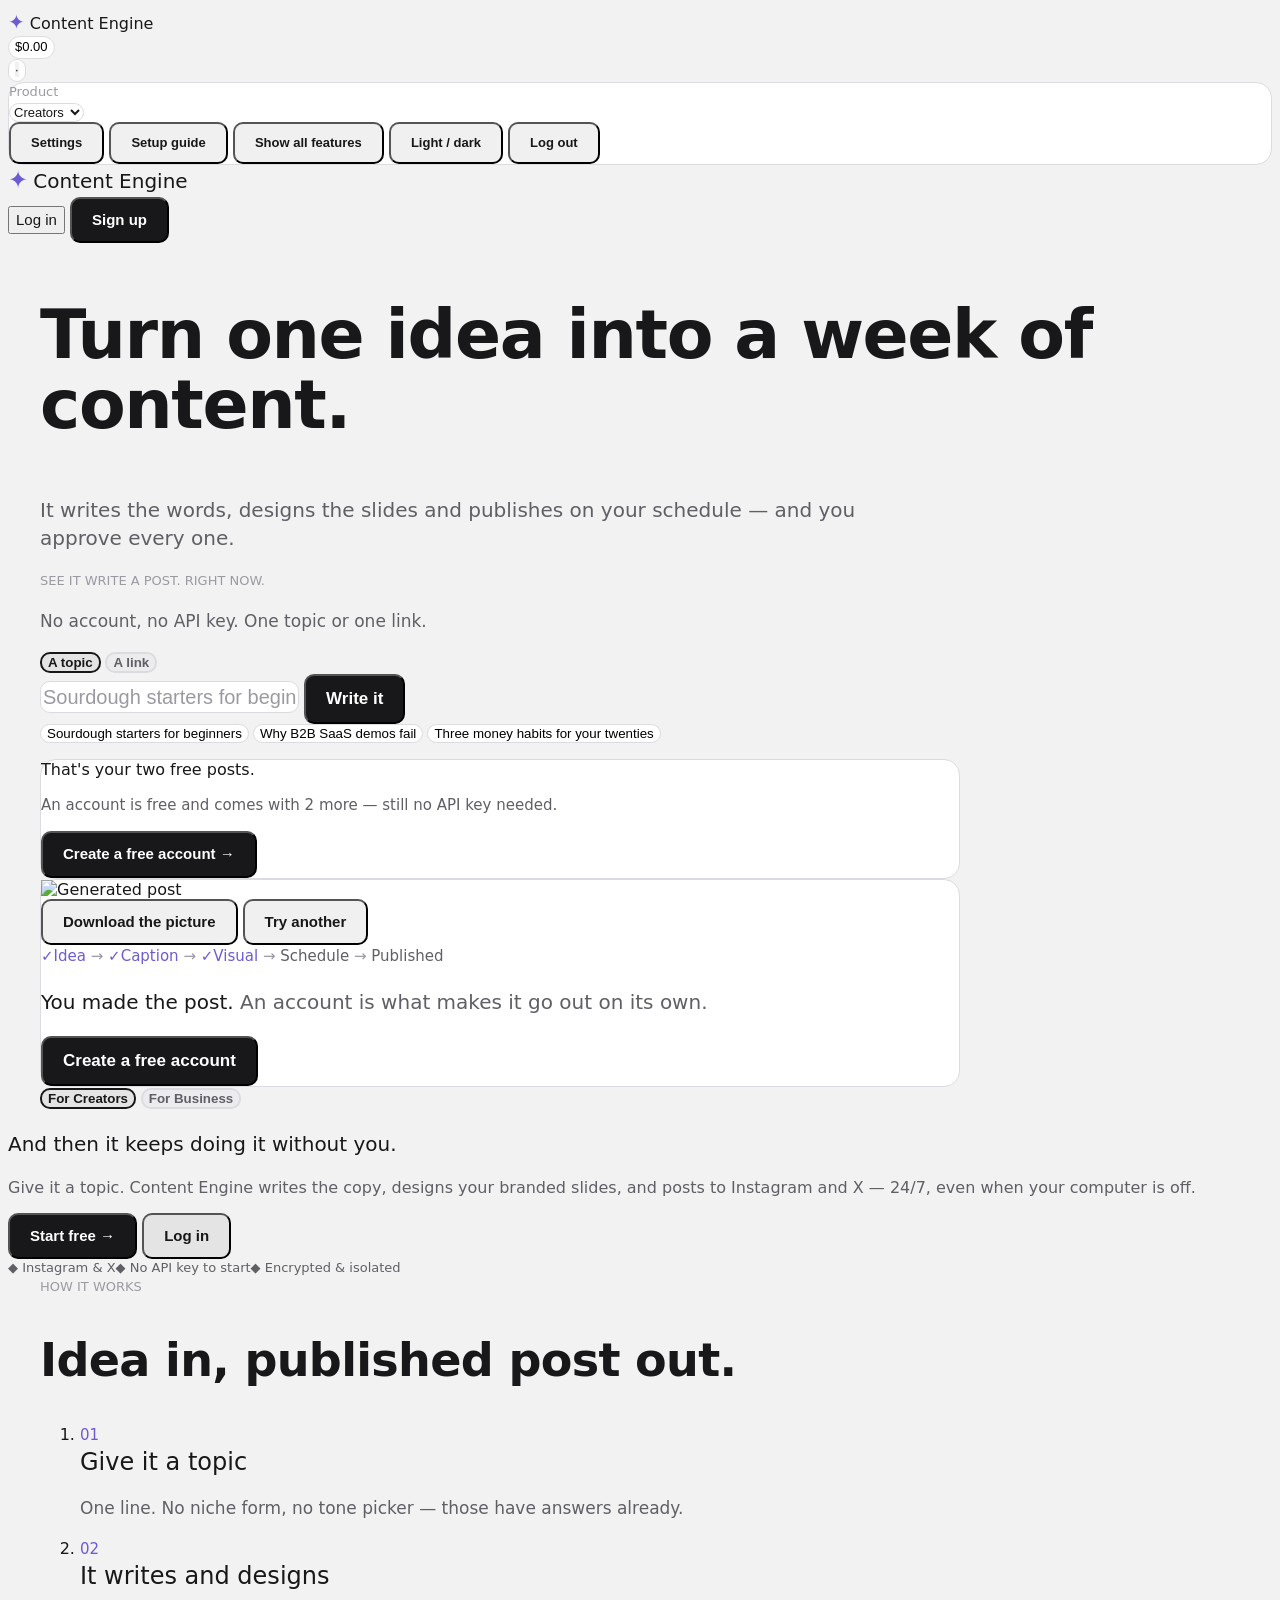
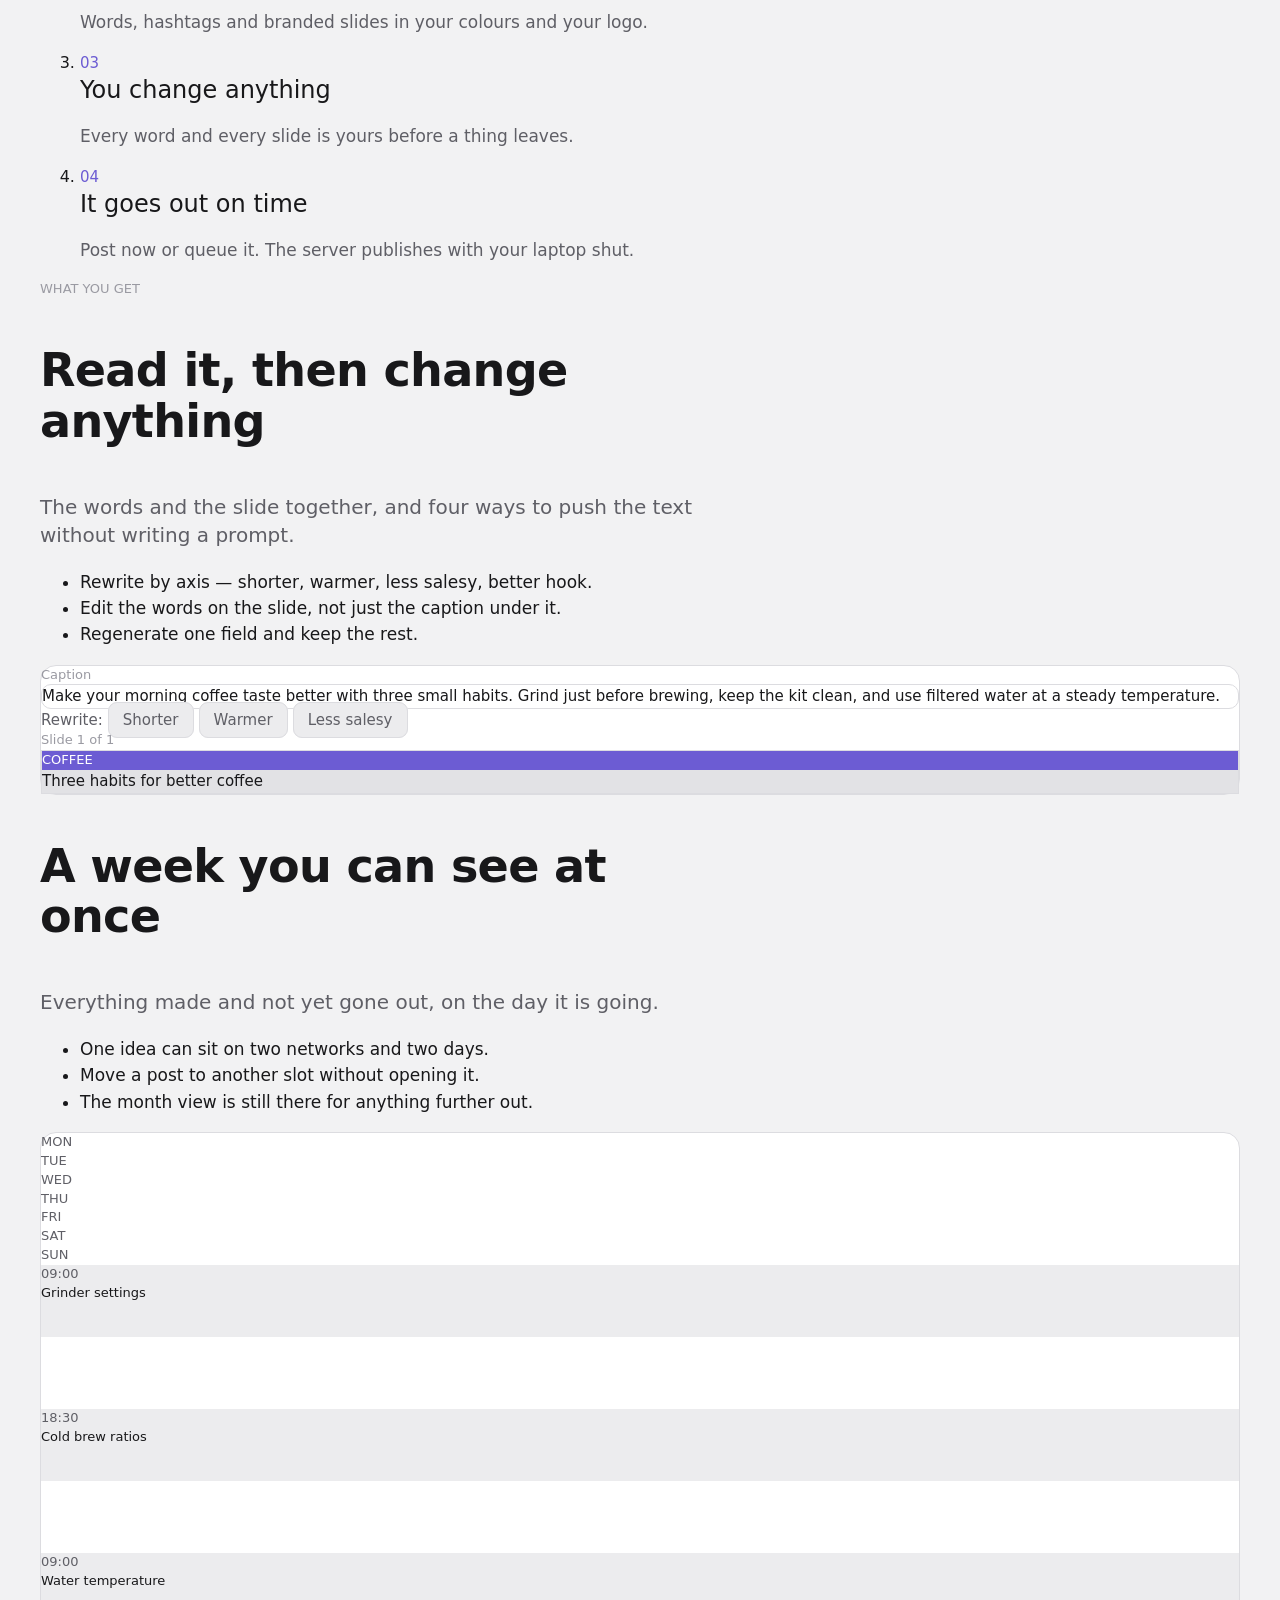
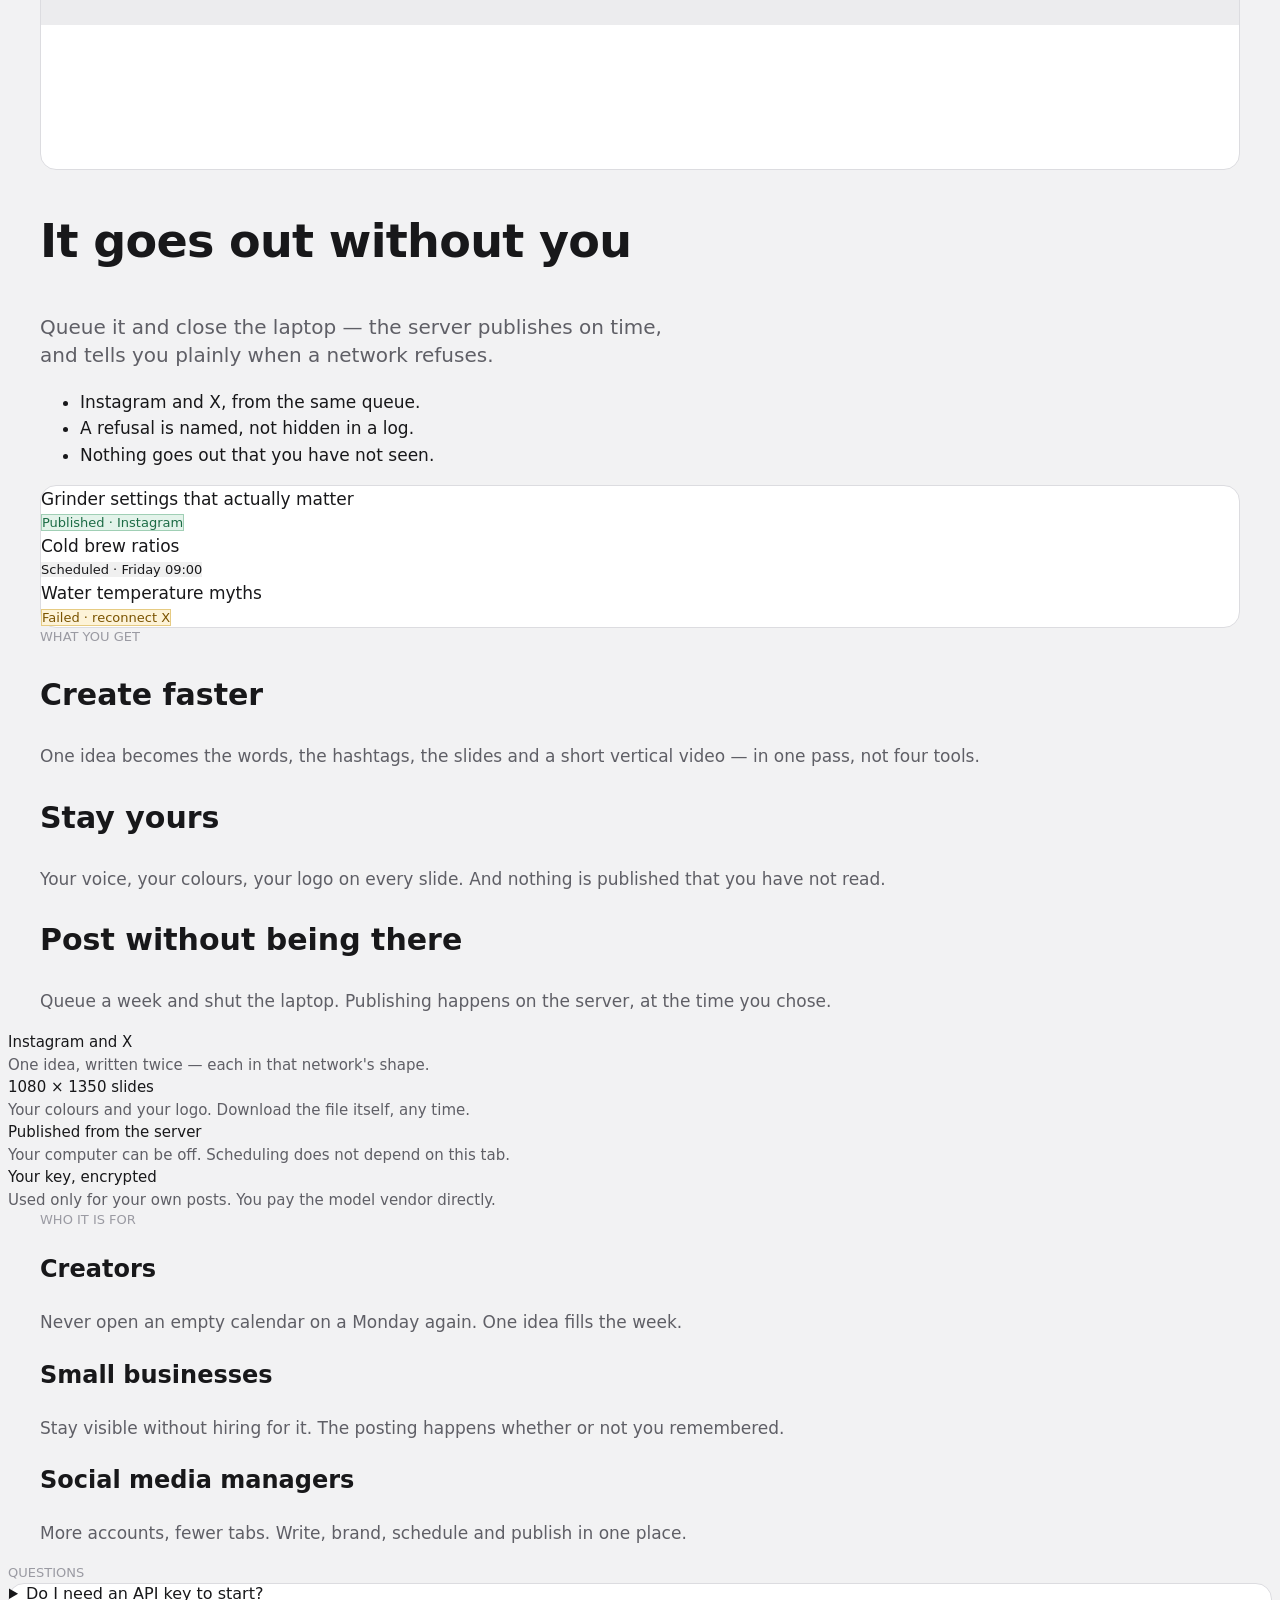
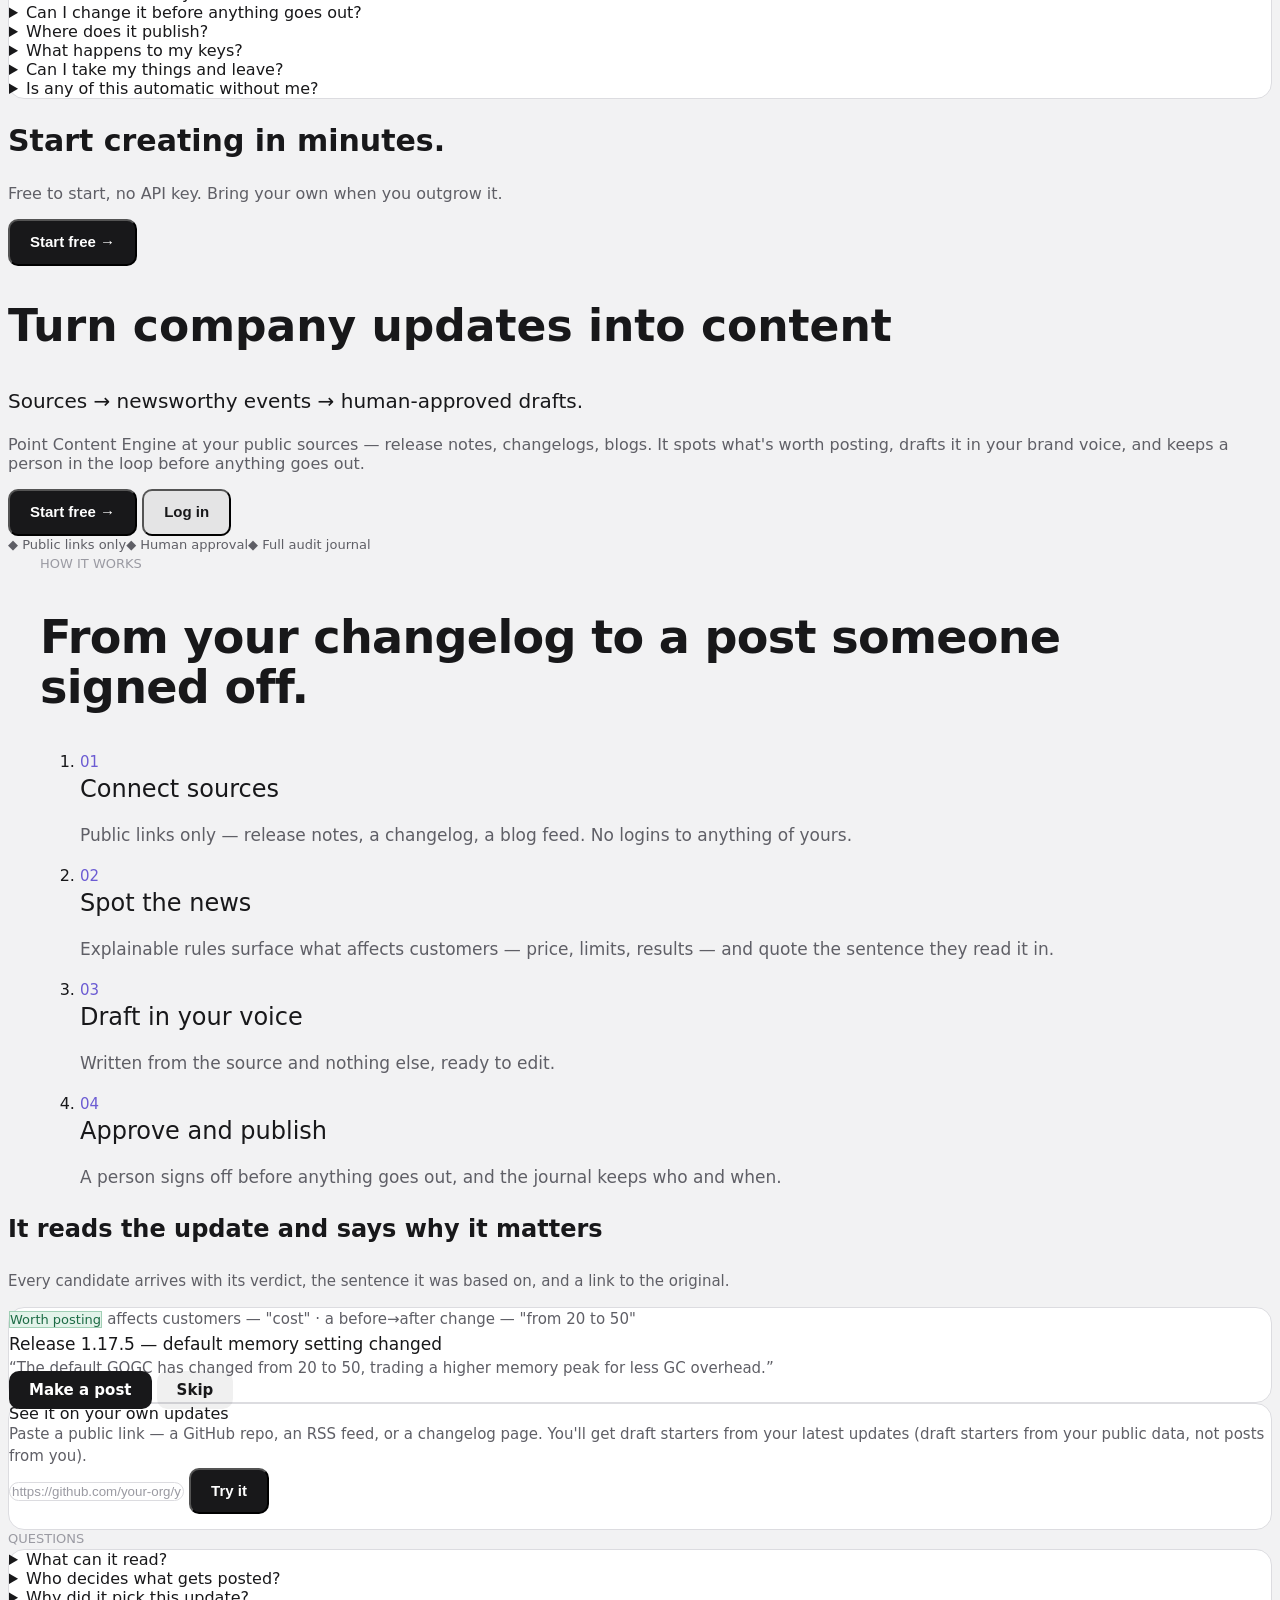
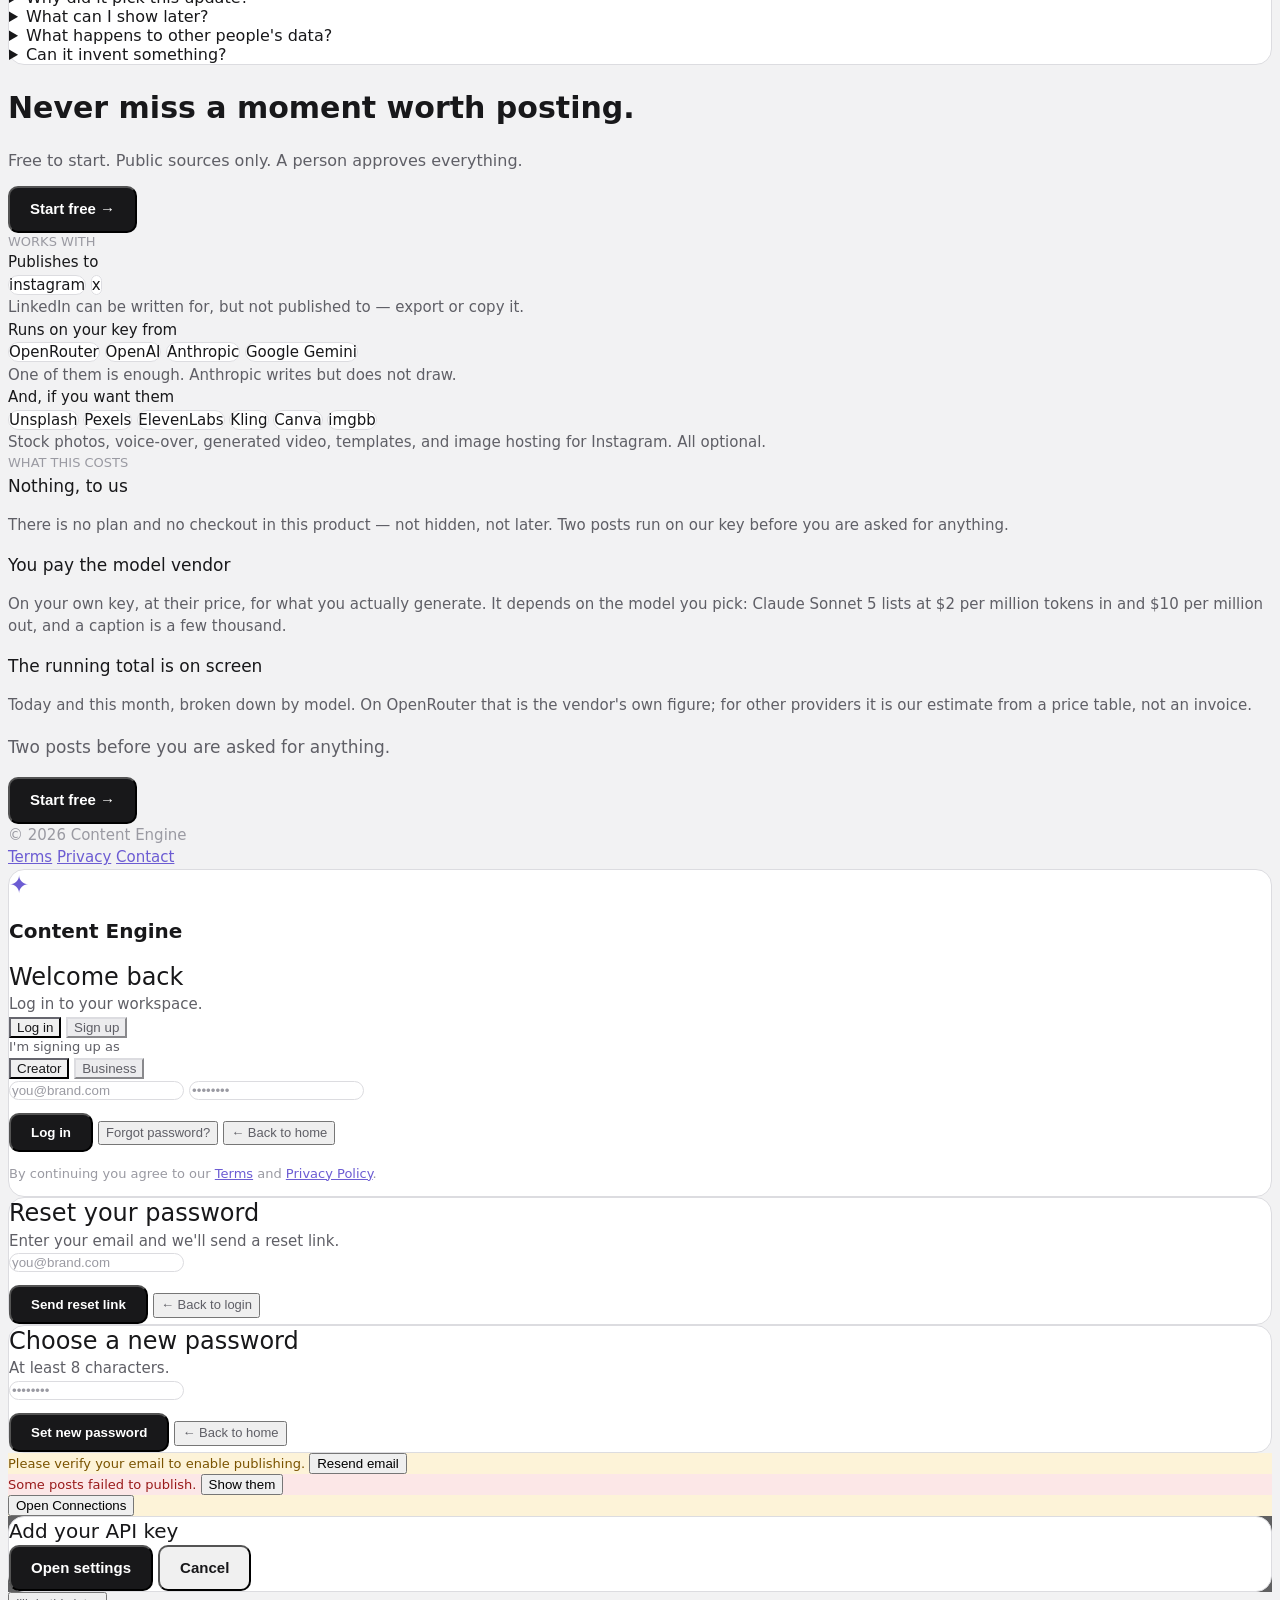
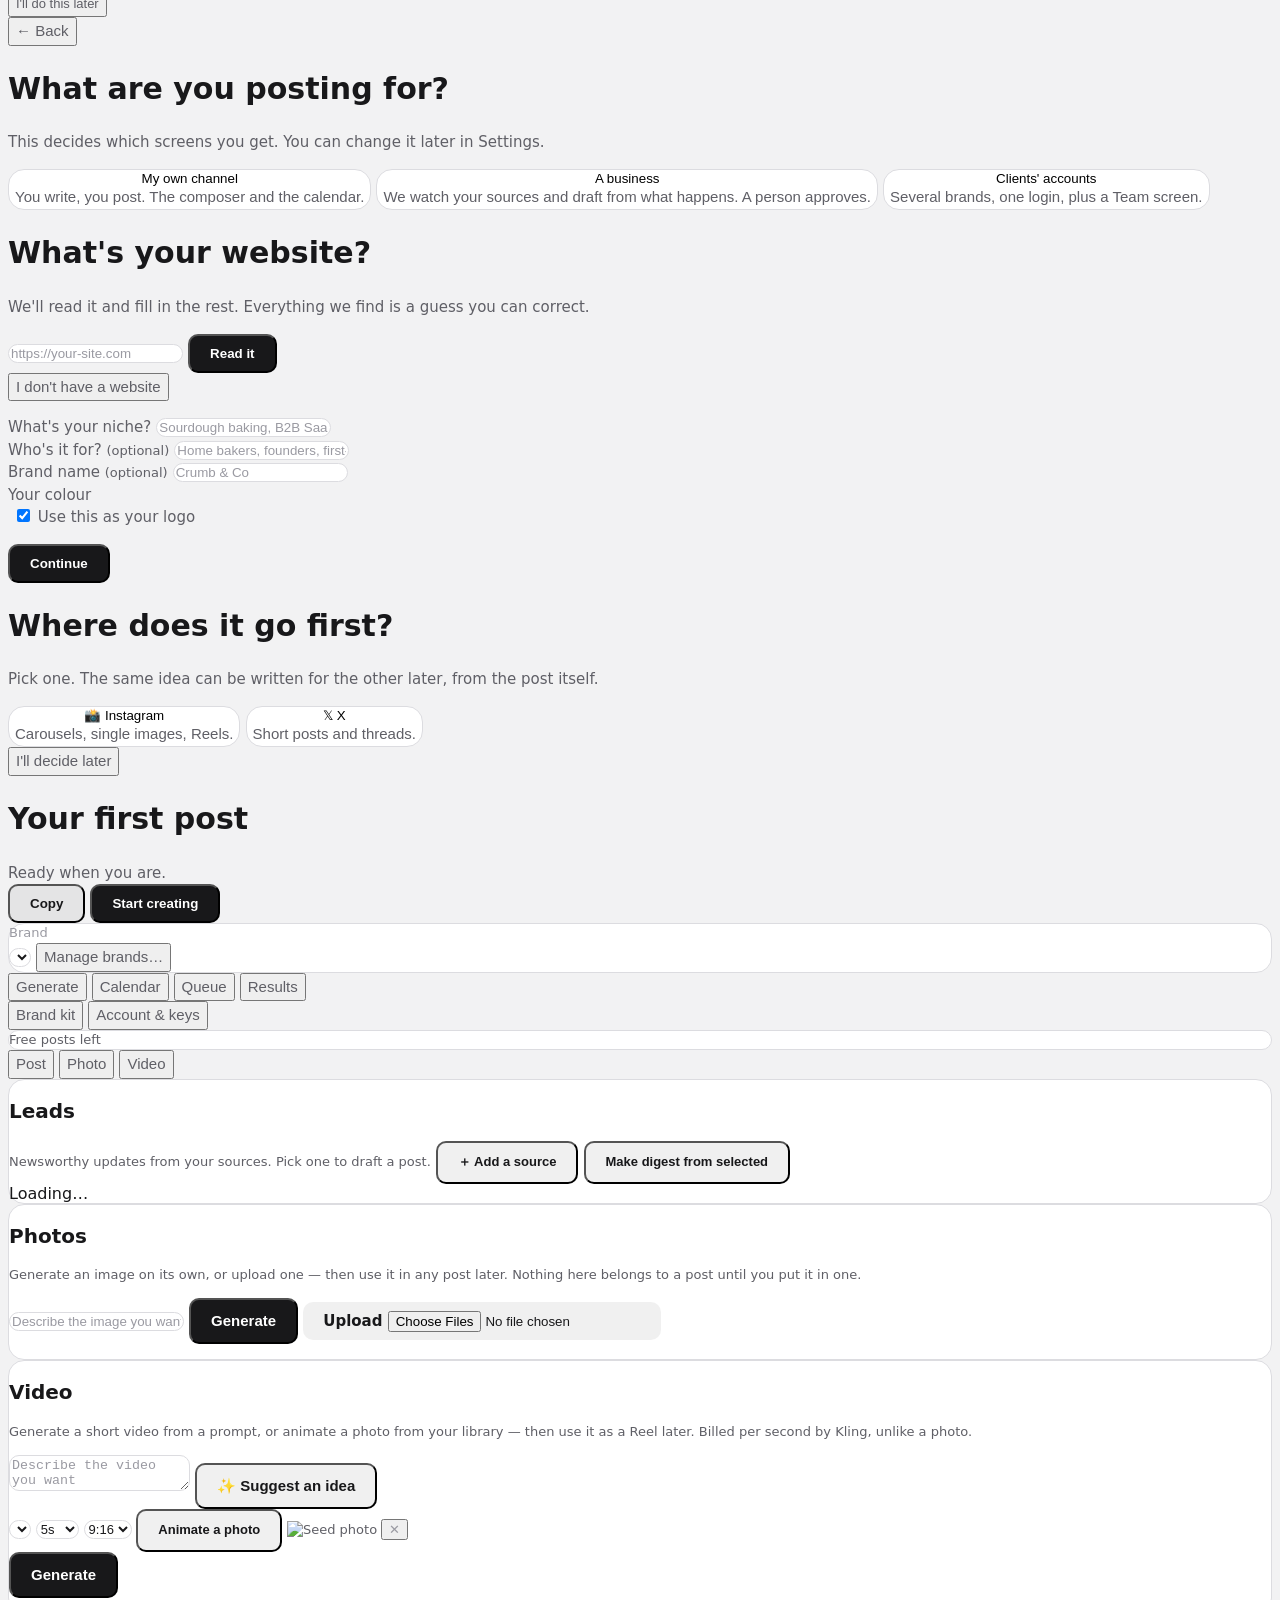
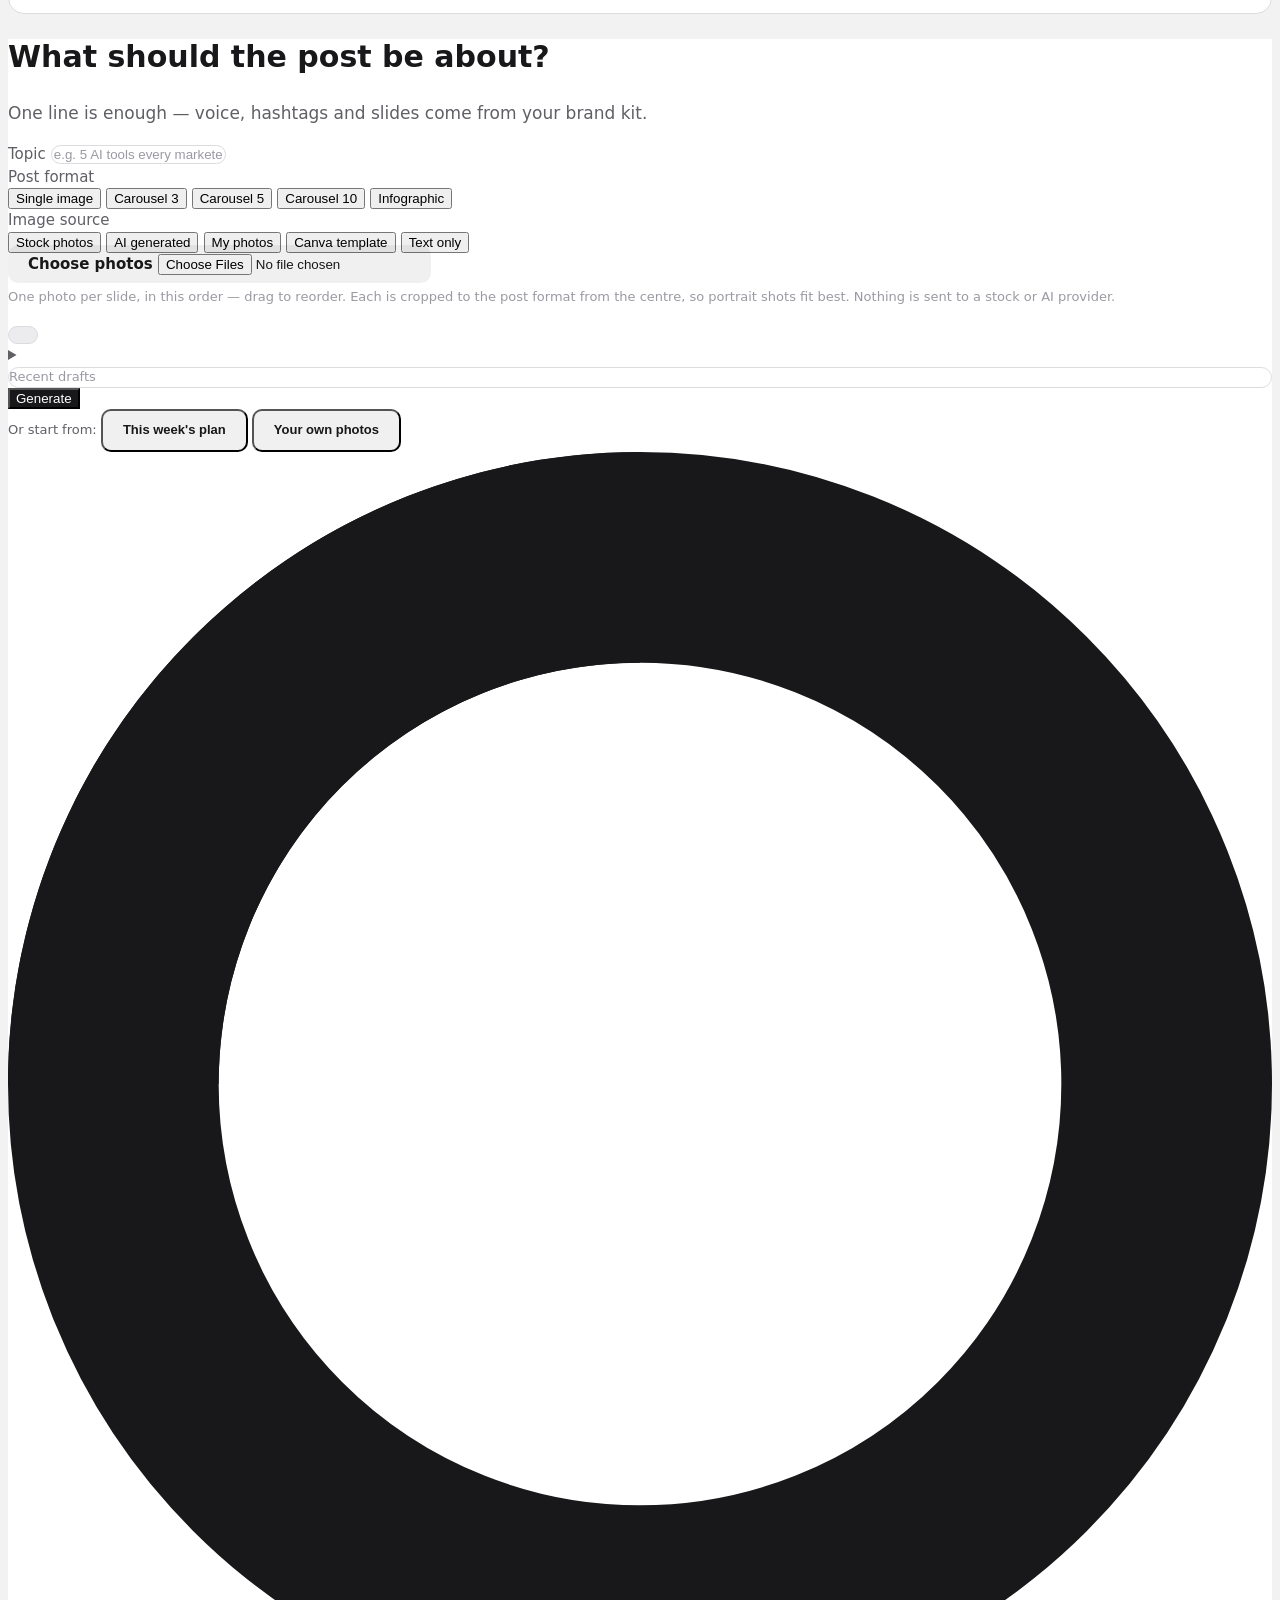
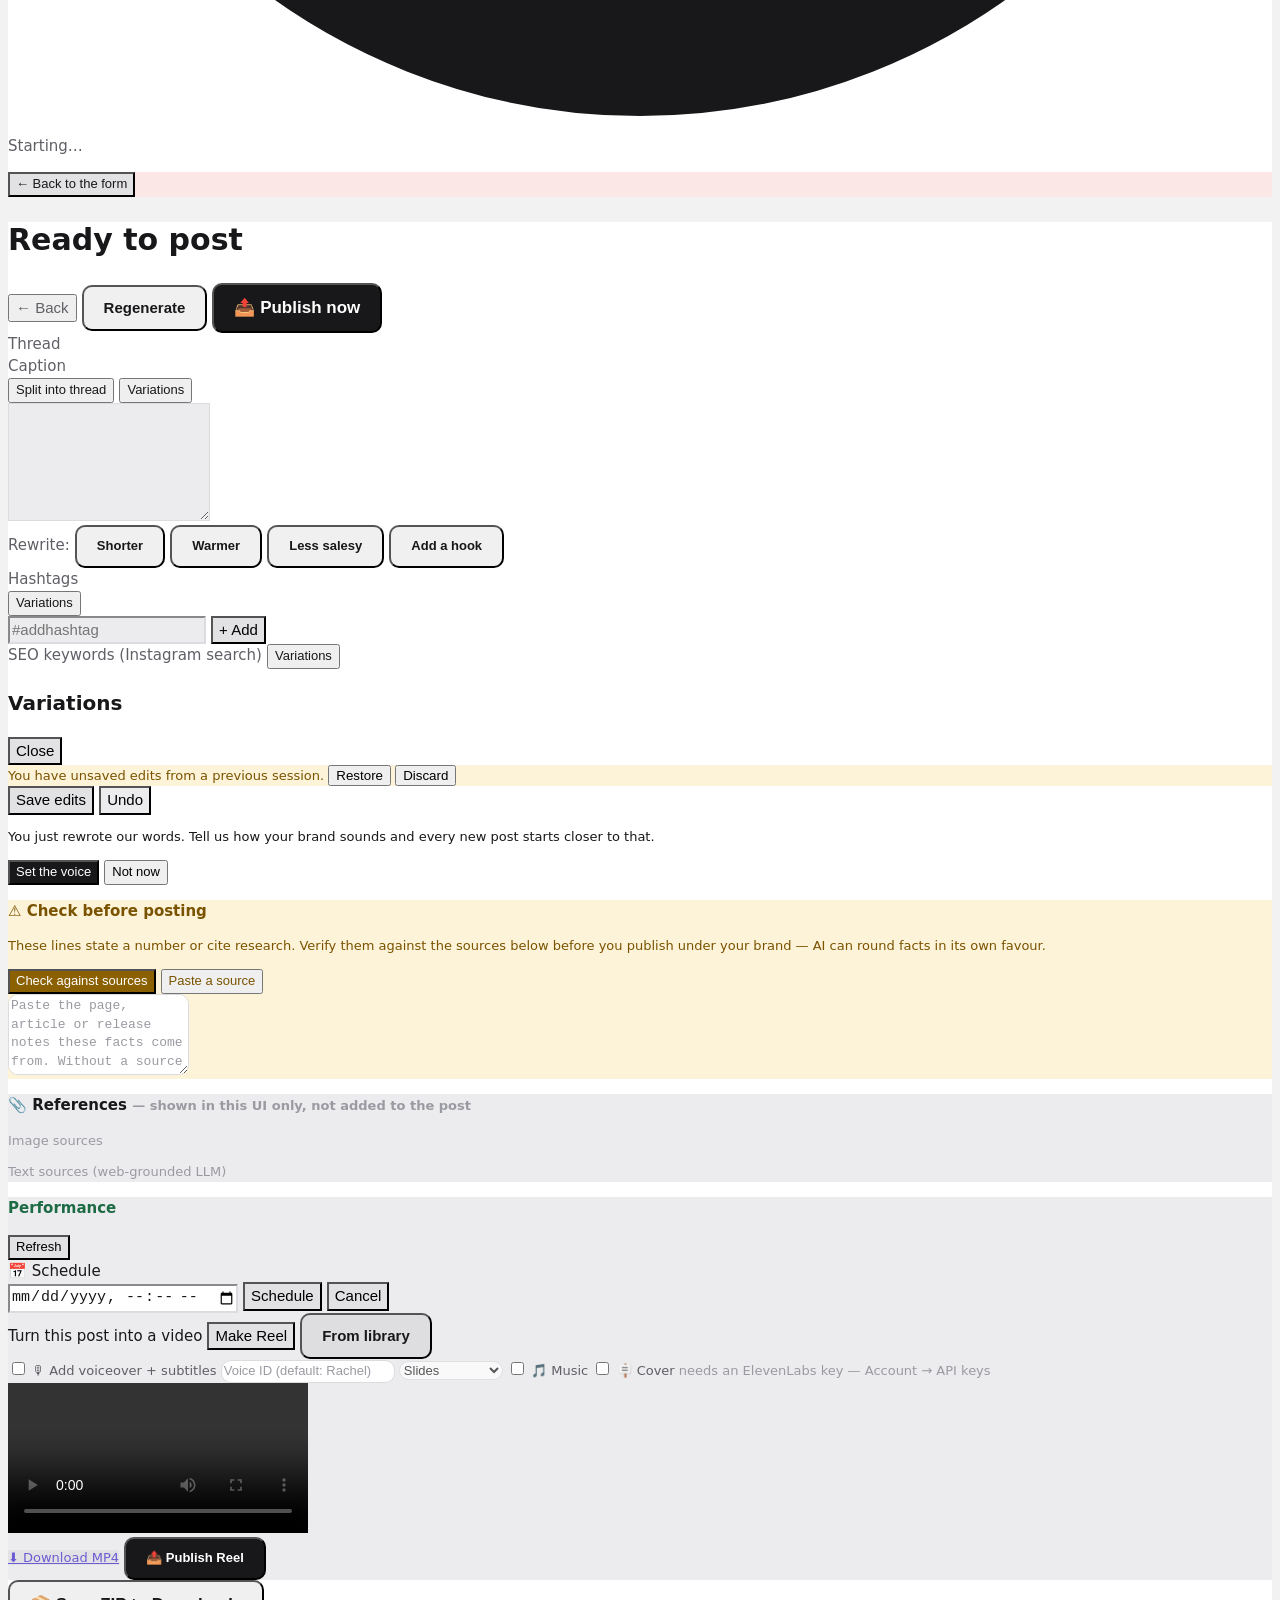
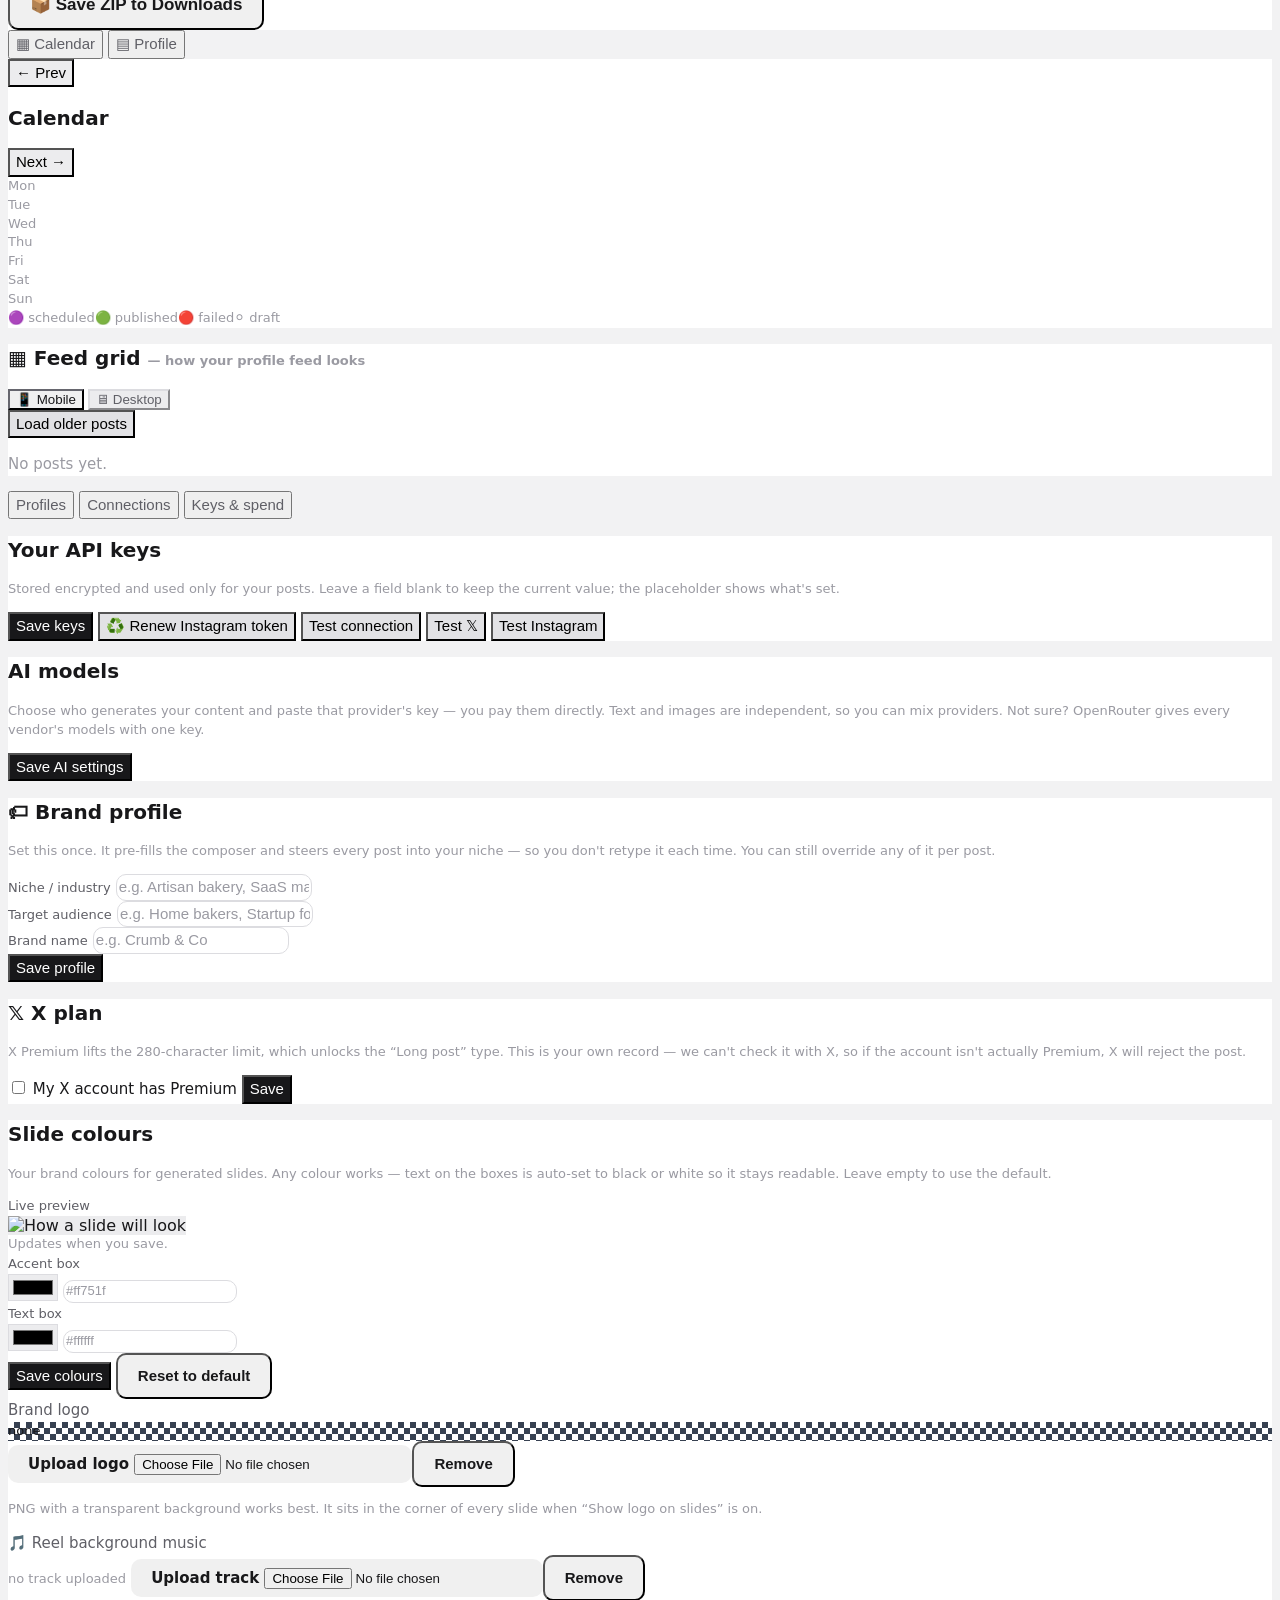
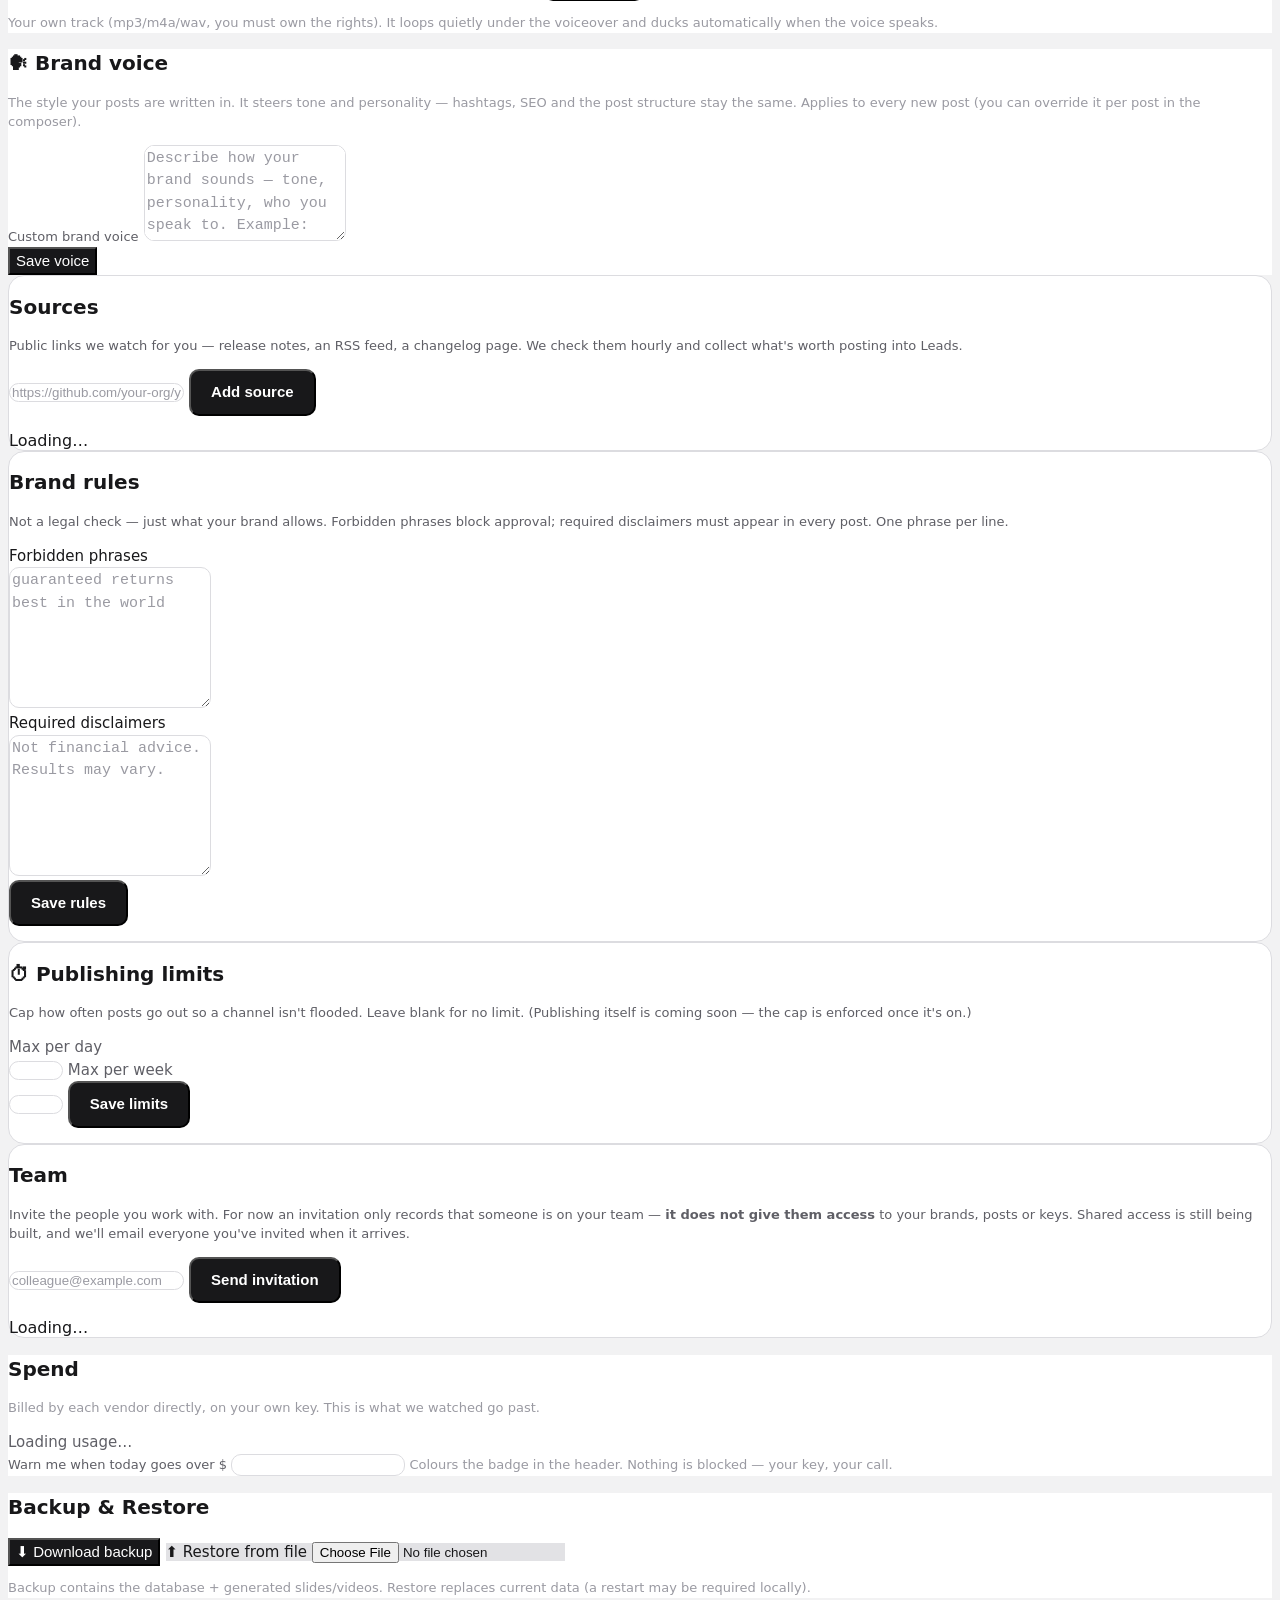
==== backend/static/index.html @ 614c218c "feat(landing): the three showcases become compositions, not a column They were right in substance an" ====
<!DOCTYPE html>
<html lang="en">
<head>
  <meta charset="UTF-8" />
  <meta name="viewport" content="width=device-width, initial-scale=1.0" />
  <title>Content Engine — AI social content, on autopilot</title>
  <meta name="description" content="Content Engine writes your captions, designs branded slides, and publishes to Instagram and X — 24/7, with your own API keys. Free to start." />
  <meta property="og:type" content="website" />
  <meta property="og:title" content="Content Engine — AI social content, on autopilot" />
  <meta property="og:description" content="AI writes and publishes your social content for you. Branded slides, captions, hashtags, and a 24/7 scheduler — bring your own keys." />
  <meta name="twitter:card" content="summary" />
  <!-- Favicon: the ✦ mark on the brand indigo, inline SVG (offline-safe). -->
  <link rel="icon" href="data:image/svg+xml,%3Csvg xmlns='http://www.w3.org/2000/svg' viewBox='0 0 32 32'%3E%3Crect width='32' height='32' rx='7' fill='%23161826'/%3E%3Ctext x='16' y='23' font-size='22' text-anchor='middle' fill='%239184D9'%3E%E2%9C%A6%3C/text%3E%3C/svg%3E" />
  <!-- First, and above Tailwind on purpose: it sets data-theme before anything
       paints, so the dark layout never flashes light. -->
  <script src="/static/theme.js"></script>
  <!-- Tailwind Play CDN, vendored locally so the app is styled offline. -->
  <script src="/static/vendor/tailwind.js"></script>
  <style>
    /* ===== Barlow (vendored, offline-safe) ===== */
    @font-face { font-family:'Barlow'; font-weight:400; font-display:swap; src:url('/static/vendor/barlow-400.woff2') format('woff2'); }
    @font-face { font-family:'Barlow'; font-weight:500; font-display:swap; src:url('/static/vendor/barlow-500.woff2') format('woff2'); }
    @font-face { font-family:'Barlow'; font-weight:600; font-display:swap; src:url('/static/vendor/barlow-600.woff2') format('woff2'); }
    @font-face { font-family:'Barlow'; font-weight:700; font-display:swap; src:url('/static/vendor/barlow-700.woff2') format('woff2'); }

    /* ===== Content Engine — "ink" monochrome theme (light default, dark toggle) ===== */
    :root{
      --bg:#f2f2f3; --panel:#ffffff; --panel2:#ececee; --panel3:#e2e2e5;
      --border:#dcdce0; --text:#18181a; --muted:#5f5f66; --faint:#9a9aa2;
      --accent:#18181a; --accent-strong:#000000; --accent-dim:rgba(0,0,0,.06); --on-accent:#ffffff;
      /* Semantic colours. Everything else here is ink; these three carry meaning
         a monochrome palette cannot, so they are the only hues in the product —
         and each is a set, because text and its background have to move
         together when the theme flips. */
      /* The brand. Not the accent: look at where the mockups spend it — the
         mark, links, counts, the meter fill, hashtags, chart bars — and where
         they don't: the primary button and the active nav item are still ink.
         So this is a SECOND accent, for identity and for data, and the
         monochrome decision stands. A pair, because one violet cannot serve
         both themes. #9184D9 is not new: the favicon has been drawing it on
         every browser tab since it was written. */
      --brand:#6C5CD3; --brand-dim:rgba(108,92,211,.10); --on-brand:#ffffff;
      --warn:#7a5300;   --warn-bg:#fdf3d8;   --warn-border:#e6cb82;   --warn-solid:#8a6000;
      --ok:#1c6b45;     --ok-bg:#e3f3ea;     --ok-border:#a0cfb5;     --ok-solid:#2c7a52;
      --danger:#991b1b; --danger-bg:#fce7e7; --danger-border:#e4a3a3; --danger-solid:#a52020;
    }
    :root[data-theme="dark"]{
      --bg:#141416; --panel:#1d1d20; --panel2:#26262a; --panel3:#303036;
      --border:#34343a; --text:#f2f2f3; --muted:#a2a2aa; --faint:#6c6c74;
      --accent:#f2f2f3; --accent-strong:#ffffff; --accent-dim:rgba(255,255,255,.09); --on-accent:#141416;
      --brand:#9184D9; --brand-dim:rgba(145,132,217,.14); --on-brand:#141416;
      --warn:#f0cf72;   --warn-bg:#2a2413;   --warn-border:#5c4a1d;   --warn-solid:#6b5210;
      --ok:#86d3a6;     --ok-bg:#16261e;     --ok-border:#2f5f46;     --ok-solid:#2c7a52;
      --danger:#f0a3a3; --danger-bg:#2b1717; --danger-border:#6e3131; --danger-solid:#8f2626;
    }
    html,body,.font-sans{ font-family:'Barlow',system-ui,-apple-system,sans-serif !important; }
    body{ background:var(--bg) !important; color:var(--text); }

    /* ── the type scale ──────────────────────────────────────────────────────
       Measured before it was changed. 369 pieces of text on the Generate
       screen: 296 of them between 12 and 14 pixels, eighteen below 12, and
       nothing anywhere above 18. Two sizes two pixels apart carrying eighty per
       cent of an interface is not a hierarchy — every line arrives with the
       same rank and the reader has to sort the screen themselves. That, and not
       the number of things on it, is what read as cluttered.

       So: the floor comes up, the ceiling goes up further, and the steps get
       far enough apart to be read as rank rather than as noise. Line-height
       tightens as size grows, which is what stops a 30px heading sitting in a
       32px box.

       Written as overrides on the stock utility names because that is this
       file's mechanism — the Play CDN appends its stylesheet after this block,
       so `!important` is the only lever (see the note further down). Sizes were
       the one family the mechanism had never been applied to.

       One consequence worth stating, because it inverts a rule written twenty
       lines below: a call-site utility can no longer win on size. The escape
       hatch is an arbitrary value — `text-[18px]` sets the size directly and
       never matches a class selector, so it still wins. Deliberately louder
       than a class: it greps, and there should be few of them. */
    .text-xs   { font-size:13px !important; line-height:1.45 !important; }
    .text-sm   { font-size:15px !important; line-height:1.5  !important; }
    .text-base { font-size:17px !important; line-height:1.55 !important; }
    .text-lg   { font-size:20px !important; line-height:1.4  !important; }
    .text-xl   { font-size:24px !important; line-height:1.3  !important; }
    .text-2xl  { font-size:30px !important; line-height:1.2  !important; }
    .text-3xl  { font-size:36px !important; line-height:1.15 !important; }
    /* Three more steps, for the marketing page only.
       The scale above was cut for the app, where 36px is already a shout. A
       home page is read at arm's length by somebody deciding whether to care,
       and an app-sized headline there reads as documentation — which is the
       word the brief used. These are the sizes a marketing headline is set at;
       nothing inside the product uses them. */
    .text-4xl  { font-size:44px !important; line-height:1.1  !important; }
    .text-5xl  { font-size:56px !important; line-height:1.05 !important; }
    .text-6xl  { font-size:68px !important; line-height:1.02 !important; letter-spacing:-.02em; }

    /* A trap the scale above creates, found the first time a headline needed
       two sizes: `sm:text-5xl` is a DIFFERENT selector from `.text-5xl`, and
       Tailwind emits it without !important — so the base rule above wins at
       every width and every responsive size class in the project is silently
       inert. Rather than re-declare each breakpoint variant by hand, the two
       marketing headings size themselves fluidly: one rule, no breakpoints, and
       nothing for a later reader to discover the hard way. */
    .mk-h1{ font-size:clamp(34px, 6.2vw, 68px) !important; line-height:1.03 !important;
            letter-spacing:-.02em; }
    .mk-h2{ font-size:clamp(28px, 3.6vw, 48px) !important; line-height:1.1 !important;
            letter-spacing:-.015em; }

    /* The marketing column.
       Sections were split between max-w-3xl and max-w-5xl (768 and 1024), so on
       a 1600px screen the page sat in a narrow strip with emptiness either
       side — half of what read as "empty". This is the page's own width;
       running text inside it still gets `.mk-copy`, because a 1200px paragraph
       is unreadable however handsome the layout. */
    .mk-wrap{ max-width:1200px; margin-left:auto; margin-right:auto;
              padding-left:1.5rem; padding-right:1.5rem; }
    .mk-copy{ max-width:65ch; }

    /* backgrounds + borders → theme vars */
    .bg-gray-950{ background-color:var(--bg) !important; }
    .bg-gray-900{ background-color:var(--panel) !important; }
    .bg-gray-800{ background-color:var(--panel2) !important; }
    .bg-gray-700,.hover\:bg-gray-600:hover{ background-color:var(--panel3) !important; }
    .border-gray-700,.border-gray-800{ border-color:var(--border) !important; }
    /* text shades → theme vars (so light theme is readable) */
    .text-white,.text-gray-100,.text-gray-200{ color:var(--text) !important; }
    .text-gray-300,.text-gray-400{ color:var(--muted) !important; }
    .text-gray-500{ color:var(--faint) !important; }
    .text-purple-200,.text-purple-300,.text-purple-400{ color:var(--text) !important; }
    /* accent (ink) buttons — declared AFTER text rules so button text wins */
    .bg-purple-600,.bg-purple-700,.bg-blue-600,.bg-blue-700{ background-color:var(--accent) !important; color:var(--on-accent) !important; }
    .hover\:bg-purple-500:hover,.hover\:bg-purple-600:hover,.hover\:bg-blue-600:hover{ background-color:var(--accent-strong) !important; }
    .bg-purple-900{ background-color:var(--accent-dim) !important; }
    .border-purple-500{ border-color:var(--accent) !important; }
    .ring-purple-500,.focus\:ring-purple-500:focus{ --tw-ring-color:var(--accent) !important; }
    .from-purple-900{ --tw-gradient-from:var(--panel) var(--tw-gradient-from-position) !important; --tw-gradient-stops:var(--tw-gradient-from),var(--tw-gradient-to) !important; }
    .to-pink-900{ --tw-gradient-to:var(--panel) var(--tw-gradient-to-position) !important; }

    /* Semantic classes → the sets above. The greys and accents have been driven
       by variables since the light theme landed; these were not, because they
       were written when the only theme was dark and nothing looked wrong. What
       shipped was a warning at 1.18:1 on the light theme — measured, not judged
       — and a brown banner on the dark one. Both were the same omission.

       Deliberately by shade rather than by element: the stock class IS the
       marker of intent here, and covering the family means the next
       `text-red-400` somebody writes is themed on the day it is written. */
    .text-yellow-100,.text-yellow-200,.text-yellow-300,.text-yellow-400,
    .text-yellow-100\/90,.text-yellow-200\/70,.text-yellow-200\/50,.text-yellow-300\/80{ color:var(--warn) !important; }
    .text-green-300,.text-green-400{ color:var(--ok) !important; }
    .text-red-100,.text-red-300,.text-red-400{ color:var(--danger) !important; }
    .text-blue-300{ color:var(--muted) !important; }
    .bg-yellow-900\/90,.bg-yellow-950\/50,.bg-yellow-950\/40{ background-color:var(--warn-bg) !important; }
    .bg-red-900\/90,.bg-red-950{ background-color:var(--danger-bg) !important; }
    .border-yellow-400,.border-yellow-700,.border-yellow-800,
    .border-yellow-800\/60,.border-yellow-800\/40{ border-color:var(--warn-border) !important; }
    .border-red-700{ border-color:var(--danger-border) !important; }
    .border-green-700{ border-color:var(--ok-border) !important; }
    /* Solid buttons: the surface carries the meaning, so the label is white in
       both themes rather than following --text, which would vanish on it. */
    .bg-yellow-800,.hover\:bg-yellow-700:hover{ background-color:var(--warn-solid) !important; color:#fff !important; }
    .bg-red-700,.bg-red-800,.hover\:bg-red-700:hover{ background-color:var(--danger-solid) !important; color:#fff !important; }
    .bg-green-600{ background-color:var(--ok-solid) !important; }

    /* reusable component bits.
       The padding is part of the component. Without it every call site invented
       its own, and the landing alone asked for four different pairs — px-4 py-2,
       px-5 py-3, px-6 py-3, px-7 py-3 — which is why one page looked like it had
       buttons from three products. A utility at the call site still wins (the
       Tailwind runtime injects after this block), so a deliberately larger
       button stays one class away. */
    .ce-btn{ background:var(--accent); color:var(--on-accent); border-radius:10px; font-weight:600; padding:.625rem 1.25rem; transition:background .15s; }
    .ce-btn:hover{ background:var(--accent-strong); }
    .ce-btn-ghost{ background:var(--accent-dim); color:var(--text); border-radius:10px; font-weight:600; padding:.625rem 1.25rem; }
    .ce-card{ background:var(--panel); border:1px solid var(--border); border-radius:16px; }
    /* theme-aware chip (SEO keywords etc.) — flips with light/dark instead of a fixed blue */
    .chip{ background:var(--panel3); border:1px solid var(--border); color:var(--text); }
    .ce-input{ background:var(--panel); border:1px solid var(--border); border-radius:10px; color:var(--text); }
    .ce-input::placeholder{ color:var(--faint); }
    .ce-input:focus{ outline:none; border-color:var(--accent); box-shadow:0 0 0 2px var(--accent-dim); }

    /* network tabs + sidebar sections */
    .net-btn{ color:var(--muted); transition:all .15s; }
    .net-btn.net-active{ background:var(--accent); color:var(--on-accent); }
    .net-btn[disabled]{ opacity:.55; cursor:not-allowed; }
    .sec-btn{ color:var(--muted); transition:background .12s,color .12s; }
    .sec-btn:hover{ background:var(--accent-dim); color:var(--text); }
    .sec-btn.sec-active{ background:var(--accent-dim); color:var(--text); font-weight:600; }
    .tab-btn{ color:var(--muted); transition:background .12s,color .12s; }
    .tab-btn:hover{ background:var(--accent-dim); color:var(--text); }
    .tab-btn.tab-active{ background:var(--accent-dim); color:var(--text); font-weight:600; }
    .tab-btn:disabled{ opacity:.55; cursor:progress; }
    .set-btn{ color:var(--muted); transition:background .12s,color .12s; }
    .set-btn:hover{ background:var(--accent-dim); color:var(--text); }
    .set-btn.set-active{ background:var(--accent-dim); color:var(--text); font-weight:600; }
    .mode-btn{ color:var(--muted); transition:background .12s,color .12s; }
    .mode-btn:hover{ background:var(--accent-dim); color:var(--text); }
    .mode-btn.mode-active{ background:var(--accent-dim); color:var(--text); font-weight:600; }
    /* The landing's own two tab rows — the field's topic/link switch and the
       creator/business doors. They belonged to none of the five families above
       and were drawn instead by swapping six Tailwind utilities each, in JS, per
       button. Six chances to disagree with the theme, in a file whose whole
       point is that colour lives in one place. */
    /* The mark carries the brand everywhere it appears — app header, landing
       header, footer — from one rule rather than three inline styles. */
    .brand-mark{ color:var(--brand); }
    a{ color:var(--brand); }
    a:hover{ color:var(--text); }
    .lt-btn{ background:var(--panel2); border:2px solid var(--border); color:var(--muted); border-radius:10px; font-weight:600; transition:background .15s,color .15s,border-color .15s; }
    .lt-btn:hover{ color:var(--text); }
    .lt-btn.lt-active{ background:var(--accent-dim); border-color:var(--accent); color:var(--text); }

    /* The choose-one rows — format, image source, and the four inside
       Configure. Six groups, and until now not one of them had a rule here:
       `initToggleGroup` appended six Tailwind utilities per button at start-up
       and swapped six more on every click, with a regular expression over
       `className`. That is what the note above `.lt-btn` is about, and these
       were the last groups still doing it.

       The active state is a SOLID fill, not the `--accent-dim` wash the nav
       families use. Those mark which page you are on, where context does most
       of the work; this marks a choice inside a row of identical siblings, and
       a six-per-cent tint is the weakest signal available. It was measured at
       rgba(0,0,0,.06) against a white panel — technically different, visually
       not there. */
    .seg-btn{ background:var(--panel2); border:1px solid var(--border); color:var(--muted);
              border-radius:9px; font-weight:500; font-size:15px; padding:.5rem .875rem;
              transition:background .12s,color .12s,border-color .12s; }
    .seg-btn:hover{ color:var(--text); border-color:var(--faint); }
    .seg-btn.seg-active{ background:var(--accent); border-color:var(--accent);
                         color:var(--on-accent); font-weight:600; }
    .seg-btn:disabled{ opacity:.55; cursor:not-allowed; }
    /* The web-search chip sits under those rows and looked like one, so it wore
       `src-btn` — which also enrolled it in the image-source group, whose click
       handler writes `S.source = this.dataset.val`. The chip has no data-val,
       so pressing it set the image source to undefined for every account whose
       key makes the chip pressable. Its own class now, and it belongs to
       nothing. */
    .ground-chip{ background:var(--panel2); border:1px solid var(--border); color:var(--muted);
                  border-radius:9px; font-weight:500; font-size:15px; padding:.5rem .875rem;
                  transition:background .12s,color .12s,border-color .12s; }
    .ground-chip:hover:not(:disabled){ color:var(--text); border-color:var(--faint); }
    .ground-chip.ground-on{ background:var(--accent); border-color:var(--accent);
                            color:var(--on-accent); font-weight:600; }
    .ground-chip:disabled{ opacity:.55; cursor:not-allowed; }
    /* Business vs Creator app-shell: one engine, two experiences (gated on account_type) */
    .business-only{ display:none; }
    body[data-account-type="business"] .business-only{ display:block; }
    body[data-account-type="business"] .creator-only{ display:none; }
    body[data-account-type="business"] #section-nav .business-only{ display:inline-block; }
    /* Agency is the third value, added in 3.9. Note what is NOT here: no rule
       hides .creator-only for it. Creator is the DEFAULT rather than a positive
       match, so the "symmetric" edit -- hiding creator-only for agency the way
       it is hidden for business -- would blank the entire application for every
       agency account. test_an_agency_account_gets_the_creator_shell exists for
       exactly that keystroke. */
    .agency-only{ display:none; }
    body[data-account-type="agency"] .agency-only{ display:block; }
    .soon-badge{ font-size:9px; font-weight:700; letter-spacing:.04em; padding:1px 4px; border-radius:5px; background:var(--accent-dim); color:var(--muted); text-transform:uppercase; }
    /* muted status dot (fits the monochrome look) */
    .bg-green-400{ background-color:#5aa17c !important; }

    .slide-img { transition: opacity .3s; }
    .spinner { animation: spin 1s linear infinite; }
    @keyframes spin { to { transform: rotate(360deg); } }
  </style>
</head>
<body class="bg-gray-950 text-gray-100 min-h-screen font-sans">

<!-- ===== HEADER ===== -->
<header class="border-b sticky top-0 z-30" style="border-color:var(--border);background:var(--bg)">
  <div class="max-w-7xl mx-auto px-5 py-3 flex flex-wrap items-center gap-x-4 gap-y-2">
    <div class="flex items-center gap-2 cursor-pointer" data-action="go-home" title="Home — new post">
      <span class="brand-mark text-lg">✦</span>
      <span class="font-bold tracking-tight">Content Engine</span>
    </div>
    <div class="ml-auto flex items-center gap-2 flex-wrap justify-end">
      <button id="cost-badge" data-action="show-cost-popover" class="hidden ce-card px-3 py-1 text-xs" title="LLM spend today (click for details)">$0.00</button>
      <!-- One menu instead of three separate dropdowns in the header. The brand
           switcher, the product switcher and the setup guide were each their own
           control competing for the same corner; the UX document names exactly
           that as the problem. -->
      <div class="relative">
        <button id="avatar-btn" data-action="toggle-avatar-menu" class="ce-card px-3 py-1 text-xs flex items-center gap-2" title="Account" aria-haspopup="true" aria-expanded="false">
          <!-- Quieter. Filled with solid ink this was the heaviest painted
               shape on every screen, and what it marks is "your account" — the
               one thing nobody is looking for. The fill stays, at the weight
               the nav families use for "you are here". -->
          <span id="avatar-initial" class="inline-flex items-center justify-center w-6 h-6 rounded-full text-xs font-bold" style="background:var(--accent-dim);color:var(--text)">·</span>
          <span id="user-chip" class="hidden sm:inline text-gray-300"></span>
        </button>
        <div id="avatar-menu" class="hidden absolute right-0 mt-2 w-64 ce-card p-2 space-y-1 z-40 shadow-2xl">
          <!-- The brand switcher used to live here. It is in the rail now: one
               control for one choice, which is what the note above asks for. -->
          <div id="menu-product-row" class="hidden px-2 py-2 space-y-1 border-b" style="border-color:var(--border)">
            <div class="text-xs uppercase tracking-wide text-gray-500">Product</div>
            <select id="product-switcher" data-change="on-product-switch" class="ce-input w-full px-2 py-1 text-xs" title="Switch product">
              <option value="creator">Creators</option>
              <option value="business">Business</option>
            </select>
          </div>
          <button data-action="menu-settings" class="ce-btn-ghost w-full text-left px-2 py-1.5 text-xs">Settings</button>
          <button data-action="menu-setup-guide" class="ce-btn-ghost w-full text-left px-2 py-1.5 text-xs">Setup guide</button>
          <button id="show-all-features" data-action="show-all-features" class="ce-btn-ghost w-full text-left px-2 py-1.5 text-xs" title="Reveal every feature, including the ones that normally appear later">Show all features</button>
          <button data-action="menu-theme" id="theme-toggle" class="ce-btn-ghost w-full text-left px-2 py-1.5 text-xs">Light / dark</button>
          <button id="logout-btn" data-action="logout" class="hidden ce-btn-ghost w-full text-left px-2 py-1.5 text-xs">Log out</button>
        </div>
      </div>
    </div>
  </div>
  <div id="cost-popover" class="hidden max-w-7xl mx-auto px-5 pb-3 text-xs text-gray-400"></div>
</header>

<!-- ===== AUTH SCREEN (cloud mode only) ===== -->
<!-- ===== LANDING (guests, cloud mode) ===== -->
<div id="landing-screen" class="hidden fixed inset-0 z-40 overflow-y-auto" style="background:var(--bg)">
  <header class="max-w-6xl mx-auto px-6 py-5 flex items-center gap-2">
    <span class="brand-mark text-xl">✦</span>
    <span class="font-bold tracking-tight text-lg">Content Engine</span>
    <div class="ml-auto flex gap-2">
      <button data-action="show-auth-screen" data-arg="login" class="px-4 py-2 rounded-lg text-sm font-semibold text-gray-200 hover:bg-white/5 transition">Log in</button>
      <button data-action="show-auth-screen" data-arg="register" class="ce-btn text-sm">Sign up</button>
    </div>
  </header>

  <!-- The working field. First thing on the page for everybody: the landing's
       argument is "here is what it does", and until UX phase 7.2 the only thing
       it could show a visitor was a sign-up form. -->
  <!-- The headline says what you get, not what runs underneath. "See it write a
       post" is a good sentence and keeps its job — but as the label on the demo
       it introduces, one line lower. A stranger deciding whether to care is
       answering "what do I end up with", and "AI writes posts" is an ingredient,
       not an answer. -->
  <section id="hero-field" class="mk-wrap pt-16 sm:pt-20 text-center">
    <h1 class="mk-h1 font-bold mk-copy mx-auto">
      Turn one idea into a week of content.
    </h1>
    <p class="mt-5 text-lg sm:text-xl mk-copy mx-auto" style="color:var(--muted)">
      It writes the words, designs the slides and publishes on your schedule — and you approve every one.
    </p>

    <div class="mt-12 text-xs font-semibold tracking-[0.2em]" style="color:var(--faint)">SEE IT WRITE A POST. RIGHT NOW.</div>
    <p class="mt-2 text-base" style="color:var(--muted)">No account, no API key. One topic or one link.</p>

    <div class="mt-6 flex gap-2 justify-center text-sm">
      <button data-hero-mode="topic" data-action="set-hero-mode" data-arg="topic"
              class="hero-mode-btn lt-btn lt-active px-4 py-1.5">A topic</button>
      <button data-hero-mode="link" data-action="set-hero-mode" data-arg="link"
              class="hero-mode-btn lt-btn px-4 py-1.5">A link</button>
    </div>

    <!-- The demo has its own width. The section is the page's 1200 now, and a
         single-line field stretched that far stops reading as something you
         type one sentence into. Everything from here down to the result shares
         this measure so the field, the examples and the answer line up as one
         object rather than three. -->
    <div class="mx-auto" style="max-width:920px">
    <div class="mt-5 flex flex-col sm:flex-row gap-3">
      <input id="hero-input" type="text" class="ce-input flex-1 px-5 py-4 text-lg"
             placeholder="Sourdough starters for beginners"
             />
      <button id="hero-run" data-action="run-hero-post" class="ce-btn text-base px-8 py-4">Write it</button>
    </div>

    <!-- Three of them, because the hardest part of an empty field is the first
         idea. -->
    <div id="hero-examples" class="mt-3 flex flex-wrap justify-center gap-2 text-xs">
      <button data-action="run-hero-example" class="ce-card px-3 py-1.5">Sourdough starters for beginners</button>
      <button data-action="run-hero-example" class="ce-card px-3 py-1.5">Why B2B SaaS demos fail</button>
      <button data-action="run-hero-example" class="ce-card px-3 py-1.5">Three money habits for your twenties</button>
    </div>

    <p id="hero-status" class="hidden mt-4 text-sm" style="color:var(--muted)"></p>

    <!-- The wall, once the free tries are gone. Deliberately below the result:
         nothing is taken away when it appears, and Download keeps working. -->
    <div id="hero-gate" class="hidden mt-6 ce-card p-5 text-center">
      <div class="font-semibold">That's your two free posts.</div>
      <p class="mt-2 text-sm text-gray-400">
        An account is free and comes with 2 more — still no API key needed.
      </p>
      <button id="hero-gate-signup" data-action="show-auth-screen" data-arg="register"
              class="ce-btn text-sm mt-4">Create a free account →</button>
    </div>

    <!-- `hidden` stays alone on this element. Paired with a responsive display
         utility it loses: Tailwind emits sm:* after the base utilities, equal
         specificity, so at >=640px `sm:flex` overrode `display:none` and the
         empty card sat on the landing from first paint. The row lives inside. -->
    <div id="hero-result" class="hidden mt-6 text-left ce-card p-5">
      <div class="sm:flex sm:gap-5">
      <!-- No object-cover, and self-start rather than the row's default stretch.
           This picture is the product's whole argument on its first screen, and
           "Download the picture" hands over the file itself — so the preview has
           to be the file, not a crop of it. Stretched to a tall caption's height
           and then cropped to fit, it lost about a fifth of its width off the
           sides, which is exactly where the brand engine puts the headline: live
           on prod the landing read "hy do B2B SaaS demos fail?". -->
      <img id="hero-image" alt="Generated post" class="hidden w-full sm:w-72 self-start rounded-xl" />
      <div class="mt-4 sm:mt-0 flex-1">
        <div id="hero-hook" class="text-lg font-semibold"></div>
        <div id="hero-caption" class="mt-2 text-base whitespace-pre-line text-gray-300"></div>
        <div id="hero-hashtags" class="mt-2 text-sm" style="color:var(--accent)"></div>
        <!-- What just came back, counted. Competitors fill this part of the page
             with a customer count and a star rating; we have neither, and the
             thing we do have — a finished post, made for a stranger, before any
             account — was sitting here unlabelled and reading as decoration.
             Every number in this line is in the response or in the engine, so
             it stays true without anybody maintaining it. -->
        <div id="hero-facts" class="hidden mt-3 text-sm" style="color:var(--faint)"></div>
        <div class="mt-4 flex flex-wrap gap-2">
          <button id="hero-download" data-action="download-hero-image" class="ce-btn-ghost text-sm">Download the picture</button>
          <button data-action="reset-hero" class="ce-btn-ghost text-sm">Try another</button>
        </div>
      </div>
      </div>

      <!-- What just happened, and what the product does that a text generator
           does not. Three of these five are behind the visitor already — they
           watched them run — and the last two are the answer to "so it writes
           posts, like everything else". Marked done rather than animated: the
           claim is which steps have actually occurred, and an arrow that lights
           up on a timer would be saying something else. -->
      <!-- No `hidden` and nothing in JS toggles it: this lives inside the
           result, so it appears and disappears with the post it describes.
           A second switch over the same state is a second thing to forget. -->
      <div id="hero-flow" class="mt-6">
        <div class="flex flex-wrap items-center justify-center gap-x-3 gap-y-2 text-sm">
        <span class="flex items-center gap-1.5" style="color:var(--brand)"><span aria-hidden="true">✓</span>Idea</span>
        <span aria-hidden="true" style="color:var(--faint)">→</span>
        <span class="flex items-center gap-1.5" style="color:var(--brand)"><span aria-hidden="true">✓</span>Caption</span>
        <span aria-hidden="true" style="color:var(--faint)">→</span>
        <span class="flex items-center gap-1.5" style="color:var(--brand)"><span aria-hidden="true">✓</span>Visual</span>
        <span aria-hidden="true" style="color:var(--faint)">→</span>
        <span style="color:var(--muted)">Schedule</span>
        <span aria-hidden="true" style="color:var(--faint)">→</span>
        <span style="color:var(--muted)">Published</span>
        </div>
      </div>

      <!-- The bridge, which unlike the strip does need its own switch: when the
           free tries run out the gate below asks the same thing and says why,
           and this one has to get out of the way. It takes nothing away: the
           post stays on screen and Download keeps working without an account, which is the position
           phase 7 settled and the brief repeats. What an account buys is the
           two steps above that have not happened yet. -->
      <div id="hero-bridge" class="hidden mt-5 text-center">
        <p class="text-lg"><span class="font-semibold">You made the post.</span>
          <span style="color:var(--muted)">An account is what makes it go out on its own.</span></p>
        <button data-action="show-auth-screen" data-arg="register" class="ce-btn text-base px-7 py-3 mt-4">Create a free account</button>
      </div>
    </div>
    </div><!-- /demo measure -->
  </section>

  <!-- Two doors, one engine: Creators vs Business -->
  <div class="mk-wrap pt-20">
    <div class="flex gap-2 justify-center text-sm">
      <button id="ltab-creator" data-action="set-landing-tab" data-arg="creator" class="lt-btn lt-active px-5 py-2">For Creators</button>
      <button id="ltab-business" data-action="set-landing-tab" data-arg="business" class="lt-btn px-5 py-2">For Business</button>
    </div>
  </div>

  <div id="landing-creator">
  <!-- Hero -->
  <!-- No second <h1>. The page has already made its promise in the field above
       and shown it being kept; a second headline a screen later is a second
       product introducing itself. What belongs here is what the field could not
       show — that the same thing happens on a schedule, without you. -->
  <section class="max-w-5xl mx-auto px-6 py-16 text-center">
    <p class="text-lg" style="color:var(--accent)">And then it keeps doing it without you.</p>
    <p class="mt-4 text-gray-400 leading-relaxed max-w-2xl mx-auto">Give it a topic. Content Engine writes the copy, designs your branded slides, and posts to Instagram and X — 24/7, even when your computer is off.</p>
    <div class="mt-8 flex flex-wrap justify-center gap-3">
      <button data-action="show-auth-screen" data-arg="register" class="ce-btn text-sm">Start free →</button>
      <button data-action="show-auth-screen" data-arg="login" class="ce-btn-ghost text-sm">Log in</button>
    </div>
    <div class="mt-7 flex flex-wrap justify-center gap-x-6 gap-y-2 text-xs text-gray-400">
      <span>◆ Instagram &amp; X</span><span>◆ No API key to start</span><span>◆ Encrypted &amp; isolated</span>
    </div>
  </section>

  <!-- How it works -->
  <!-- Step one is what the visitor has already done in the field above, which is
       the point: the page describes the thing they just watched work. It used to
       open with "Connect your keys" — true when nothing ran without one, and a
       lie for every month since the free tier landed. A key is asked for once
       the free posts are gone, and that is where this now says so. -->
  <!-- A line, not four boxes. These are five moments of one movement, and four
       equal cards say the opposite — that they are four separate things you
       must learn. The rule between them carries the sequence; the numbers do
       the counting. Wraps to a column on a phone, where a horizontal line of
       five is just five cards again. -->
  <section id="how-it-works" class="mk-wrap py-20">
    <div class="text-xs font-semibold tracking-[0.2em] text-center" style="color:var(--faint)">HOW IT WORKS</div>
    <h2 class="mk-h2 font-semibold text-center mt-4 mk-copy mx-auto">Idea in, published post out.</h2>
    <ol class="mt-12 flex flex-col md:flex-row md:items-start gap-8 md:gap-0 list-none p-0">
      <li class="flex-1 md:px-6 md:border-l md:first:border-l-0" style="border-color:var(--border)">
        <div class="text-sm font-semibold" style="color:var(--brand)">01</div>
        <div class="text-xl font-semibold mt-2">Give it a topic</div>
        <p class="text-base mt-2" style="color:var(--muted)">One line. No niche form, no tone picker — those have answers already.</p>
      </li>
      <li class="flex-1 md:px-6 md:border-l" style="border-color:var(--border)">
        <div class="text-sm font-semibold" style="color:var(--brand)">02</div>
        <div class="text-xl font-semibold mt-2">It writes and designs</div>
        <p class="text-base mt-2" style="color:var(--muted)">Words, hashtags and branded slides in your colours and your logo.</p>
      </li>
      <li class="flex-1 md:px-6 md:border-l" style="border-color:var(--border)">
        <div class="text-sm font-semibold" style="color:var(--brand)">03</div>
        <div class="text-xl font-semibold mt-2">You change anything</div>
        <p class="text-base mt-2" style="color:var(--muted)">Every word and every slide is yours before a thing leaves.</p>
      </li>
      <li class="flex-1 md:px-6 md:border-l" style="border-color:var(--border)">
        <div class="text-sm font-semibold" style="color:var(--brand)">04</div>
        <div class="text-xl font-semibold mt-2">It goes out on time</div>
        <p class="text-base mt-2" style="color:var(--muted)">Post now or queue it. The server publishes with your laptop shut.</p>
      </li>
    </ol>
  </section>

  <!-- Showcases -->
  <!-- What the four competitors do with screenshots, done with the product's
       own markup instead. buffer.com carries eight screenshots, predis.ai about
       fifteen; this page had none, and described in words what they all show.

       Captured PNGs were the obvious answer and were rejected: they go stale on
       the first interface change (phase 12 moved half the Generate screen), they
       need a second set for the dark theme, and they put binaries in a project
       with no build step. These blocks use the same classes and tokens as the
       running app, so both themes come free and nothing drifts by style.

       It is still a facsimile — the words inside are written, not generated —
       which is why each one may only show something the product really does.
       No metrics anywhere: a reach number here would be a claim about results
       nobody has had yet. -->
  <section id="showcases" class="mk-wrap py-20 space-y-24">
    <div class="text-xs font-semibold tracking-[0.2em] text-gray-500 text-center">WHAT YOU GET</div>

    <!-- Three compositions, not three rows. Each one is half prose and half
         product, and consecutive blocks swap sides — a page that puts the
         picture on the right three times running is read as a list, and a list
         is what the brief asked to stop making. The order is set with utilities
         rather than by moving the markup, so on a phone the words still come
         first in every one of them: whoever is reading on 390 points wants to
         know what they are looking at before they look at it. -->
    <div data-showcase="editor" class="grid md:grid-cols-12 gap-x-12 gap-y-8 items-center">
      <div data-showcase-copy class="mk-copy md:col-span-5">
        <h3 class="mk-h2 font-semibold">Read it, then change anything</h3>
        <!-- Not "left and right": on a phone they stack, and a sentence that
             describes a layout is wrong at half the widths it is read at. -->
        <p class="text-lg mt-4" style="color:var(--muted)">The words and the slide together, and four ways to push the text without writing a prompt.</p>
        <ul class="mt-6 space-y-3 text-base">
          <li>Rewrite by axis — shorter, warmer, less salesy, better hook.</li>
          <li>Edit the words on the slide, not just the caption under it.</li>
          <li>Regenerate one field and keep the rest.</li>
        </ul>
      </div>
      <div class="ce-card p-5 md:col-span-7 grid sm:grid-cols-12 gap-4 items-start">
        <div class="sm:col-span-7 space-y-2">
          <div class="text-xs font-semibold uppercase tracking-wide" style="color:var(--faint)">Caption</div>
          <div class="ce-input p-3 text-sm leading-relaxed">Make your morning coffee taste better with three small habits. Grind just before brewing, keep the kit clean, and use filtered water at a steady temperature.</div>
          <!-- Spans, not buttons. A control that looks live and does nothing is
               the failure mode of a facsimile, and a real <button> here would
               take focus and answer a press with silence. These are a picture
               of the interface drawn in the interface's own classes; the place
               to press them is inside the product. -->
          <div class="flex flex-wrap gap-2 pt-1" aria-hidden="true">
            <span class="text-sm self-center" style="color:var(--muted)">Rewrite:</span>
            <span class="seg-btn inline-block">Shorter</span>
            <span class="seg-btn inline-block">Warmer</span>
            <span class="seg-btn inline-block">Less salesy</span>
          </div>
        </div>
        <div class="sm:col-span-5">
          <div class="text-xs font-semibold uppercase tracking-wide mb-2" style="color:var(--faint)">Slide 1 of 1</div>
          <!-- Capped and centred. At the column's full width this stood 475px
               tall against a 300px caption column and opened a hole under the
               words — the same emptiness this whole phase is about, reproduced
               inside the block meant to cure it. And drawn as a slide rather
               than a grey rectangle, which read as an image that failed. -->
          <div class="rounded-xl overflow-hidden mx-auto w-full max-w-[13rem] aspect-[4/5] flex flex-col justify-end"
               style="background:var(--panel3);border:1px solid var(--border)">
            <div class="px-3 pb-3">
              <div class="inline-block px-2 py-0.5 rounded text-xs font-semibold mb-2"
                   style="background:var(--brand);color:var(--on-brand)">COFFEE</div>
              <div class="text-sm font-semibold leading-snug">Three habits for better coffee</div>
            </div>
          </div>
        </div>
      </div>
    </div>

    <div data-showcase="week" class="grid md:grid-cols-12 gap-x-12 gap-y-8 items-center">
      <div data-showcase-copy class="mk-copy md:col-span-5 md:order-2">
        <h3 class="mk-h2 font-semibold">A week you can see at once</h3>
        <p class="text-lg mt-4" style="color:var(--muted)">Everything made and not yet gone out, on the day it is going.</p>
        <ul class="mt-6 space-y-3 text-base">
          <li>One idea can sit on two networks and two days.</li>
          <li>Move a post to another slot without opening it.</li>
          <li>The month view is still there for anything further out.</li>
        </ul>
      </div>
      <!-- Scrolls inside its own card on a narrow screen. Seven columns of 390
           leaves 41px a day, and "settings" is wider than that at 13px — the
           word runs out past its own tint into the next column. Measured, after
           a screenshot made it look like a vertical overflow it was not.
           The container scrolls, so the page still cannot; a track that has to
           be pushed sideways is a poorer week than one that fits, and a week
           squeezed until the words break is not a week at all. -->
      <div class="ce-card p-5 overflow-x-auto md:col-span-7 md:order-1">
        <div class="min-w-[30rem]">
        <div class="grid grid-cols-7 gap-1 text-center text-xs" style="color:var(--muted)">
          <div>MON</div><div>TUE</div><div>WED</div><div>THU</div><div>FRI</div><div>SAT</div><div>SUN</div>
        </div>
        <!-- Time above, title truncated below — the shape `renderQueueWeek`
             actually draws, `truncate` included. The facsimile borrows the real
             answer to a long title instead of inventing a tidier one: at this
             width "Water temperature" ran out past its own tint, and clipping
             with an ellipsis is what the product does about that. -->
        <div class="mt-2 grid grid-cols-7 gap-1">
          <div class="rounded-lg p-1.5" style="background:var(--panel2);min-height:4.5rem">
            <div class="text-xs" style="color:var(--muted)">09:00</div>
            <div class="text-xs truncate">Grinder settings</div>
          </div>
          <div class="rounded-lg" style="min-height:4.5rem"></div>
          <div class="rounded-lg p-1.5" style="background:var(--panel2);min-height:4.5rem">
            <div class="text-xs" style="color:var(--muted)">18:30</div>
            <div class="text-xs truncate">Cold brew ratios</div>
          </div>
          <div class="rounded-lg" style="min-height:4.5rem"></div>
          <div class="rounded-lg p-1.5" style="background:var(--panel2);min-height:4.5rem">
            <div class="text-xs" style="color:var(--muted)">09:00</div>
            <div class="text-xs truncate">Water temperature</div>
          </div>
          <div class="rounded-lg" style="min-height:4.5rem"></div>
          <div class="rounded-lg" style="min-height:4.5rem"></div>
        </div>
        </div>
      </div>
    </div>

    <div data-showcase="publishing" class="grid md:grid-cols-12 gap-x-12 gap-y-8 items-center">
      <div data-showcase-copy class="mk-copy md:col-span-5">
        <h3 class="mk-h2 font-semibold">It goes out without you</h3>
        <p class="text-lg mt-4" style="color:var(--muted)">Queue it and close the laptop — the server publishes on time, and tells you plainly when a network refuses.</p>
        <ul class="mt-6 space-y-3 text-base">
          <li>Instagram and X, from the same queue.</li>
          <li>A refusal is named, not hidden in a log.</li>
          <li>Nothing goes out that you have not seen.</li>
        </ul>
      </div>
      <div class="ce-card p-5 md:col-span-7 space-y-4">
        <div class="flex flex-wrap items-center justify-between gap-2">
          <div class="text-base">Grinder settings that actually matter</div>
          <span class="text-xs px-2 py-0.5 rounded-full" style="background:var(--ok-bg);color:var(--ok);border:1px solid var(--ok-border)">Published · Instagram</span>
        </div>
        <div class="h-px" style="background:var(--border)"></div>
        <div class="flex flex-wrap items-center justify-between gap-2">
          <div class="text-base">Cold brew ratios</div>
          <span class="text-xs px-2 py-0.5 rounded-full" style="background:var(--accent-dim);color:var(--text)">Scheduled · Friday 09:00</span>
        </div>
        <div class="h-px" style="background:var(--border)"></div>
        <div class="flex flex-wrap items-center justify-between gap-2">
          <div class="text-base">Water temperature myths</div>
          <!-- "Failed" is the product's own word for this state, in the Feed's
               tab and in the banner. The facsimile borrows the vocabulary
               rather than inventing a friendlier one it would then have to be
               taught. -->
          <span class="text-xs px-2 py-0.5 rounded-full" style="background:var(--warn-bg);color:var(--warn);border:1px solid var(--warn-border)">Failed · reconnect X</span>
        </div>
      </div>
    </div>
  </section>

  <!-- Features -->
  <!-- Four, not five: five in a three-column grid leaves a hole in the second
       row that reads as a card which failed to load. Four fills both a two- and
       a four-column row exactly. No icon slots — the glyphs were removed from
       four of the five cards and left their empty two-line boxes behind. -->
  <!-- Three outcomes, not four features. The old row named parts of the machine
       — copywriting, slides, reels, scheduler — which is what the brief called
       reading like documentation. What a person is buying is time, a brand that
       survives contact with a deadline, and not having to be at the keyboard. -->
  <section id="features" class="mk-wrap py-20">
    <div class="text-xs font-semibold tracking-[0.2em] text-center" style="color:var(--faint)">WHAT YOU GET</div>
    <div class="mt-12 grid md:grid-cols-3 gap-12">
      <div>
        <h3 class="text-2xl font-semibold">Create faster</h3>
        <p class="text-base mt-3" style="color:var(--muted)">One idea becomes the words, the hashtags, the slides and a short vertical video — in one pass, not four tools.</p>
      </div>
      <div>
        <h3 class="text-2xl font-semibold">Stay yours</h3>
        <p class="text-base mt-3" style="color:var(--muted)">Your voice, your colours, your logo on every slide. And nothing is published that you have not read.</p>
      </div>
      <div>
        <h3 class="text-2xl font-semibold">Post without being there</h3>
        <p class="text-base mt-3" style="color:var(--muted)">Queue a week and shut the laptop. Publishing happens on the server, at the time you chose.</p>
      </div>
    </div>
  </section>

  <!-- The facts, such as they are. -->
  <!-- Where the competitors put a user count and a star rating. This product
       has neither, and inventing them is refused in
       tests/e2e/test_landing_honesty_e2e.py. What is left is what can be checked
       inside the product itself — sizes, destinations, where the publishing
       happens, whose key pays. Deliberately no free-post number: the gate above
       already states it and a second copy is a second thing to drift, which is
       the exact bug phase 10 found on this page. -->
  <section class="max-w-5xl mx-auto px-6 py-10">
    <div class="grid sm:grid-cols-2 lg:grid-cols-4 gap-x-8 gap-y-5 text-sm">
      <div><div class="font-semibold">Instagram and X</div><div class="text-gray-400">One idea, written twice — each in that network's shape.</div></div>
      <div><div class="font-semibold">1080 × 1350 slides</div><div class="text-gray-400">Your colours and your logo. Download the file itself, any time.</div></div>
      <div><div class="font-semibold">Published from the server</div><div class="text-gray-400">Your computer can be off. Scheduling does not depend on this tab.</div></div>
      <div><div class="font-semibold">Your key, encrypted</div><div class="text-gray-400">Used only for your own posts. You pay the model vendor directly.</div></div>
    </div>
  </section>

  <!-- Three situations instead of four labels. "SMM specialists · Brands ·
       Bloggers · Small business" named audiences and said nothing about any of
       them — a reader recognises their own week faster than their own job
       title. -->
  <section class="mk-wrap py-20">
    <div class="text-xs font-semibold tracking-[0.2em] text-center" style="color:var(--faint)">WHO IT IS FOR</div>
    <div class="mt-12 grid md:grid-cols-3 gap-10">
      <div>
        <h3 class="text-xl font-semibold">Creators</h3>
        <p class="text-base mt-2" style="color:var(--muted)">Never open an empty calendar on a Monday again. One idea fills the week.</p>
      </div>
      <div>
        <h3 class="text-xl font-semibold">Small businesses</h3>
        <p class="text-base mt-2" style="color:var(--muted)">Stay visible without hiring for it. The posting happens whether or not you remembered.</p>
      </div>
      <div>
        <h3 class="text-xl font-semibold">Social media managers</h3>
        <p class="text-base mt-2" style="color:var(--muted)">More accounts, fewer tabs. Write, brand, schedule and publish in one place.</p>
      </div>
    </div>
  </section>

  <!-- Questions, creator door. The one device the competitors use that needs no
       proof at all — it only answers. Native <details>, so it costs no
       JavaScript and no handler under the content policy. Every answer here is
       checkable in the code; where the product's behaviour is a deployment
       setting rather than a promise, the answer says so instead of rounding up. -->
  <section class="max-w-3xl mx-auto px-6 py-12">
    <div class="text-xs font-semibold tracking-[0.2em] text-gray-500 text-center">QUESTIONS</div>
    <div class="mt-8 ce-card divide-y" style="border-color:var(--border)">
      <details class="p-4">
        <summary class="cursor-pointer font-semibold">Do I need an API key to start?</summary>
        <p class="mt-2 text-sm text-gray-400">No. Two posts run on our key — one before you sign up, one after. After that the app asks for your own key, because from then on the writing is billed to you and not to us.</p>
      </details>
      <details class="p-4">
        <summary class="cursor-pointer font-semibold">Can I change it before anything goes out?</summary>
        <p class="mt-2 text-sm text-gray-400">All of it. The caption, the hashtags, the call to action, the text on each slide, and the time it goes. You can also ask for alternatives to one field and keep the one you like — nothing is saved until you save it.</p>
      </details>
      <details class="p-4">
        <summary class="cursor-pointer font-semibold">Where does it publish?</summary>
        <p class="mt-2 text-sm text-gray-400">Instagram and X, from the server, on the schedule you set — your computer can be off. It also writes for LinkedIn, but it cannot publish there: the app refuses rather than pretending, and you export or copy the post instead.</p>
      </details>
      <details class="p-4">
        <summary class="cursor-pointer font-semibold">What happens to my keys?</summary>
        <p class="mt-2 text-sm text-gray-400">They are encrypted before they are stored and decrypted only in memory when a request needs them. They are never written to a log, and the app never sends one back to your browser — the settings screen shows only whether a key is set, and its last four characters.</p>
      </details>
      <details class="p-4">
        <summary class="cursor-pointer font-semibold">Can I take my things and leave?</summary>
        <p class="mt-2 text-sm text-gray-400">You can download a ZIP with your account, every post, every slide, your images and video, and your usage history. Deleting the account asks for your password and then removes all of it, files included. Keys are listed in the export as set or not set — never as usable text you might forward.</p>
      </details>
      <details class="p-4">
        <summary class="cursor-pointer font-semibold">Is any of this automatic without me?</summary>
        <p class="mt-2 text-sm text-gray-400">Only what you queued. Nothing is written, scheduled or published unless you asked for it; the scheduler's whole job is to send at the time you already chose.</p>
      </details>
    </div>
  </section>

  <!-- CTA -->
  <section class="max-w-5xl mx-auto px-6 py-16 text-center">
    <h2 class="text-2xl sm:text-3xl font-bold">Start creating in minutes.</h2>
    <p class="mt-3 text-gray-400">Free to start, no API key. Bring your own when you outgrow it.</p>
    <button data-action="show-auth-screen" data-arg="register" class="ce-btn text-sm mt-7">Start free →</button>
  </section>
  </div><!-- /landing-creator -->

  <div id="landing-business" class="hidden">
    <!-- Business hero -->
    <section class="max-w-5xl mx-auto px-6 py-16 text-center">
      <h1 class="text-4xl sm:text-5xl font-bold tracking-tight leading-tight">Turn company updates into content</h1>
      <p class="mt-5 text-lg" style="color:var(--accent)">Sources → newsworthy events → human-approved drafts.</p>
      <p class="mt-4 text-gray-400 leading-relaxed max-w-2xl mx-auto">Point Content Engine at your public sources — release notes, changelogs, blogs. It spots what's worth posting, drafts it in your brand voice, and keeps a person in the loop before anything goes out.</p>
      <div class="mt-8 flex flex-wrap justify-center gap-3">
        <button data-action="auth-register-business" class="ce-btn text-sm">Start free →</button>
        <button data-action="show-auth-screen" data-arg="login" class="ce-btn-ghost text-sm">Log in</button>
      </div>
      <div class="mt-7 flex flex-wrap justify-center gap-x-6 gap-y-2 text-xs text-gray-400">
        <span>◆ Public links only</span><span>◆ Human approval</span><span>◆ Full audit journal</span>
      </div>
    </section>

    <!-- Business flow — the same line as the creator door, for the same reason.
         A pipeline drawn as four equal boxes reads as four separate products;
         drawn as one line with a rule between the stages it reads as the thing
         it is. Both doors now say "this is a movement" in the same shape. -->
    <section class="mk-wrap py-20">
      <div class="text-xs font-semibold tracking-[0.2em] text-center" style="color:var(--faint)">HOW IT WORKS</div>
      <h2 class="mk-h2 font-semibold text-center mt-4 mk-copy mx-auto">From your changelog to a post someone signed off.</h2>
      <ol class="mt-12 flex flex-col md:flex-row md:items-start gap-8 md:gap-0 list-none p-0">
        <li class="flex-1 md:px-6 md:border-l md:first:border-l-0" style="border-color:var(--border)">
          <div class="text-sm font-semibold" style="color:var(--brand)">01</div>
          <div class="text-xl font-semibold mt-2">Connect sources</div>
          <p class="text-base mt-2" style="color:var(--muted)">Public links only — release notes, a changelog, a blog feed. No logins to anything of yours.</p>
        </li>
        <li class="flex-1 md:px-6 md:border-l" style="border-color:var(--border)">
          <div class="text-sm font-semibold" style="color:var(--brand)">02</div>
          <div class="text-xl font-semibold mt-2">Spot the news</div>
          <p class="text-base mt-2" style="color:var(--muted)">Explainable rules surface what affects customers — price, limits, results — and quote the sentence they read it in.</p>
        </li>
        <li class="flex-1 md:px-6 md:border-l" style="border-color:var(--border)">
          <div class="text-sm font-semibold" style="color:var(--brand)">03</div>
          <div class="text-xl font-semibold mt-2">Draft in your voice</div>
          <p class="text-base mt-2" style="color:var(--muted)">Written from the source and nothing else, ready to edit.</p>
        </li>
        <li class="flex-1 md:px-6 md:border-l" style="border-color:var(--border)">
          <div class="text-sm font-semibold" style="color:var(--brand)">04</div>
          <div class="text-xl font-semibold mt-2">Approve and publish</div>
          <p class="text-base mt-2" style="color:var(--muted)">A person signs off before anything goes out, and the journal keeps who and when.</p>
        </li>
      </ol>
    </section>

    <!-- The business door's showcase. Same construction and same rule as the
         creator ones: the product's own markup, and only what it really does.
         The strength line is the shape the rules actually produce — a verdict
         with the evidence quoted, because a reason nobody can check is not an
         explanation. No engagement numbers: this door sells a pipeline, and a
         reach figure here would be a result nobody has had yet. -->
    <section class="max-w-5xl mx-auto px-6 py-12">
      <div data-showcase="leads">
        <h3 class="text-xl font-semibold text-center">It reads the update and says why it matters</h3>
        <p class="mt-1 text-sm text-gray-400 text-center">Every candidate arrives with its verdict, the sentence it was based on, and a link to the original.</p>
        <div class="mt-5 ce-card p-4 space-y-3">
          <div class="flex flex-wrap items-center gap-2">
            <span class="text-xs px-2 py-0.5 rounded-full" style="background:var(--ok-bg);color:var(--ok);border:1px solid var(--ok-border)">Worth posting</span>
            <span class="text-sm" style="color:var(--muted)">affects customers — "cost" · a before→after change — "from 20 to 50"</span>
          </div>
          <div class="text-base font-semibold">Release 1.17.5 — default memory setting changed</div>
          <div class="text-sm" style="color:var(--muted)">“The default GOGC has changed from 20 to 50, trading a higher memory peak for less GC overhead.”</div>
          <!-- Spans for the same reason as the creator showcase: a dead button
               that looks pressable is worse than no button. -->
          <div class="flex flex-wrap gap-2 pt-1" aria-hidden="true">
            <span class="ce-btn inline-block px-3 py-1.5 text-sm">Make a post</span>
            <span class="ce-btn-ghost inline-block px-3 py-1.5 text-sm">Skip</span>
          </div>
        </div>
      </div>
    </section>

    <!-- Live demo (wired in Phase 1) -->
    <section class="max-w-2xl mx-auto px-6 py-10">
      <div id="demo-block" class="ce-card p-6">
        <div class="font-semibold mb-1 text-center">See it on your own updates</div>
        <div class="text-sm text-gray-400 text-center mb-4">Paste a public link — a GitHub repo, an RSS feed, or a changelog page. You'll get draft starters from your latest updates (draft starters from your public data, not posts from you).</div>
        <div class="flex flex-col sm:flex-row gap-2">
          <input id="demo-url" type="url" placeholder="https://github.com/your-org/your-repo" class="ce-input flex-1 px-4 py-3" />
          <button id="demo-run" data-action="run-demo" class="ce-btn text-sm">Try it</button>
        </div>
        <p id="demo-status" class="hidden text-sm text-gray-400 mt-3"></p>
        <div id="demo-results" class="mt-4 space-y-4 text-left"></div>
      </div>
    </section>

    <!-- Questions, business door. Different fears from the creator's: not "what
         does it cost me" but "what does it read, who signs it off, and what can
         I show an auditor". Same rule — every answer checkable in the code. -->
    <section class="max-w-3xl mx-auto px-6 py-12">
      <div class="text-xs font-semibold tracking-[0.2em] text-gray-500 text-center">QUESTIONS</div>
      <div class="mt-8 ce-card divide-y" style="border-color:var(--border)">
        <details class="p-4">
          <summary class="cursor-pointer font-semibold">What can it read?</summary>
          <p class="mt-2 text-sm text-gray-400">Public links only — a release page, a changelog, a blog feed, a public repository. It is given no login to anything of yours, and it refuses addresses that point back inside a private network.</p>
        </details>
        <details class="p-4">
          <summary class="cursor-pointer font-semibold">Who decides what gets posted?</summary>
          <p class="mt-2 text-sm text-gray-400">A person, every time. The app finds candidates and writes drafts; approving one is a human action, and publishing happens after that.</p>
        </details>
        <details class="p-4">
          <summary class="cursor-pointer font-semibold">Why did it pick this update?</summary>
          <p class="mt-2 text-sm text-gray-400">It shows you. Each candidate carries a verdict, the reason, and the sentence from the source the reason came from — so you can disagree with the evidence rather than with a black box.</p>
        </details>
        <details class="p-4">
          <summary class="cursor-pointer font-semibold">What can I show later?</summary>
          <p class="mt-2 text-sm text-gray-400">Every approval is written to a journal — what the AI drafted, what the person changed, who signed it and when — and the journal exports to CSV or JSON.</p>
        </details>
        <details class="p-4">
          <summary class="cursor-pointer font-semibold">What happens to other people's data?</summary>
          <p class="mt-2 text-sm text-gray-400">Only the public page is fetched and only the part that became a candidate is kept — its title, its address, and a short quote. Nothing is passed to another customer, and your workspace is not visible from anyone else's. If you delete the account, the sources, the candidates and the journal go with it.</p>
        </details>
        <details class="p-4">
          <summary class="cursor-pointer font-semibold">Can it invent something?</summary>
          <p class="mt-2 text-sm text-gray-400">The draft is written from the source text and instructed to add no numbers, names or claims that are not in it. That is an instruction to a model, not a proof — which is exactly why a person approves before anything goes out.</p>
        </details>
      </div>
    </section>

    <!-- Business CTA -->
    <section class="max-w-5xl mx-auto px-6 py-16 text-center">
      <h2 class="text-2xl sm:text-3xl font-bold">Never miss a moment worth posting.</h2>
      <p class="mt-3 text-gray-400">Free to start. Public sources only. A person approves everything.</p>
      <button data-action="auth-register-business" class="ce-btn text-sm mt-7">Start free →</button>
    </section>
  </div><!-- /landing-business -->

  <!-- What it works with. Buffer carries nine of these in its hero; the
       difference is that ours are marked up by role, so "publishes to" and
       "runs on" are separately checkable against the code. Names, not logos:
       other people's marks come with usage rules, and taking that on to
       decorate a page is a poor trade.

       LinkedIn is listed where it belongs. The product generates for it and
       refuses to publish to it — a gate in posts.py that answers twice, at
       publish and at schedule — so it is not in the publish row. -->
  <section class="max-w-5xl mx-auto px-6 py-12">
    <div class="text-xs font-semibold tracking-[0.2em] text-gray-500 text-center">WORKS WITH</div>
    <div class="mt-8 grid sm:grid-cols-3 gap-8 text-sm">
      <div>
        <div class="font-semibold mb-2">Publishes to</div>
        <div class="flex flex-wrap gap-2">
          <span data-compat="publish" class="ce-card px-3 py-1.5">instagram</span>
          <span data-compat="publish" class="ce-card px-3 py-1.5">x</span>
        </div>
        <div class="text-gray-400 mt-2">LinkedIn can be written for, but not published to — export or copy it.</div>
      </div>
      <div>
        <div class="font-semibold mb-2">Runs on your key from</div>
        <div class="flex flex-wrap gap-2">
          <span data-compat="model" class="ce-card px-3 py-1.5">OpenRouter</span>
          <span data-compat="model" class="ce-card px-3 py-1.5">OpenAI</span>
          <span data-compat="model" class="ce-card px-3 py-1.5">Anthropic</span>
          <span data-compat="model" class="ce-card px-3 py-1.5">Google Gemini</span>
        </div>
        <div class="text-gray-400 mt-2">One of them is enough. Anthropic writes but does not draw.</div>
      </div>
      <div>
        <div class="font-semibold mb-2">And, if you want them</div>
        <div class="flex flex-wrap gap-2">
          <span class="ce-card px-3 py-1.5">Unsplash</span>
          <span class="ce-card px-3 py-1.5">Pexels</span>
          <span class="ce-card px-3 py-1.5">ElevenLabs</span>
          <span class="ce-card px-3 py-1.5">Kling</span>
          <span class="ce-card px-3 py-1.5">Canva</span>
          <span class="ce-card px-3 py-1.5">imgbb</span>
        </div>
        <div class="text-gray-400 mt-2">Stock photos, voice-over, generated video, templates, and image hosting for Instagram. All optional.</div>
      </div>
    </div>
  </section>

  <!-- What this costs. Shared by both doors on purpose: the figure below is a
       copy of a table in the code, and one copy is already one more than ideal.

       This is the question none of the four competitors can answer, because all
       of them resell the models — and the one this page was silent about. What
       may be said here is bounded by what the code knows: the text and image
       prices are the vendors' own published rates, so they can be quoted and
       are tied to the catalogue by a test. The per-second video prices in the
       same file may NOT be quoted — the catalogue says beside them that they
       are reseller figures that drift and must be re-verified "before this
       ships anywhere a user makes a spending decision from it". A home page is
       that place; there is a test for it. -->
  <section class="max-w-5xl mx-auto px-6 py-14">
    <div class="text-xs font-semibold tracking-[0.2em] text-gray-500 text-center">WHAT THIS COSTS</div>
    <div class="mt-8 grid md:grid-cols-3 gap-8 text-sm">
      <div>
        <div class="text-base font-semibold mb-1">Nothing, to us</div>
        <p class="text-gray-400">There is no plan and no checkout in this product — not hidden, not later. Two posts run on our key before you are asked for anything.</p>
      </div>
      <div>
        <div class="text-base font-semibold mb-1">You pay the model vendor</div>
        <p class="text-gray-400">On your own key, at their price, for what you actually generate. It depends on the model you pick: Claude Sonnet 5 lists at $2 per million tokens in and $10 per million out, and a caption is a few thousand.</p>
      </div>
      <div>
        <div class="text-base font-semibold mb-1">The running total is on screen</div>
        <p class="text-gray-400">Today and this month, broken down by model. On OpenRouter that is the vendor's own figure; for other providers it is our estimate from a price table, not an invoice.</p>
      </div>
    </div>
  </section>

  <!-- The last word, shared by both doors.
       Each door already closes its own argument, but the two reference bands
       above — what it works with, what it costs — sit outside the doors and so
       land after those closings. That left whichever door you were reading
       ending on a table rather than on an offer. This is the ask, once, at the
       actual bottom; the door-specific ones stay where they are because each
       makes its own promise in its own words. -->
  <section class="max-w-5xl mx-auto px-6 pb-16 text-center">
    <p class="text-base" style="color:var(--muted)">Two posts before you are asked for anything.</p>
    <button data-action="show-auth-screen" data-arg="register" class="ce-btn text-sm mt-4">Start free →</button>
  </section>

  <!-- Footer -->
  <footer class="border-t" style="border-color:var(--border)">
    <div class="max-w-6xl mx-auto px-6 py-6 flex flex-wrap items-center gap-4 text-sm text-gray-500">
      <span>© 2026 Content Engine</span>
      <div class="ml-auto flex flex-wrap gap-5">
        <a href="/terms" class="hover:text-gray-300">Terms</a>
        <a href="/privacy" class="hover:text-gray-300">Privacy</a>
        <a href="mailto:cryptodevonblock@gmail.com" class="hover:text-gray-300">Contact</a>
      </div>
    </div>
  </footer>
</div>

<!-- ===== AUTH (login / register) ===== -->
<div id="auth-screen" class="hidden fixed inset-0 z-50 flex items-center justify-center p-4" style="background:var(--bg)">
  <div class="ce-card p-8 max-w-sm w-full space-y-4 shadow-2xl">
    <div class="flex items-center gap-2">
      <span class="brand-mark text-xl">✦</span>
      <h2 class="text-lg font-bold">Content Engine</h2>
    </div>
    <div>
      <div class="text-xl font-semibold" id="auth-heading">Welcome back</div>
      <div class="text-sm text-gray-400" id="auth-subhead">Log in to your workspace.</div>
    </div>
    <div class="flex gap-2 text-sm">
      <button id="auth-tab-login" data-action="switch-auth-tab" data-arg="login" class="flex-1 rounded-lg py-2 font-semibold border-2 border-purple-500 bg-purple-900 text-white">Log in</button>
      <button id="auth-tab-register" data-action="switch-auth-tab" data-arg="register" class="flex-1 rounded-lg py-2 font-semibold border-2 border-gray-700 bg-gray-800 text-gray-300">Sign up</button>
    </div>
    <div id="auth-accounttype-row" class="hidden space-y-1">
      <div class="text-xs text-gray-400">I'm signing up as</div>
      <div class="flex gap-2 text-sm">
        <button id="atype-creator" data-action="set-signup-account-type" data-arg="creator" class="flex-1 rounded-lg py-2 font-semibold border-2 border-purple-500 bg-purple-900 text-white">Creator</button>
        <button id="atype-business" data-action="set-signup-account-type" data-arg="business" class="flex-1 rounded-lg py-2 font-semibold border-2 border-gray-700 bg-gray-800 text-gray-300">Business</button>
      </div>
    </div>
    <input id="auth-email" type="email" placeholder="you@brand.com" autocomplete="username"
      class="ce-input w-full px-4 py-3" />
    <input id="auth-password" type="password" placeholder="••••••••" autocomplete="current-password"
      class="ce-input w-full px-4 py-3" />
    <p id="auth-error" class="hidden text-red-400 text-xs"></p>
    <button id="auth-submit" data-action="submit-auth" class="ce-btn w-full py-3">Log in</button>
    <button id="auth-forgot-link" data-action="show-forgot-screen" class="w-full text-xs text-gray-400 hover:text-gray-200 transition">Forgot password?</button>
    <button data-action="back-to-home" class="w-full text-xs text-gray-400 hover:text-gray-200 transition">← Back to home</button>
    <p class="text-xs text-gray-500 text-center leading-snug">By continuing you agree to our
      <a href="/terms" class="underline hover:text-gray-300">Terms</a> and
      <a href="/privacy" class="underline hover:text-gray-300">Privacy Policy</a>.</p>
  </div>
</div>

<!-- ===== FORGOT PASSWORD ===== -->
<div id="forgot-screen" class="hidden fixed inset-0 z-50 flex items-center justify-center p-4" style="background:var(--bg)">
  <div class="ce-card p-8 max-w-sm w-full space-y-4 shadow-2xl">
    <div class="text-xl font-semibold">Reset your password</div>
    <div class="text-sm text-gray-400">Enter your email and we'll send a reset link.</div>
    <input id="forgot-email" type="email" placeholder="you@brand.com" autocomplete="username"
      class="ce-input w-full px-4 py-3" />
    <p id="forgot-msg" class="hidden text-xs"></p>
    <button data-action="submit-forgot" class="ce-btn w-full py-3">Send reset link</button>
    <button data-action="show-auth-screen" data-arg="login" class="w-full text-xs text-gray-400 hover:text-gray-200 transition">← Back to login</button>
  </div>
</div>

<!-- ===== RESET PASSWORD (arrived via emailed link) ===== -->
<div id="reset-screen" class="hidden fixed inset-0 z-50 flex items-center justify-center p-4" style="background:var(--bg)">
  <div class="ce-card p-8 max-w-sm w-full space-y-4 shadow-2xl">
    <div class="text-xl font-semibold">Choose a new password</div>
    <div class="text-sm text-gray-400">At least 8 characters.</div>
    <input id="reset-password" type="password" placeholder="••••••••" autocomplete="new-password"
      class="ce-input w-full px-4 py-3" />
    <p id="reset-msg" class="hidden text-xs"></p>
    <button data-action="submit-reset" class="ce-btn w-full py-3">Set new password</button>
    <button data-action="back-to-home" class="w-full text-xs text-gray-400 hover:text-gray-200 transition">← Back to home</button>
  </div>
</div>

<!-- ===== EMAIL-VERIFY BANNER (shown in-app when unverified) ===== -->
<div id="verify-banner" class="hidden fixed top-0 inset-x-0 z-40 bg-yellow-900/90 border-b border-yellow-700 text-yellow-100 text-xs sm:text-sm px-3 py-2 flex flex-wrap items-center justify-center gap-x-3 gap-y-1 text-center">
  <span>Please verify your email to enable publishing.</span>
  <button data-action="resend-verification" class="underline font-semibold hover:text-white shrink-0">Resend email</button>
</div>

<!-- ===== FAILED-PUBLISH BANNER ===== -->
<!-- A failed immediate publish has no scheduled_at/published_at, so it never shows
     on the Calendar, and its toast is gone in 4 seconds. This is the one durable
     place a user finds out that a post never went out. -->
<div id="failed-banner" class="hidden fixed inset-x-0 z-40 bg-red-900/90 border-b border-red-700 text-red-100 text-xs sm:text-sm px-3 py-2 flex flex-wrap items-center justify-center gap-x-3 gap-y-1 text-center">
  <span id="failed-banner-text">Some posts failed to publish.</span>
  <button data-action="show-failed-posts" class="underline font-semibold hover:text-white shrink-0">Show them</button>
</div>

<!-- ===== TOKEN-EXPIRY BANNER ===== -->
<!-- An Instagram token dies after 60 days and takes scheduled publishing with it,
     silently. Warning ahead of time is the whole point; the wording stays hedged
     because unless the user pressed Renew, the date is an estimate. -->
<div id="expiry-banner" class="hidden fixed inset-x-0 z-40 bg-yellow-900/90 border-b border-yellow-700 text-yellow-100 text-xs sm:text-sm px-3 py-2 flex flex-wrap items-center justify-center gap-x-3 gap-y-1 text-center">
  <span id="expiry-banner-text"></span>
  <button data-action="open-settings" data-arg="connections" class="underline font-semibold hover:text-white shrink-0">Open Connections</button>
</div>

<!-- ===== MISSING-KEY ONBOARDING MODAL ===== -->
<div id="need-key-modal" class="hidden fixed inset-0 z-50 flex items-center justify-center p-4" style="background:rgba(0,0,0,0.6)">
  <div class="ce-card p-6 max-w-sm w-full space-y-3 shadow-2xl">
    <div class="text-lg font-semibold" id="need-key-title">Add your API key</div>
    <div class="text-sm text-gray-400" id="need-key-msg"></div>
    <div class="flex gap-2 pt-1">
      <button data-action="goto-need-key" class="ce-btn flex-1 py-2 text-sm">Open settings</button>
      <button data-action="close-need-key" class="ce-btn-ghost flex-1 py-2 text-sm">Cancel</button>
    </div>
  </div>
</div>

<!-- ===== FIRST-RUN SETUP =====
     A screen, not a modal, and that is not cosmetic: the overlay it replaces
     covered the app and ate the first click of anything behind it. Three
     questions and a post; the AI key moved to the moment generation runs out
     and the publishing credentials to the first publish, because asking for
     either before showing anything is what the UX document says not to do. -->
<div id="onboarding-screen" class="hidden fixed inset-0 z-40 overflow-y-auto" style="background:var(--bg)">
  <!-- `min-h-full` + centring, the way #auth-screen next door already does it.
       Without them the column was correctly centred horizontally and pinned to
       the top by its own padding, so in a wide window the whole of setup sat in
       a narrow strip against the ceiling with the rest of the screen empty. -->
  <div class="min-h-full flex items-center justify-center px-6 py-12">
  <div class="w-full max-w-xl space-y-6">
    <div class="flex items-center justify-between gap-4">
      <!-- Four screens with no sense of depth read as an unbounded form. The
           bar is the shape of it; the words are for anyone the shape fails. -->
      <div class="flex items-center gap-3">
        <div id="onb-progress" class="flex items-center gap-1"></div>
        <span id="onb-progress-text" class="text-sm" style="color:var(--muted)"></span>
      </div>
      <button id="onb-later" data-action="close-onboarding" data-arg="later" class="text-xs whitespace-nowrap" style="color:var(--muted)">I'll do this later</button>
    </div>

    <!-- Backwards. Every path through setup was one-way until 10.3, and the
         first question decides which shell the whole app boots into — the most
         expensive mis-click in the product, with no way to undo it short of
         closing setup and reopening it from the avatar menu, which starts over. -->
    <button id="onb-back" data-action="onb-back" class="hidden text-sm" style="color:var(--muted)">← Back</button>

    <!-- 1. what do you run -->
    <section id="onb-s1" class="hidden space-y-4">
      <h1 class="text-2xl font-semibold">What are you posting for?</h1>
      <p class="text-sm" style="color:var(--muted)">This decides which screens you get. You can change it later in Settings.</p>
      <div class="grid gap-3">
        <button data-onb-type="creator" data-action="onb-pick-type" data-arg="creator" class="ce-card p-4 text-left hover:opacity-90">
          <div class="font-semibold">My own channel</div>
          <div class="text-sm" style="color:var(--muted)">You write, you post. The composer and the calendar.</div>
        </button>
        <button data-onb-type="business" data-action="onb-pick-type" data-arg="business" class="ce-card p-4 text-left hover:opacity-90">
          <div class="font-semibold">A business</div>
          <div class="text-sm" style="color:var(--muted)">We watch your sources and draft from what happens. A person approves.</div>
        </button>
        <button data-onb-type="agency" data-action="onb-pick-type" data-arg="agency" class="ce-card p-4 text-left hover:opacity-90">
          <div class="font-semibold">Clients' accounts</div>
          <div class="text-sm" style="color:var(--muted)">Several brands, one login, plus a Team screen.</div>
        </button>
      </div>
    </section>

    <!-- 2. your brand. The website field arrives in 5.4; this is the fallback
         it falls back TO, so it ships first and stays. -->
    <section id="onb-s2" class="hidden space-y-4">
      <h1 class="text-2xl font-semibold">What's your website?</h1>
      <p class="text-sm" style="color:var(--muted)">We'll read it and fill in the rest. Everything we find is a guess you can correct.</p>

      <div id="onb-site-row" class="space-y-3">
        <div class="flex flex-col sm:flex-row gap-2">
          <input id="onb-site" type="url" placeholder="https://your-site.com" class="ce-input flex-1 px-4 py-3" />
          <button id="onb-read-site" data-action="onb-extract" class="ce-btn px-5 py-3">Read it</button>
        </div>
        <button id="onb-no-site" data-action="onb-no-site" class="text-sm" style="color:var(--muted)">I don't have a website</button>
      </div>

      <!-- What the site said about itself, shown as what it is. It used to be
           poured into the niche field, which on a real site means a sentence cut
           at 120 characters — in whatever language the server happened to serve.
           Next to a field asking for "a couple of words", that reads as a
           mistake the product made. -->
      <p id="onb-read" class="hidden text-sm italic" style="color:var(--muted)"></p>

      <!-- Everything below is the same form whether it was filled by the site
           or by hand: one code path, two entrances. -->
      <div id="onb-fields" class="hidden space-y-3">
        <div>
          <label class="block text-sm mb-1" style="color:var(--muted)">What's your niche?</label>
          <input id="onb-niche" type="text" maxlength="120" placeholder="Sourdough baking, B2B SaaS, personal finance…" class="ce-input w-full px-4 py-3" />
        </div>
        <div>
          <label class="block text-sm mb-1" style="color:var(--muted)">Who's it for? <span class="text-xs">(optional)</span></label>
          <input id="onb-audience" type="text" maxlength="120" placeholder="Home bakers, founders, first-time investors…" class="ce-input w-full px-4 py-3" />
        </div>
        <div>
          <label class="block text-sm mb-1" style="color:var(--muted)">Brand name <span class="text-xs">(optional)</span></label>
          <input id="onb-brand" type="text" maxlength="120" placeholder="Crumb &amp; Co" class="ce-input w-full px-4 py-3" />
        </div>
        <div id="onb-colors-row" class="hidden">
          <label class="block text-sm mb-1" style="color:var(--muted)">Your colour</label>
          <div id="onb-colors" class="flex flex-wrap gap-2"></div>
        </div>
        <div id="onb-logo-row" class="hidden flex items-center gap-3">
          <img id="onb-logo" alt="" class="w-12 h-12 object-contain rounded" />
          <label class="text-sm flex items-center gap-2" style="color:var(--muted)">
            <input id="onb-logo-use" type="checkbox" checked /> Use this as your logo
          </label>
        </div>
      </div>
      <p id="onb-brand-status" class="hidden text-sm"></p>
      <button id="onb-continue-brand" data-action="onb-save-brand" class="hidden ce-btn w-full py-3">Continue</button>
    </section>

    <!-- 3. one network -->
    <section id="onb-s3" class="hidden space-y-4">
      <h1 class="text-2xl font-semibold">Where does it go first?</h1>
      <p class="text-sm" style="color:var(--muted)">Pick one. The same idea can be written for the other later, from the post itself.</p>
      <div class="grid gap-3">
        <button data-onb-net="instagram" data-action="onb-pick-network" data-arg="instagram" class="ce-card p-4 text-left hover:opacity-90">
          <div class="font-semibold">&#128248; Instagram</div>
          <div class="text-sm" style="color:var(--muted)">Carousels, single images, Reels.</div>
        </button>
        <button data-onb-net="x" data-action="onb-pick-network" data-arg="x" class="ce-card p-4 text-left hover:opacity-90">
          <div class="font-semibold">&#120143; X</div>
          <div class="text-sm" style="color:var(--muted)">Short posts and threads.</div>
        </button>
      </div>
      <button id="onb-skip-net" data-action="onb-skip-network" class="w-full text-sm py-2" style="color:var(--muted)">I'll decide later</button>
    </section>

    <!-- 4. the first post. Filled in 5.5; the shell is here so the resume key
         has a screen to name and the flow already ends somewhere. -->
    <section id="onb-s4" class="hidden space-y-4">
      <h1 class="text-2xl font-semibold">Your first post</h1>
      <div id="onb-post" class="text-sm space-y-3" style="color:var(--muted)">Ready when you are.</div>
      <div class="flex gap-2">
        <button id="onb-copy" data-action="onb-copy-post" class="hidden ce-btn-ghost px-4 py-3">Copy</button>
        <!-- Always enabled, in every outcome. A setup screen whose last button
             depends on a model answering is a dead end on the day it doesn't. -->
        <button id="onb-finish" data-action="onb-finish" class="ce-btn flex-1 py-3">Start creating</button>
      </div>
    </section>
  </div>
  </div>
</div>

<main class="max-w-7xl mx-auto px-3 py-5">
 <div class="flex flex-col md:flex-row gap-5">

  <!-- ===== SHELL RAIL (UX phase 11.1) =====
       The horizontal strip of four became a rail, and two things that were not
       in the chrome at all moved into it: which brand you are working in, and
       how much free generation is left. The switcher used to be a <select>
       inside the avatar dropdown; the allowance was one line under the Generate
       button, which meant it was invisible from every other screen.

       Brand kit and Account & keys are promoted out of that dropdown too — they
       are destinations, and a destination reachable only by opening a menu and
       guessing is one people do not find.

       On a narrow screen the rail lays itself out as a scrolling row above the
       content. One navigation either way: two was the state phase 3 spent nine
       commits leaving. -->
  <aside class="md:w-56 md:flex-none space-y-3">

    <div id="shell-brand" class="hidden ce-card p-2">
      <div class="text-xs uppercase tracking-wide px-1 pb-1" style="color:var(--faint)">Brand</div>
      <select id="brand-switcher" data-change="on-acct-switch" class="ce-input w-full px-2 py-1.5 text-xs" title="Active brand"></select>
      <!-- A link, not a button. `ce-btn-ghost` full-width made this the loudest
           thing in the rail — the shape the product uses for a primary action,
           spent on a route into a settings dialog, directly above the six
           destinations it competes with. Navigation should be the only thing in
           this column that looks like navigation. -->
      <button data-action="menu-brands" class="w-full text-left px-1 pt-1.5 text-sm hover:underline"
              style="color:var(--muted)">Manage brands…</button>
    </div>

    <nav id="shell-nav" class="flex md:flex-col gap-1 overflow-x-auto md:overflow-visible pb-1 md:pb-0">
      <button data-section="create" data-action="set-section" data-arg="create" class="sec-btn px-3 py-2 rounded-lg text-sm whitespace-nowrap text-left">Generate</button>
      <button data-section="calendar" data-action="set-section" data-arg="calendar" class="creator-only sec-btn px-3 py-2 rounded-lg text-sm whitespace-nowrap text-left">Calendar</button>
      <button data-section="queue" data-action="set-section" data-arg="queue" class="sec-btn px-3 py-2 rounded-lg text-sm whitespace-nowrap text-left flex items-center gap-2">Queue<span id="queue-count" class="hidden ml-auto text-xs font-semibold px-1.5 py-0.5 rounded-full" style="background:var(--brand-dim);color:var(--brand)"></span></button>
      <button data-section="results" data-action="set-section" data-arg="results" class="sec-btn px-3 py-2 rounded-lg text-sm whitespace-nowrap text-left">Results</button>
      <div class="hidden md:block h-px my-1.5 mx-3" style="background:var(--border)"></div>
      <button data-settings-tab="profiles" data-action="open-settings-tab" data-arg="profiles" class="sec-btn px-3 py-2 rounded-lg text-sm whitespace-nowrap text-left">Brand kit</button>
      <button data-settings-tab="keys" data-action="open-settings-tab" data-arg="keys" class="sec-btn px-3 py-2 rounded-lg text-sm whitespace-nowrap text-left">Account &amp; keys</button>
    </nav>

    <!-- The allowance. Hidden for anyone it does not apply to — the desktop
         owner, an account paying with its own key, a deployment with no
         application key — because for them it is not a smaller number, it is
         not a subject. The numbers come from the server; the mockup drew "2 / 5"
         and the limit is 2. -->
    <div id="shell-meter" class="hidden ce-card p-3">
      <div class="flex items-center justify-between text-xs" style="color:var(--muted)">
        <span>Free posts left</span>
        <span id="shell-meter-count" class="font-semibold" style="color:var(--text)"></span>
      </div>
      <div class="h-1 rounded-full my-2 overflow-hidden" style="background:var(--border)">
        <div id="shell-meter-fill" class="h-full" style="background:var(--brand);width:0%"></div>
      </div>
      <div id="shell-meter-note" class="text-xs leading-snug" style="color:var(--faint)"></div>
    </div>
  </aside>

  <!-- ===== CONTENT ===== -->
  <div id="app-content" class="flex-1 min-w-0 space-y-5">

  <!-- ===== CREATE VIEW (wizard) ===== -->
  <div id="view-create" class="space-y-8">

  <!-- One question, three shapes of answer. Photos and Video used to be their
       own top-level sections; they are formats of the same act — making
       something — so they live here, and the library grid under each generate
       form IS the library. -->
  <div id="create-modes" class="flex gap-1">
    <button data-create-mode="leads" data-action="set-create-mode" data-arg="leads" class="business-only mode-btn px-3 py-1.5 rounded-lg text-sm">Leads</button>
    <button data-create-mode="post" data-action="set-create-mode" data-arg="post" class="creator-only mode-btn px-3 py-1.5 rounded-lg text-sm">Post</button>
    <button data-create-mode="photo" data-action="set-create-mode" data-arg="photo" class="creator-only mode-btn px-3 py-1.5 rounded-lg text-sm">Photo</button>
    <button data-create-mode="video" data-action="set-create-mode" data-arg="video" class="creator-only mode-btn px-3 py-1.5 rounded-lg text-sm">Video</button>
  </div>

  <!-- For a Business account this IS Create: a post starts from a lead, never
       from a blank topic box. Same section, different shape of the same act. -->
  <div id="create-leads-panel" data-create-panel="leads" class="hidden space-y-4">
    <div class="ce-card p-5">
      <div class="flex items-center gap-2 flex-wrap">
        <h2 class="text-lg font-semibold" style="color:var(--accent)">Leads</h2>
        <span class="text-xs text-gray-400">Newsworthy updates from your sources. Pick one to draft a post.</span>
        <!-- The screen that asks for a source now offers one. Until this button
             existed, the empty state below said "Add a source" and the only
             control that could lived in a Settings tab nothing here named — a
             first screen describing a next step it did not provide. -->
        <button id="biz-add-source" data-action="biz-add-source" class="ce-btn-ghost px-3 py-1.5 text-xs ml-auto">＋ Add a source</button>
        <button id="biz-digest-btn" data-action="make-digest" class="ce-btn-ghost px-3 py-1.5 text-xs hidden">Make digest from selected</button>
      </div>
      <div id="biz-leads-list" class="mt-4 space-y-3">Loading…</div>
    </div>
  </div><!-- /#create-leads-panel -->

  <div id="create-photo-panel" data-create-panel="photo" class="hidden space-y-4">
    <div class="ce-card p-5">
      <h2 class="text-lg font-semibold" style="color:var(--accent)">Photos</h2>
      <p class="text-xs text-gray-400 mt-1">Generate an image on its own, or upload one — then use it in any post later. Nothing here belongs to a post until you put it in one.</p>
      <div class="mt-4 flex flex-col sm:flex-row gap-2">
        <input id="lib-img-prompt" type="text" placeholder="Describe the image you want"
          class="ce-input flex-1 px-4 py-3" />
        <button id="lib-img-generate-btn" data-action="generate-library-image" class="ce-btn px-5 py-3 text-sm whitespace-nowrap">Generate</button>
        <label class="ce-btn-ghost px-5 py-3 text-sm whitespace-nowrap cursor-pointer text-center">
          Upload
          <input id="lib-img-upload-input" type="file" multiple accept="image/jpeg,image/png,image/webp"
            class="hidden" data-change="library-upload-image" />
        </label>
      </div>
      <p id="lib-img-status" class="hidden text-sm text-gray-400 mt-2"></p>
      <div id="library-image-grid" class="mt-4 grid grid-cols-2 sm:grid-cols-4 gap-3"></div>
    </div>
  </div>

  <div id="create-video-panel" data-create-panel="video" class="hidden space-y-4">
    <div class="ce-card p-5">
      <h2 class="text-lg font-semibold" style="color:var(--accent)">Video</h2>
      <p class="text-xs text-gray-400 mt-1">Generate a short video from a prompt, or animate a photo from your library — then use it as a Reel later. Billed per second by Kling, unlike a photo.</p>

      <div class="mt-4 space-y-2">
        <div class="flex flex-col sm:flex-row gap-2">
          <textarea id="lib-vid-prompt" rows="2" placeholder="Describe the video you want"
            class="ce-input flex-1 px-4 py-3"></textarea>
          <button id="lib-vid-idea-btn" data-action="suggest-video-idea" class="ce-btn-ghost px-4 py-3 text-sm whitespace-nowrap">✨ Suggest an idea</button>
        </div>
        <div class="flex flex-wrap gap-2 items-center text-sm">
          <select id="lib-vid-model" data-change="update-video-cost-estimate" class="ce-input px-2 py-1.5 text-xs"></select>
          <select id="lib-vid-duration" data-change="update-video-cost-estimate" class="ce-input px-2 py-1.5 text-xs">
            <option value="5">5s</option>
            <option value="10">10s</option>
          </select>
          <select id="lib-vid-aspect" class="ce-input px-2 py-1.5 text-xs">
            <option value="9:16" selected>9:16</option>
            <option value="16:9">16:9</option>
            <option value="1:1">1:1</option>
          </select>
          <button id="lib-vid-seed-btn" data-action="open-library-picker" data-arg="video-seed" class="ce-btn-ghost px-3 py-1.5 text-xs">Animate a photo</button>
          <span id="lib-vid-seed-preview" class="hidden text-xs text-gray-400 flex items-center gap-1">
            <img id="lib-vid-seed-thumb" class="w-8 h-8 rounded object-cover" alt="Seed photo" />
            <button data-action="clear-video-seed" class="text-gray-500 hover:text-gray-300">✕</button>
          </span>
        </div>
        <div class="flex items-center gap-3">
          <button id="lib-vid-generate-btn" data-action="generate-library-video" class="ce-btn px-5 py-2.5 text-sm">Generate</button>
          <span id="lib-vid-cost" class="text-xs text-gray-500"></span>
        </div>
      </div>
      <p id="lib-vid-status" class="hidden text-sm text-gray-400 mt-2"></p>
      <div id="library-video-grid" class="mt-4 grid grid-cols-2 sm:grid-cols-4 gap-3"></div>
    </div>
  </div>

  <div id="create-post-panel" data-create-panel="post" class="space-y-8">

  <!-- ===== COMPOSE =====
       One screen. There is no step indicator because there are no steps left:
       generating is a state and the preview is a result, and a three-dot rail
       with a spinner in the middle is a picture of a process rather than one.

       What stays in the open is what changes the SHAPE of the result — the
       format, and where the pictures come from. Tone, length, niche, audience,
       extra instructions and the X post type change its STYLE, and style folds
       into the Configure row below.

       The section keeps the id `step-1`. `showStep` addresses it, so do dozens
       of selectors across the browser suite; renaming it would be a hundred
       edits to say the same thing. -->
  <section id="step-1" class="step-section bg-gray-900 rounded-2xl p-6 space-y-5">
    <div>
      <!-- The screen's one question, at the size a question gets. Every heading
           in the product used to be text-lg, one step above the body — which is
           why nothing on any screen was where the eye started. -->
      <h2 class="text-2xl font-semibold text-purple-300">What should the post be about?</h2>
      <p class="text-base mt-1" style="color:var(--muted)">One line is enough — voice, hashtags and slides come from your brand kit.</p>
    </div>

    <div>
      <label class="block text-sm text-gray-400 mb-1">Topic</label>
      <input id="topic" type="text" placeholder="e.g. 5 AI tools every marketer needs in 2026"
        class="ce-input w-full px-4 py-3" />
    </div>

    <!-- Instagram formats. Hidden on X, which has no carousels. -->
    <div id="format-group">
      <label class="block text-sm text-gray-400 mb-2">Post format</label>
      <div class="flex flex-wrap gap-2" id="format-btns">
        <button data-val="single"       class="fmt-btn">Single image</button>
        <button data-val="carousel_3"   class="fmt-btn">Carousel 3</button>
        <button data-val="carousel_5"   class="fmt-btn">Carousel 5</button>
        <button data-val="carousel_10"  class="fmt-btn">Carousel 10</button>
        <button data-val="infographic"  class="fmt-btn">Infographic</button>
      </div>
    </div>

    <!-- Not folded away with the rest, on purpose: "use my own photos" is a
         different intention rather than a setting, and an intention two clicks
         deep is one nobody discovers. -->
    <div>
      <label class="block text-sm text-gray-400 mb-2">Image source</label>
      <div class="flex flex-wrap gap-2" id="source-btns">
        <button data-val="stock"  class="src-btn">Stock photos</button>
        <button data-val="ai_gen" class="src-btn">AI generated</button>
        <button data-val="upload" class="src-btn">My photos</button>
        <button data-val="canva"  class="src-btn">Canva template</button>
        <!-- Text-only is a pure-text post (no image). X only — shown/hidden in setNetwork. -->
        <button data-val="text_only" id="src-text-only" class="src-btn hidden">Text only</button>
      </div>

      <!-- Own photos: shown only while "My photos" is the source (see onSourceChange). -->
      <div id="own-photos" class="hidden mt-3 space-y-2">
        <div class="flex flex-wrap items-center gap-3">
          <label class="ce-btn-ghost px-3 py-1.5 text-sm cursor-pointer">
            Choose photos
            <input id="own-photos-input" type="file" multiple
              accept="image/jpeg,image/png,image/webp" class="hidden"
              data-change="add-own-photos" />
          </label>
          <span id="own-photos-count" class="text-xs text-gray-400"></span>
        </div>
        <div id="own-photos-grid" class="flex flex-wrap gap-2"></div>
        <p class="text-xs text-gray-500">
          One photo per slide, in this order — drag to reorder. Each is cropped to the post
          format from the centre, so portrait shots fit best. Nothing is sent to a stock or AI provider.
        </p>
      </div>
    </div>

    <!-- Live web search. The one control here whose answer is not always the
         user's: it is a surcharge per call, so on the application's key the
         route refuses it whatever the request says, and the chip says that
         instead of pretending to be a choice. -->
    <div>
      <button id="grounding-chip" data-action="toggle-grounding" type="button"
              class="ground-chip" title="Let the model check the live web while it writes"></button>
    </div>

    <!-- Everything else the composer could ask, folded into one row that says
         what it currently holds. Nothing is removed and no id changes:
         setNetwork toggles half of these by id, and the X block stays here so
         the thread choice is one click away rather than buried in Settings. -->
    <details id="configure-row" class="rounded-xl border border-gray-800">
      <summary id="configure-summary" class="cursor-pointer select-none px-4 py-2 text-sm text-gray-400"></summary>
      <div class="px-4 pb-4 pt-1 space-y-5" data-input="update-configure-summary" data-change="update-configure-summary">

    <div>
      <label class="block text-sm text-gray-400 mb-1">Post to</label>
      <div class="flex gap-2" id="net-toggle">
        <button type="button" data-action="set-network" data-arg="instagram" id="net-toggle-ig"
          class="flex-1 rounded-xl py-2 text-sm font-medium border border-gray-700 bg-gray-800 text-gray-300 transition">📸 Instagram</button>
        <button type="button" data-action="set-network" data-arg="x" id="net-toggle-x"
          class="flex-1 rounded-xl py-2 text-sm font-medium border border-gray-700 bg-gray-800 text-gray-300 transition">𝕏 X</button>
      </div>
    </div>

    <div class="grid grid-cols-2 gap-4">
      <div id="niche-label-field">
        <label class="block text-sm text-gray-400 mb-1">Niche (optional)</label>
        <input id="niche" type="text" placeholder="Marketing, Health, Tech…" maxlength="24"
          class="w-full bg-gray-800 border border-gray-700 rounded-xl px-4 py-2 text-white placeholder-gray-500 focus:outline-none focus:ring-2 focus:ring-purple-500" />
        <p class="text-xs text-gray-500 mt-1">1–2 words — this is the label printed on the image.</p>
      </div>
      <div>
        <label class="block text-sm text-gray-400 mb-1">Target audience (optional)</label>
        <input id="audience" type="text" placeholder="Entrepreneurs, Gen Z…"
          class="w-full bg-gray-800 border border-gray-700 rounded-xl px-4 py-2 text-white placeholder-gray-500 focus:outline-none focus:ring-2 focus:ring-purple-500" />
      </div>
    </div>

    <div class="grid grid-cols-2 gap-4">
      <div>
        <label class="block text-sm text-gray-400 mb-1">Tone</label>
        <select id="tone" class="w-full bg-gray-800 border border-gray-700 rounded-xl px-4 py-2 text-white focus:outline-none focus:ring-2 focus:ring-purple-500">
          <option value="professional">Professional</option>
          <option value="casual">Casual</option>
          <option value="educational">Educational</option>
          <option value="inspirational">Inspirational</option>
        </select>
      </div>
      <div>
        <label class="block text-sm text-gray-400 mb-1">Anything else the post should mention</label>
        <input id="instructions" type="text" placeholder="e.g. Include emojis, keep it short"
          class="w-full bg-gray-800 border border-gray-700 rounded-xl px-4 py-2 text-white placeholder-gray-500 focus:outline-none focus:ring-2 focus:ring-purple-500" />
      </div>
    </div>

    <div class="grid grid-cols-1 gap-4">
      <!-- Platform is chosen by the active network tab; kept hidden for state sync -->
      <div class="hidden">
        <div class="flex gap-2" id="platform-btns">
          <button data-val="instagram" class="plt-btn">📸 Instagram</button>
          <button data-val="x"         class="plt-btn">𝕏 X</button>
          <button data-val="linkedin"  class="plt-btn">💼 LinkedIn</button>
        </div>
      </div>
      <div id="length-field">
        <label class="block text-sm text-gray-400 mb-1">How long should the caption be?</label>
        <select id="length-tier" class="w-full bg-gray-800 border border-gray-700 rounded-xl px-4 py-2 text-white focus:outline-none focus:ring-2 focus:ring-purple-500">
          <option value="hook_zone">Hook Zone (~125)</option>
          <option value="sweet_spot" selected>Sweet Spot (125–150+)</option>
          <option value="deep_dive">Deep Dive (300–900+)</option>
        </select>
      </div>
    </div>

    <!-- X post types. Shown only on the X tab (see setNetwork). Lives on the Topic
         step so the thread/style choice is visible without hunting through Settings. -->
    <div id="xmode-group" class="hidden space-y-4">
      <div>
        <label class="block text-sm text-gray-400 mb-2">How should this post appear on X?</label>
        <div class="flex flex-wrap gap-2" id="xmode-btns">
          <button data-val="short"  class="xmode-btn">Short post</button>
          <button data-val="thread" class="xmode-btn">Thread</button>
          <button data-val="long"   class="xmode-btn" id="xmode-long">Long post</button>
        </div>
      </div>
      <div>
        <label class="block text-sm text-gray-400 mb-2">Style</label>
        <div class="flex flex-wrap gap-2" id="xstyle-btns">
          <button data-val="standard"       class="xstyle-btn">Standard</button>
          <button data-val="educational"    class="xstyle-btn">Educational</button>
          <button data-val="hot_take"       class="xstyle-btn">Hot take</button>
          <button data-val="news_breakdown" class="xstyle-btn">News</button>
        </div>
      </div>
      <p id="xmode-long-note" class="hidden text-xs text-yellow-300/80 mt-2">
        Long posts need X Premium — turn it on in Account once your X account has it.
      </p>
      <div id="thread-range" class="hidden mt-3 flex flex-wrap items-end gap-4">
        <div>
          <label for="thread-min" class="block text-xs text-gray-400 mb-1">Tweets: from</label>
          <input id="thread-min" type="number" min="2" max="15" value="3"
            class="ce-input w-20 px-2 py-1 text-sm" />
        </div>
        <div>
          <label for="thread-max" class="block text-xs text-gray-400 mb-1">to</label>
          <input id="thread-max" type="number" min="2" max="15" value="7"
            class="ce-input w-20 px-2 py-1 text-sm" />
        </div>
        <p class="text-xs text-gray-500 flex-1 min-w-[14rem]">
          Each tweet counts against your X quota (1 500/month on the free tier), so a
          7-tweet thread costs 7 posts. Every tweet stays under 250 characters and
          continues the one before it.
        </p>
      </div>
    </div>

    <!-- Look and feel used to be a second <details> on the second step. Nested
         disclosure is a bad deal — two clicks to reach a colour — and now that
         the Configure row is where style lives, this is style. Flattened in. -->
    <div id="template-group">
      <label class="block text-sm text-gray-400 mb-2">How should the image look?</label>
      <div class="flex flex-wrap gap-2" id="template-btns">
        <button data-val="branded_card" class="tpl-btn">Branded card (portrait)</button>
        <button data-val="square"       class="tpl-btn">Square (legacy)</button>
        <!-- Plain photo = no branding: the clean photo, caption goes to the caption field. -->
        <button data-val="plain"        class="tpl-btn">Plain photo (no text)</button>
      </div>
    </div>

    <div id="niche-group">
      <label class="block text-sm text-gray-400 mb-2">Highlight colour</label>
      <div class="flex flex-wrap gap-2" id="niche-color-swatches"></div>
    </div>

    <!-- Hidden: driven by the Template style choice (Plain photo → off). -->
    <div id="apply-brand-row" class="hidden items-center gap-3">
      <input type="checkbox" id="apply-brand" checked class="w-4 h-4 accent-purple-500" />
      <label for="apply-brand" class="text-sm text-gray-300">Put your text and colours on the image</label>
    </div>

    <div id="show-logo-row" class="flex items-center gap-3">
      <input type="checkbox" id="show-logo" checked class="w-4 h-4 accent-purple-500" />
      <label for="show-logo" class="text-sm text-gray-300">Show my logo on the image</label>
    </div>

    <!-- Presets: apply a saved bundle of everything in this row (cloud only). -->
    <div id="preset-row" class="hidden flex flex-wrap items-center gap-2 bg-gray-800/60 rounded-xl px-3 py-2">
      <span class="text-xs text-gray-400">Preset</span>
      <select id="preset-select" class="ce-input px-2 py-1 text-sm min-w-[10rem]"></select>
      <button data-action="apply-selected-preset" class="ce-btn-ghost px-3 py-1 text-xs">Apply</button>
      <button data-action="save-current-preset" class="ce-btn-ghost px-3 py-1 text-xs">Save current</button>
      <button data-action="delete-selected-preset" class="ce-btn-ghost px-3 py-1 text-xs">Delete</button>
      <span class="text-xs text-gray-500 w-full">A preset stores these settings, not your topic or photos.</span>
    </div>

      </div>
    </details>

    <!-- What was being written lately. Picking up an unfinished draft used to
         mean going to the Queue and finding it. Inside the form, not beside it:
         as a sibling of the step sections it stayed on screen over the preview. -->
    <div id="recent-drafts-card" class="hidden ce-card p-5">
      <!-- A rubric rather than a heading: this is a shelf, not a section, and
           at heading weight it competed with the question above it. -->
      <div class="text-xs font-semibold uppercase tracking-wide" style="color:var(--faint)">Recent drafts</div>
      <div id="recent-drafts" class="mt-1"></div>
    </div>

    <button id="generate-btn" data-action="generate-post" class="w-full bg-purple-600 hover:bg-purple-500 transition rounded-xl py-3 font-semibold text-white">
      Generate
    </button>

    <!-- Two ways in that already exist and nothing pointed at: the weekly plan
         lives on the Calendar, and choosing your own photos is a click people
         only find if they read the source row. "Repost a winner" from the
         mockup is not here — nothing in the product can do it. -->
    <div class="flex flex-wrap items-center gap-2 text-xs" style="color:var(--muted)">
      <span>Or start from:</span>
      <button id="start-from-plan" data-action="start-from-plan" class="ce-btn-ghost px-3 py-1.5 text-xs">This week's plan</button>
      <button id="start-from-photos" data-action="start-from-photos" class="ce-btn-ghost px-3 py-1.5 text-xs">Your own photos</button>
    </div>
    <!-- The allowance used to be a line here. It is in the rail since 11.1,
         where it can be read from every screen instead of only this one — and
         one fact in two places is one fact that will eventually disagree. -->
  </section>

  <!-- ===== STEP 3: GENERATING (loading) ===== -->
  <section id="step-3" class="step-section hidden bg-gray-900 rounded-2xl p-10 flex flex-col items-center gap-6">
    <svg id="loading-spinner" class="spinner w-16 h-16 text-purple-400" fill="none" viewBox="0 0 24 24">
      <circle class="opacity-25" cx="12" cy="12" r="10" stroke="currentColor" stroke-width="4"></circle>
      <path class="opacity-75" fill="currentColor" d="M4 12a8 8 0 018-8V0C5.373 0 0 5.373 0 12h4z"></path>
    </svg>
    <p class="text-gray-400 text-center text-sm" id="loading-msg">Starting…</p>
    <ul id="progress-list" class="w-full max-w-xs space-y-1 text-sm text-gray-300"></ul>
    <div id="gen-error" class="hidden w-full bg-red-950 border border-red-700 rounded-xl p-4 text-sm text-red-300 text-center space-y-3">
      <p id="gen-error-msg"></p>
      <button data-action="show-step" data-arg="1" class="bg-gray-700 hover:bg-gray-600 transition rounded-lg px-4 py-2 text-white text-xs">← Back to the form</button>
    </div>
  </section>

  <!-- ===== STEP 4: PREVIEW + EDIT ===== -->
  <section id="step-4" class="step-section hidden bg-gray-900 rounded-2xl p-6 space-y-6">
    <!-- One idea, a tab per network. A tab with no post behind it says
         "＋ Adapt" rather than switching, because pressing it spends a caption
         generation on the user's own key — browsing tabs must never cost. -->
    <div id="result-tabs" class="flex gap-1"></div>
    <!-- The screen exists to approve something and send it, and offered
         neither: the two buttons here were "← Back" and "Regenerate", the same
         grey as each other, while Publish sat 225 lines down the right column —
         below the fold on the window these mockups were drawn at. The publish
         button is MOVED, not copied: its id drives its own label and disabled
         state from four places in app.js, and a second one would look right and
         quietly stop responding. -->
    <div class="flex flex-wrap items-center justify-between gap-3">
      <div>
        <h2 class="text-2xl font-semibold">Ready to post</h2>
        <div id="editor-subline" class="text-sm mt-0.5" style="color:var(--muted)"></div>
      </div>
      <div class="flex items-center gap-3">
        <button data-action="show-step" data-arg="1" class="text-sm transition" style="color:var(--muted)">← Back</button>
        <button data-action="generate-post" class="ce-btn-ghost px-4 py-2 text-sm">Regenerate</button>
        <button id="publish-btn" data-action="publish-post" class="ce-btn px-5 py-2 text-base">📤 Publish now</button>
      </div>
    </div>

    <!-- Two columns, because the work is two things at once: you read the
         words and look at the picture together, and one column makes that a
         scroll. Nothing inside either column moved except the carousel, which
         is the one thing that had to cross over. -->
    <div class="grid lg:grid-cols-12 gap-6 items-start">
    <div class="lg:col-span-7 space-y-6">

    <!-- Thread editor — replaces the single caption box when the post is a thread -->
    <div id="thread-editor" class="hidden">
      <div class="flex items-center justify-between mb-2">
        <label class="block text-sm text-gray-400">Thread <span id="thread-count" class="text-gray-600"></span></label>
      </div>
      <div id="thread-parts" class="space-y-2"></div>
    </div>

    <!-- Post/Caption editor (label + counter + split are set per-network in JS) -->
    <div id="caption-editor">
      <div class="flex items-center justify-between mb-1 gap-2 flex-wrap">
        <label id="caption-label" class="block text-sm text-gray-400">Caption</label>
        <div class="flex items-center gap-3">
          <span id="caption-count" class="hidden text-xs font-mono text-gray-500"></span>
          <button id="split-thread-btn" data-action="split-into-thread" class="hidden text-xs text-purple-400 hover:text-purple-300">Split into thread</button>
          <button data-action="show-variations" data-arg="caption" class="text-xs text-purple-400 hover:text-purple-300">Variations</button>
        </div>
      </div>
      <textarea id="caption-edit" rows="5"
        class="w-full bg-gray-800 border border-gray-700 rounded-xl px-4 py-3 text-white placeholder-gray-500 focus:outline-none focus:ring-2 focus:ring-purple-500 resize-none text-sm"></textarea>
      <!-- Rewriting along an axis, rather than asking for four more of the
           same. Named axes, not a text box: the value reaches our prompt, and
           on the free tier that prompt runs on our key. -->
      <!-- Under the caption box, not above it. This was the widest thing on the
           editor's first screen, a full-width bar reading "😀 Emoji picker
           (click a field, then a symbol)" sitting between the heading and the
           words — the most prominent slot in the column, given to a helper. -->
      <div id="emoji-picker-host" class="mt-2"></div>

      <div id="rewrite-axes" class="flex flex-wrap gap-2 mt-2">
        <span id="rewrite-axes-label" class="text-sm self-center" style="color:var(--muted)">Rewrite:</span>
        <button data-action="rewrite-caption" data-arg="shorter" class="ce-btn-ghost px-3 py-1 text-xs">Shorter</button>
        <button data-action="rewrite-caption" data-arg="warmer" class="ce-btn-ghost px-3 py-1 text-xs">Warmer</button>
        <button data-action="rewrite-caption" data-arg="less_salesy" class="ce-btn-ghost px-3 py-1 text-xs">Less salesy</button>
        <button data-action="rewrite-caption" data-arg="add_hook" class="ce-btn-ghost px-3 py-1 text-xs">Add a hook</button>
      </div>
    </div>

    <!-- Hashtag editor -->
    <div>
      <div class="flex items-center justify-between mb-2">
        <label class="block text-sm text-gray-400">Hashtags</label>
        <div class="flex gap-3">
          <button data-action="show-variations" data-arg="hashtags" class="text-xs text-purple-400 hover:text-purple-300">Variations</button>
        </div>
      </div>
      <div id="hashtag-container" class="flex flex-wrap gap-2 p-3 bg-gray-800 rounded-xl min-h-[44px]"></div>
      <div class="flex gap-2 mt-2">
        <input id="hashtag-input" type="text" placeholder="#addhashtag" aria-label="Add a hashtag"
          class="flex-1 bg-gray-800 border border-gray-700 rounded-lg px-3 py-1.5 text-sm text-white focus:outline-none focus:ring-2 focus:ring-purple-500" />
        <button data-action="add-hashtag" class="bg-gray-700 hover:bg-gray-600 rounded-lg px-3 py-1.5 text-sm transition">+ Add</button>
      </div>
    </div>

    <!-- SEO keywords (separate from hashtags). Instagram-only — hidden on X. -->
    <div id="seo-group">
      <div class="flex items-center justify-between mb-2">
        <label class="block text-sm text-gray-400">SEO keywords <span class="text-gray-600">(Instagram search)</span></label>
        <button data-action="show-variations" data-arg="seo_keywords" class="text-xs text-purple-400 hover:text-purple-300">Variations</button>
      </div>
      <div id="seo-container" class="flex flex-wrap gap-2 p-3 bg-gray-800 rounded-xl min-h-[44px]"></div>
    </div>

    <!-- Variations popover -->
    <div id="variations-modal" class="hidden fixed inset-0 bg-black/70 flex items-center justify-center z-40 p-4">
      <div class="bg-gray-900 border border-gray-700 rounded-2xl p-6 max-w-lg w-full space-y-3 shadow-2xl">
        <h3 id="variations-title" class="text-lg font-semibold text-purple-300">Variations</h3>
        <div id="variations-list" class="space-y-2 max-h-80 overflow-y-auto"></div>
        <button data-action="close-variations" class="w-full bg-gray-700 hover:bg-gray-600 rounded-lg py-2 text-sm">Close</button>
      </div>
    </div>

    <!-- Unsaved-draft banner -->
    <div id="draft-banner" class="hidden bg-yellow-950/50 border border-yellow-800 rounded-lg px-3 py-2 text-xs text-yellow-200 flex items-center justify-between">
      <span>You have unsaved edits from a previous session.<span id="draft-age"></span></span>
      <span class="flex gap-2">
        <button id="draft-restore" class="underline hover:text-white">Restore</button>
        <button id="draft-discard" class="underline hover:text-white">Discard</button>
      </span>
    </div>

    <div class="flex gap-2">
      <button id="save-caption-btn" data-action="save-caption" class="flex-1 bg-gray-700 hover:bg-gray-600 transition rounded-xl py-2.5 text-sm font-semibold">
        Save edits
      </button>
      <button id="undo-btn" data-action="undo-edit" class="hidden bg-gray-800 hover:bg-gray-700 transition rounded-xl px-4 py-2.5 text-sm" title="Undo last saved edit" aria-label="Undo last saved edit">Undo</button>
    </div>

    <!-- Offered once, the first time somebody rewrites what the AI wrote. -->
    <div id="voice-hint" class="hidden bg-purple-950/40 border border-purple-800/60 rounded-xl p-4 flex flex-wrap items-center gap-3">
      <p class="text-xs text-purple-100/80 flex-1 min-w-[12rem]">
        You just rewrote our words. Tell us how your brand sounds and every new post starts closer to that.
      </p>
      <button id="voice-hint-open" data-action="open-brand-voice" class="bg-purple-600 hover:bg-purple-500 transition rounded-lg px-3 py-1.5 text-xs font-semibold">Set the voice</button>
      <button id="voice-hint-dismiss" data-action="dismiss-voice-hint" class="text-xs text-purple-200/60 hover:text-white underline">Not now</button>
    </div>

    <!-- Claims to verify before posting under a brand -->
    <div id="claims-panel" class="hidden bg-yellow-950/40 border border-yellow-800/60 rounded-xl p-4 space-y-2">
      <h3 id="claims-title" class="text-sm font-semibold text-yellow-200 flex items-center gap-2">⚠️ Check before posting</h3>
      <p id="claims-intro" class="text-xs text-yellow-200/70">These lines state a number or cite research. Verify them against the sources below before you publish under your brand — AI can round facts in its own favour.</p>
      <ul id="claims-list" class="space-y-1.5 text-xs"></ul>

      <!-- Opt-in verification. Detection above is regex over your own text; this
           binds each claim to a real source and costs an LLM call, so it is a
           deliberate action rather than something we run on every render. -->
      <div class="border-t border-yellow-800/40 pt-2 space-y-2">
        <div class="flex items-center gap-2 flex-wrap">
          <button id="factcheck-btn" data-action="run-fact-check" class="bg-yellow-800 hover:bg-yellow-700 transition rounded-lg px-3 py-1.5 text-xs font-semibold">Check against sources</button>
          <button data-action="toggle-fact-source" class="text-xs underline text-yellow-200/70 hover:text-yellow-100">Paste a source</button>
        </div>
        <textarea id="factcheck-source" rows="4" maxlength="20000"
          class="hidden ce-input w-full px-3 py-2 text-xs"
          placeholder="Paste the page, article or release notes these facts come from. Without a source there is nothing to check against — we will not ask the AI to confirm its own numbers."></textarea>
        <div id="factcheck-result" class="text-xs space-y-1"></div>
      </div>
    </div>

    <!-- References (kept OUT of the post caption — for the author only) -->
    <div id="references-panel" class="hidden bg-gray-800 border border-gray-700 rounded-xl p-4 space-y-3">
      <h3 class="text-sm font-semibold text-purple-300 flex items-center gap-2">
        📎 References
        <span class="text-xs text-gray-500 font-normal">— shown in this UI only, not added to the post</span>
      </h3>
      <div id="ref-sources" class="hidden">
        <p class="text-xs text-gray-500 mb-1">Image sources</p>
        <ul id="ref-sources-list" class="space-y-1 text-xs"></ul>
      </div>
      <div id="ref-text-sources" class="hidden">
        <p class="text-xs text-gray-500 mb-1">Text sources <span class="text-gray-600">(web-grounded LLM)</span></p>
        <ul id="ref-text-sources-list" class="space-y-1 text-xs"></ul>
      </div>
    </div>

    </div><!-- /words -->

    <div class="lg:col-span-5 space-y-6">
    <!-- Slide carousel -->
    <div class="relative">
      <div id="slides-container" class="flex gap-3 overflow-x-auto snap-x pb-2"></div>
    </div>

    <!-- Performance (published posts) -->
    <div id="performance-panel" class="hidden bg-gray-800 border border-gray-700 rounded-xl p-4 space-y-3">
      <div class="flex items-center justify-between">
        <h3 class="text-sm font-semibold text-green-300">Performance</h3>
        <button data-action="refresh-insights" class="bg-gray-700 hover:bg-gray-600 rounded-lg px-3 py-1 text-xs font-semibold">Refresh</button>
      </div>
      <div id="insights-numbers" class="grid grid-cols-3 sm:grid-cols-6 gap-2 text-center text-xs"></div>
    </div>

    <!-- Schedule -->
    <div class="bg-gray-800 border border-gray-700 rounded-xl p-4 space-y-2">
      <div class="flex items-center justify-between">
        <label class="text-sm font-semibold text-purple-300">📅 Schedule</label>
        <span id="schedule-status" class="text-xs text-gray-500"></span>
      </div>
      <div class="flex gap-2">
        <input id="schedule-dt" type="datetime-local" aria-label="Schedule date and time"
          class="flex-1 bg-gray-900 border border-gray-700 rounded-lg px-3 py-2 text-sm text-white focus:outline-none focus:ring-2 focus:ring-purple-500" />
        <button id="schedule-btn" data-action="schedule-post" class="bg-gray-700 hover:bg-gray-600 transition rounded-lg px-4 py-2 text-sm font-semibold">Schedule</button>
        <button data-action="unschedule-post" id="unschedule-btn" class="hidden bg-gray-700 hover:bg-gray-600 transition rounded-lg px-3 py-2 text-sm">Cancel</button>
      </div>
    </div>

    <!-- Video, rendered from the post's slides. Instagram calls the result a
         Reel and X just calls it a video, so the copy below is set per network
         at runtime. Built from slides, so hidden for a text-only post. -->
    <div id="reel-card" class="bg-gray-800 border border-gray-700 rounded-xl p-4 space-y-2">
      <div class="flex items-center justify-between">
        <label class="text-sm font-semibold text-purple-300">Turn this post into a video</label>
        <span class="flex gap-2">
          <button data-action="make-reel" id="make-reel-btn" class="bg-gray-700 hover:bg-gray-600 transition rounded-lg px-4 py-1.5 text-sm font-semibold">Make Reel</button>
          <button data-action="open-library-picker" data-arg="reel" class="ce-btn-ghost rounded-lg px-3 py-1.5 text-sm">From library</button>
        </span>
      </div>
      <div class="flex items-center gap-2 flex-wrap text-xs">
        <label class="flex items-center gap-1.5 cursor-pointer text-gray-300">
          <input type="checkbox" id="reel-voiceover" class="accent-purple-600" data-change="reel-voiceover-toggle" />
          🎙 Add voiceover + subtitles
        </label>
        <input id="reel-voice-id" type="text" placeholder="Voice ID (default: Rachel)"
               class="ce-input px-2 py-1 text-xs w-52" />
        <select id="reel-visuals" disabled class="ce-input px-2 py-1 text-xs" title="B-roll needs a Pexels key (Account → API keys)">
          <option value="slides">Slides</option>
          <option value="broll">🎞 Stock b-roll</option>
        </select>
        <label class="flex items-center gap-1.5 cursor-pointer text-gray-300" title="Your uploaded track, ducked under the voice (Account → Reel music)">
          <input type="checkbox" id="reel-music" class="accent-purple-600" />
          🎵 Music
        </label>
        <label class="flex items-center gap-1.5 cursor-pointer text-gray-300" title="Slide 1 shows for the first 0.5s">
          <input type="checkbox" id="reel-cover" class="accent-purple-600" />
          🪧 Cover
        </label>
        <span class="text-gray-500">needs an ElevenLabs key — Account → API keys</span>
      </div>
      <div id="reel-preview" class="hidden space-y-2">
        <video id="reel-video" controls class="w-48 rounded-lg mx-auto bg-black"></video>
        <div class="flex gap-2 justify-center">
          <a id="reel-download" href="#" download="reel.mp4" class="bg-gray-700 hover:bg-gray-600 rounded-lg px-3 py-1.5 text-xs">⬇ Download MP4</a>
          <!-- No data-action: updateReelPublishButton owns this one and swaps the
                 handler with the state (publish / view on X / disabled mid-job).
                 Carrying both would fire twice. -->
            <button id="reel-publish-btn" class="ce-btn rounded-lg px-3 py-1.5 text-xs">📤 Publish Reel</button>
        </div>
      </div>
    </div>

    <!-- Publishing moved to the header, where the decision is made. What is
         left here is the one thing you go looking for after the fact. -->
    <div class="pt-2">
      <button data-action="export-post" class="ce-btn-ghost w-full transition rounded-xl py-3 font-semibold flex items-center justify-center gap-2 text-base">
        📦 Save ZIP to Downloads
      </button>
    </div>
    </div><!-- /picture and what happens to it -->
    </div><!-- /two columns -->
  </section>

  </div><!-- /#create-post-panel -->
  </div><!-- /#view-create -->

  <!-- ===== CALENDAR ===== -->
  <!-- Two views of the same posts: the month they are scheduled across, and the
       profile grid they will land in. The grid was its own top-level section
       until 3.7, which filed a second pair of glasses as a second place. -->
  <div id="view-calendar" class="hidden space-y-4">
    <div id="calendar-modes" class="flex gap-1">
      <button data-calendar-mode="calendar" data-action="set-calendar-mode" data-arg="calendar" class="cal-mode-btn sec-btn px-3 py-1.5 rounded-lg text-sm whitespace-nowrap">&#9638; Calendar</button>
      <button data-calendar-mode="profile" data-action="set-calendar-mode" data-arg="profile" class="cal-mode-btn sec-btn px-3 py-1.5 rounded-lg text-sm whitespace-nowrap">&#9636; Profile</button>
    </div>

    <div id="calendar-panel" data-calendar-panel="calendar" class="space-y-4">
    <section class="bg-gray-900 rounded-2xl p-6 space-y-4">
      <div class="flex items-center justify-between">
        <button data-action="cal-shift" data-arg="-1" class="bg-gray-800 hover:bg-gray-700 rounded-lg px-3 py-1.5 text-sm">← Prev</button>
        <h2 id="cal-title" class="text-lg font-semibold text-purple-300">Calendar</h2>
        <button data-action="cal-shift" data-arg="1" class="bg-gray-800 hover:bg-gray-700 rounded-lg px-3 py-1.5 text-sm">Next →</button>
      </div>
      <div class="grid grid-cols-7 gap-1 text-center text-xs text-gray-500">
        <div>Mon</div><div>Tue</div><div>Wed</div><div>Thu</div><div>Fri</div><div>Sat</div><div>Sun</div>
      </div>
      <div id="cal-grid" class="grid grid-cols-7 gap-1"></div>
      <div class="flex gap-4 text-xs text-gray-500 pt-2">
        <span>🟣 scheduled</span><span>🟢 published</span><span>🔴 failed</span><span>⚪ draft</span>
      </div>
    </section>
    </div><!-- /#calendar-panel -->

    <div id="profile-panel" data-calendar-panel="profile" class="hidden space-y-4">
    <section class="bg-gray-900 rounded-2xl p-6 space-y-4">
      <div class="flex items-center justify-between">
        <h2 class="text-lg font-semibold text-purple-300">▦ Feed grid <span class="text-xs text-gray-500 font-normal">— how your profile feed looks</span></h2>
        <div class="flex gap-1 text-xs">
          <button data-grid-mode="mobile" data-action="set-grid-mode" data-arg="mobile" class="grid-mode-btn px-2 py-1 rounded-lg border-2 border-purple-500 bg-purple-900 text-white">📱 Mobile</button>
          <button data-grid-mode="desktop" data-action="set-grid-mode" data-arg="desktop" class="grid-mode-btn px-2 py-1 rounded-lg border-2 border-gray-700 bg-gray-800 text-gray-300">🖥 Desktop</button>
        </div>
      </div>
      <div id="grid-frame" class="mx-auto transition-all" style="max-width:430px">
        <div id="grid-container" class="grid grid-cols-3 gap-1"></div>
        <!-- The profile grid is the one screen that legitimately wants all of
             history, so it is the one that pages. The button disappears when a
             short page comes back, which is how we know there is no more. -->
        <button id="grid-more" data-action="load-more-grid"
                class="hidden mt-3 w-full bg-gray-700 hover:bg-gray-600 transition rounded-lg py-2 text-sm">
          Load older posts
        </button>
      </div>
      <p id="grid-empty" class="text-sm text-gray-500 text-center hidden">No posts yet.</p>
    </section>
    </div><!-- /#profile-panel -->
  </div><!-- /#view-calendar -->

  <!-- ===== ADMIN VIEW ===== -->
  <div id="view-settings" class="hidden space-y-4">
    <div id="settings-tabs" class="flex gap-1 overflow-x-auto pb-1 border-b" style="border-color:var(--border)">
      <button data-settings-tab="profiles" data-action="open-settings" data-arg="profiles" class="set-btn px-3 py-1.5 rounded-lg text-sm whitespace-nowrap">Profiles</button>
      <button data-settings-tab="connections" data-action="open-settings" data-arg="connections" class="set-btn px-3 py-1.5 rounded-lg text-sm whitespace-nowrap">Connections</button>
      <button data-settings-tab="keys" data-action="open-settings" data-arg="keys" class="set-btn px-3 py-1.5 rounded-lg text-sm whitespace-nowrap">Keys &amp; spend</button>
      <button data-settings-tab="sources" data-action="open-settings" data-arg="sources" class="business-only set-btn px-3 py-1.5 rounded-lg text-sm whitespace-nowrap">Sources</button>
      <button data-settings-tab="rules" data-action="open-settings" data-arg="rules" class="business-only set-btn px-3 py-1.5 rounded-lg text-sm whitespace-nowrap">Brand rules</button>
      <button data-settings-tab="team" data-action="open-settings" data-arg="team" style="display:none" class="agency-only set-btn px-3 py-1.5 rounded-lg text-sm whitespace-nowrap">Team</button>
    </div>

    <!-- Credentials. One container on two tabs: they are never on screen
         together, so the scope is the only thing that differs — publishing keys
         on Connections, account-wide keys on Keys & spend. -->
    <section id="keys-section" data-settings-tab="connections keys" class="hidden bg-gray-900 rounded-2xl p-6 space-y-4">
      <div class="flex items-center justify-between gap-3 flex-wrap">
        <h2 id="keys-title" class="text-lg font-semibold text-purple-300">Your API keys</h2>
      </div>
      <p class="text-xs text-gray-500">Stored encrypted and used only for your posts. Leave a field blank to keep the current value; the placeholder shows what's set.</p>
      <div id="conn-health" class="hidden space-y-2"></div>
      <div id="keys-form" class="space-y-4"></div>
      <div class="flex items-center gap-3 flex-wrap">
        <button id="save-keys-btn" data-action="save-credentials" class="bg-purple-600 hover:bg-purple-500 transition rounded-lg px-4 py-2 text-sm font-semibold">Save keys</button>
        <button id="renew-ig-btn" data-action="renew-instagram-token" class="hidden bg-gray-700 hover:bg-gray-600 transition rounded-lg px-4 py-2 text-sm font-semibold">♻️ Renew Instagram token</button>
        <button id="test-conn-btn" data-action="test-publish-connection" class="hidden bg-gray-700 hover:bg-gray-600 transition rounded-lg px-4 py-2 text-sm font-semibold">Test connection</button>
        <button id="test-x-btn" data-action="test-publish-connection" data-arg="x" class="hidden bg-gray-700 hover:bg-gray-600 transition rounded-lg px-4 py-2 text-sm font-semibold">Test 𝕏</button>
        <button id="test-ig-btn" data-action="test-publish-connection" data-arg="instagram" class="hidden bg-gray-700 hover:bg-gray-600 transition rounded-lg px-4 py-2 text-sm font-semibold">Test Instagram</button>
        <span id="test-conn-result" class="text-sm"></span>
      </div>
    </section>

    <!-- AI models (cloud accounts only) -->
    <section id="ai-models-section" data-settings-tab="keys" class="hidden bg-gray-900 rounded-2xl p-6 space-y-4">
      <h2 class="text-lg font-semibold text-purple-300">AI models</h2>
      <p class="text-xs text-gray-500">Choose who generates your content and paste that provider's key — you pay them directly. Text and images are independent, so you can mix providers. Not sure? OpenRouter gives every vendor's models with one key.</p>
      <div id="ai-models-form" class="space-y-5"></div>
      <button id="save-ai-btn" data-action="save-a-i-settings" class="bg-purple-600 hover:bg-purple-500 transition rounded-lg px-4 py-2 text-sm font-semibold">Save AI settings</button>
    </section>

    <!-- Brand profile (cloud accounts only) -->
    <section id="brand-profile-section" data-settings-tab="profiles" class="hidden bg-gray-900 rounded-2xl p-6 space-y-4">
      <h2 class="text-lg font-semibold text-purple-300">🏷 Brand profile</h2>
      <p class="text-xs text-gray-500">Set this once. It pre-fills the composer and steers every post into your niche — so you don't retype it each time. You can still override any of it per post.</p>
      <div>
        <label class="block text-xs text-gray-400 mb-1">Niche / industry</label>
        <input id="profile-niche" type="text" maxlength="120" placeholder="e.g. Artisan bakery, SaaS marketing, Travel"
          class="ce-input w-full px-3 py-2 text-sm" />
      </div>
      <div>
        <label class="block text-xs text-gray-400 mb-1">Target audience</label>
        <input id="profile-audience" type="text" maxlength="120" placeholder="e.g. Home bakers, Startup founders, Solo travelers"
          class="ce-input w-full px-3 py-2 text-sm" />
      </div>
      <div>
        <label class="block text-xs text-gray-400 mb-1">Brand name</label>
        <input id="profile-brand" type="text" maxlength="120" placeholder="e.g. Crumb & Co"
          class="ce-input w-full px-3 py-2 text-sm" />
      </div>
      <button id="save-profile-btn" data-action="save-profile" class="bg-purple-600 hover:bg-purple-500 transition rounded-lg px-4 py-2 text-sm font-semibold">Save profile</button>
    </section>

    <!-- X plan (cloud accounts only) -->
    <section id="x-settings-section" data-settings-tab="connections" class="hidden bg-gray-900 rounded-2xl p-6 space-y-4">
      <h2 class="text-lg font-semibold text-purple-300">𝕏 X plan</h2>
      <p class="text-xs text-gray-500">X Premium lifts the 280-character limit, which unlocks the “Long post” type. This is your own record — we can't check it with X, so if the account isn't actually Premium, X will reject the post.</p>
      <label class="flex items-center gap-3 text-sm text-gray-200 cursor-pointer">
        <input id="x-premium" type="checkbox" class="w-4 h-4 accent-purple-500" />
        My X account has Premium
      </label>
      <button id="save-x-btn" data-action="save-x-settings" class="bg-purple-600 hover:bg-purple-500 transition rounded-lg px-4 py-2 text-sm font-semibold">Save</button>
    </section>

    <!-- Slide colours (cloud accounts only) -->
    <section id="slide-style-section" data-settings-tab="profiles" class="hidden bg-gray-900 rounded-2xl p-6 space-y-4">
      <h2 class="text-lg font-semibold text-purple-300">Slide colours</h2>
      <p class="text-xs text-gray-500">Your brand colours for generated slides. Any colour works — text on the boxes is auto-set to black or white so it stays readable. Leave empty to use the default.</p>
      <!-- A real slide, drawn from what is saved. Until 11.8 the only way to
           see what a colour did was to generate a post — a model call, and on
           the free tier one of two. -->
      <div class="flex flex-wrap gap-6 items-start">
        <div>
          <div class="text-xs mb-2" style="color:var(--muted)">Live preview</div>
          <img id="brand-preview" alt="How a slide will look" width="216" height="270"
               class="rounded-xl border" style="border-color:var(--border);background:var(--panel2)" />
          <div class="text-xs mt-1" style="color:var(--faint)">Updates when you save.</div>
        </div>
        <div class="flex-1 min-w-[16rem]">
      <div class="flex flex-wrap gap-6">
        <div>
          <label class="block text-xs text-gray-400 mb-1">Accent box</label>
          <div class="flex items-center gap-2">
            <input id="style-accent" type="color" aria-label="Accent box colour"
              class="w-10 h-10 rounded-lg border-2 border-gray-700 bg-gray-800 cursor-pointer p-0" />
            <input id="style-accent-hex" type="text" maxlength="7" placeholder="#ff751f"
              class="ce-input w-28 px-2 py-1 text-xs font-mono" />
          </div>
        </div>
        <div>
          <label class="block text-xs text-gray-400 mb-1">Text box</label>
          <div class="flex items-center gap-2">
            <input id="style-textbox" type="color" aria-label="Text box colour"
              class="w-10 h-10 rounded-lg border-2 border-gray-700 bg-gray-800 cursor-pointer p-0" />
            <input id="style-textbox-hex" type="text" maxlength="7" placeholder="#ffffff"
              class="ce-input w-28 px-2 py-1 text-xs font-mono" />
          </div>
        </div>
      </div>
      <div id="style-swatches" class="flex flex-wrap gap-2"></div>
      <div class="flex gap-2">
        <button id="save-style-btn" data-action="save-slide-style" class="bg-purple-600 hover:bg-purple-500 transition rounded-lg px-4 py-2 text-sm font-semibold">Save colours</button>
        <button data-action="reset-slide-style" class="ce-btn-ghost px-4 py-2 text-sm">Reset to default</button>
      </div>

      <!-- Brand logo -->
      <div class="border-t border-gray-800 pt-4 space-y-2">
        <label class="block text-sm text-gray-300">Brand logo</label>
        <div class="flex items-center gap-3">
          <!-- checkerboard so a transparent PNG reads clearly -->
          <div id="logo-preview" class="w-16 h-16 rounded-lg border border-gray-700 flex items-center justify-center text-xs text-gray-600"
            style="background-image:linear-gradient(45deg,#374151 25%,transparent 25%),linear-gradient(-45deg,#374151 25%,transparent 25%),linear-gradient(45deg,transparent 75%,#374151 75%),linear-gradient(-45deg,transparent 75%,#374151 75%);background-size:12px 12px;background-position:0 0,0 6px,6px -6px,-6px 0;">none</div>
          <label class="ce-btn-ghost px-3 py-1.5 text-sm cursor-pointer">
            Upload logo
            <input id="logo-input" type="file" accept="image/png,image/webp,image/jpeg" class="hidden" data-change="upload-logo" />
          </label>
          <button id="logo-remove-btn" data-action="remove-logo" class="hidden ce-btn-ghost px-3 py-1.5 text-sm">Remove</button>
        </div>
        <p class="text-xs text-gray-500">PNG with a transparent background works best. It sits in the corner of every slide when “Show logo on slides” is on.</p>
      </div>

      <!-- Reel background music (R3) -->
      <div class="border-t border-gray-800 pt-4 space-y-2">
        <label class="block text-sm text-gray-300">🎵 Reel background music</label>
        <div class="flex items-center gap-3">
          <span id="music-state" class="text-xs text-gray-500">no track uploaded</span>
          <label class="ce-btn-ghost px-3 py-1.5 text-sm cursor-pointer">
            Upload track
            <input id="music-input" type="file" accept="audio/mpeg,audio/mp4,audio/x-m4a,audio/wav" class="hidden" data-change="upload-music" />
          </label>
          <button id="music-remove-btn" data-action="remove-music" class="hidden ce-btn-ghost px-3 py-1.5 text-sm">Remove</button>
        </div>
        <p class="text-xs text-gray-500">Your own track (mp3/m4a/wav, you must own the rights). It loops quietly under the voiceover and ducks automatically when the voice speaks.</p>
      </div>
      </div>
      </div>
    </section>

    <!-- Brand voice (cloud accounts only) -->
    <section id="brand-voice-section" data-settings-tab="profiles" class="hidden bg-gray-900 rounded-2xl p-6 space-y-4">
      <h2 class="text-lg font-semibold text-purple-300">🗣 Brand voice</h2>
      <p class="text-xs text-gray-500">The style your posts are written in. It steers tone and personality — hashtags, SEO and the post structure stay the same. Applies to every new post (you can override it per post in the composer).</p>
      <div id="brand-voice-list" class="grid gap-2 sm:grid-cols-2"></div>
      <div id="brand-voice-custom-wrap" class="hidden">
        <label class="block text-xs text-gray-400 mb-1">Custom brand voice</label>
        <textarea id="brand-voice-custom" rows="4" maxlength="800" aria-label="Custom brand voice"
          placeholder="Describe how your brand sounds — tone, personality, who you speak to. Example: Warm and encouraging, like a coach who believes in you. Speak directly to 'you', keep it simple, celebrate small wins, never preachy."
          class="ce-input w-full px-3 py-2 text-sm"></textarea>
      </div>
      <button id="save-voice-btn" data-action="save-brand-voice" class="bg-purple-600 hover:bg-purple-500 transition rounded-lg px-4 py-2 text-sm font-semibold">Save voice</button>
    </section>

    <section data-settings-tab="sources" class="hidden space-y-4">
    <div class="ce-card p-5">
      <h2 class="text-lg font-semibold" style="color:var(--accent)">Sources</h2>
      <p class="text-xs text-gray-400 mt-1">Public links we watch for you — release notes, an RSS feed, a changelog page. We check them hourly and collect what's worth posting into Leads.</p>
      <div class="mt-4 flex flex-col sm:flex-row gap-2">
        <input id="biz-source-url" type="url" placeholder="https://github.com/your-org/your-repo" class="ce-input flex-1 px-4 py-3" />
        <button id="biz-source-add" data-action="add-source" class="ce-btn px-5 py-3 text-sm">Add source</button>
      </div>
      <p id="biz-source-status" class="hidden text-sm text-gray-400 mt-2"></p>
      <div id="biz-sources-list" class="mt-4 space-y-2">Loading…</div>
    </div>
    </section>

    <section data-settings-tab="rules" class="hidden space-y-4">
    <div class="ce-card p-5">
      <h2 class="text-lg font-semibold" style="color:var(--accent)">Brand rules</h2>
      <p class="text-xs text-gray-400 mt-1">Not a legal check — just what your brand allows. Forbidden phrases block approval; required disclaimers must appear in every post. One phrase per line.</p>
      <div class="mt-4 grid sm:grid-cols-2 gap-4">
        <div>
          <div class="text-sm font-semibold mb-1">Forbidden phrases</div>
          <textarea id="rules-forbidden" rows="6" class="ce-input w-full px-3 py-2 text-sm" placeholder="guaranteed returns&#10;best in the world"></textarea>
        </div>
        <div>
          <div class="text-sm font-semibold mb-1">Required disclaimers</div>
          <textarea id="rules-disclaimers" rows="6" class="ce-input w-full px-3 py-2 text-sm" placeholder="Not financial advice.&#10;Results may vary."></textarea>
        </div>
      </div>
      <button data-action="save-brand-rules" class="ce-btn px-5 py-2 text-sm mt-4">Save rules</button>
      <p id="rules-status" class="hidden text-sm text-gray-400 mt-2"></p>
    </div>

    <div class="ce-card p-5">
      <h2 class="text-lg font-semibold" style="color:var(--accent)">⏱ Publishing limits</h2>
      <p class="text-xs text-gray-400 mt-1">Cap how often posts go out so a channel isn't flooded. Leave blank for no limit. (Publishing itself is coming soon — the cap is enforced once it's on.)</p>
      <div class="mt-4 flex gap-4 flex-wrap text-sm items-end">
        <label class="text-gray-400">Max per day<br><input id="limit-day" type="number" min="1" max="100" class="ce-input px-3 py-2 mt-1 w-28"></label>
        <label class="text-gray-400">Max per week<br><input id="limit-week" type="number" min="1" max="100" class="ce-input px-3 py-2 mt-1 w-28"></label>
        <button data-action="save-limits" class="ce-btn px-5 py-2 text-sm">Save limits</button>
      </div>
      <p id="limits-status" class="hidden text-sm text-gray-400 mt-2"></p>
    </div>
    </section>

    <section data-settings-tab="team" class="hidden space-y-4">
      <div class="ce-card p-5">
        <h2 class="text-lg font-semibold" style="color:var(--accent)">Team</h2>
        <!-- Said here, and again in the invitation email. An invitation that
             reads like a door and opens nothing is a support ticket we would
             have earned. -->
        <p class="text-xs text-gray-400 mt-1">Invite the people you work with. For now an invitation only records that someone is on your team &mdash; <b>it does not give them access</b> to your brands, posts or keys. Shared access is still being built, and we'll email everyone you've invited when it arrives.</p>
        <div class="mt-4 flex flex-col sm:flex-row gap-2">
          <input id="team-email" type="email" placeholder="colleague@example.com" class="ce-input flex-1 px-4 py-3" />
          <button id="team-invite-btn" data-action="invite-teammate" class="ce-btn px-5 py-3 text-sm">Send invitation</button>
        </div>
        <p id="team-status" class="hidden text-sm text-gray-400 mt-2"></p>
        <div id="team-list" class="mt-4 space-y-2">Loading&hellip;</div>
      </div>
    </section>

    <section id="usage-section" data-settings-tab="keys" class="bg-gray-900 rounded-2xl p-6 space-y-4">
      <h2 class="text-lg font-semibold text-purple-300">Spend</h2>
      <p class="text-xs text-gray-500">Billed by each vendor directly, on your own key. This is what we watched go past.</p>
      <div id="admin-usage" class="text-sm text-gray-300">Loading usage…</div>

      <!-- The mockup calls this a spending cap that stops generating above a
           number. There is no such thing here: the only cap in the product is
           platform-wide, applies to OUR key and is not user-editable. What this
           number does is turn the header badge red — so that is what it says. A
           cap that does not cap is a promise broken the first time it counts. -->
      <div id="spend-alert-row" class="flex flex-wrap items-center gap-2 text-xs pt-2 border-t" style="border-color:var(--border);color:var(--muted)">
        <label for="spend-alert">Warn me when today goes over</label>
        <span>$</span>
        <input id="spend-alert" type="number" min="0" step="1" data-change="save-spend-alert"
               class="ce-input w-20 px-2 py-1 text-xs" />
        <span class="w-full text-xs" style="color:var(--faint)">Colours the badge in the header. Nothing is blocked — your key, your call.</span>
      </div>
    </section>

    <!-- Whole-DB backup/restore — admin / local desktop only -->
    <section id="backup-section" data-settings-tab="keys" class="hidden bg-gray-900 rounded-2xl p-6 space-y-4">
      <h2 class="text-lg font-semibold text-purple-300">Backup & Restore</h2>
      <div class="flex flex-wrap gap-3">
        <button data-action="download-backup" class="bg-blue-700 hover:bg-blue-600 transition rounded-lg px-4 py-2 text-sm font-semibold">⬇ Download backup</button>
        <label class="bg-gray-700 hover:bg-gray-600 transition rounded-lg px-4 py-2 text-sm font-semibold cursor-pointer">
          ⬆ Restore from file
          <input type="file" accept=".zip" class="hidden" data-change="restore-backup" />
        </label>
      </div>
      <p class="text-xs text-gray-500">Backup contains the database + generated slides/videos. Restore replaces current data (a restart may be required locally).</p>
    </section>

    <!-- Your data: export + erasure (cloud accounts only) -->
    <section id="mydata-section" data-settings-tab="keys" class="hidden bg-gray-900 rounded-2xl p-6 space-y-4">
      <h2 class="text-lg font-semibold text-purple-300">🗄 Your data</h2>
      <div class="space-y-2">
        <button data-action="export-my-data" id="export-data-btn" class="bg-gray-700 hover:bg-gray-600 transition rounded-lg px-4 py-2 text-sm font-semibold">⬇ Download my data</button>
        <p class="text-xs text-gray-500">A ZIP with everything we hold about your account — profile, posts, captions, generated images, Business sources and leads. API keys are listed as set or not set only: we never write a usable key into a file you might forward.</p>
      </div>
      <div class="border-t border-gray-800 pt-4 space-y-2">
        <button data-action="open-delete-account" class="bg-red-800 hover:bg-red-700 transition rounded-lg px-4 py-2 text-sm font-semibold">Delete my account</button>
        <p class="text-xs text-gray-500">Erases your account, posts, images and keys from our servers. This cannot be undone — download your data first if you want to keep it.</p>
      </div>
    </section>
  </div><!-- /#view-settings -->

<!-- ===== DELETE-ACCOUNT CONFIRMATION ===== -->
<!-- The password is asked for again on purpose: the request is already
     authenticated, but a token lifted from a shared machine must not be enough
     to destroy someone's work. -->
<div id="delete-account-modal" class="hidden fixed inset-0 z-50 flex items-center justify-center p-4" style="background:rgba(0,0,0,0.6)">
  <div class="ce-card p-6 max-w-sm w-full space-y-3 shadow-2xl">
    <div class="text-lg font-semibold text-red-300">Delete your account</div>
    <div class="text-sm text-gray-400">This erases your posts, images, Business workspace and stored keys. It cannot be undone.</div>
    <div>
      <label class="block text-xs text-gray-400 mb-1">Type your password to confirm</label>
      <input id="del-acct-password" type="password" autocomplete="current-password"
        class="ce-input w-full px-3 py-2 text-sm" />
    </div>
    <div id="del-acct-error" class="text-xs text-red-400"></div>
    <div class="flex gap-2 pt-1">
      <button id="del-acct-btn" data-action="confirm-delete-account" class="bg-red-800 hover:bg-red-700 transition rounded-lg flex-1 py-2 text-sm font-semibold">Delete permanently</button>
      <button data-action="close-delete-account" class="ce-btn-ghost flex-1 py-2 text-sm">Cancel</button>
    </div>
  </div>
</div>

  <!-- ===== QUEUE ===== -->
  <!-- One section, two contents. A creator's queue is their own unpublished
       work; a Business account's is the approval pipeline, which carries
       buttons a creator has no use for. Merging the two lists would mean
       showing a creator approval controls that do nothing, or hiding from
       Business the very thing the screen exists for. -->
  <div id="view-queue" class="hidden space-y-4">
    <!-- Offered once, to a creator with five posts behind them. -->
    <div id="sources-offer" class="hidden bg-purple-950/40 border border-purple-800/60 rounded-xl p-4 space-y-2">
      <p class="text-sm font-semibold text-purple-100">Would you like topics to find themselves?</p>
      <p class="text-xs text-purple-100/70">
        Business mode watches links you choose — release notes, a blog, a competitor's
        changelog — and turns what happens on them into drafts waiting for your approval.
        It is a different way to work, and you can switch back whenever you like.
      </p>
      <div class="flex flex-wrap gap-2 pt-1">
        <button id="sources-offer-take" data-action="take-sources-offer" class="bg-purple-600 hover:bg-purple-500 transition rounded-lg px-3 py-1.5 text-xs font-semibold">Show me Business mode</button>
        <button id="sources-offer-dismiss" data-action="dismiss-sources-offer" class="text-xs text-purple-200/60 hover:text-white underline">Not for me</button>
      </div>
    </div>
    <div class="ce-card p-5">
      <div class="flex flex-wrap items-baseline gap-3">
        <h2 id="queue-title" class="text-lg font-semibold" style="color:var(--accent)">Queue</h2>
        <span id="queue-week-label" class="text-xs" style="color:var(--muted)"></span>
      </div>
      <p id="queue-sub" class="text-xs text-gray-400 mt-1">Everything you've made that hasn't gone out yet — drafts, previews and anything scheduled.</p>

      <!-- The week, because that is the unit people plan in. Seven columns and
           no "＋ Slot": nothing in the product can create an empty scheduled
           slot, and a button that cannot is worse than an empty day. -->
      <div id="queue-week" class="hidden mt-4 grid grid-cols-2 sm:grid-cols-4 lg:grid-cols-7 gap-2"></div>

      <!-- Everything the grid cannot show: an idea with a sibling still
           undated, and anything scheduled beyond this week. A week grid that
           quietly dropped those would be a Queue that lies about how much work
           is waiting. -->
      <div id="queue-rest-label" class="hidden mt-5 text-xs font-semibold" style="color:var(--muted)">Still needs a hand</div>
      <div id="queue-list" class="mt-2 space-y-2 text-sm"></div>
      <div id="biz-drafts-list" class="hidden mt-4 space-y-3">Loading…</div>
    </div>

    <!-- Content pillars mix -->
    <section class="bg-gray-900 rounded-2xl p-6 space-y-3">
      <h2 class="text-lg font-semibold text-purple-300">Content pillars</h2>
      <div id="pillar-suggestion" class="text-sm bg-purple-950/40 border border-purple-900 rounded-lg px-3 py-2"></div>
      <div id="pillar-bars" class="space-y-2"></div>
    </section>

    <!-- Plan a week: propose topics (cheap), review, then generate as drafts -->
    <section id="plan-card" class="bg-gray-900 rounded-2xl p-6 space-y-4">
      <h2 class="text-lg font-semibold text-purple-300">Plan a week</h2>
      <p class="text-xs text-gray-500">Get a balanced set of topics first — edit or drop any before you spend on full generation. Posts land as drafts on the calendar for you to review; nothing is published automatically.</p>

      <div class="grid grid-cols-2 sm:grid-cols-4 gap-3">
        <div class="col-span-2">
          <label class="block text-xs text-gray-400 mb-1">Theme (optional)</label>
          <input id="plan-theme" type="text" placeholder="e.g. New Year fitness reset"
            class="ce-input w-full px-2 py-1.5 text-sm" />
        </div>
        <div>
          <label class="block text-xs text-gray-400 mb-1">How many</label>
          <input id="plan-count" type="number" min="2" max="14" value="7" class="ce-input w-full px-2 py-1.5 text-sm" />
        </div>
        <div>
          <label class="block text-xs text-gray-400 mb-1">Cadence</label>
          <select id="plan-cadence" class="ce-input w-full px-2 py-1.5 text-sm">
            <option value="1">Daily</option>
            <option value="2">Every 2 days</option>
            <option value="3">Every 3 days</option>
            <option value="7">Weekly</option>
          </select>
        </div>
        <div>
          <label class="block text-xs text-gray-400 mb-1">Start date</label>
          <input id="plan-start" type="date" class="ce-input w-full px-2 py-1.5 text-sm" />
        </div>
        <div>
          <label class="block text-xs text-gray-400 mb-1">Format</label>
          <select id="plan-format" class="ce-input w-full px-2 py-1.5 text-sm">
            <option value="single">Single image</option>
            <option value="carousel_3">Carousel 3</option>
            <option value="carousel_5">Carousel 5</option>
          </select>
        </div>
      </div>

      <button id="plan-suggest-btn" data-action="suggest-plan" class="bg-gray-700 hover:bg-gray-600 transition rounded-lg px-4 py-2 text-sm font-semibold">Suggest topics</button>

      <div id="plan-list" class="hidden space-y-2"></div>

      <div id="plan-actions" class="hidden flex flex-wrap items-center gap-3 border-t border-gray-800 pt-3">
        <button id="plan-add-btn" data-action="add-plan-row" class="ce-btn-ghost px-3 py-1.5 text-sm">+ Add topic</button>
        <span id="plan-estimate" class="text-xs text-gray-500"></span>
        <button id="plan-generate-btn" data-action="run-batch" class="bg-purple-600 hover:bg-purple-500 transition rounded-lg px-4 py-2 text-sm font-semibold ml-auto">Generate posts</button>
      </div>
      <div id="plan-progress" class="hidden text-sm text-gray-300"></div>
    </section>


  </div>

  <!-- ===== RESULTS ===== -->
  <!-- What happened after the work left. Three separate top-level screens until
       3.7 — two of them both labelled "Analytics", which is how a navigation
       stops being readable. Sources and Journal are Business-only, so the tab
       strip carries the same gating class as the nav, and openResults() refuses
       a tab this account cannot see rather than trusting the strip. -->
  <div id="view-results" class="hidden space-y-4">
    <div id="results-tabs" class="flex gap-1 overflow-x-auto pb-1 border-b" style="border-color:var(--border)">
      <button data-results-tab="posts" data-action="open-results" data-arg="posts" class="set-btn px-3 py-1.5 rounded-lg text-sm whitespace-nowrap">Posts</button>
      <button data-results-tab="insights" data-action="open-results" data-arg="insights" class="creator-only set-btn px-3 py-1.5 rounded-lg text-sm whitespace-nowrap">Insights</button>
      <button data-results-tab="sources" data-action="open-results" data-arg="sources" class="business-only set-btn px-3 py-1.5 rounded-lg text-sm whitespace-nowrap">Sources</button>
      <!-- Starts hidden inline rather than by class: `business-only` is
           switched by a body-attribute rule that outranks any single class, so
           a Tailwind `hidden` here would lose for the very accounts it has to
           gate. Inline display can only hide; clearing it hands the decision
           back to the cascade, which is exactly the division of labour wanted —
           the milestone locks, the account type decides. -->
      <button data-results-tab="journal" data-action="open-results" data-arg="journal" style="display:none" class="business-only set-btn px-3 py-1.5 rounded-lg text-sm whitespace-nowrap">Journal</button>
    </div>

    <div id="results-posts" data-results-tab="posts">
      <div class="ce-card p-5">
        <h2 class="text-lg font-semibold" style="color:var(--accent)">Feed</h2>
        <p class="text-xs text-gray-400 mt-1">What went out, what didn't, and what is still waiting. Numbers come from Instagram; X does not report any.</p>
        <!-- Failures used to be invisible here, which is how a post that never
             went out gets counted as one that did. -->
        <div id="feed-tabs" class="flex gap-1 mt-3">
          <button data-feed-tab="published" data-action="set-feed-tab" data-arg="published" class="tab-btn px-3 py-1.5 rounded-lg text-sm">Published</button>
          <button data-feed-tab="failed" data-action="set-feed-tab" data-arg="failed" class="tab-btn px-3 py-1.5 rounded-lg text-sm">Failed<span id="feed-failed-count" class="hidden ml-1 text-xs font-semibold px-1.5 py-0.5 rounded-full" style="background:var(--danger-bg);color:var(--danger)"></span></button>
          <button data-feed-tab="drafts" data-action="set-feed-tab" data-arg="drafts" class="tab-btn px-3 py-1.5 rounded-lg text-sm">Drafts</button>
        </div>
        <div id="analytics-list" class="mt-4 space-y-2 text-sm text-gray-400">Loading…</div>
      </div>
    </div>

    <div id="results-insights" data-results-tab="insights" class="hidden">
      <div class="ce-card p-5 space-y-5">
        <div class="flex flex-wrap items-baseline gap-3">
          <h2 class="text-lg font-semibold" style="color:var(--accent)">Insights</h2>
          <select id="insights-days" data-change="load-insights" class="ce-input px-2 py-1 text-xs">
            <option value="7">7 days</option>
            <option value="30" selected>30 days</option>
            <option value="90">90 days</option>
          </select>
        </div>

        <div id="insights-tiles" class="grid grid-cols-2 lg:grid-cols-4 gap-3"></div>

        <!-- What the numbers above do NOT cover. Metrics arrive one post at a
             time, when somebody presses Refresh on that post, and X has no
             insights API here at all — so a month can be measured in part, or
             not at all, and the totals would look the same either way. -->
        <div id="insights-coverage" class="text-xs" style="color:var(--muted)"></div>

        <div>
          <div class="text-xs font-semibold" style="color:var(--muted)">Reach by post</div>
          <div id="insights-chart" class="mt-2 flex items-end gap-1.5 h-28"></div>
        </div>

        <div id="insights-best" class="hidden ce-card p-4"></div>
      </div>
    </div>

    <div id="results-sources" data-results-tab="sources" class="hidden">
    <div class="ce-card p-5">
      <h2 class="text-lg font-semibold" style="color:var(--accent)">Source analytics</h2>
      <p class="text-xs text-gray-400 mt-1">Which sources give you the best posts — ranked by your pipeline: leads → worthy → drafts → approved. Engagement stats arrive once publishing is enabled.</p>
      <div id="biz-analytics-totals" class="mt-4"></div>
      <div id="biz-analytics-list" class="mt-4 space-y-2">Loading…</div>
    </div>
    </div>

    <div id="results-journal" data-results-tab="journal" class="hidden">
    <div class="ce-card p-5">
      <div class="flex items-center gap-2 flex-wrap">
        <h2 class="text-lg font-semibold" style="color:var(--accent)">Journal</h2>
        <span class="text-xs text-gray-400">Every approval, with the AI draft vs the human's edits — your audit trail.</span>
        <span class="ml-auto flex gap-2">
          <button data-action="export-journal" data-arg="csv" class="ce-btn-ghost px-3 py-1.5 text-xs">Export CSV</button>
          <button data-action="export-journal" data-arg="json" class="ce-btn-ghost px-3 py-1.5 text-xs">Export JSON</button>
        </span>
      </div>
      <div class="flex gap-2 mt-3 text-xs items-center">
        <label class="text-gray-400">From <input id="journal-from" type="date" class="ce-input px-2 py-1 ml-1"></label>
        <label class="text-gray-400">To <input id="journal-to" type="date" class="ce-input px-2 py-1 ml-1"></label>
        <button data-action="load-journal" class="ce-btn-ghost px-3 py-1.5">Apply</button>
      </div>
      <div id="biz-journal-list" class="mt-4 space-y-3">Loading…</div>
    </div>
    </div>
  </div><!-- /#view-results -->

  <!-- ===== LIBRARY: Photos (standalone media, not tied to any post) ===== -->

  <!-- ===== LIBRARY: Video (Kling — text-to-video and image-to-video) ===== -->

  <!-- ===== BUSINESS: Drafts ===== -->


  <!-- ===== Brands (managed accounts) Modal ===== -->
  <div id="brands-modal" class="hidden fixed inset-0 bg-black/70 flex items-center justify-center z-40 p-4">
    <div class="ce-card p-6 max-w-lg w-full space-y-4 shadow-2xl" style="max-height:90vh;overflow-y:auto">
      <div class="flex items-center gap-2">
        <h3 class="text-lg font-semibold" style="color:var(--accent)">Brands</h3>
        <span class="text-xs text-gray-400">Manage client brands. Each has its own voice, profile and logo. Posts publish to your own connected account for now.</span>
        <button data-action="close-brands-modal" class="ml-auto text-gray-400 hover:text-gray-200">✕</button>
      </div>
      <div class="flex gap-2">
        <input id="brand-new-name" type="text" placeholder="New brand name" class="ce-input flex-1 px-3 py-2 text-sm" />
        <button data-action="create-brand" class="ce-btn px-4 py-2 text-sm">Add</button>
      </div>
      <div id="brands-list" class="space-y-1"></div>
      <div id="brand-editor" class="hidden border-t pt-4 space-y-3" style="border-color:var(--border)">
        <div class="text-sm font-semibold">Edit <span id="brand-editor-name"></span></div>
        <div class="grid sm:grid-cols-2 gap-3 text-sm">
          <label class="text-gray-400">Name<input id="brand-f-name" class="ce-input w-full px-3 py-2 mt-1"></label>
          <label class="text-gray-400">Brand name<input id="brand-f-brandname" class="ce-input w-full px-3 py-2 mt-1"></label>
          <label class="text-gray-400">Niche<input id="brand-f-niche" class="ce-input w-full px-3 py-2 mt-1"></label>
          <label class="text-gray-400">Audience<input id="brand-f-audience" class="ce-input w-full px-3 py-2 mt-1"></label>
          <label class="text-gray-400">Brand voice<input id="brand-f-voice" placeholder="balanced / bold / friendly…" class="ce-input w-full px-3 py-2 mt-1"></label>
          <label class="text-gray-400">Accent colour<input id="brand-f-accent" type="text" placeholder="#ff751f" class="ce-input w-full px-3 py-2 mt-1"></label>
        </div>
        <div class="flex items-center gap-2 text-sm">
          <span class="text-gray-400">Logo:</span>
          <input id="brand-f-logo" type="file" accept="image/png,image/webp,image/jpeg" class="text-xs" />
          <button data-action="upload-brand-logo" class="ce-btn-ghost px-3 py-1.5 text-xs">Upload</button>
          <span id="brand-logo-state" class="text-xs text-gray-500"></span>
        </div>
        <div class="flex gap-2">
          <button data-action="save-brand" class="ce-btn px-4 py-2 text-sm">Save brand</button>
          <button id="brand-delete" data-action="delete-brand" class="ce-btn-ghost px-4 py-2 text-sm">Delete</button>
        </div>
        <p id="brand-editor-status" class="hidden text-xs text-gray-400"></p>
      </div>
    </div>
  </div>

  <!-- ===== Edit Slide Modal ===== -->
  <div id="edit-slide-modal" class="hidden fixed inset-0 bg-black/70 flex items-center justify-center z-40 p-4">
    <div class="bg-gray-900 border border-gray-700 rounded-2xl p-6 max-w-md w-full space-y-4 shadow-2xl">
      <h3 class="text-lg font-semibold text-purple-300">Replace this slide</h3>
      <p id="edit-slide-label" class="text-xs text-gray-500"></p>

      <div>
        <label class="block text-xs text-gray-400 mb-1">Image source</label>
        <div class="flex gap-2">
          <button data-edit-src="stock"  class="edit-src-btn px-3 py-1.5 rounded-lg text-xs border-2">Stock</button>
          <button data-edit-src="ai_gen" class="edit-src-btn px-3 py-1.5 rounded-lg text-xs border-2">AI gen</button>
        </div>
      </div>

      <div id="edit-stock-fields">
        <label class="block text-xs text-gray-400 mb-1">Search query</label>
        <input id="edit-search-query" type="text" placeholder="e.g. product photo, city skyline"
          class="w-full bg-gray-800 border border-gray-700 rounded-lg px-3 py-2 text-sm focus:outline-none focus:ring-2 focus:ring-purple-500" />
        <p class="text-xs text-gray-600 mt-1">Empty = reuse the original query, just pick a different photo.</p>
      </div>

      <div id="edit-ai-fields" class="hidden">
        <label class="block text-xs text-gray-400 mb-1">AI prompt</label>
        <textarea id="edit-gen-prompt" rows="2" placeholder="e.g. A runner at sunrise on a bridge"
          class="w-full bg-gray-800 border border-gray-700 rounded-lg px-3 py-2 text-sm"></textarea>
      </div>

      <div class="flex flex-col gap-2 pt-1">
        <button id="edit-replace-btn" data-action="submit-replace-slide" class="bg-purple-600 hover:bg-purple-500 transition rounded-lg py-2 text-sm font-semibold">
          Replace
        </button>
        <label class="bg-gray-700 hover:bg-gray-600 transition rounded-lg py-2 text-sm font-semibold text-center cursor-pointer">
          Upload custom image
          <input id="edit-upload-input" type="file" accept="image/jpeg,image/png,image/webp" class="hidden" data-change="submit-upload-slide" />
        </label>
        <button data-action="open-library-picker" data-arg="slide" class="ce-btn-ghost rounded-lg py-2 text-sm">From library</button>
        <button data-action="close-edit-slide" class="bg-gray-800 hover:bg-gray-700 transition rounded-lg py-2 text-sm">Cancel</button>
      </div>
    </div>
  </div>

  <!-- ===== Publish to X Modal (Phase 8: a standalone library clip, no post) ===== -->
  <div id="publish-x-modal" class="hidden fixed inset-0 bg-black/70 flex items-center justify-center z-50 p-4">
    <div class="bg-gray-900 border border-gray-700 rounded-2xl p-6 max-w-md w-full space-y-3 shadow-2xl">
      <div class="flex items-center gap-2">
        <h3 class="text-lg font-semibold text-purple-300">𝕏 Publish to X</h3>
        <button data-action="close-publish-to-x-modal" class="ml-auto text-gray-400 hover:text-gray-200">✕</button>
      </div>
      <textarea id="publish-x-text" rows="4" placeholder="What do you want to say?"
        class="ce-input w-full px-3 py-2 text-sm" data-input="sync-publish-x-counter"></textarea>
      <div class="flex justify-end">
        <span id="publish-x-counter" class="text-xs text-gray-500"></span>
      </div>
      <input id="publish-x-alt" type="text" placeholder="Alt text (optional)"
             class="ce-input w-full px-3 py-2 text-sm" />
      <button id="publish-x-submit-btn" data-action="submit-publish-to-x" class="ce-btn w-full px-5 py-2.5 text-sm">𝕏 Publish</button>
      <p id="publish-x-status" class="hidden text-sm text-gray-400"></p>
    </div>
  </div>

  <!-- ===== Edit Video Modal (Phase 6: trim/reframe/concat + voiceover/music/cover) ===== -->
  <div id="edit-video-modal" class="hidden fixed inset-0 bg-black/70 flex items-center justify-center z-50 p-4">
    <div class="bg-gray-900 border border-gray-700 rounded-2xl p-6 max-w-lg w-full space-y-3 shadow-2xl" style="max-height:90vh;overflow-y:auto">
      <div class="flex items-center gap-2">
        <h3 class="text-lg font-semibold text-purple-300">Edit video</h3>
        <button data-action="close-edit-video-modal" class="ml-auto text-gray-400 hover:text-gray-200">✕</button>
      </div>

      <div id="edit-video-clips" class="space-y-2"></div>
      <button data-action="open-library-picker" data-arg="edit-clip" class="ce-btn-ghost w-full px-3 py-1.5 text-xs">+ Add a clip</button>

      <div class="flex flex-wrap gap-3 text-xs items-center pt-2 border-t" style="border-color:var(--border)">
        <label class="flex items-center gap-1.5 cursor-pointer text-gray-300" title="Needs at least 2 clips">
          <input type="checkbox" id="edit-video-transitions" class="accent-purple-600" disabled />
          🔀 Crossfade transitions
        </label>
        <label class="flex items-center gap-1.5 cursor-pointer text-gray-300">
          <input type="checkbox" id="edit-video-music" class="accent-purple-600" />
          🎵 Music
        </label>
        <label class="flex items-center gap-1.5 cursor-pointer text-gray-300">
          <input type="checkbox" id="edit-video-cover" class="accent-purple-600" />
          🖼 Cover
        </label>
      </div>

      <label class="flex items-center gap-1.5 cursor-pointer text-gray-300 text-xs">
        <input type="checkbox" id="edit-video-voiceover" class="accent-purple-600" data-change="toggle-edit-video-voiceover-fields" />
        🎙 Add voiceover + subtitles
      </label>
      <div id="edit-video-voiceover-fields" class="hidden space-y-2">
        <textarea id="edit-video-script" rows="3" placeholder="What should the voice say? Blank line = new segment."
          class="ce-input w-full px-3 py-2 text-sm"></textarea>
        <input id="edit-video-voice-id" type="text" placeholder="Voice ID (default: Rachel)"
               class="ce-input px-2 py-1 text-xs w-52" />
      </div>

      <button id="edit-video-submit-btn" data-action="submit-edit-video" class="ce-btn w-full px-5 py-2.5 text-sm">Save edit</button>
      <p id="edit-video-status" class="hidden text-sm text-gray-400"></p>
    </div>
  </div>

  <!-- ===== Library Picker Modal (choose an existing asset for a slide or a Reel) ===== -->
  <div id="library-picker-modal" class="hidden fixed inset-0 bg-black/70 flex items-center justify-center z-50 p-4">
    <div class="bg-gray-900 border border-gray-700 rounded-2xl p-6 max-w-lg w-full space-y-3 shadow-2xl" style="max-height:85vh;overflow-y:auto">
      <div class="flex items-center gap-2">
        <h3 id="library-picker-title" class="text-lg font-semibold text-purple-300">Choose from your library</h3>
        <button data-action="close-library-picker" class="ml-auto text-gray-400 hover:text-gray-200">✕</button>
      </div>
      <div id="library-picker-grid" class="grid grid-cols-3 gap-2">Loading…</div>
    </div>
  </div>

 </div><!-- /#app-content -->
 </div><!-- /flex row -->
</main>

<!-- Toast — the app's only general-purpose way of saying anything, and every
     one of the ~140 toast() calls ends up here.

     A direct child of <body> on purpose. It used to live inside
     <section id="step-4">, the composer's result screen, which is display:none
     on every other screen — so the text was written, `hidden` was removed, and
     the element still measured 0x0 everywhere except that one screen. Nothing
     up the tree can hide it from here.

     The z-index is an inline style, not a class, because toast() assigns
     el.className wholesale on every call: a Tailwind z- class would survive
     exactly until the first toast fired. 60 clears the landing (z-40) and the
     auth/forgot/reset screens and modals (z-50), which are the screens a link
     from an email lands on. -->
<div id="toast" class="hidden fixed bottom-6 right-6 bg-gray-800 border border-gray-700 rounded-xl px-5 py-3 shadow-xl text-sm" style="z-index:60"></div>

<script src="/static/app.js"></script>
</body>
</html>
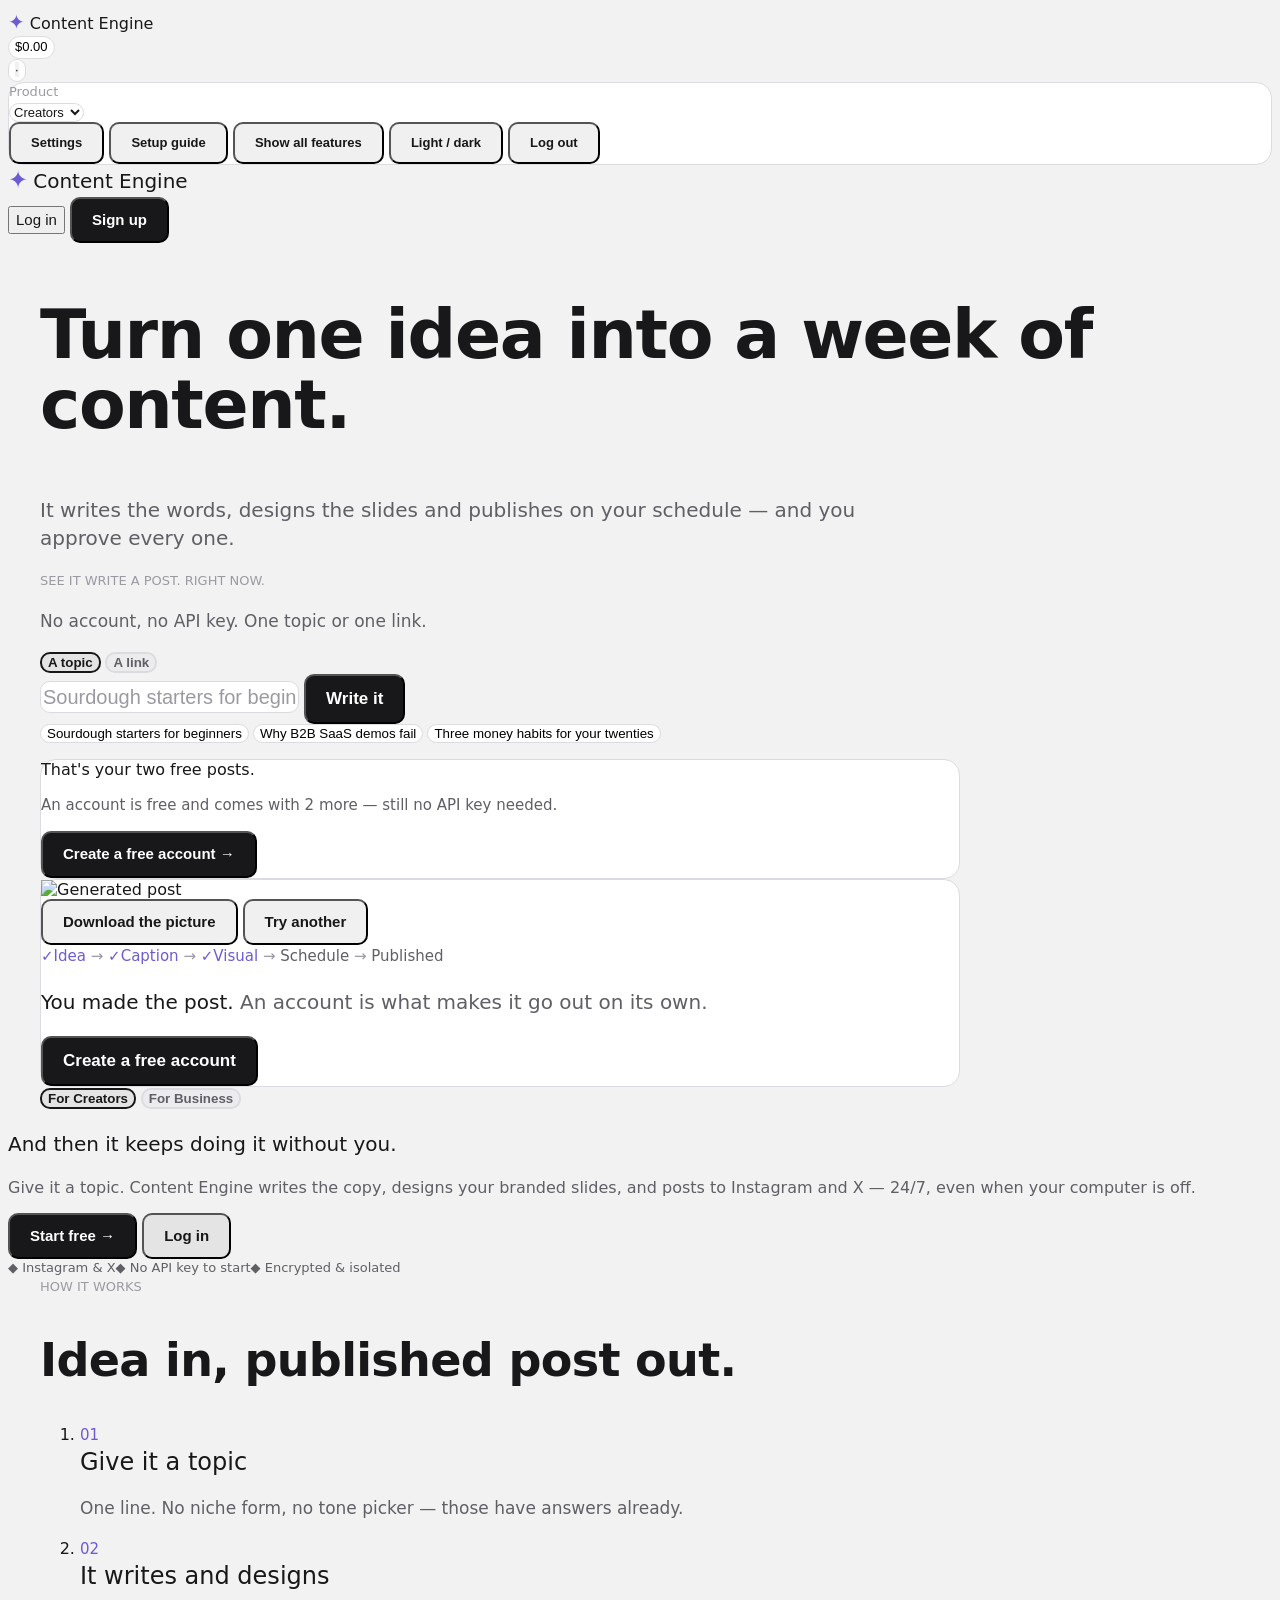
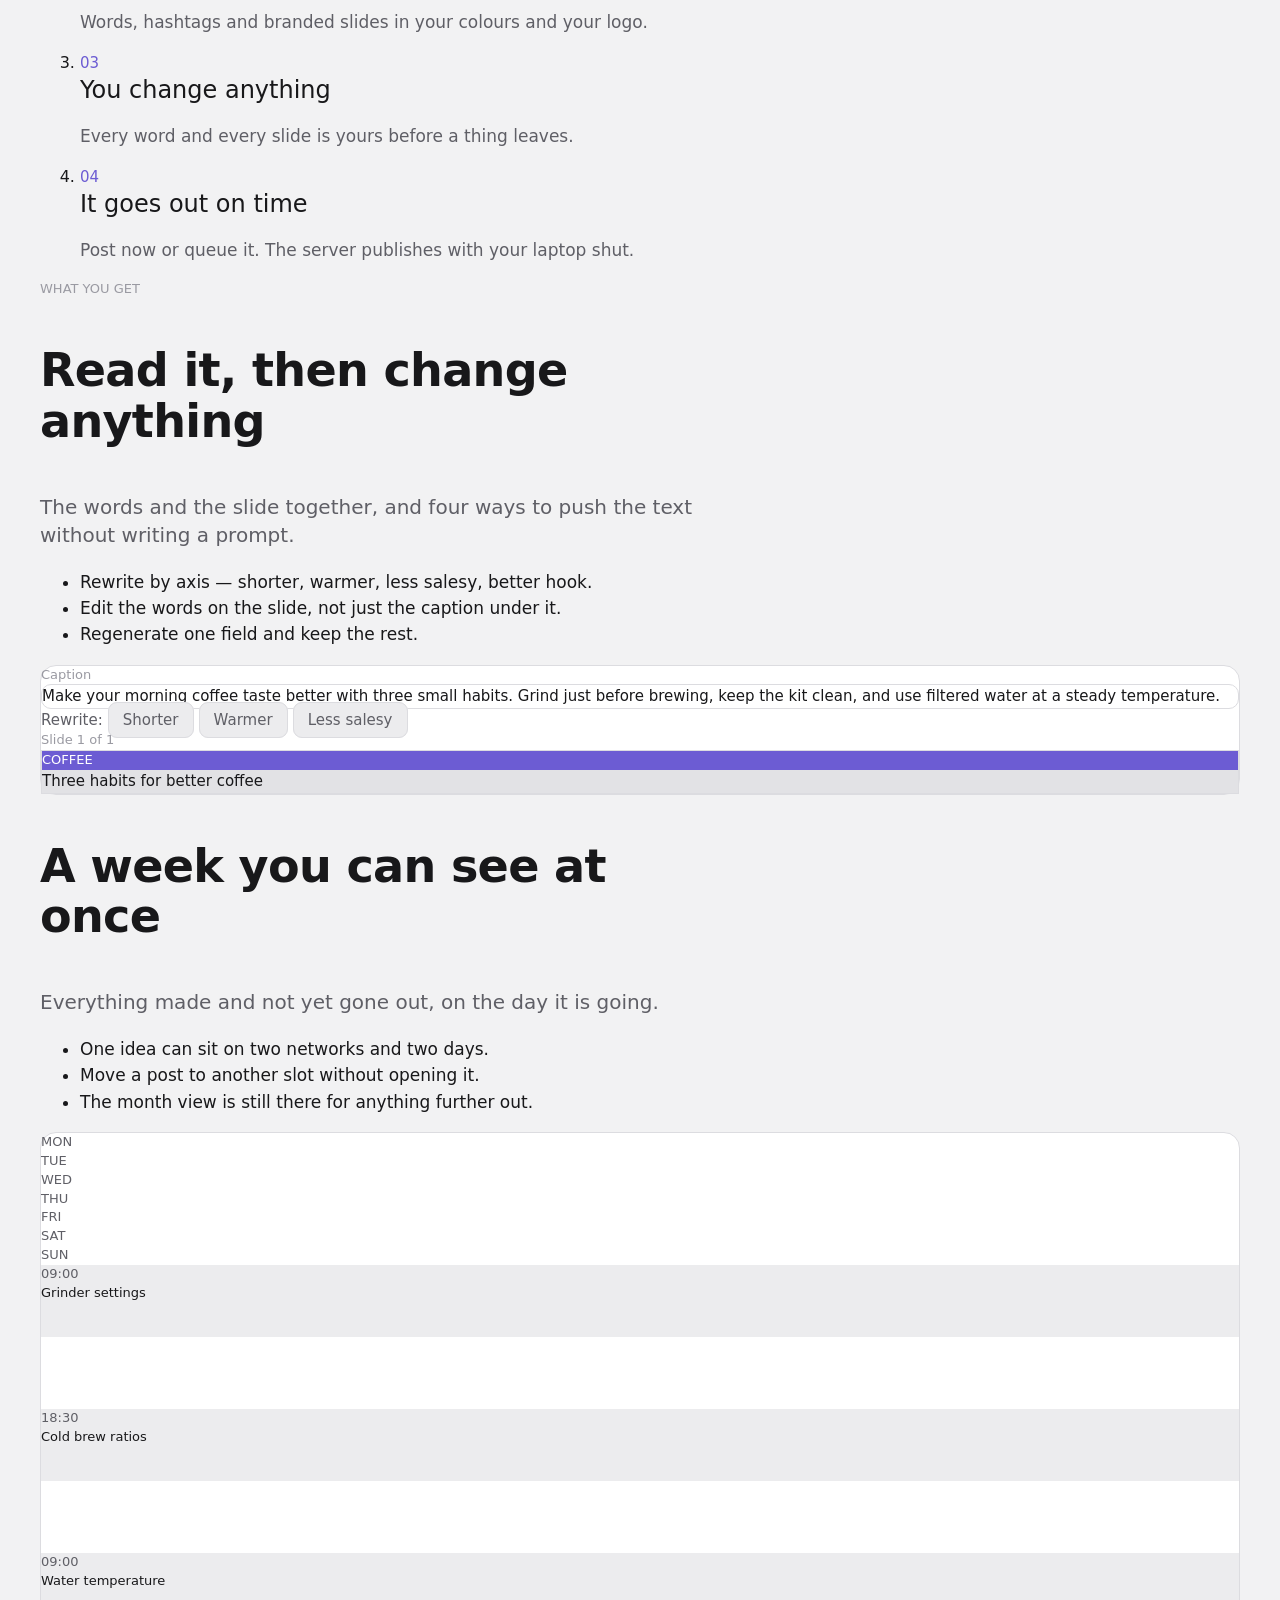
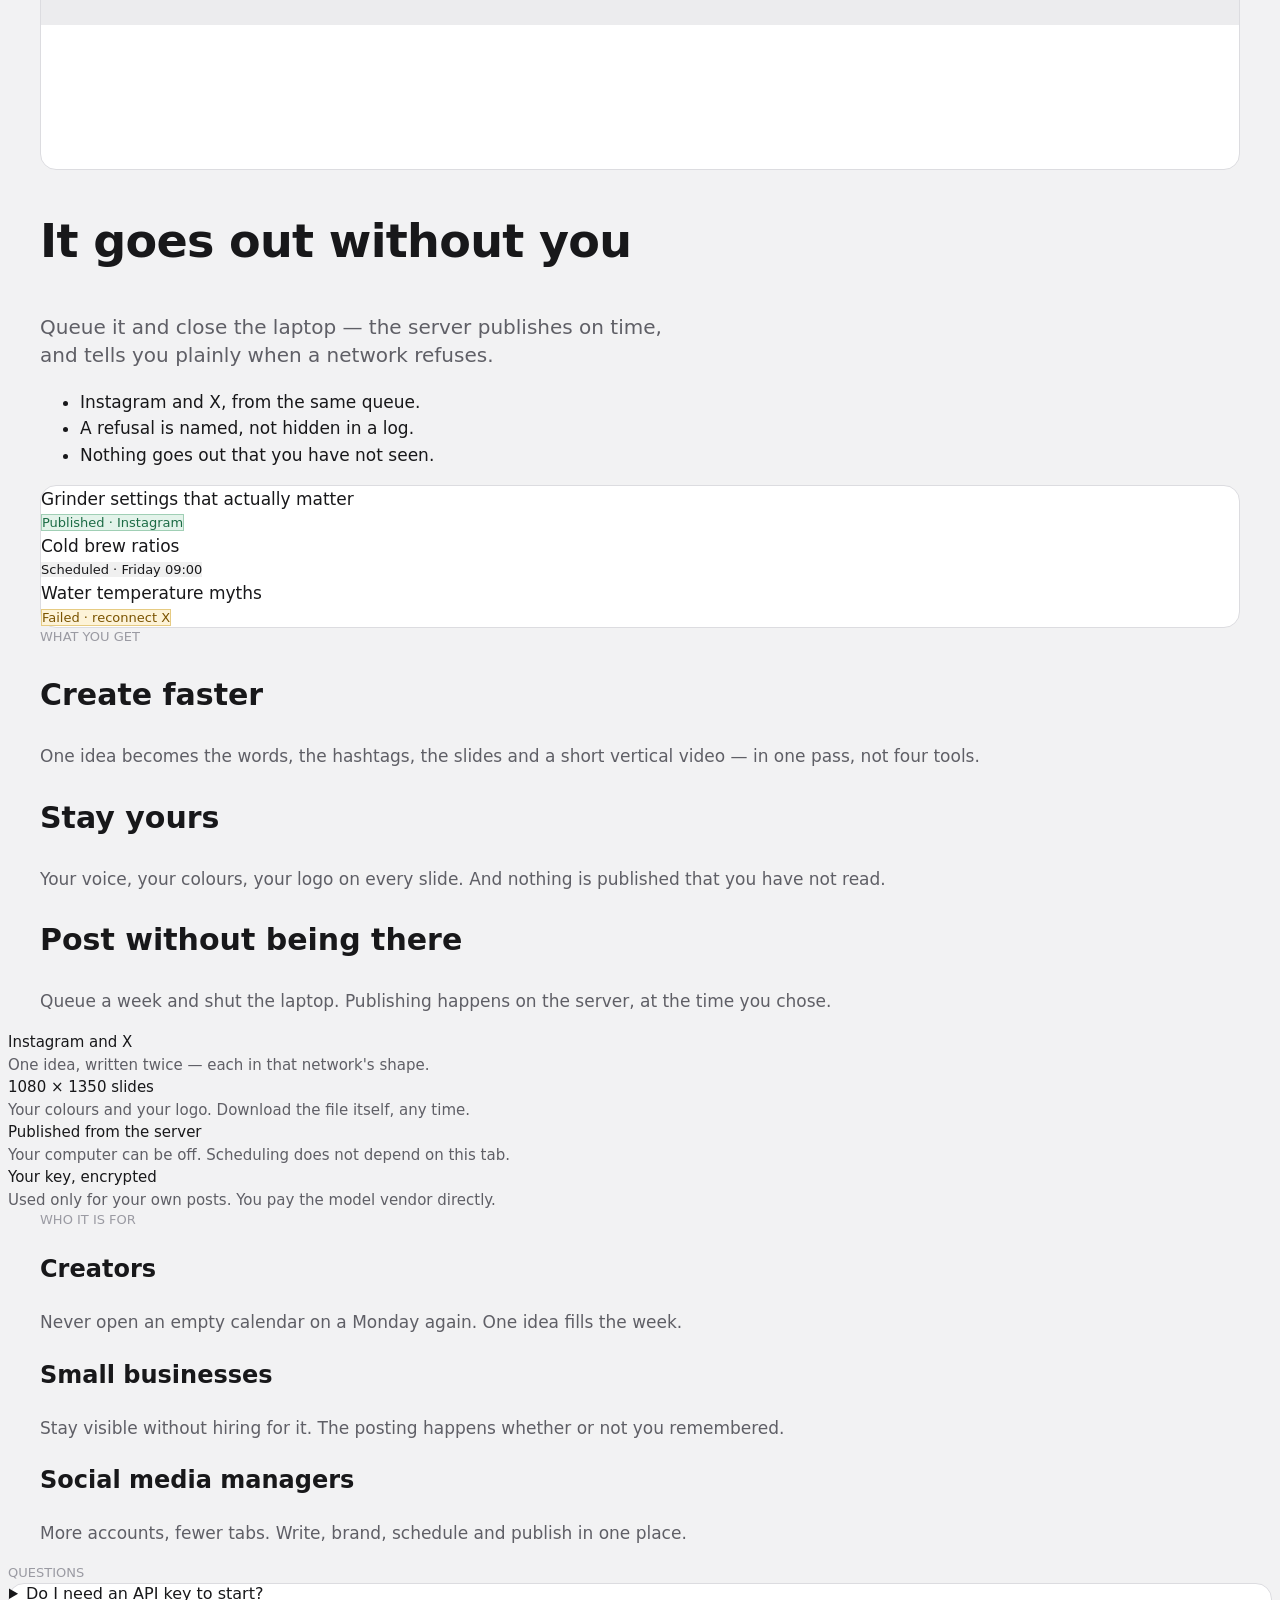
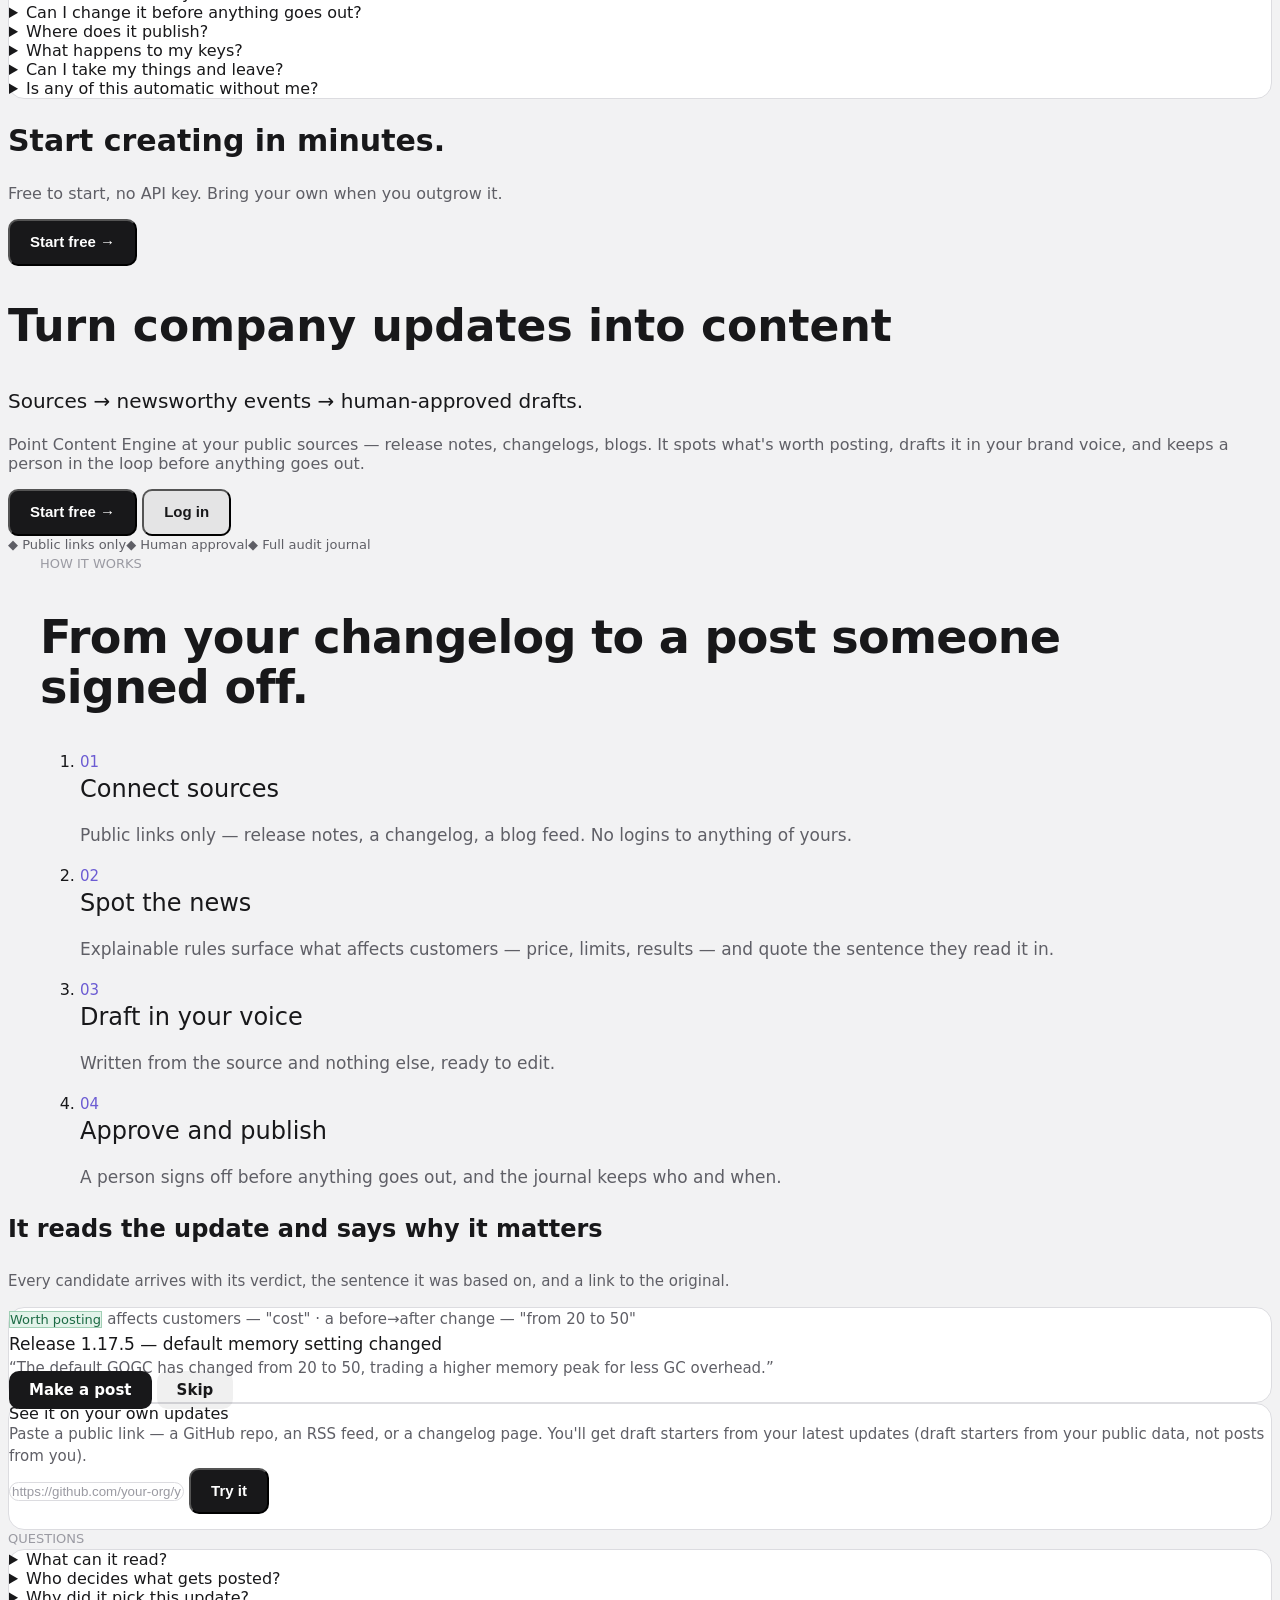
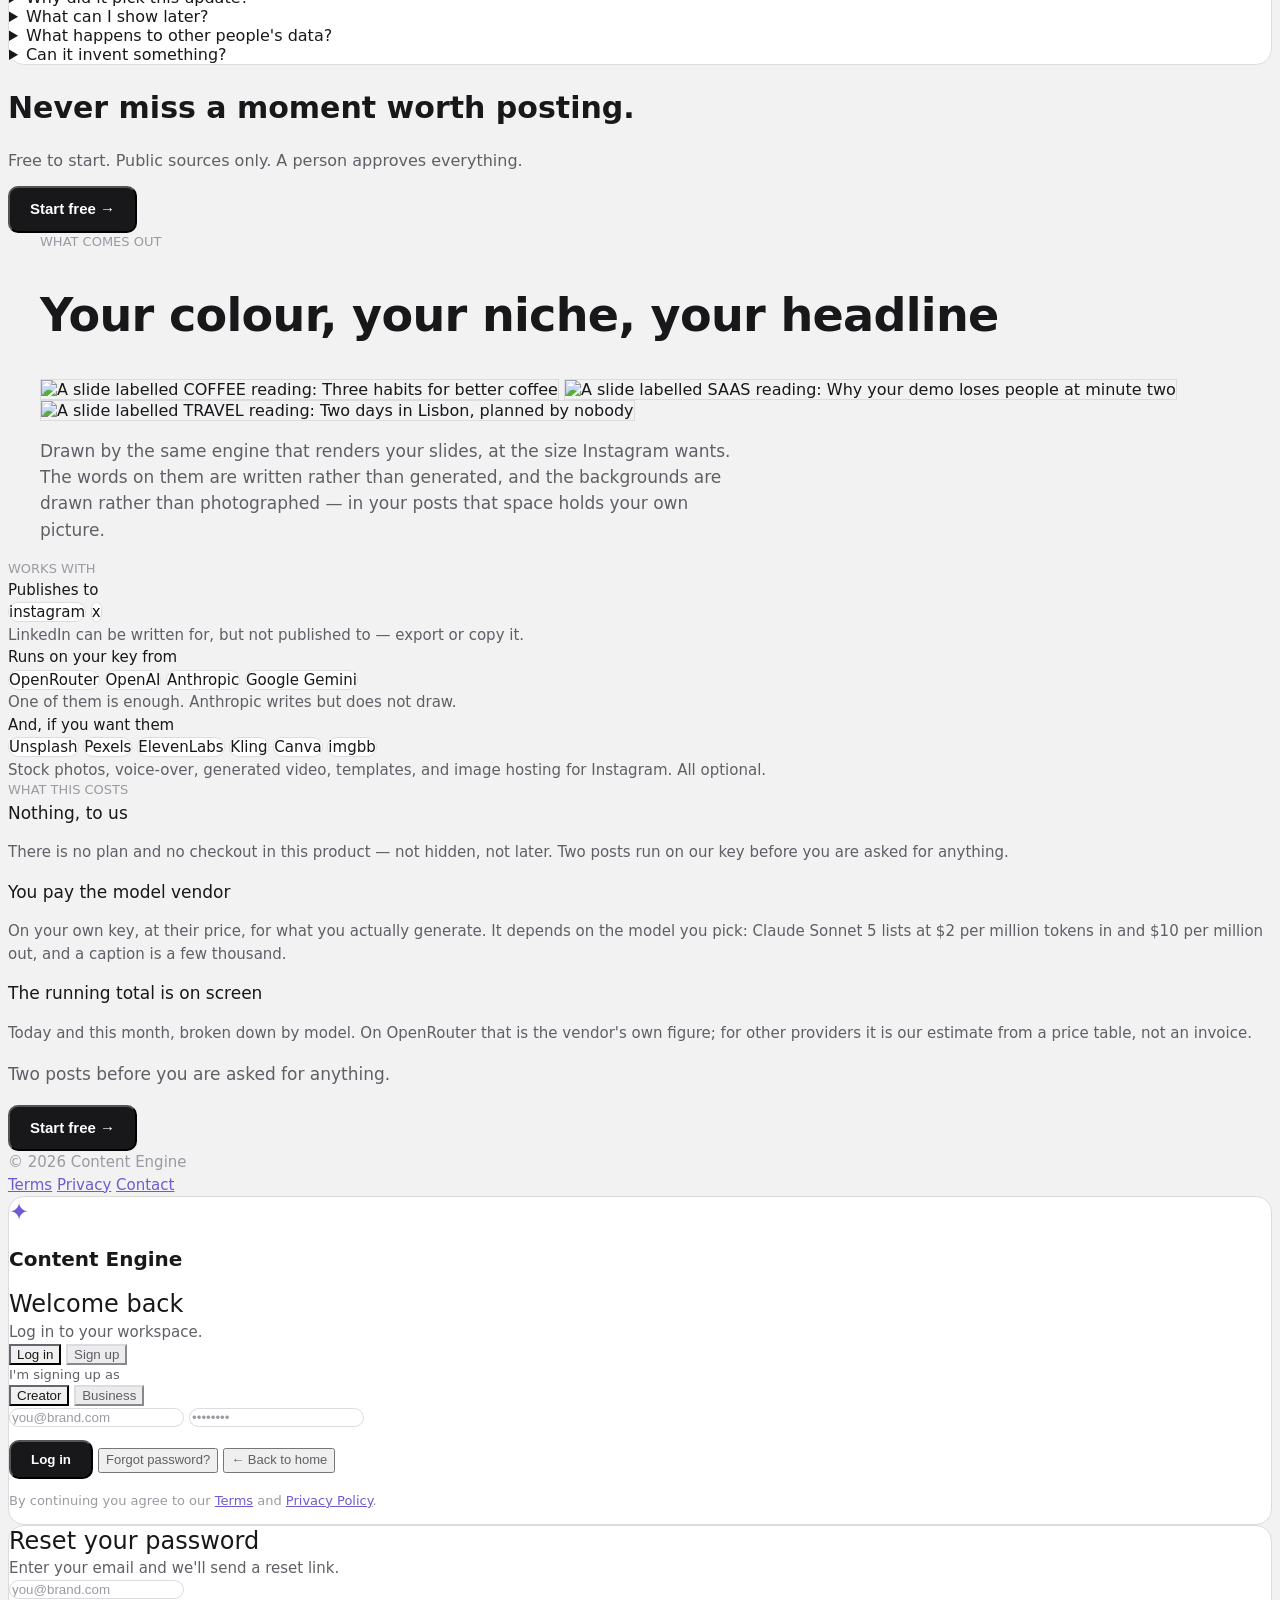
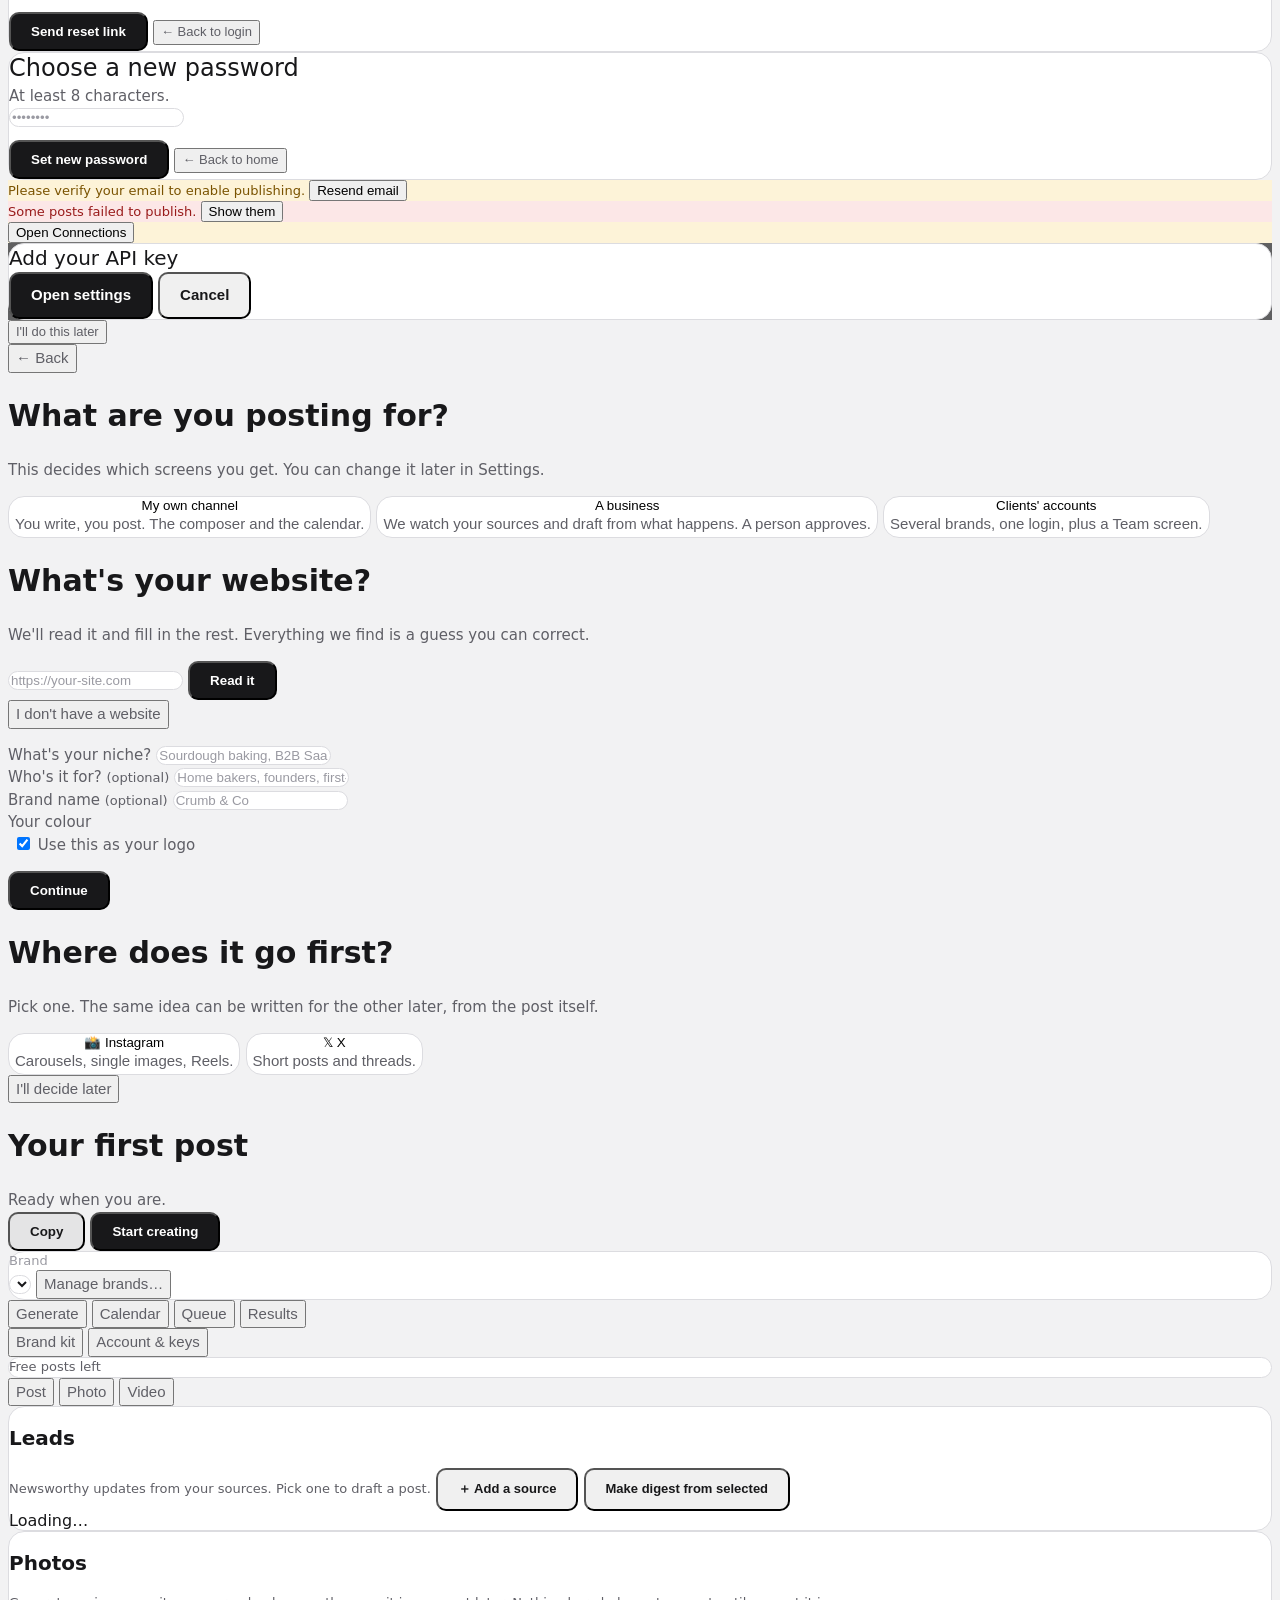
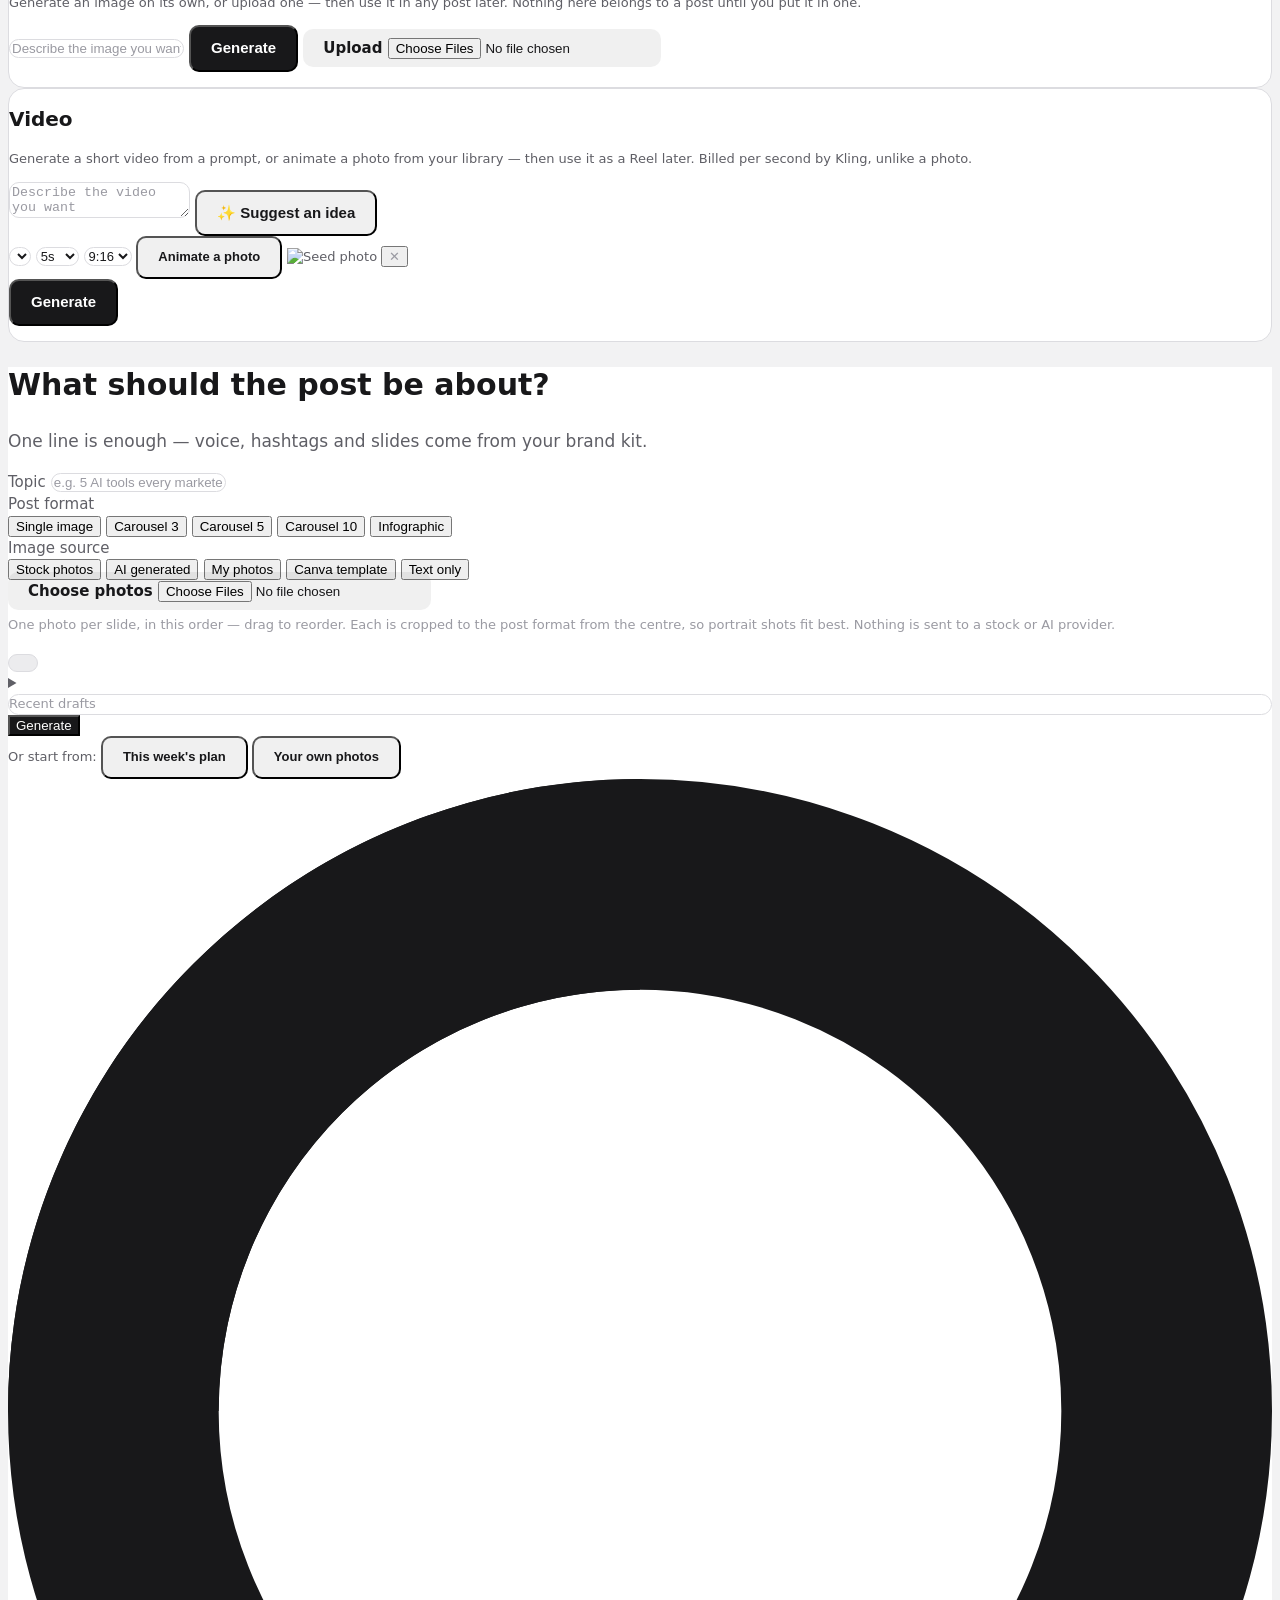
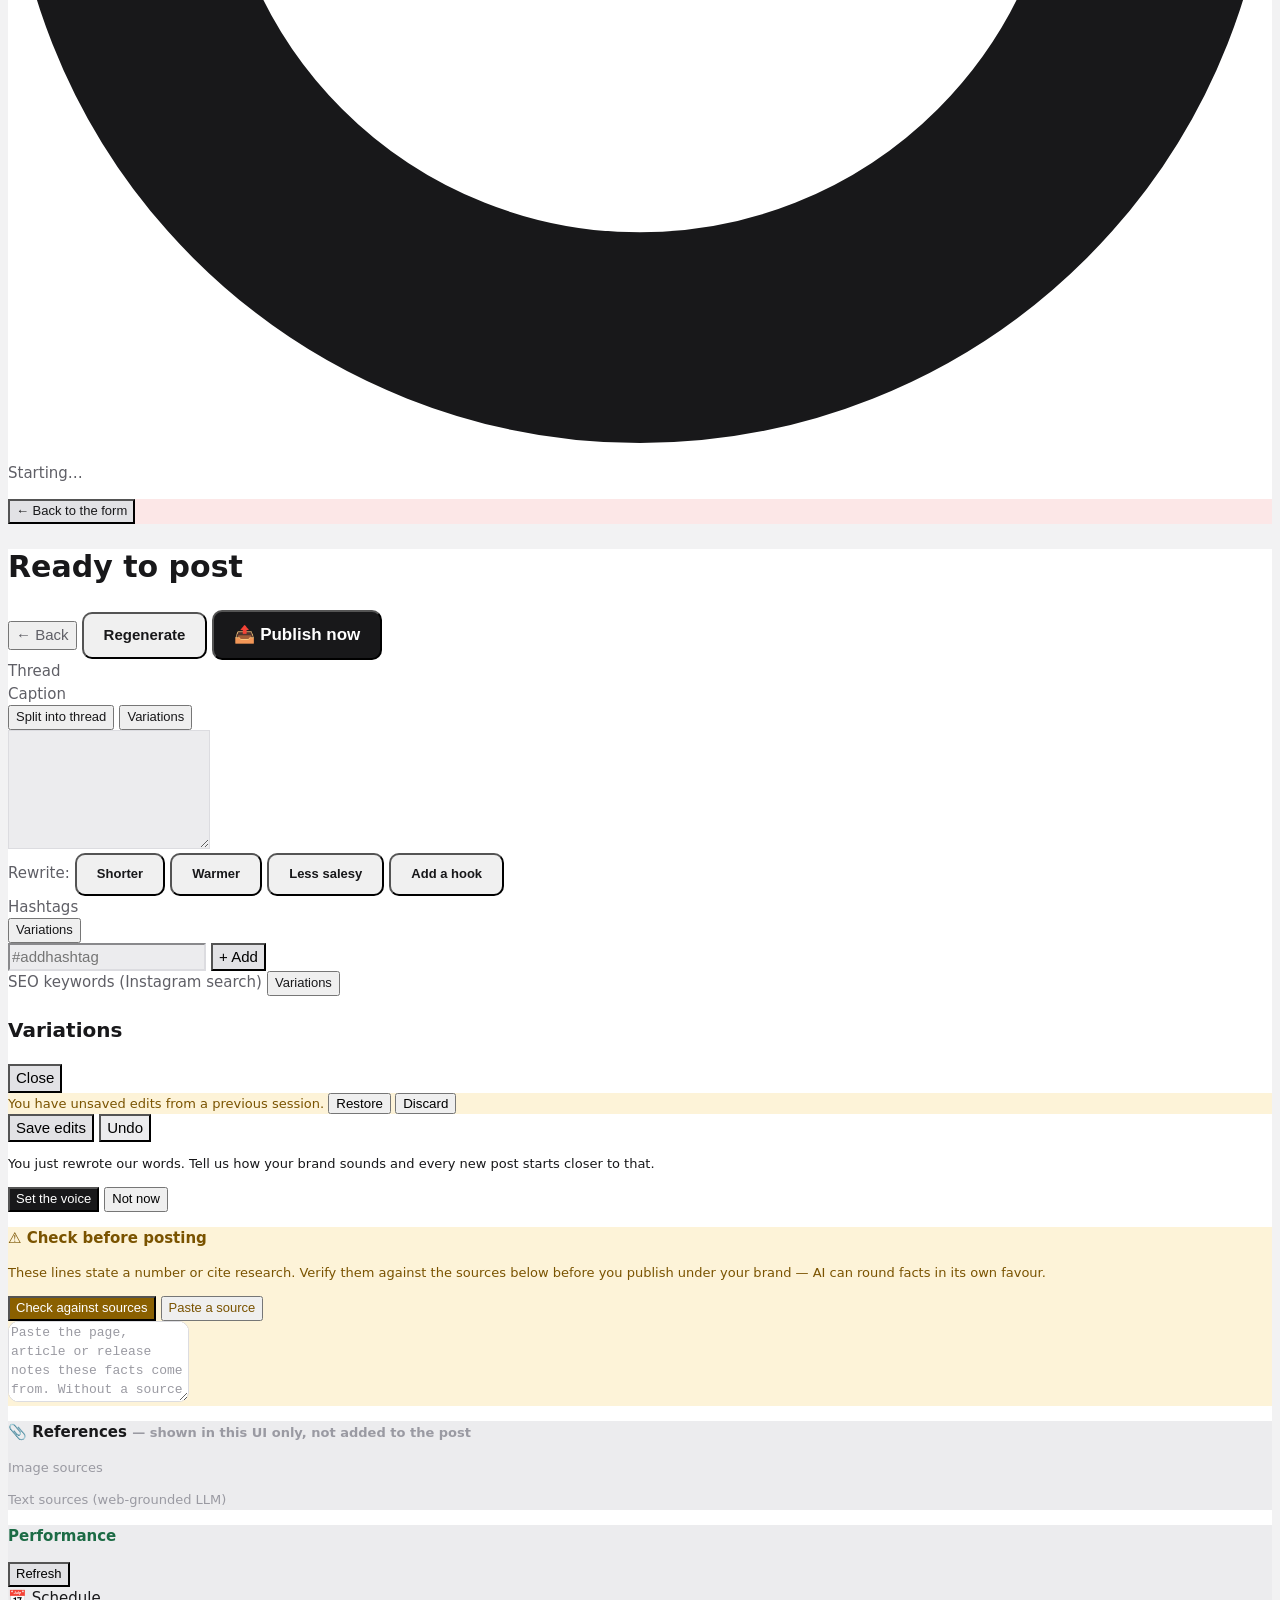
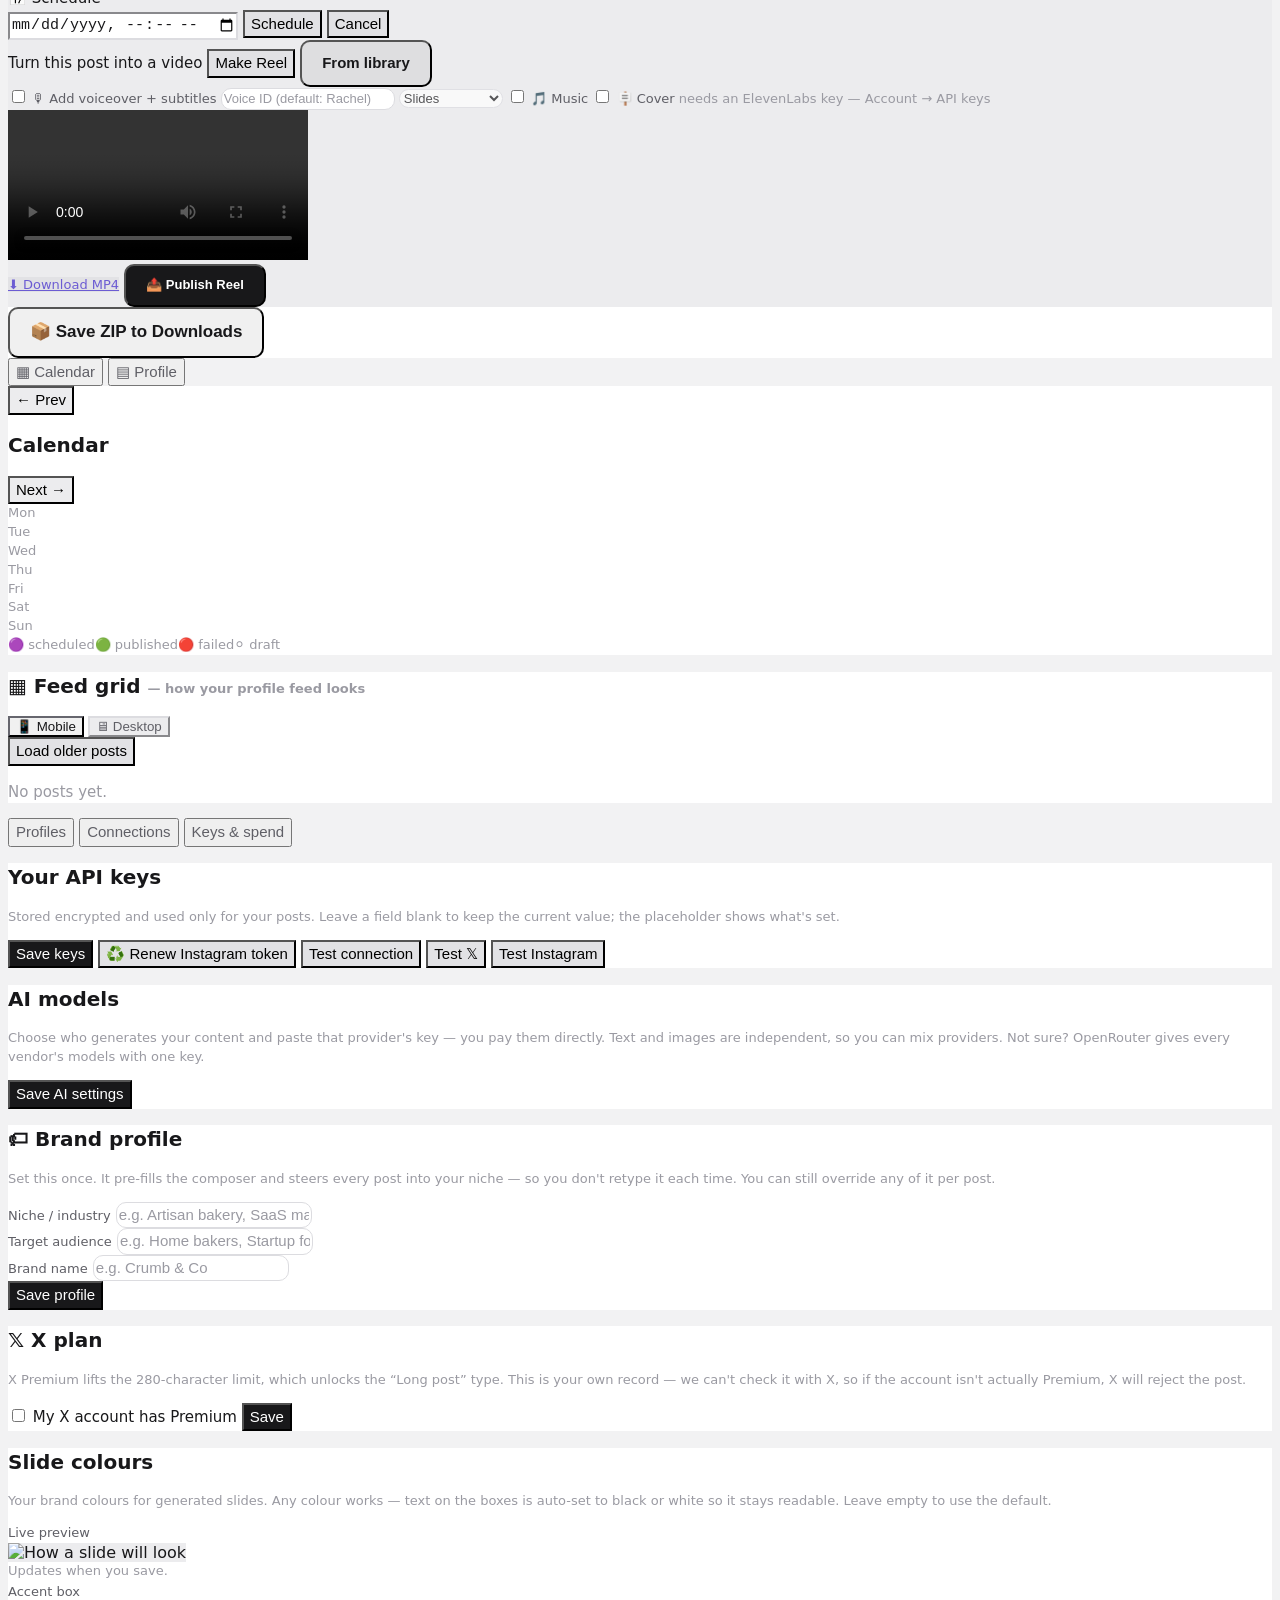
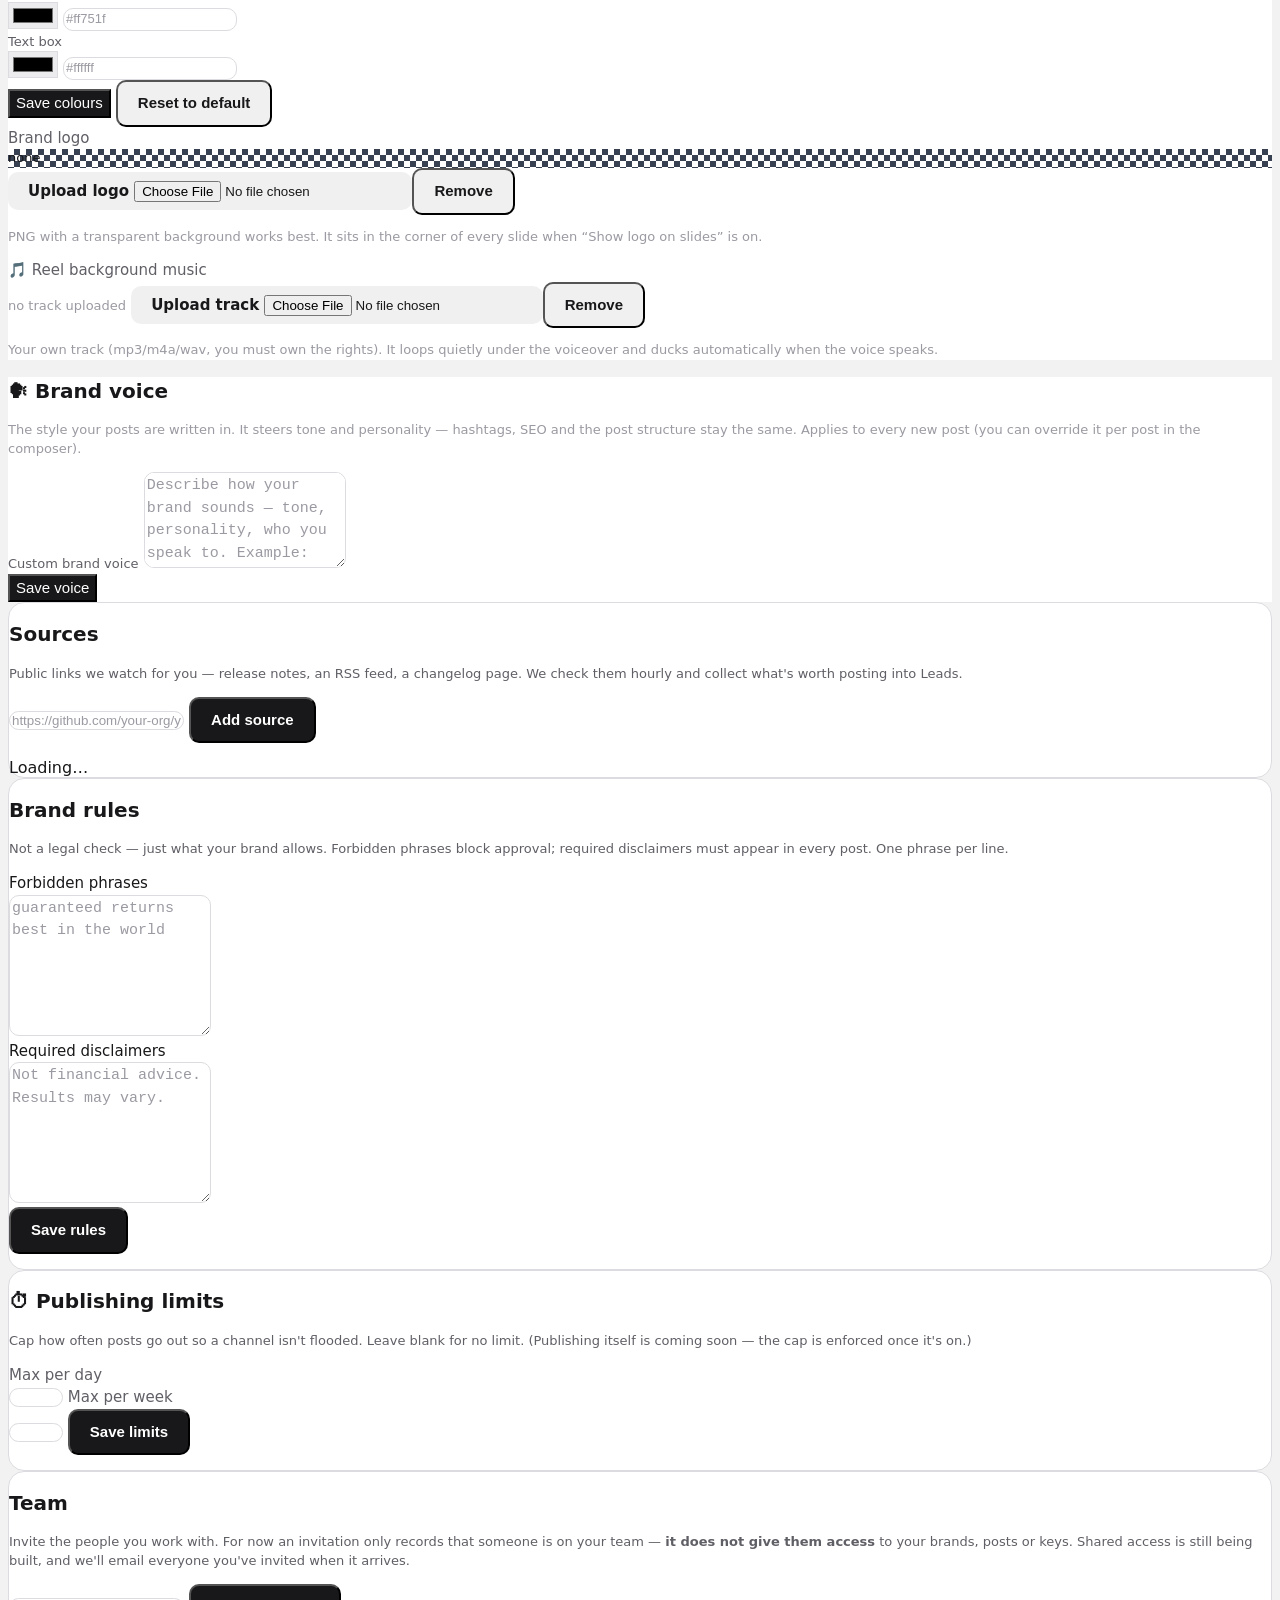
==== commit 7ecabef8: "feat(landing): three finished slides, rendered by the engine that draws yours The page had one pictu" ====
--- a/backend/static/index.html
+++ b/backend/static/index.html
@@ -910,6 +910,40 @@
     </section>
   </div><!-- /landing-business -->
 
+  <!-- What comes out.
+       The page's only photographs, and they are not photographs: five slides
+       rendered by scripts/render_gallery.py through the same
+       PillowBrandEngine.create_branded_card that draws a slide inside a post,
+       at the same 1080x1350, with no model and no network involved.
+
+       Two limits, and the caption says both rather than hoping nobody asks.
+       The words are written, because a gallery of model output is one lucky
+       roll of the dice displayed as an average — and the temptation to reroll
+       until it flatters is exactly how that average stops being true. The
+       grounds are drawn, because in a real post that space holds the visitor's
+       own photo, their stock account's, or the image model's, and none of
+       those are ours to ship. -->
+  <section id="gallery" class="mk-wrap py-16">
+    <div class="text-xs font-semibold tracking-[0.2em] text-gray-500 text-center">WHAT COMES OUT</div>
+    <h2 class="mk-h2 font-semibold text-center mt-6">Your colour, your niche, your headline</h2>
+    <div class="mt-10 grid sm:grid-cols-3 gap-5">
+      <img src="/static/img/gallery/gallery-coffee.jpg" width="1080" height="1350" loading="lazy"
+           alt="A slide labelled COFFEE reading: Three habits for better coffee"
+           class="w-full rounded-xl" style="border:1px solid var(--border)" />
+      <img src="/static/img/gallery/gallery-saas.jpg" width="1080" height="1350" loading="lazy"
+           alt="A slide labelled SAAS reading: Why your demo loses people at minute two"
+           class="w-full rounded-xl" style="border:1px solid var(--border)" />
+      <img src="/static/img/gallery/gallery-travel.jpg" width="1080" height="1350" loading="lazy"
+           alt="A slide labelled TRAVEL reading: Two days in Lisbon, planned by nobody"
+           class="w-full rounded-xl" style="border:1px solid var(--border)" />
+    </div>
+    <p class="mk-copy mx-auto mt-8 text-center text-base" style="color:var(--muted)">
+      Drawn by the same engine that renders your slides, at the size Instagram wants.
+      The words on them are written rather than generated, and the backgrounds are
+      drawn rather than photographed — in your posts that space holds your own picture.
+    </p>
+  </section>
+
   <!-- What it works with. Buffer carries nine of these in its hero; the
        difference is that ours are marked up by role, so "publishes to" and
        "runs on" are separately checkable against the code. Names, not logos:
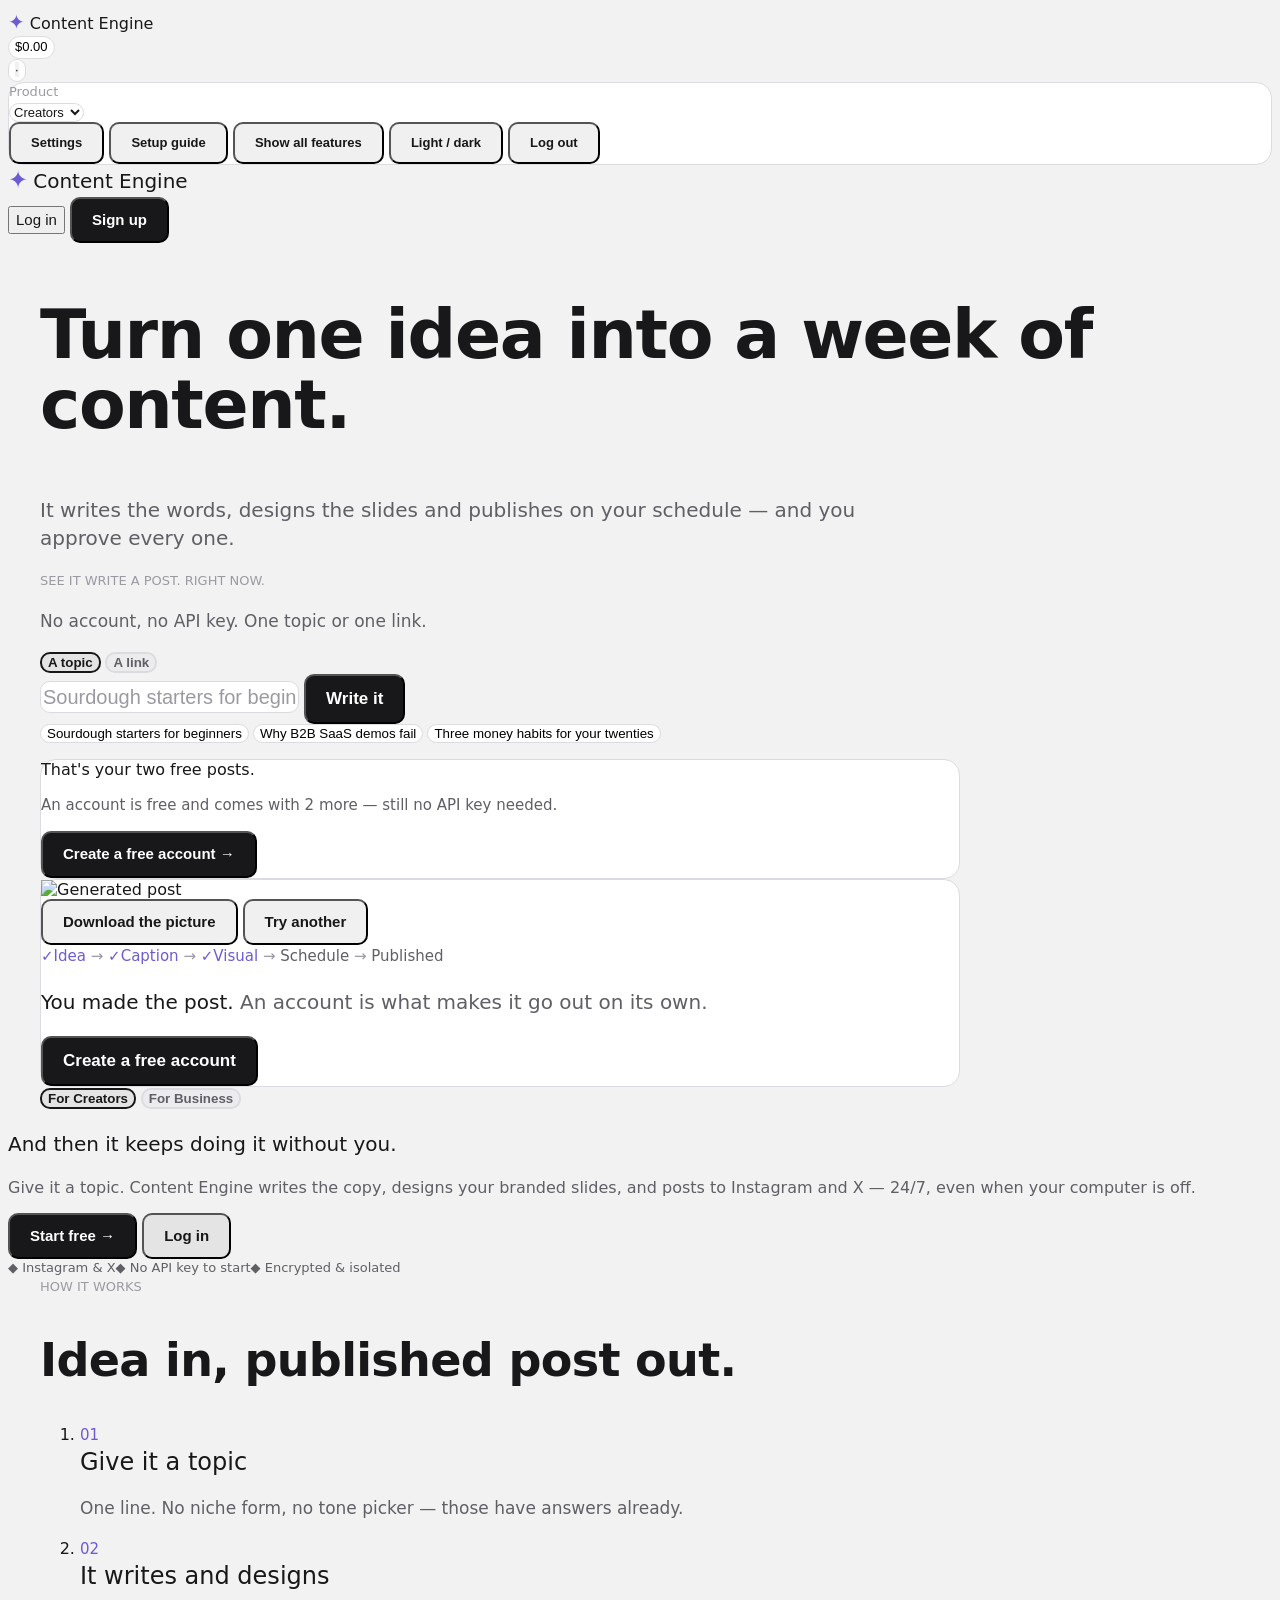
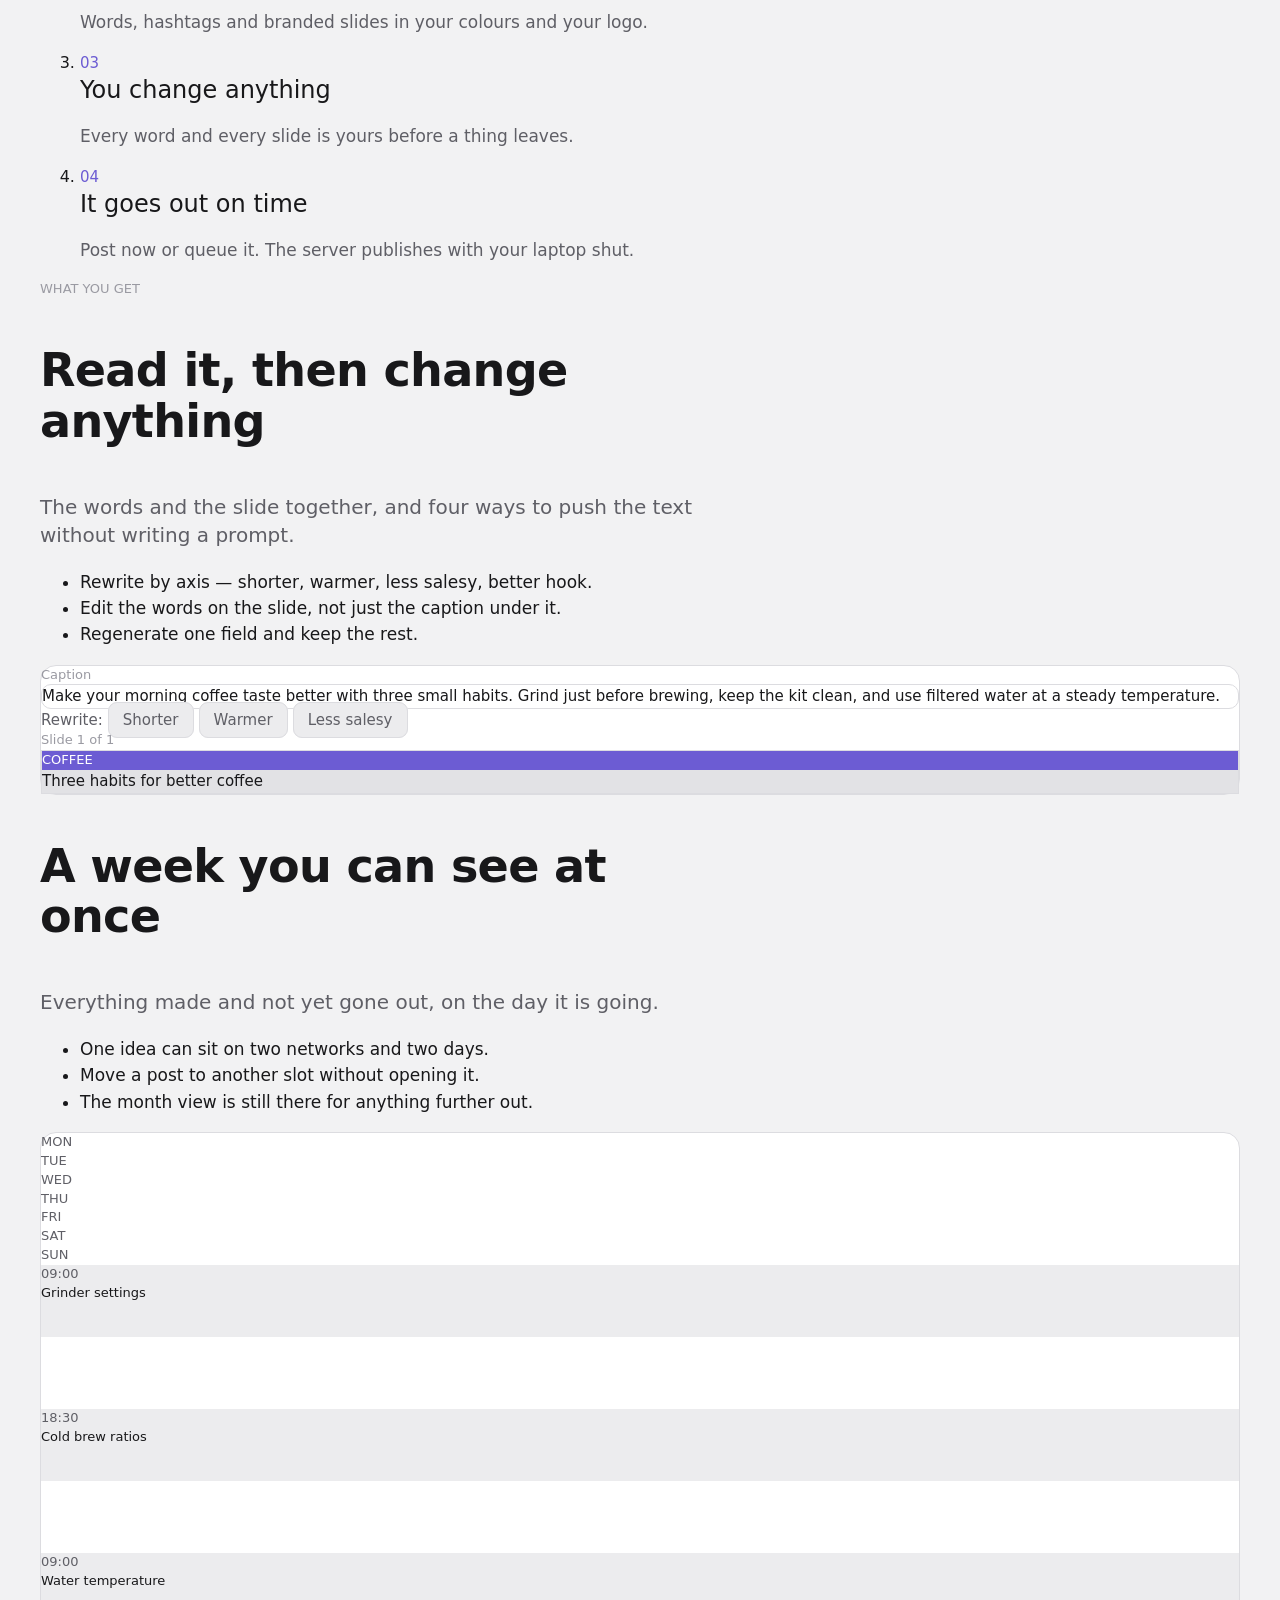
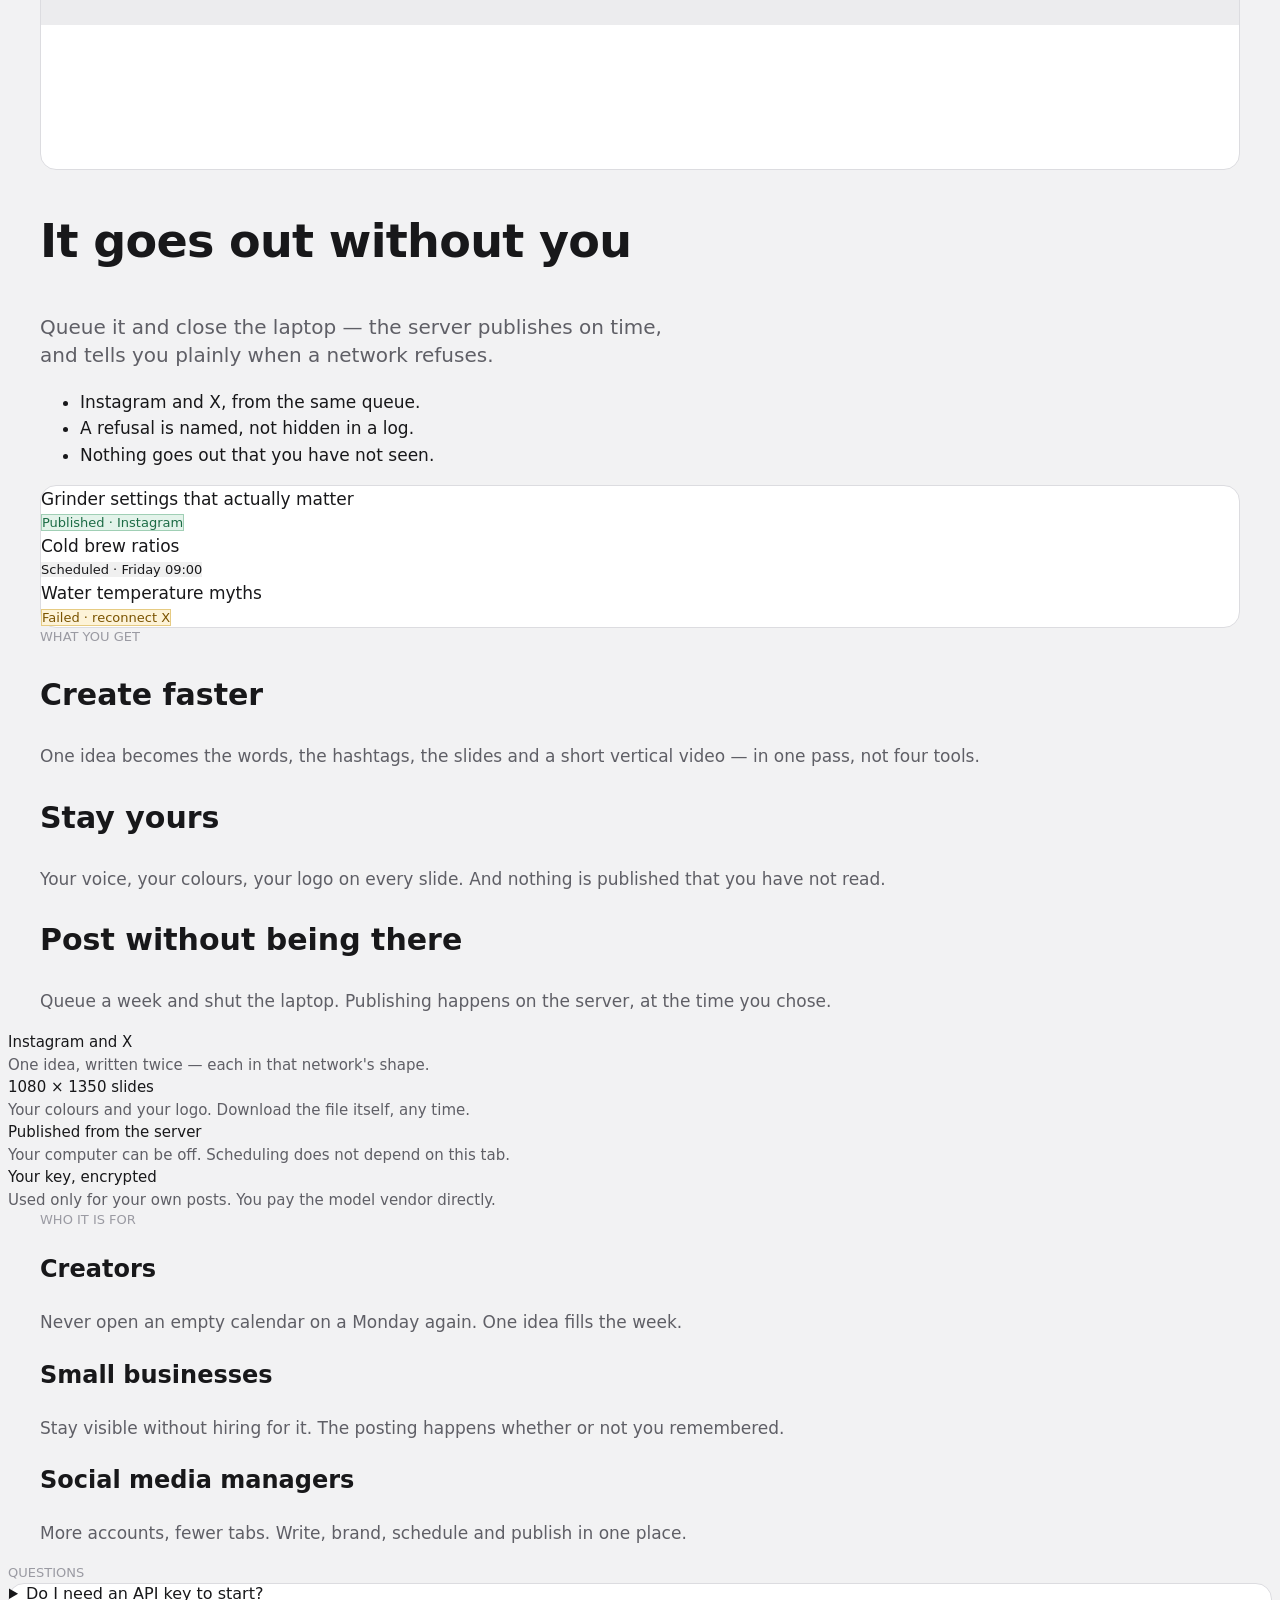
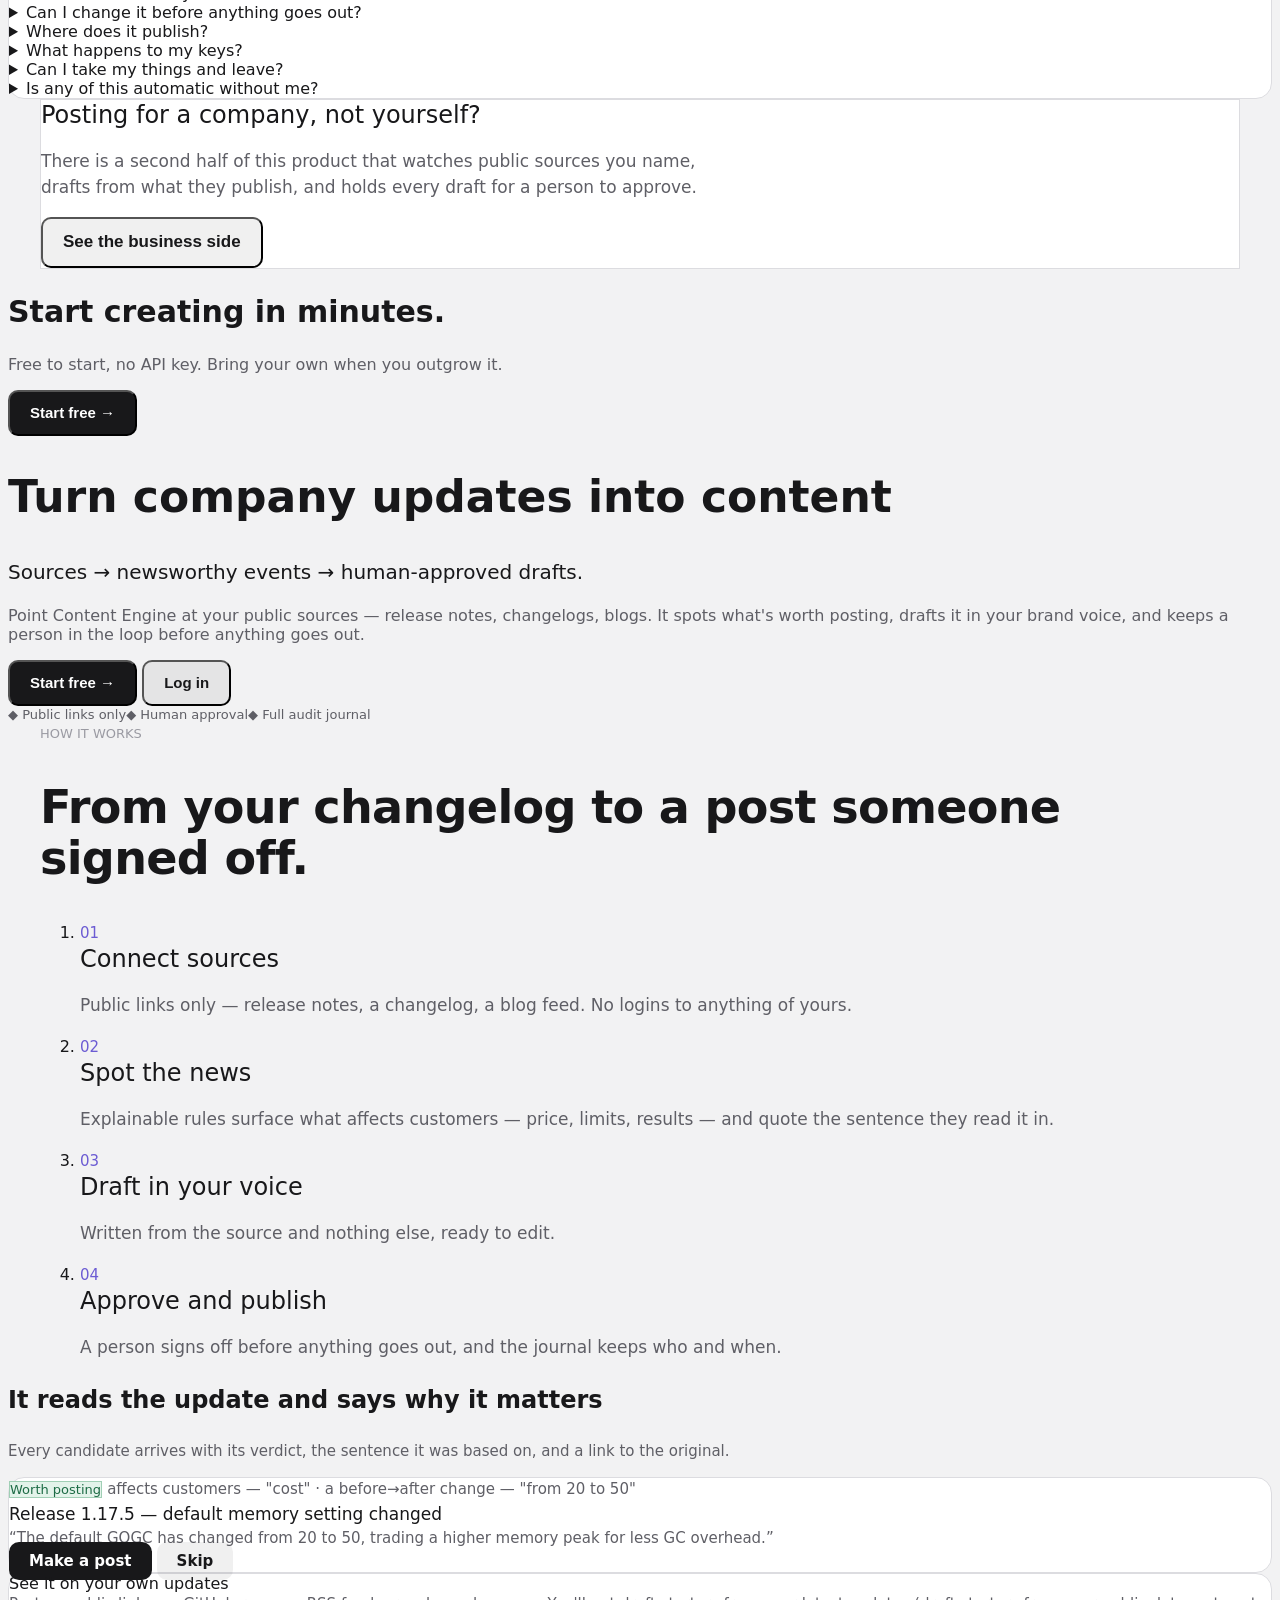
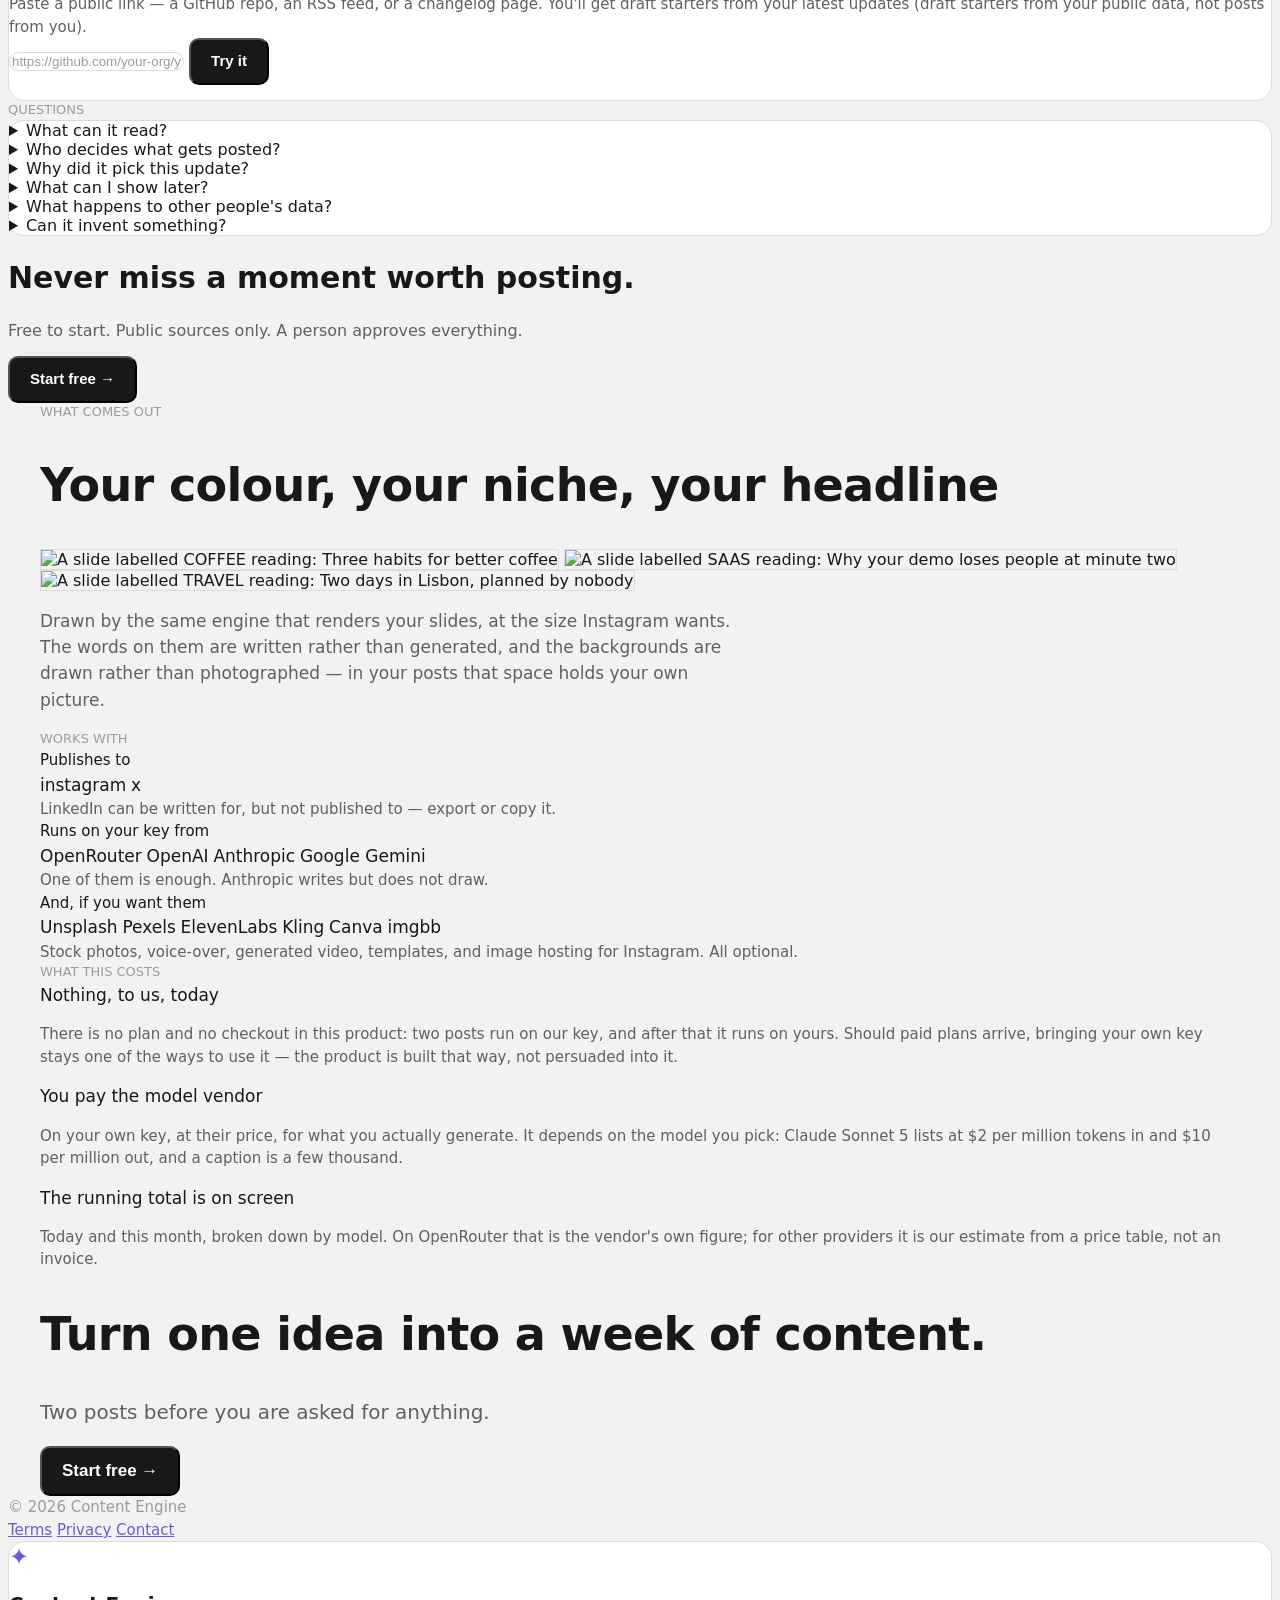
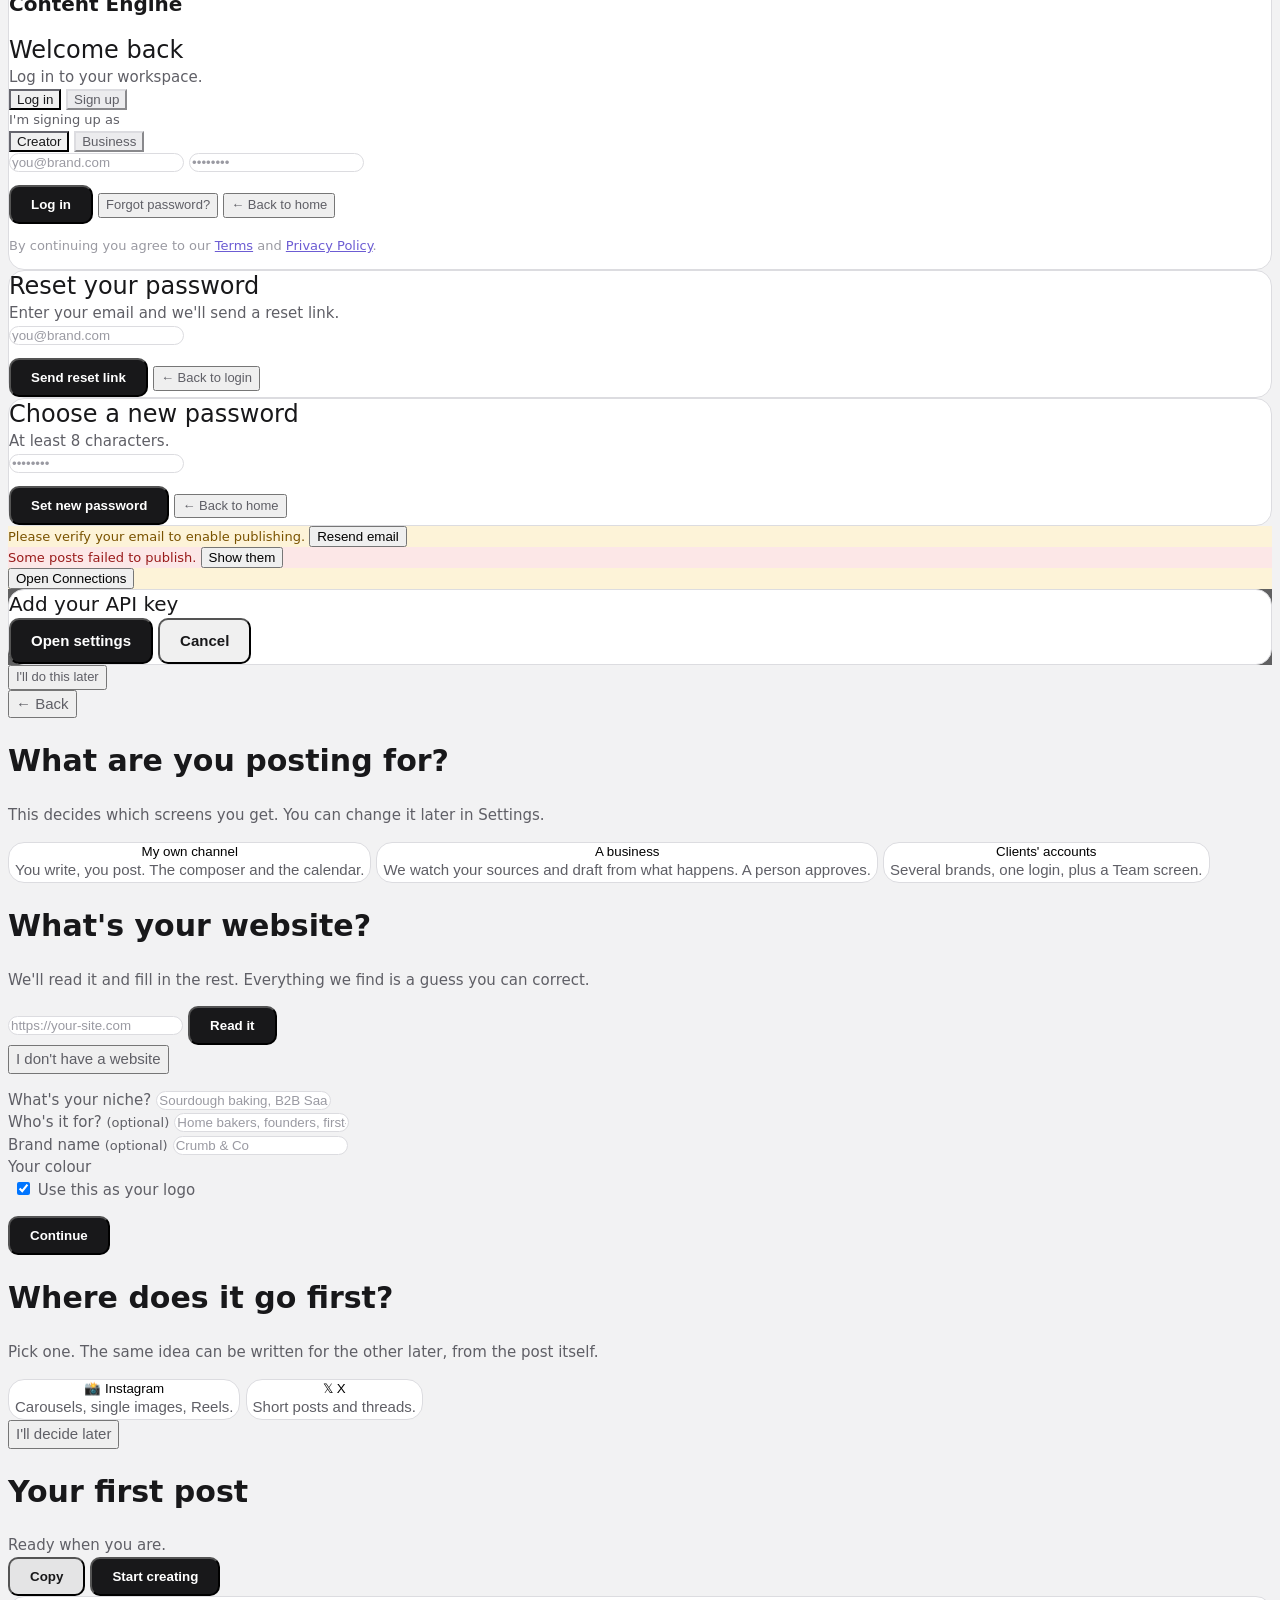
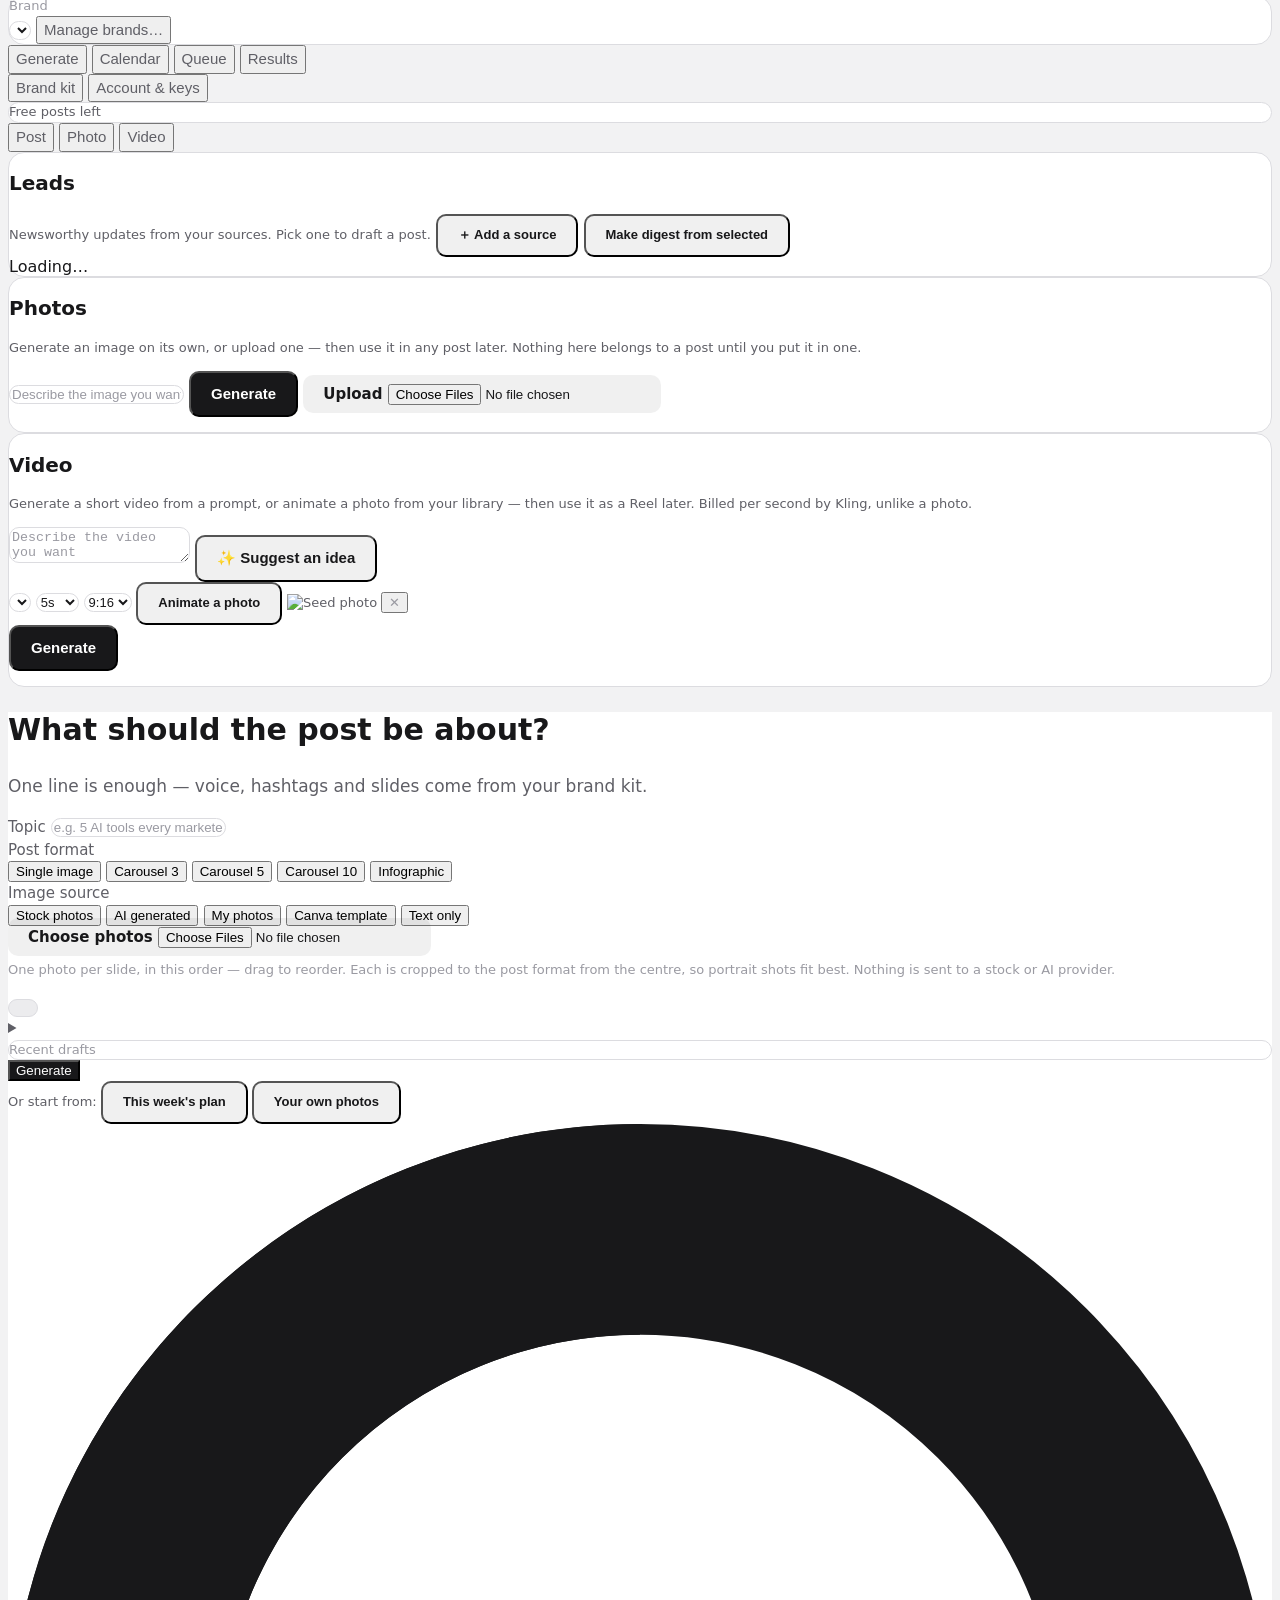
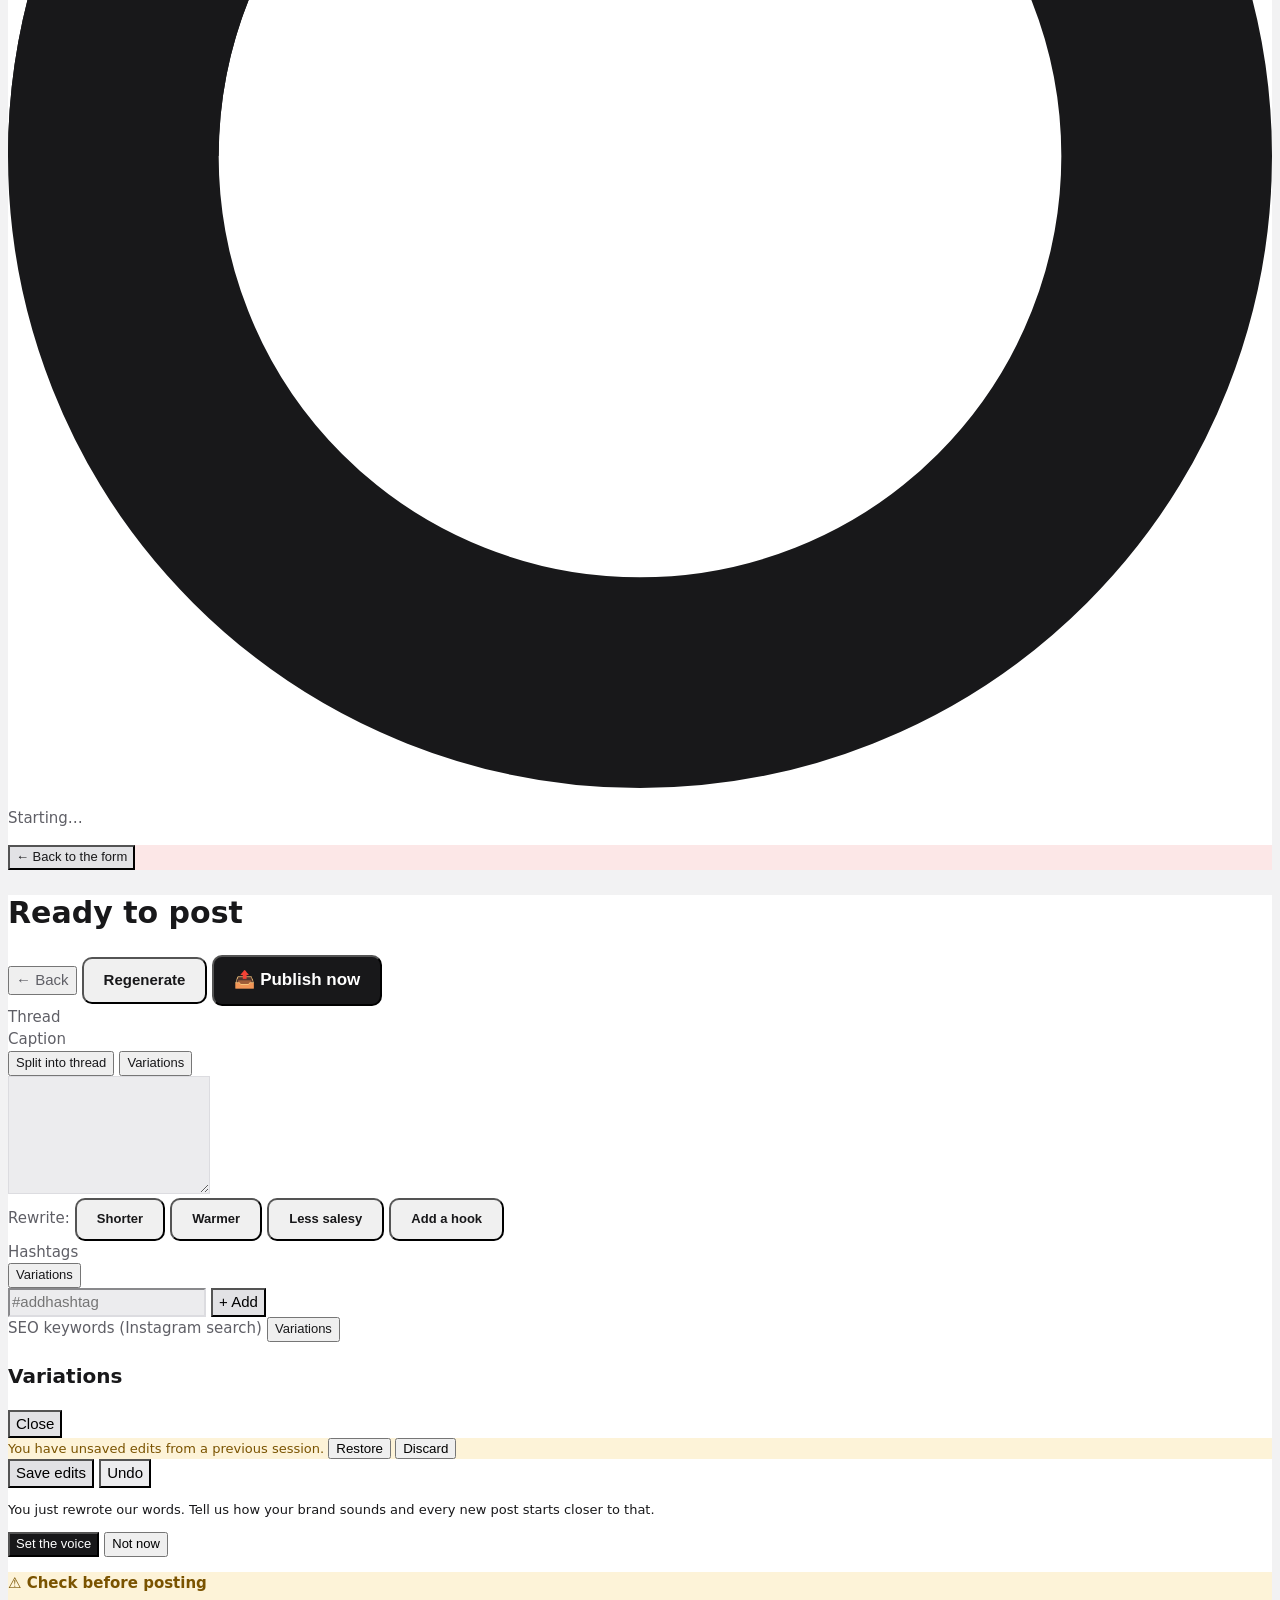
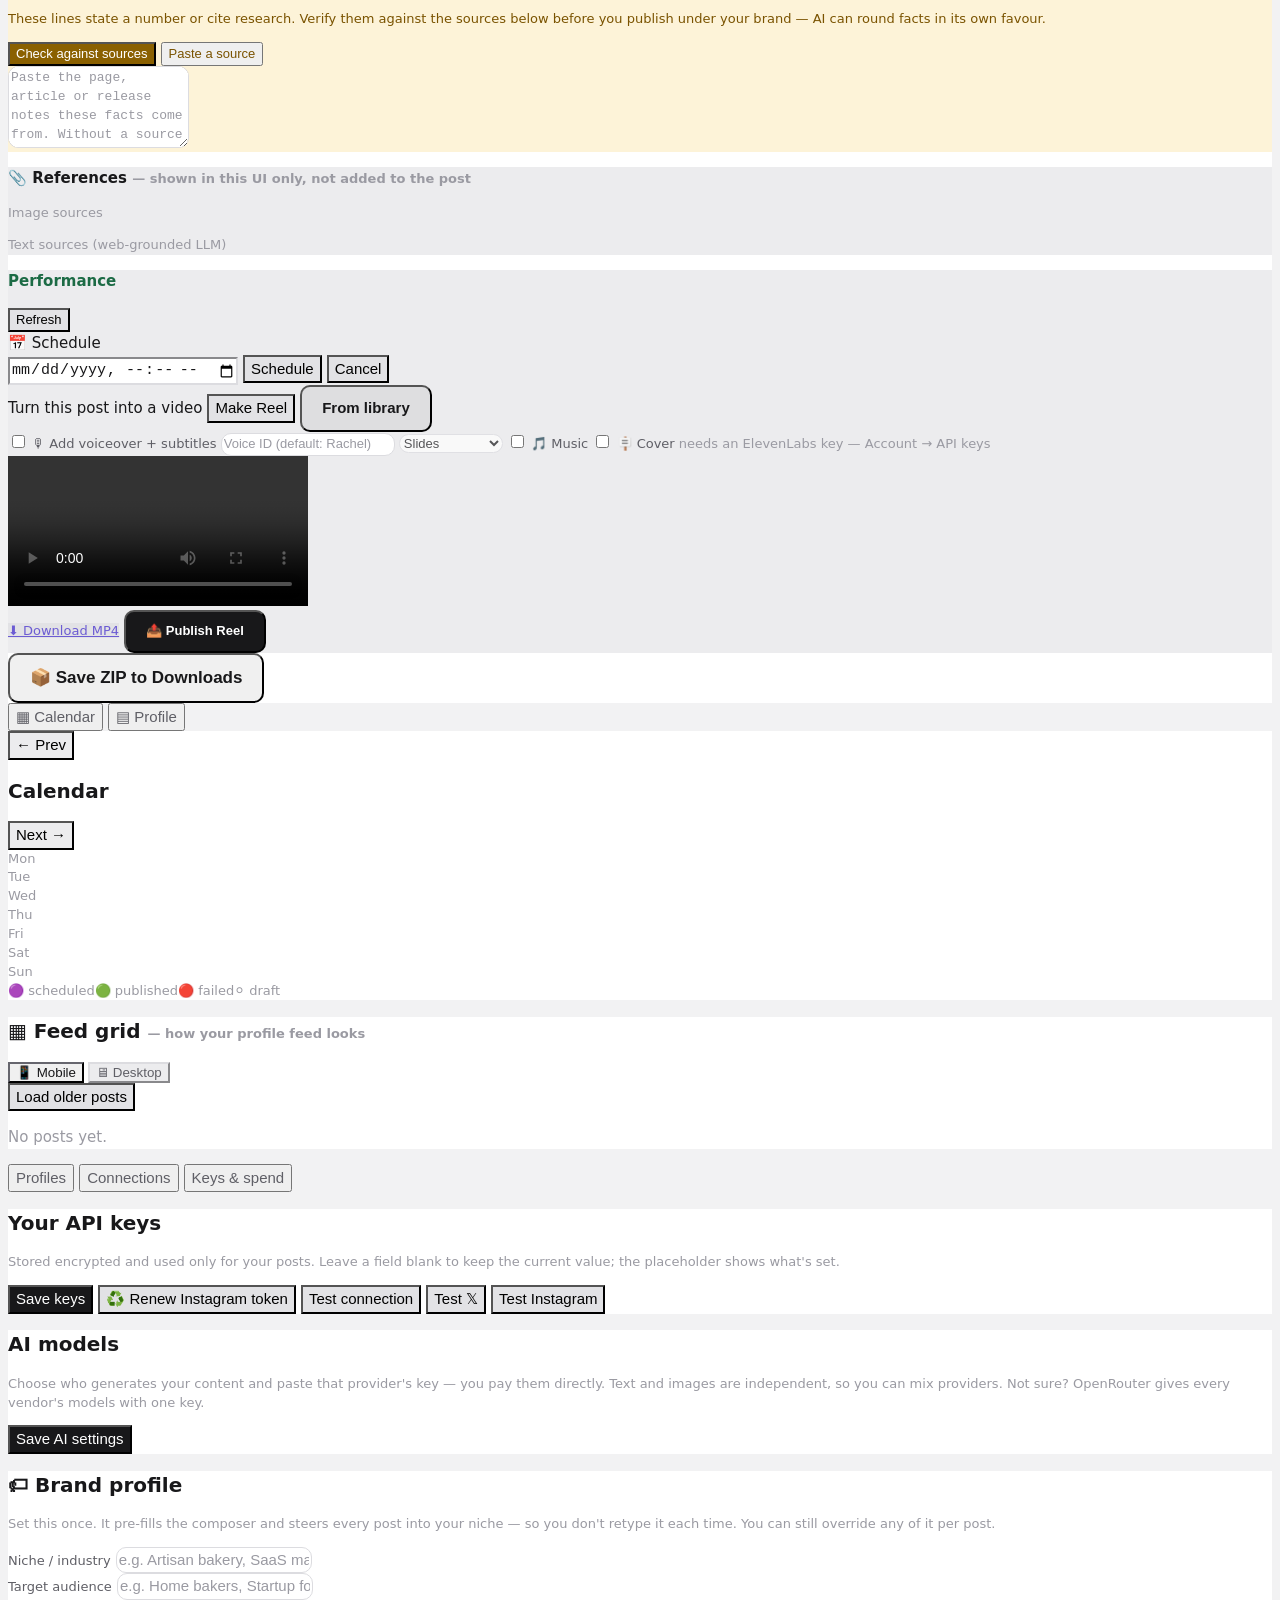
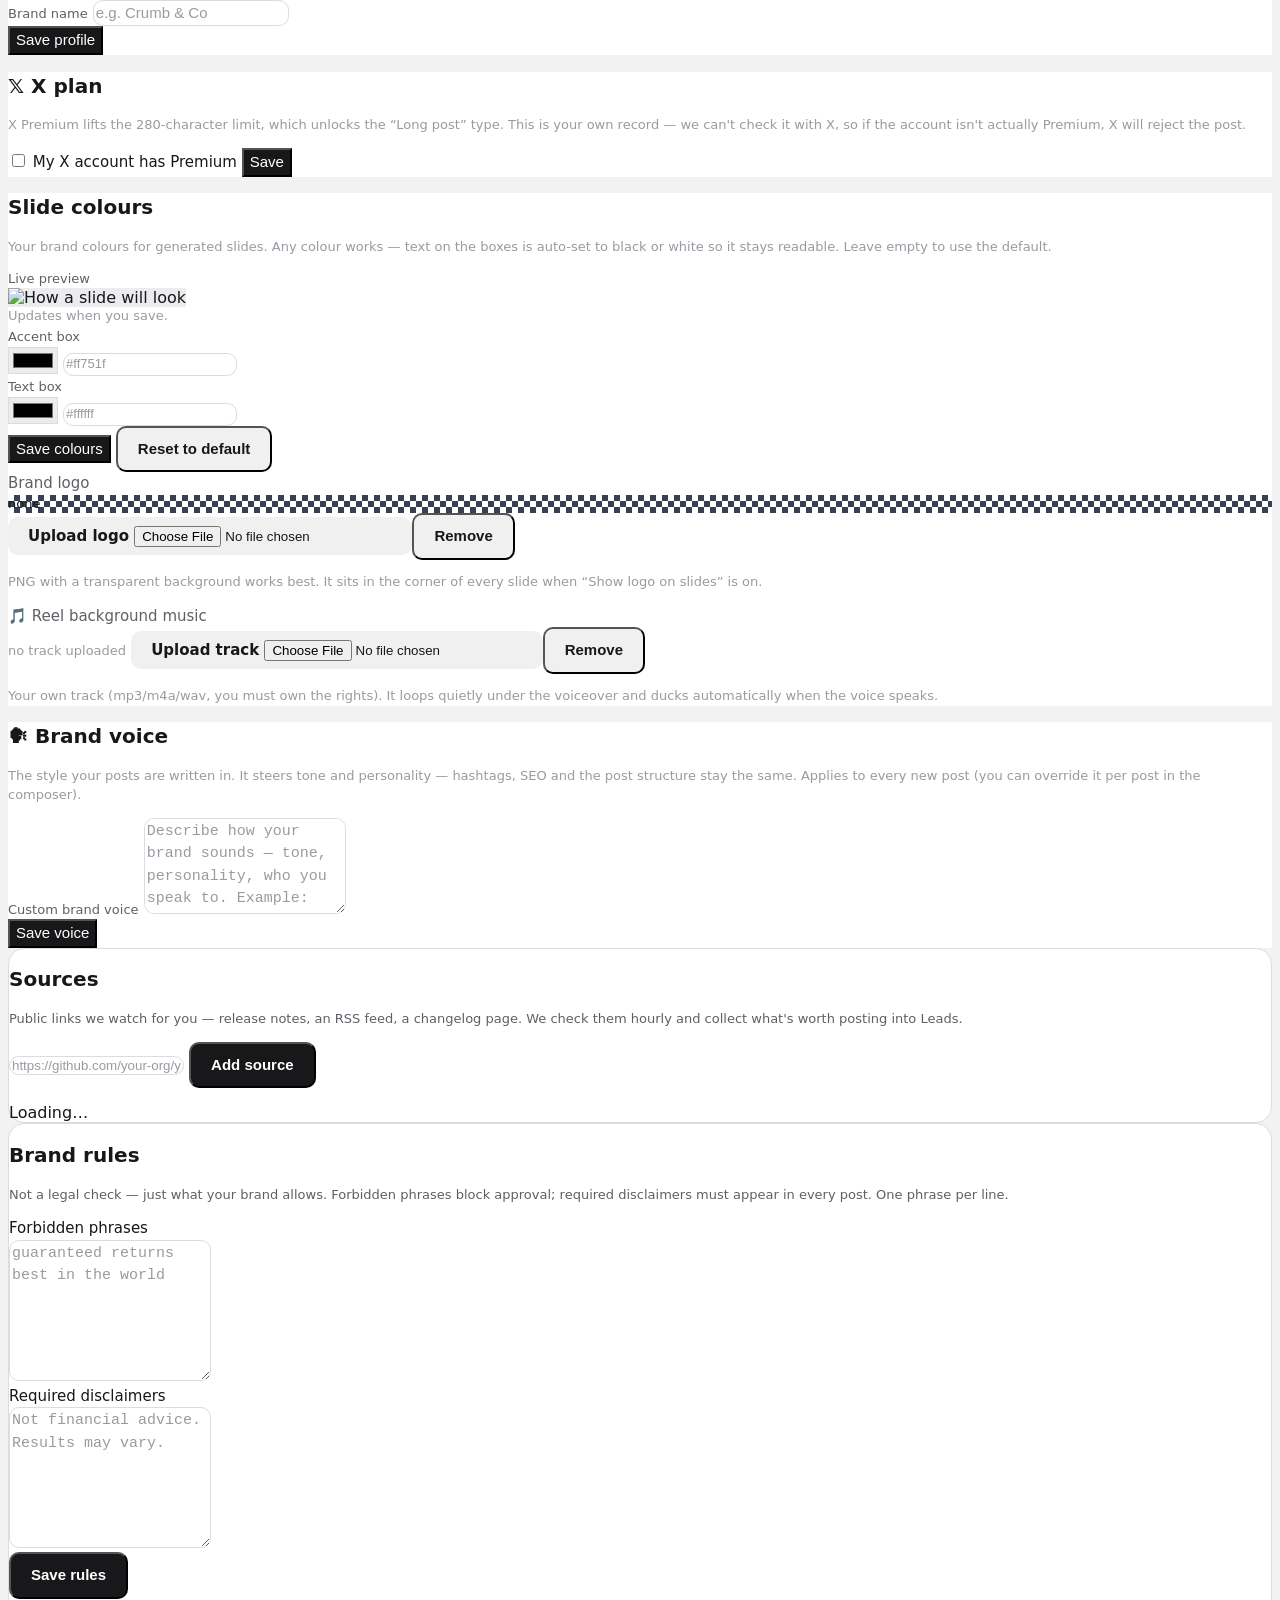
==== commit b9b55b88: "feat(landing): the other door, the calm row of names, and one sentence unsaid Three things, all the " ====
--- a/backend/static/index.html
+++ b/backend/static/index.html
@@ -774,6 +774,23 @@
     </div>
   </section>
 
+  <!-- The other door, offered rather than hidden behind a tab nobody scrolls
+       back up to. It switches the tab in place — there is no /business page and
+       inventing a link to one would be the same broken promise the footer
+       already refuses to make. Kept to two sentences: this is a signpost for
+       the minority who came to the wrong half of the page, not a second pitch
+       competing with the one above it. -->
+  <section class="mk-wrap py-12">
+    <div class="rounded-2xl p-8 md:flex md:items-center md:justify-between gap-8" style="background:var(--panel);border:1px solid var(--border)">
+      <div class="mk-copy">
+        <div class="text-xl font-semibold">Posting for a company, not yourself?</div>
+        <p class="mt-2 text-base" style="color:var(--muted)">There is a second half of this product that watches public sources you name, drafts from what they publish, and holds every draft for a person to approve.</p>
+      </div>
+      <button data-action="set-landing-tab" data-arg="business"
+              class="ce-btn-ghost text-base px-6 py-3 mt-5 md:mt-0 shrink-0">See the business side</button>
+    </div>
+  </section>
+
   <!-- CTA -->
   <section class="max-w-5xl mx-auto px-6 py-16 text-center">
     <h2 class="text-2xl sm:text-3xl font-bold">Start creating in minutes.</h2>
@@ -953,36 +970,36 @@
        LinkedIn is listed where it belongs. The product generates for it and
        refuses to publish to it — a gate in posts.py that answers twice, at
        publish and at schedule — so it is not in the publish row. -->
-  <section class="max-w-5xl mx-auto px-6 py-12">
+  <section class="mk-wrap py-16">
     <div class="text-xs font-semibold tracking-[0.2em] text-gray-500 text-center">WORKS WITH</div>
     <div class="mt-8 grid sm:grid-cols-3 gap-8 text-sm">
       <div>
         <div class="font-semibold mb-2">Publishes to</div>
-        <div class="flex flex-wrap gap-2">
-          <span data-compat="publish" class="ce-card px-3 py-1.5">instagram</span>
-          <span data-compat="publish" class="ce-card px-3 py-1.5">x</span>
+        <div class="flex flex-wrap gap-x-4 gap-y-1">
+          <span data-compat="publish" class="text-base">instagram</span>
+          <span data-compat="publish" class="text-base">x</span>
         </div>
         <div class="text-gray-400 mt-2">LinkedIn can be written for, but not published to — export or copy it.</div>
       </div>
       <div>
         <div class="font-semibold mb-2">Runs on your key from</div>
-        <div class="flex flex-wrap gap-2">
-          <span data-compat="model" class="ce-card px-3 py-1.5">OpenRouter</span>
-          <span data-compat="model" class="ce-card px-3 py-1.5">OpenAI</span>
-          <span data-compat="model" class="ce-card px-3 py-1.5">Anthropic</span>
-          <span data-compat="model" class="ce-card px-3 py-1.5">Google Gemini</span>
+        <div class="flex flex-wrap gap-x-4 gap-y-1">
+          <span data-compat="model" class="text-base">OpenRouter</span>
+          <span data-compat="model" class="text-base">OpenAI</span>
+          <span data-compat="model" class="text-base">Anthropic</span>
+          <span data-compat="model" class="text-base">Google Gemini</span>
         </div>
         <div class="text-gray-400 mt-2">One of them is enough. Anthropic writes but does not draw.</div>
       </div>
       <div>
         <div class="font-semibold mb-2">And, if you want them</div>
-        <div class="flex flex-wrap gap-2">
-          <span class="ce-card px-3 py-1.5">Unsplash</span>
-          <span class="ce-card px-3 py-1.5">Pexels</span>
-          <span class="ce-card px-3 py-1.5">ElevenLabs</span>
-          <span class="ce-card px-3 py-1.5">Kling</span>
-          <span class="ce-card px-3 py-1.5">Canva</span>
-          <span class="ce-card px-3 py-1.5">imgbb</span>
+        <div class="flex flex-wrap gap-x-4 gap-y-1">
+          <span class="text-base">Unsplash</span>
+          <span class="text-base">Pexels</span>
+          <span class="text-base">ElevenLabs</span>
+          <span class="text-base">Kling</span>
+          <span class="text-base">Canva</span>
+          <span class="text-base">imgbb</span>
         </div>
         <div class="text-gray-400 mt-2">Stock photos, voice-over, generated video, templates, and image hosting for Instagram. All optional.</div>
       </div>
@@ -1001,12 +1018,18 @@
        are reseller figures that drift and must be re-verified "before this
        ships anywhere a user makes a spending decision from it". A home page is
        that place; there is a test for it. -->
-  <section class="max-w-5xl mx-auto px-6 py-14">
+  <section class="mk-wrap py-16">
     <div class="text-xs font-semibold tracking-[0.2em] text-gray-500 text-center">WHAT THIS COSTS</div>
     <div class="mt-8 grid md:grid-cols-3 gap-8 text-sm">
       <div>
-        <div class="text-base font-semibold mb-1">Nothing, to us</div>
-        <p class="text-gray-400">There is no plan and no checkout in this product — not hidden, not later. Two posts run on our key before you are asked for anything.</p>
+        <!-- "Not later" used to be in this sentence and had to go. Paid plans
+             are on the roadmap, and the most memorable line on the page must
+             not be the one taken back from exactly the people it brought here.
+             What is said instead is what is true and will stay true: there is
+             nothing to pay today, and running on your own key remains a way to
+             use this rather than a stage you graduate out of. -->
+        <div class="text-base font-semibold mb-1">Nothing, to us, today</div>
+        <p class="text-gray-400">There is no plan and no checkout in this product: two posts run on our key, and after that it runs on yours. Should paid plans arrive, bringing your own key stays one of the ways to use it — the product is built that way, not persuaded into it.</p>
       </div>
       <div>
         <div class="text-base font-semibold mb-1">You pay the model vendor</div>
@@ -1026,9 +1049,10 @@
        ending on a table rather than on an offer. This is the ask, once, at the
        actual bottom; the door-specific ones stay where they are because each
        makes its own promise in its own words. -->
-  <section class="max-w-5xl mx-auto px-6 pb-16 text-center">
-    <p class="text-base" style="color:var(--muted)">Two posts before you are asked for anything.</p>
-    <button data-action="show-auth-screen" data-arg="register" class="ce-btn text-sm mt-4">Start free →</button>
+  <section class="mk-wrap pb-20 text-center">
+    <h2 class="mk-h2 font-semibold">Turn one idea into a week of content.</h2>
+    <p class="mt-4 text-lg" style="color:var(--muted)">Two posts before you are asked for anything.</p>
+    <button data-action="show-auth-screen" data-arg="register" class="ce-btn text-base px-7 py-3 mt-6">Start free →</button>
   </section>
 
   <!-- Footer -->
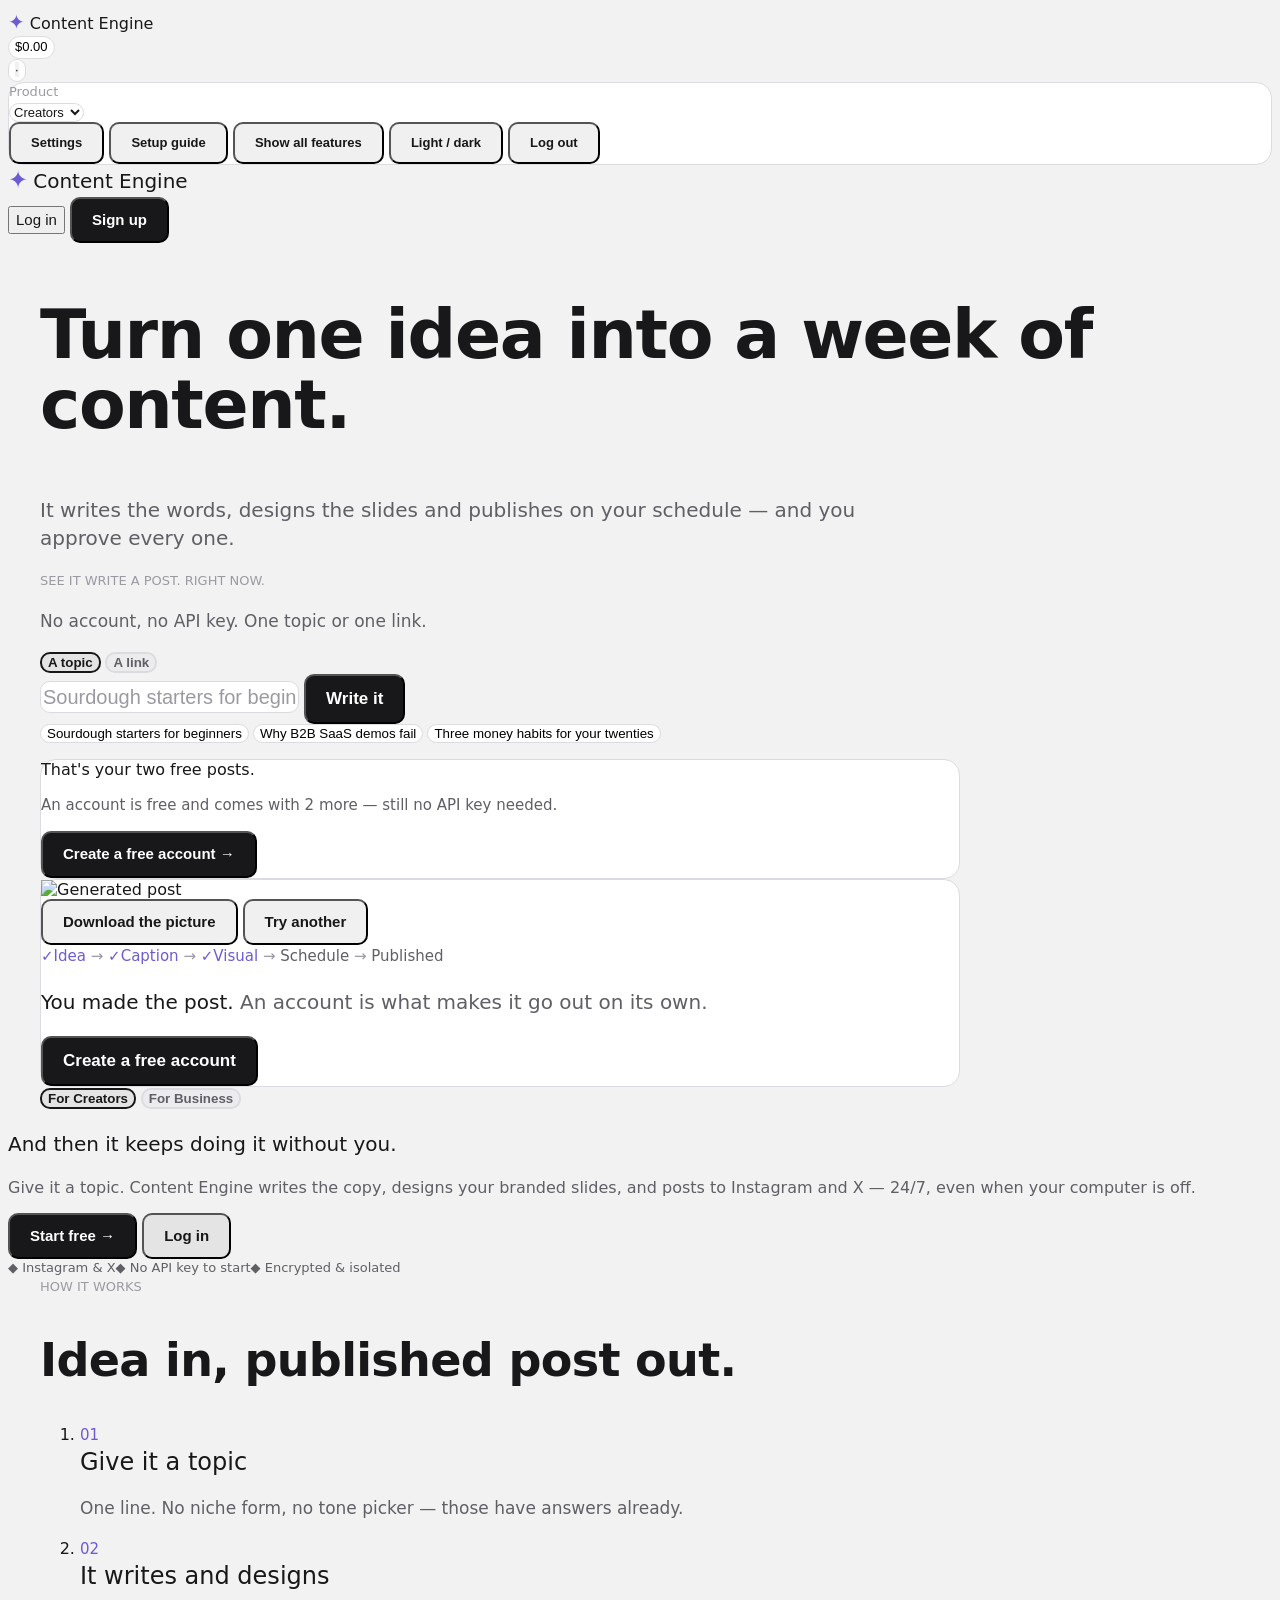
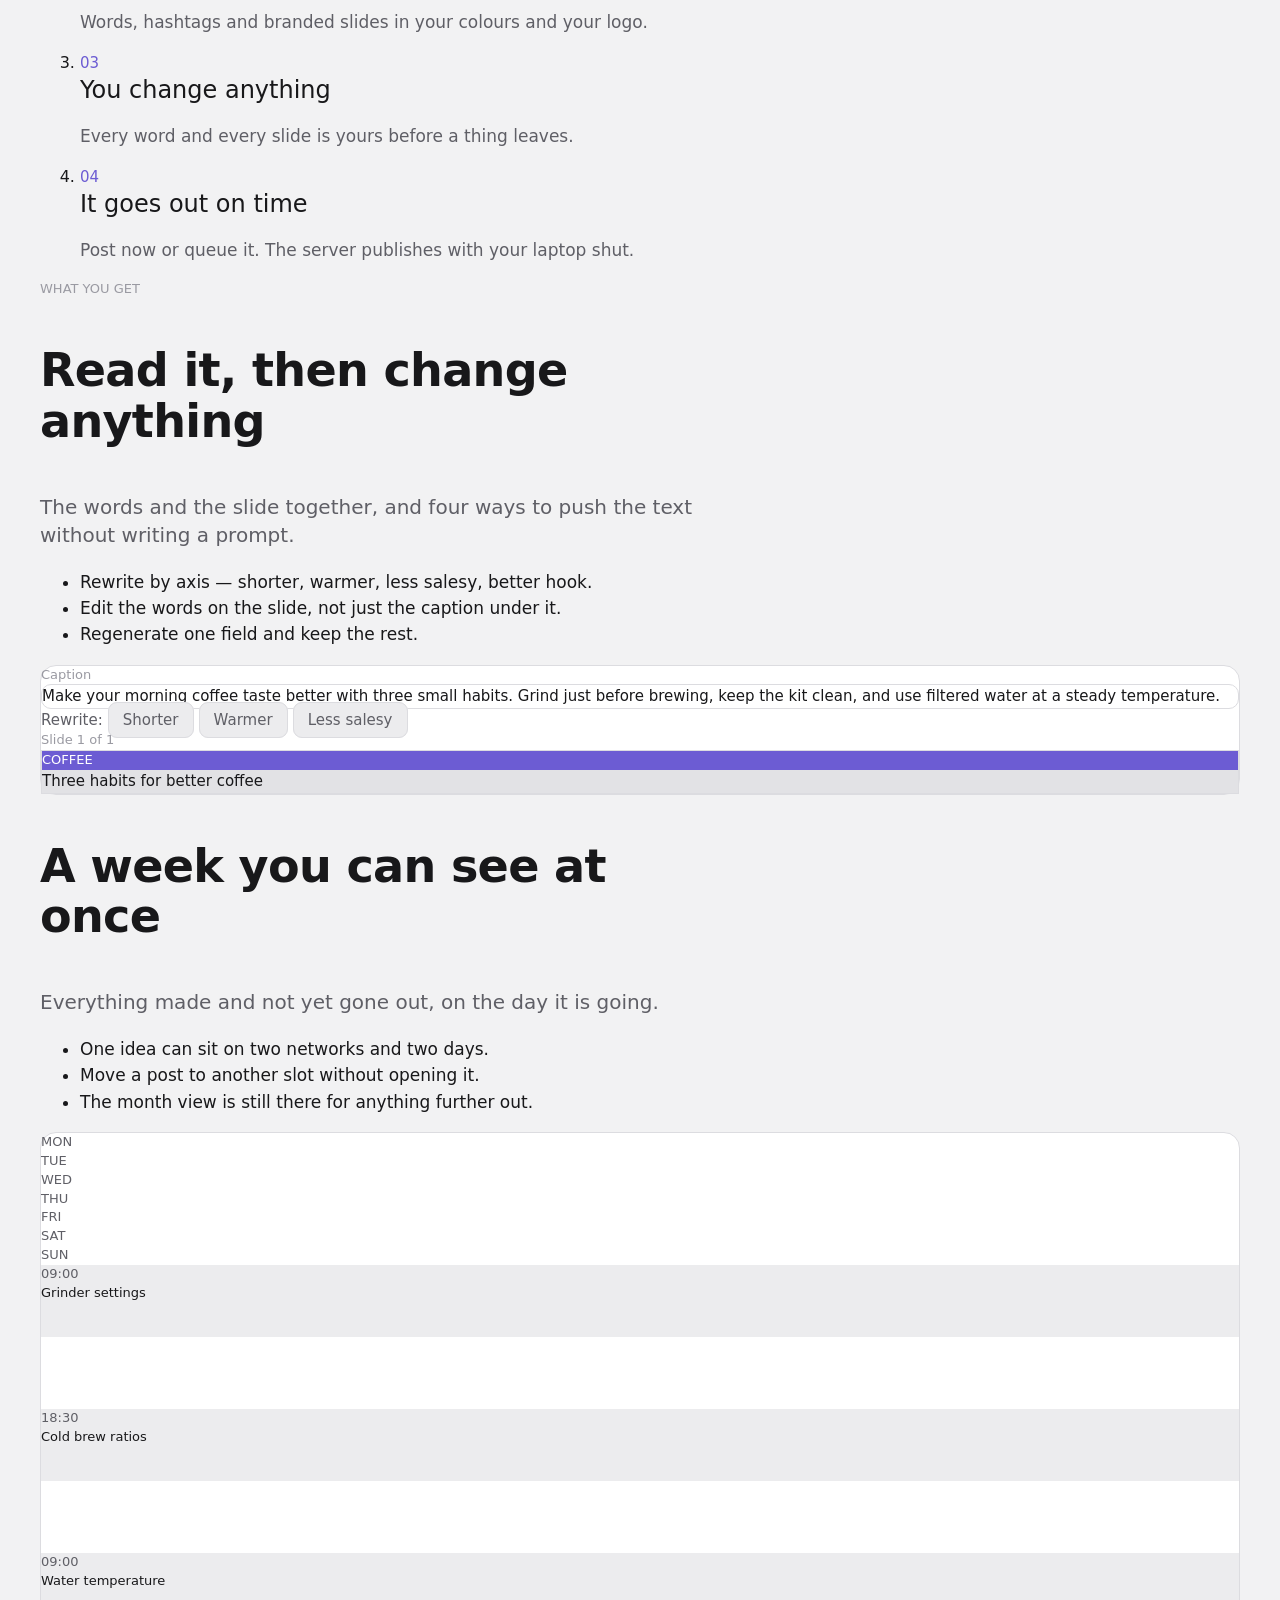
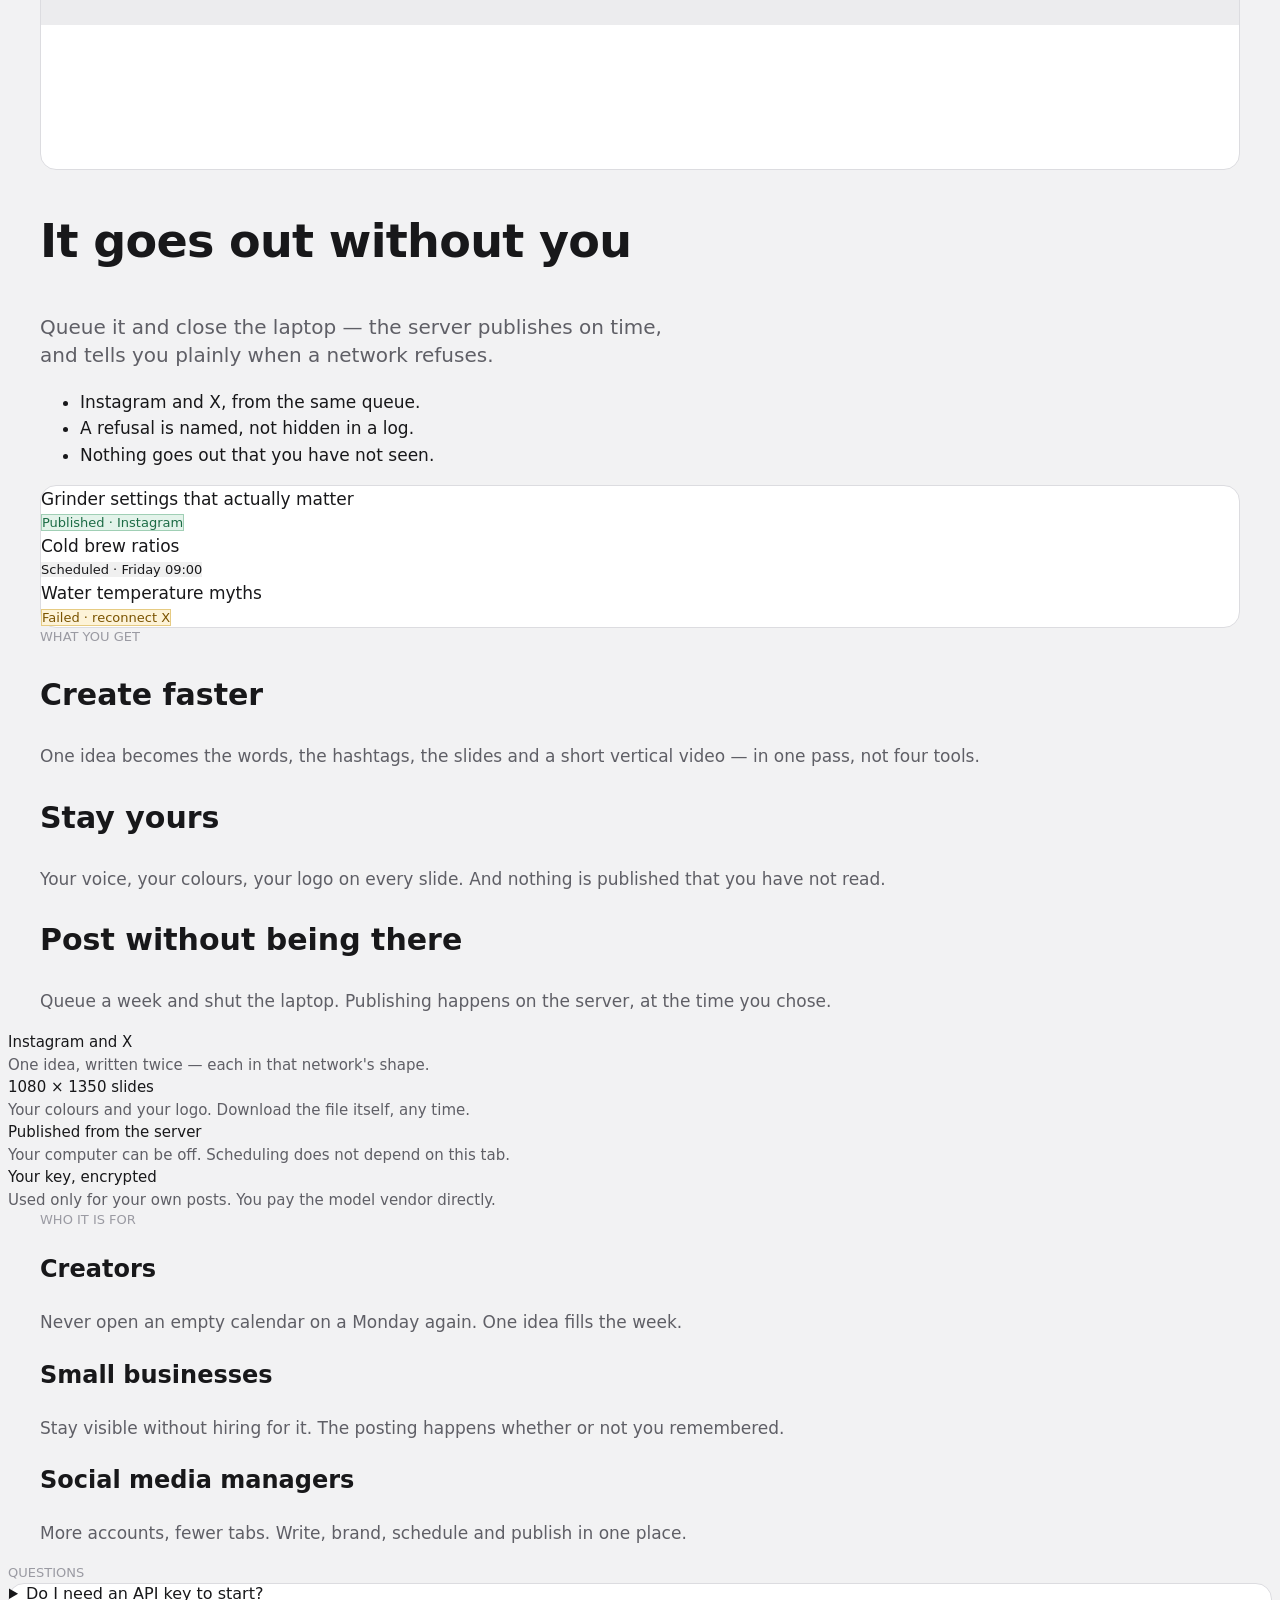
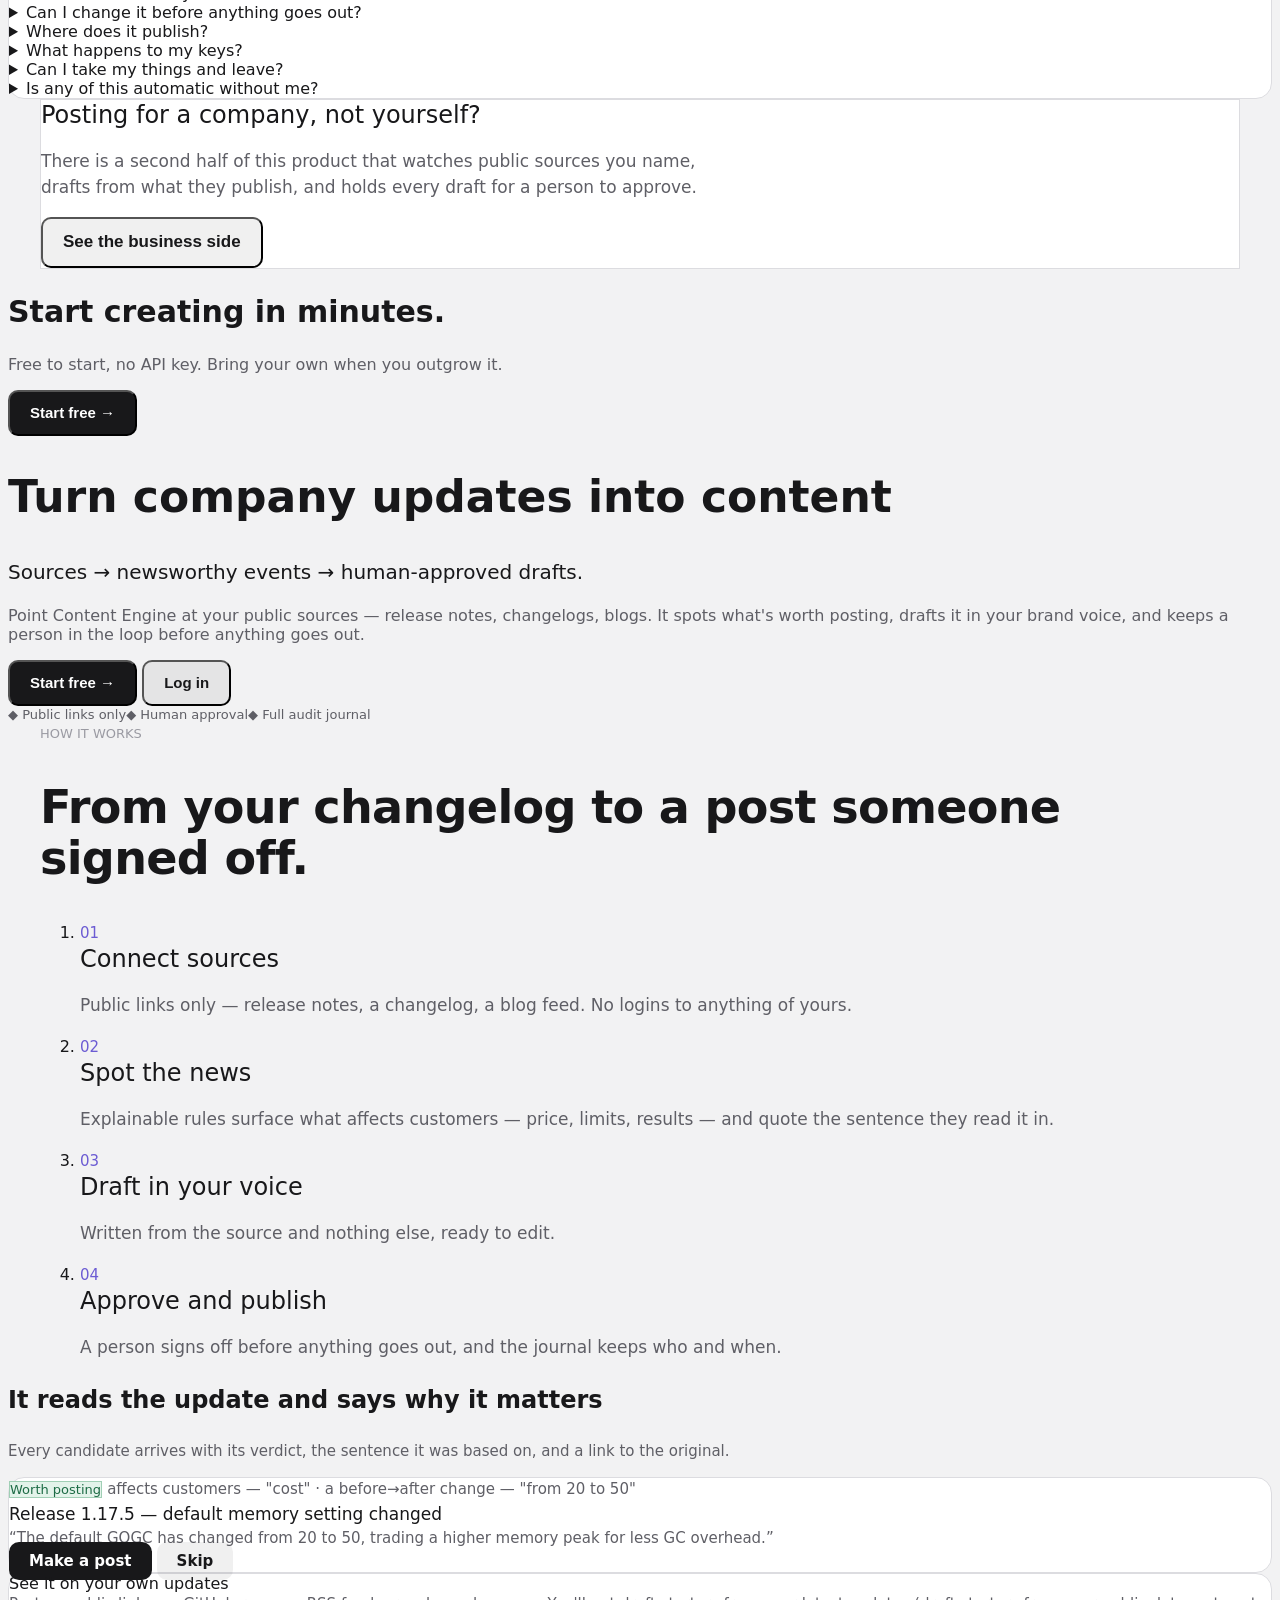
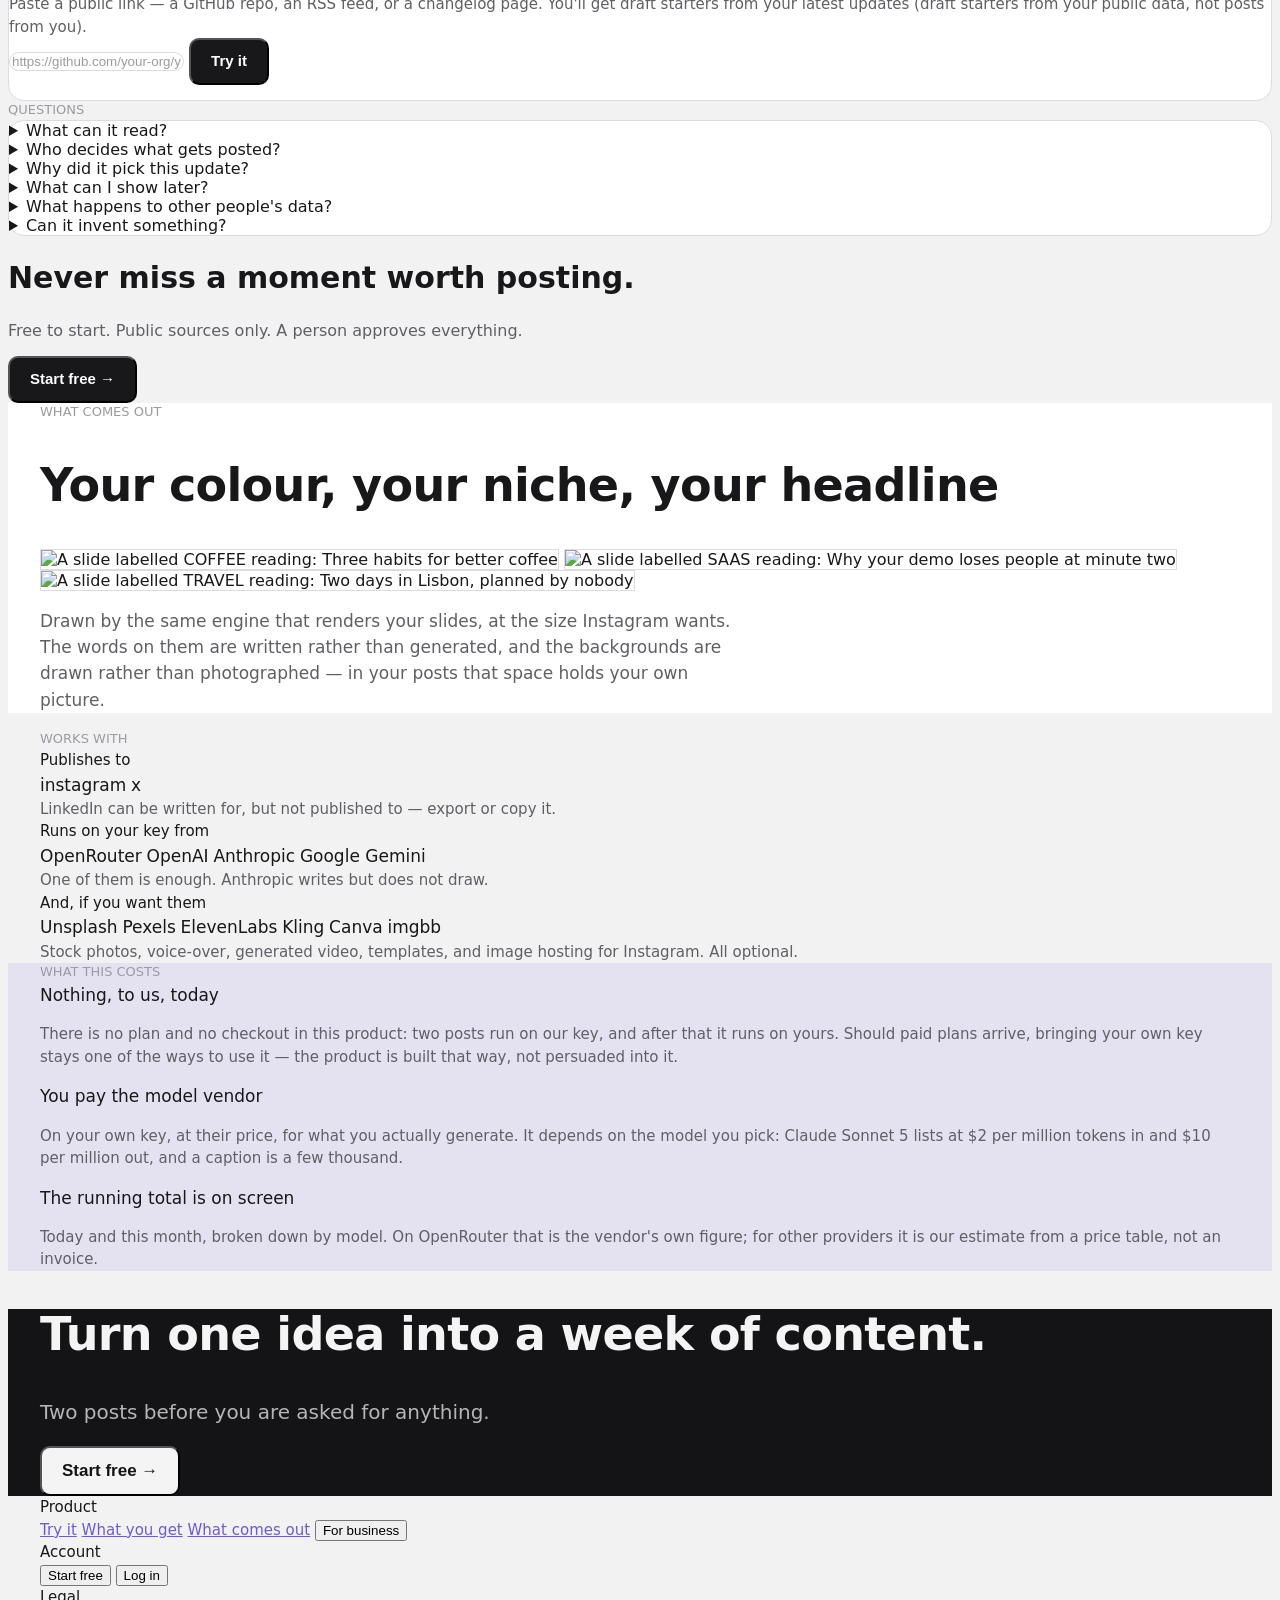
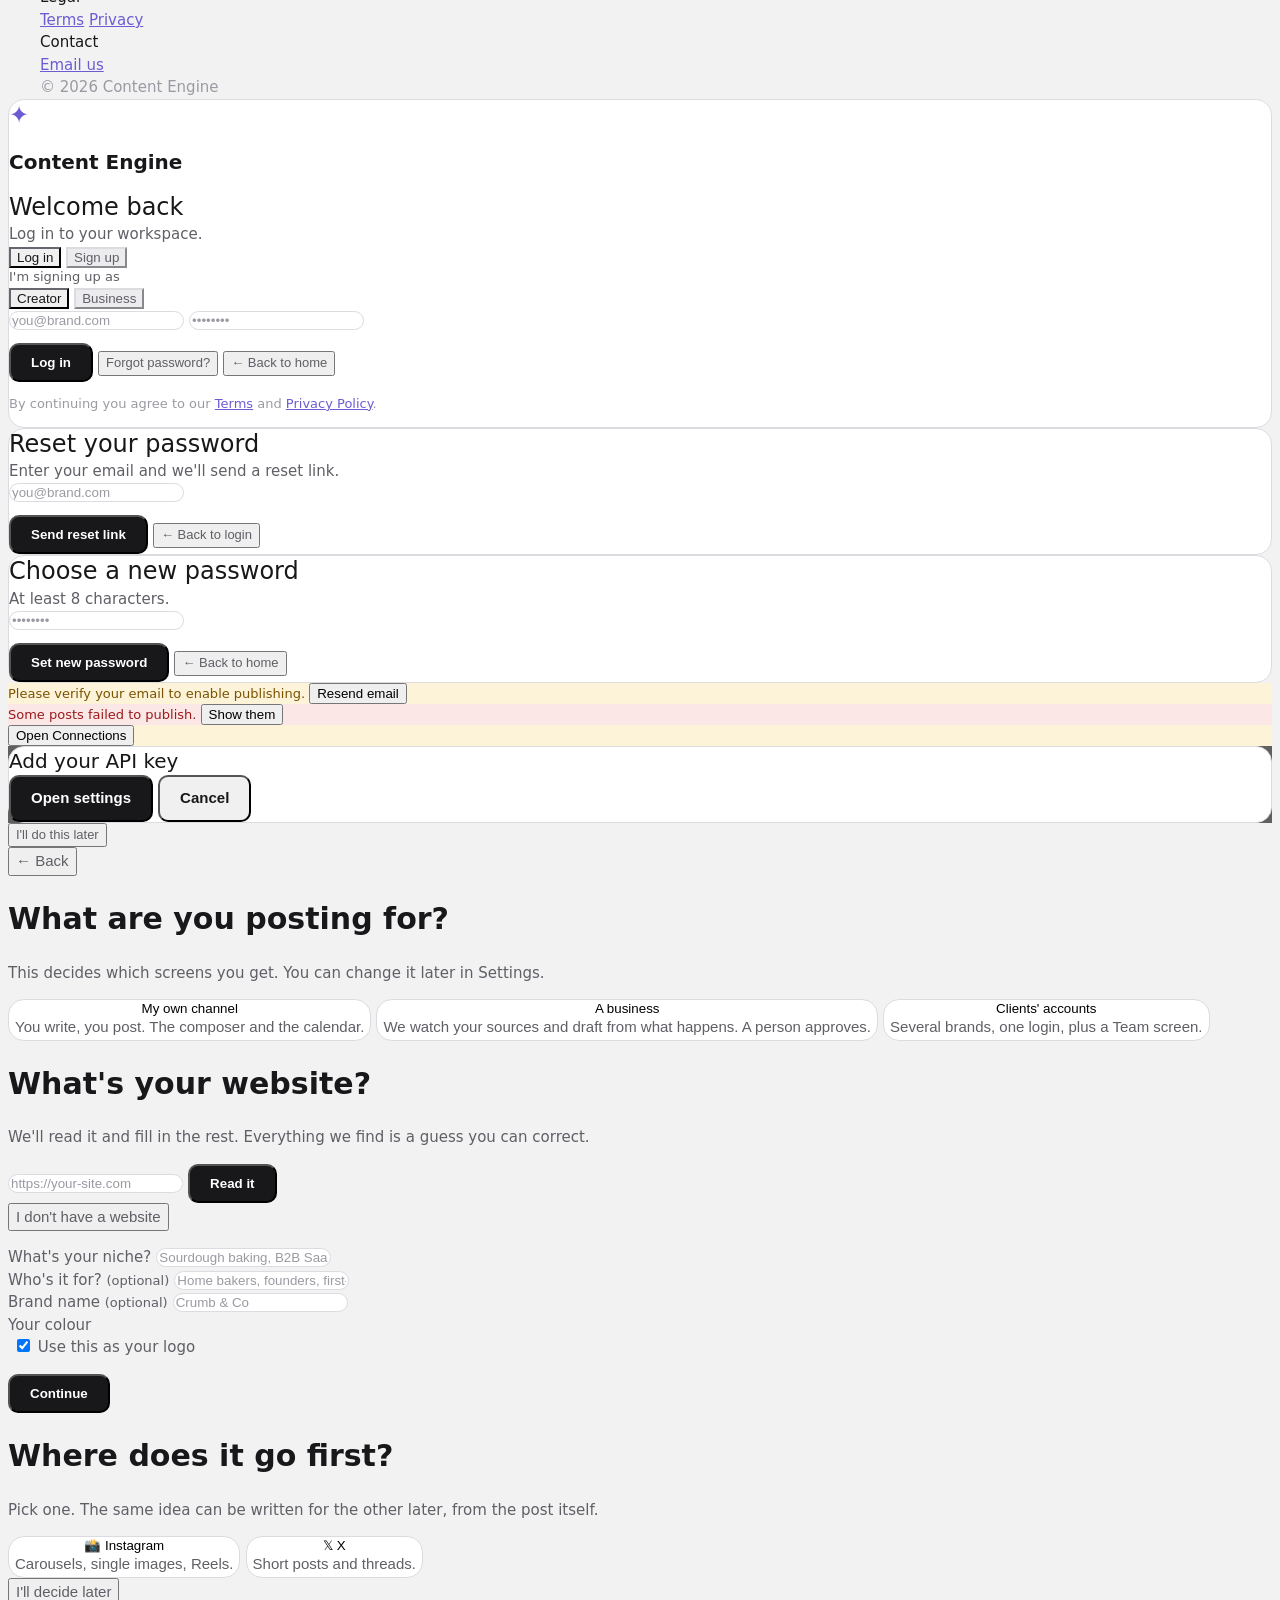
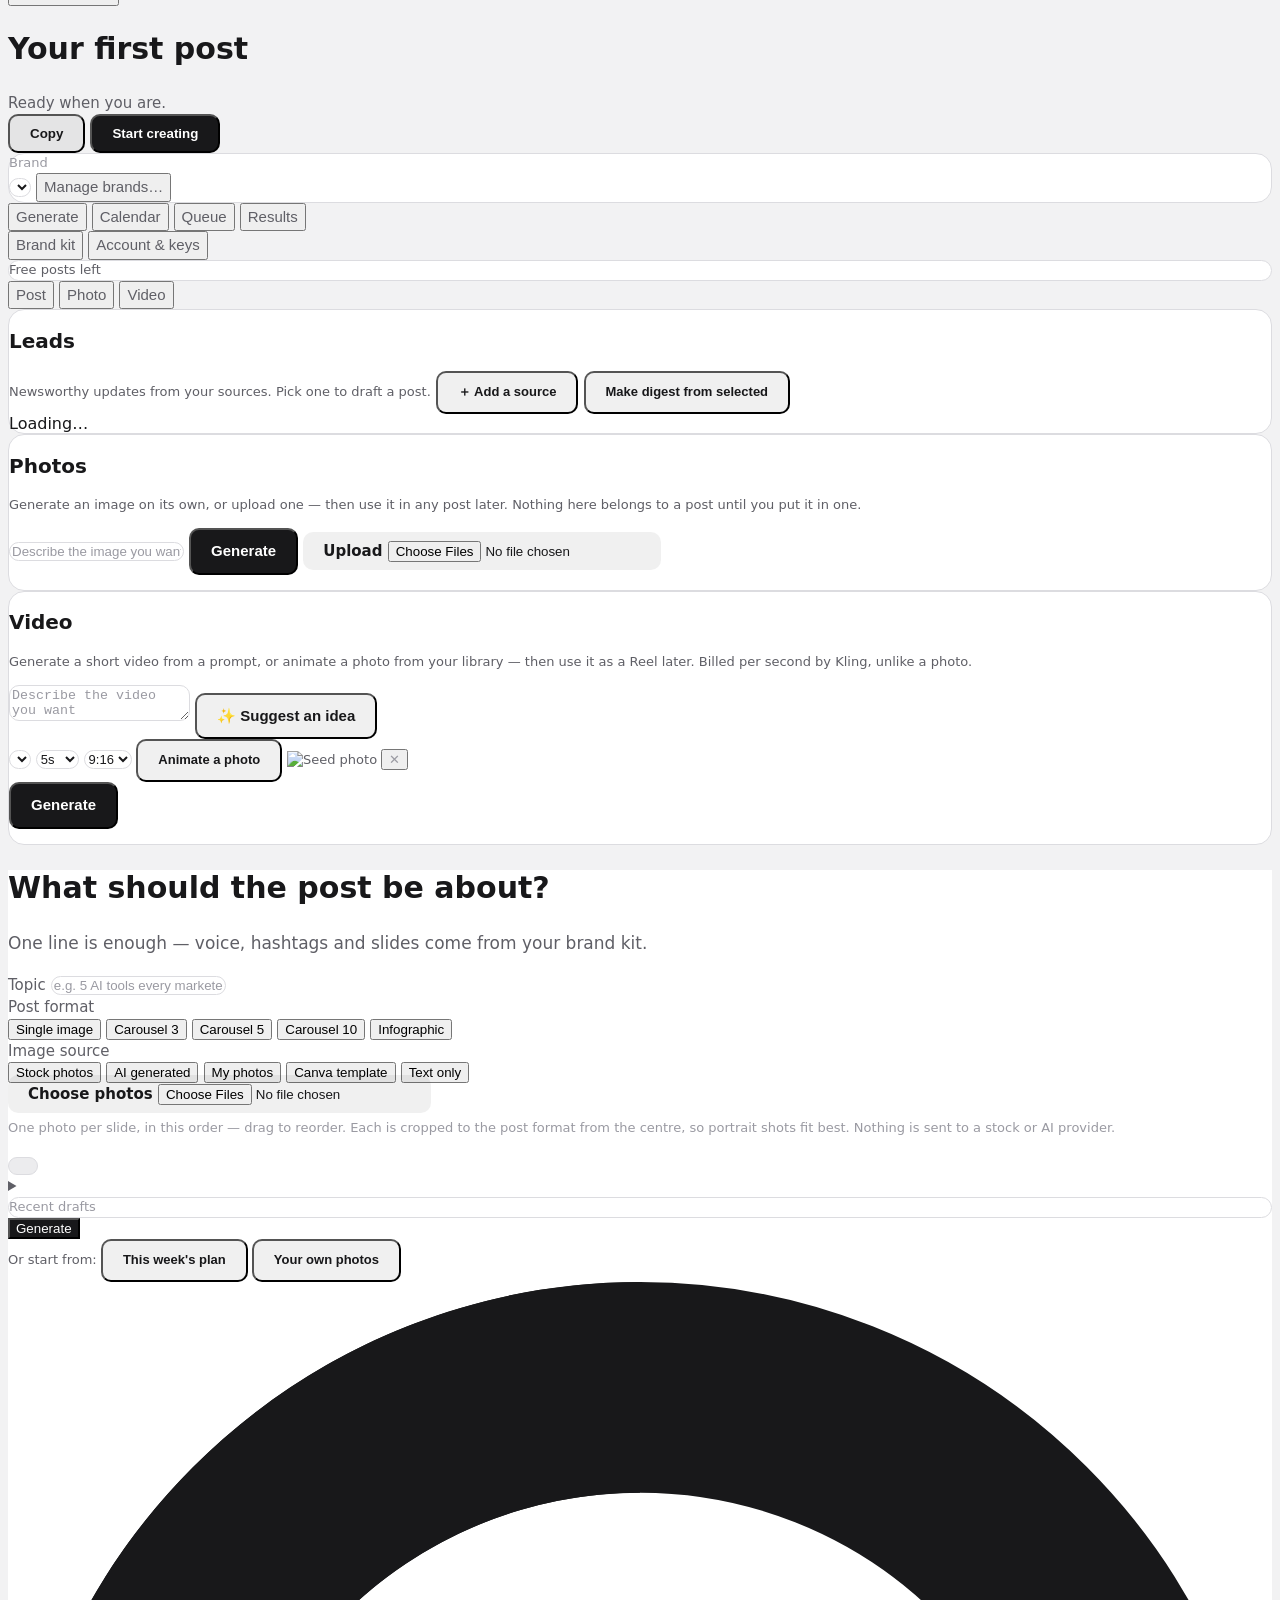
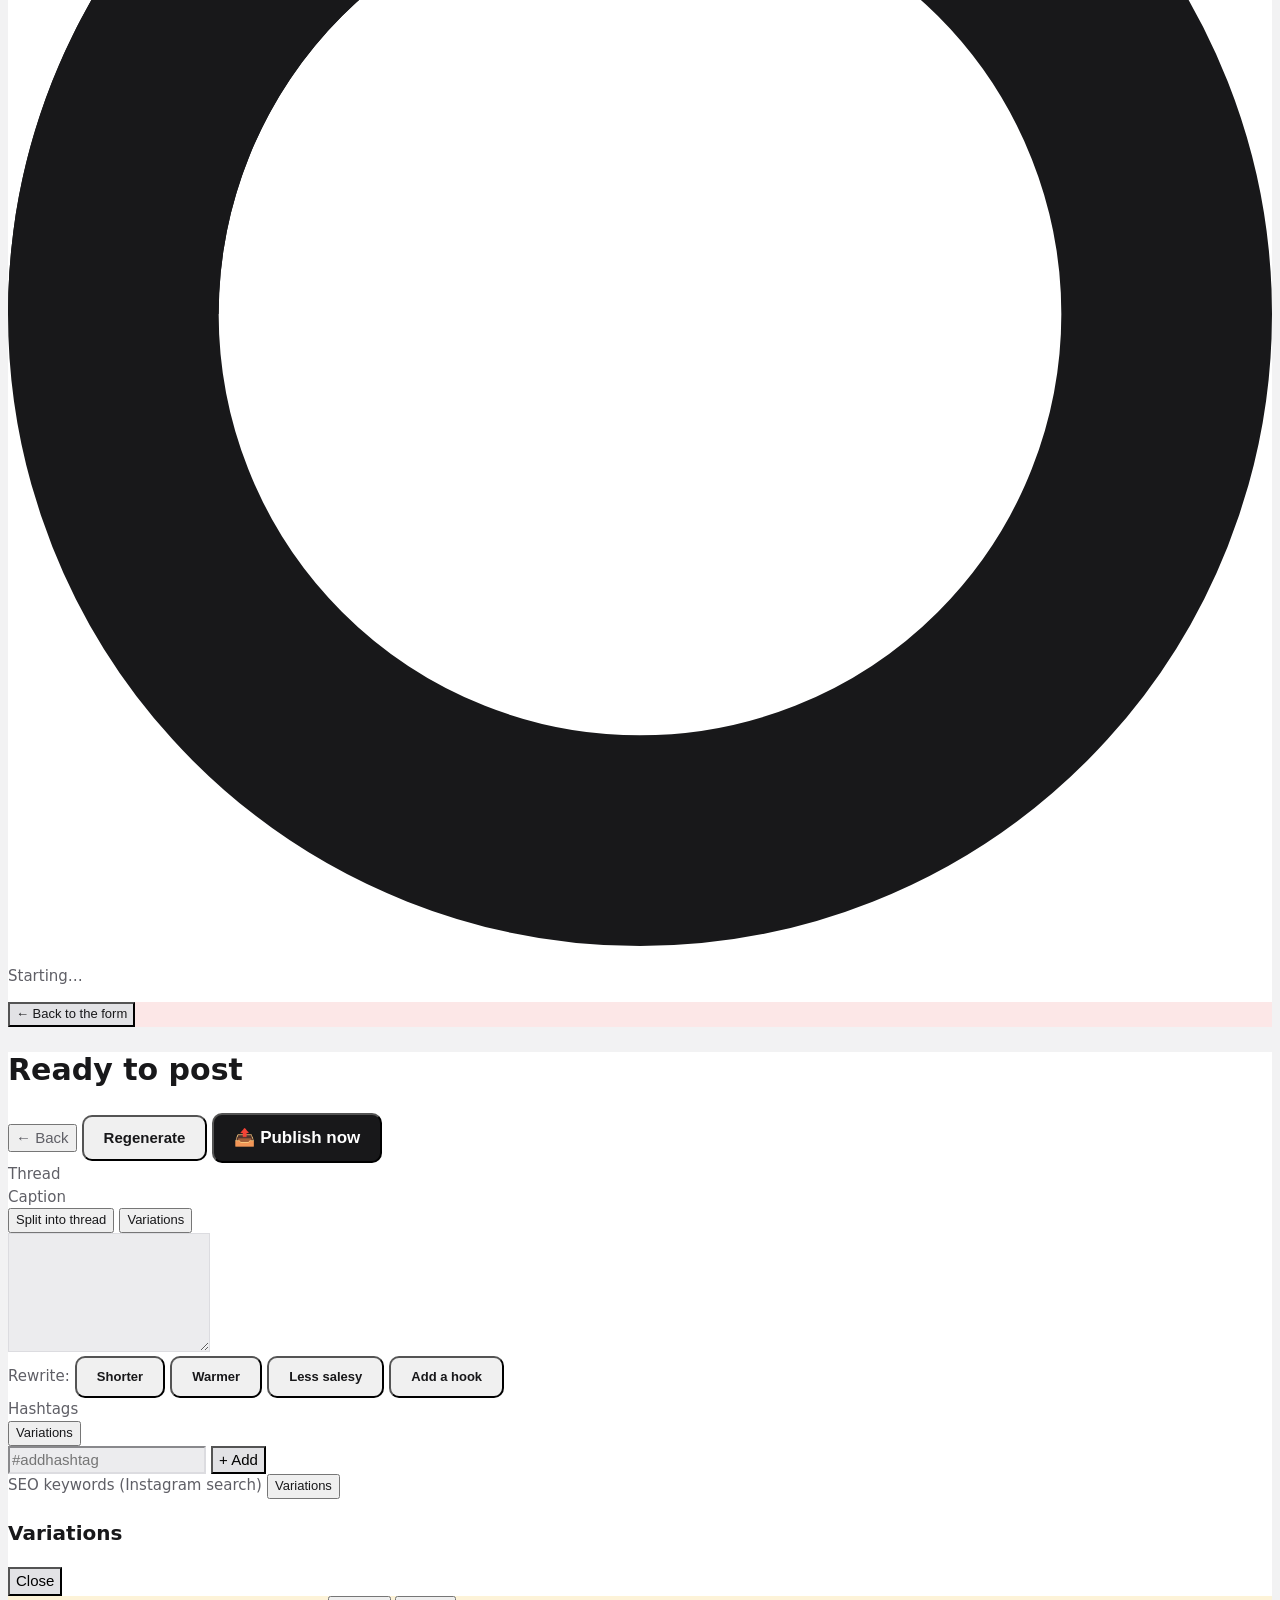
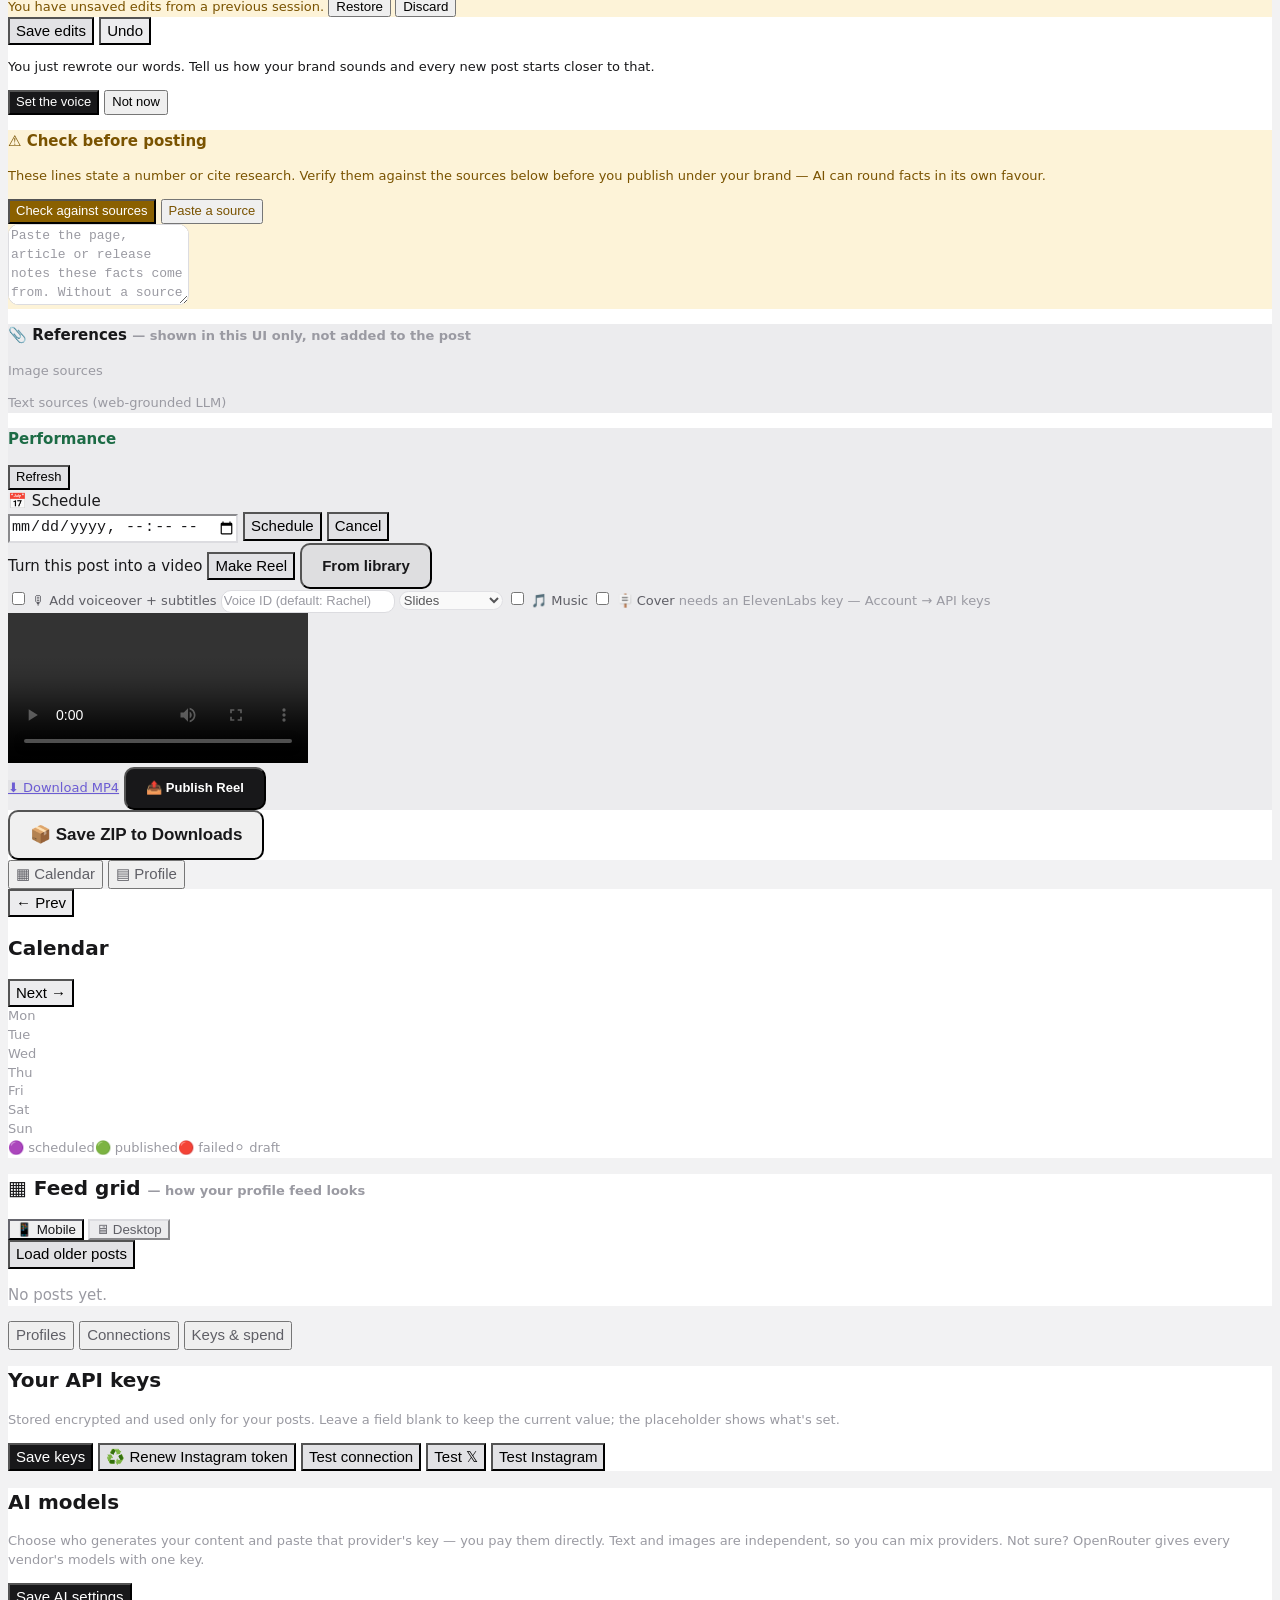
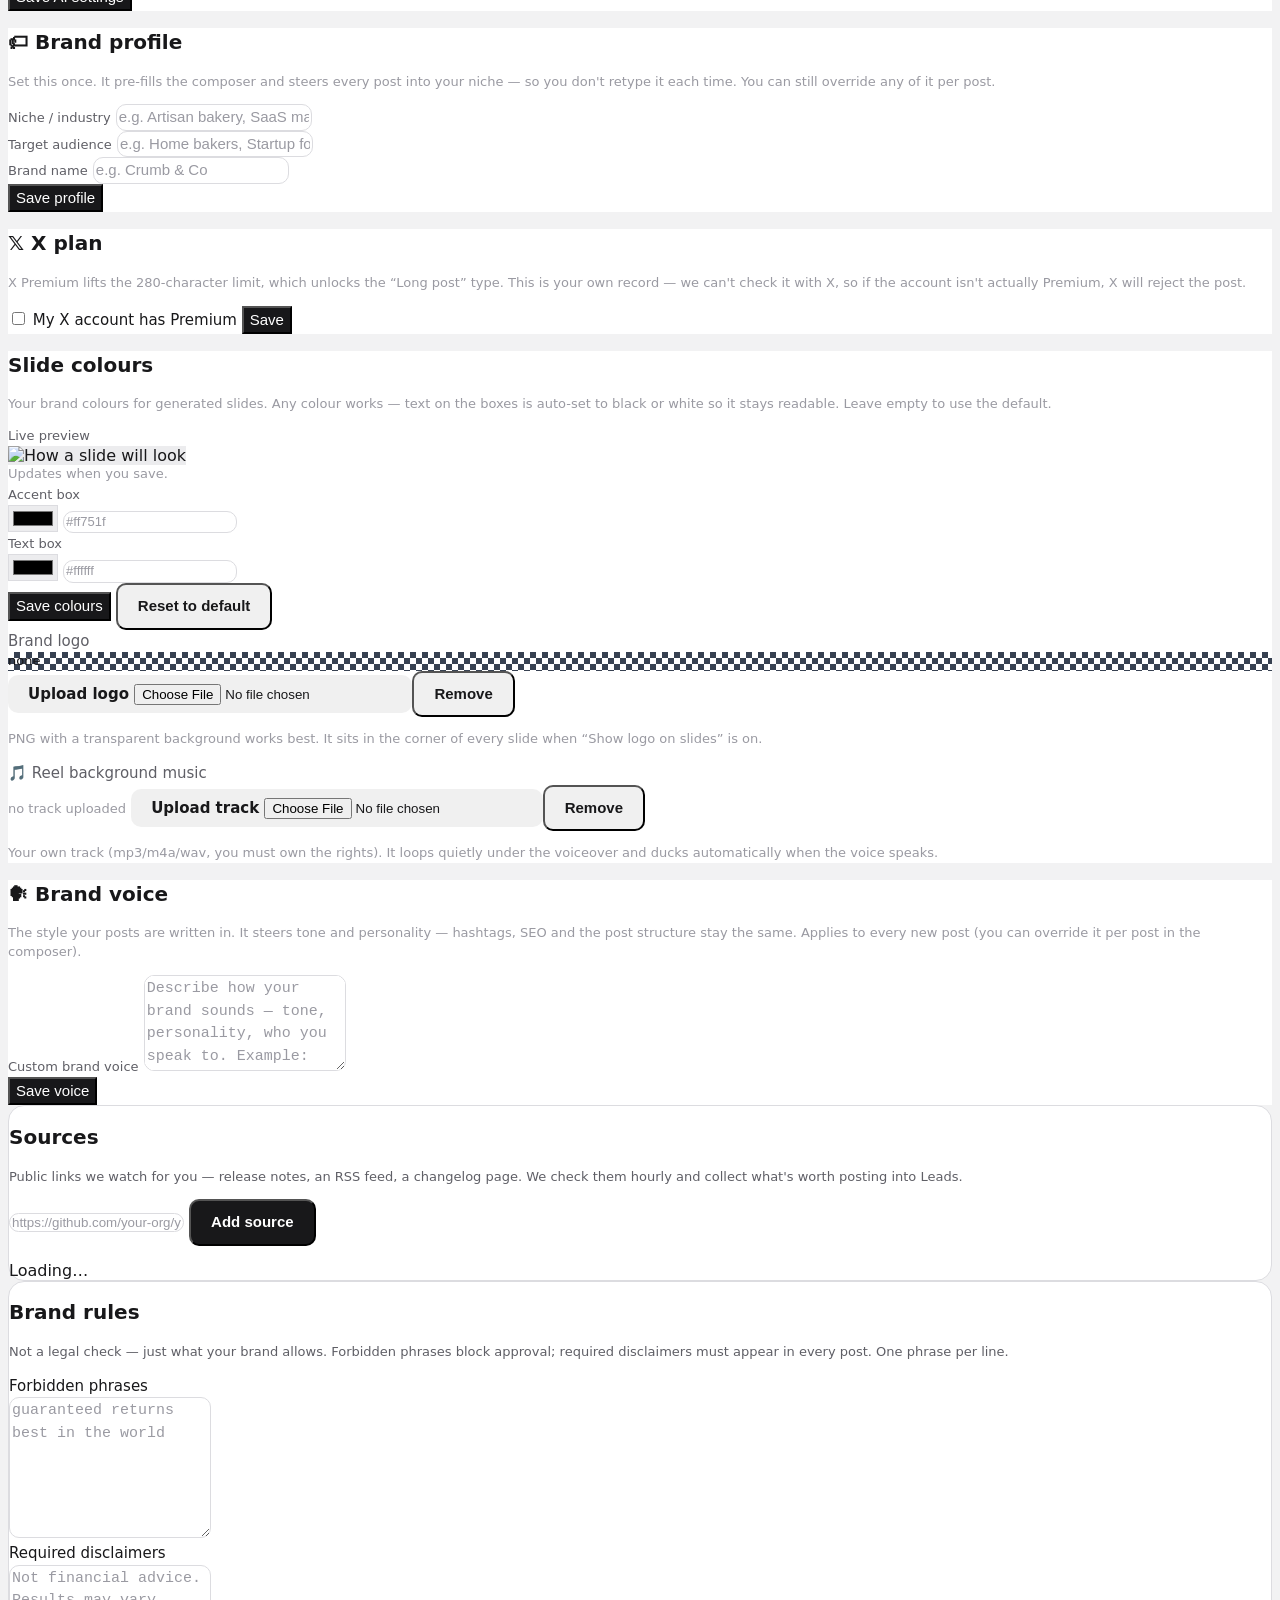
==== commit c3056193: "feat(landing): bands, a closing band that inverts, movement, and a real footer The page was one flat" ====
--- a/backend/static/index.html
+++ b/backend/static/index.html
@@ -117,6 +117,50 @@
     .mk-wrap{ max-width:1200px; margin-left:auto; margin-right:auto;
               padding-left:1.5rem; padding-right:1.5rem; }
     .mk-copy{ max-width:65ch; }
+
+    /* Bands.
+       The home page was one flat colour from the headline to the footer, so
+       twelve sections read as one long scroll with nothing telling the eye
+       where an argument ended. These are the only structure added: existing
+       tokens, no gradients, and every one of them defined in both themes by
+       the token rather than by a literal — a band written as #fff would be a
+       white stripe across the dark theme.
+
+       `.mk-band` is a full-bleed background, so it wraps a section rather than
+       replacing `.mk-wrap` on it: the colour runs to the window edge and the
+       content stays in the page's column. */
+    .mk-band{ background:var(--panel); }
+    .mk-band-tint{ background:var(--brand-dim); }
+
+    /* The closing band, and the one place the page inverts.
+       Deliberately the same near-black in both themes — a final call to action
+       that changes colour with the theme stops being the page's full stop. Its
+       own text colours are set here rather than inherited, because --text and
+       --muted are dark in the light theme and would vanish into it. */
+    .mk-band-dark{ background:#141416; color:#f4f4f5; }
+    .mk-band-dark .mk-quiet{ color:rgba(244,244,245,.72); }
+    /* And the button with it. `.ce-btn` fills with --accent, which is
+       near-black in the light theme — on this band that is a black button on a
+       black ground, which is how a call to action becomes invisible in exactly
+       one of the two themes. */
+    .mk-band-dark .ce-btn{ background:#f4f4f5; color:#141416; }
+    .mk-band-dark .ce-btn:hover{ background:#ffffff; }
+
+    /* Movement, and the setting that turns it off.
+       A section rises a little as it arrives. It is applied by app.js only
+       after the observer has seen the element, so a page with JS disabled
+       shows everything rather than nothing — the failure mode of reveal
+       animations is a blank page, and that is worse than no animation.
+
+       The media query is not decoration: `prefers-reduced-motion` is set by
+       people for whom movement causes actual symptoms, and there is a test
+       that this block still answers it. */
+    .mk-rise{ opacity:0; transform:translateY(14px); }
+    .mk-rise.mk-in{ opacity:1; transform:none;
+                    transition:opacity .5s ease-out, transform .5s ease-out; }
+    @media (prefers-reduced-motion: reduce){
+      .mk-rise, .mk-rise.mk-in{ opacity:1; transform:none; transition:none; }
+    }
 
     /* backgrounds + borders → theme vars */
     .bg-gray-950{ background-color:var(--bg) !important; }
@@ -940,7 +984,8 @@
        grounds are drawn, because in a real post that space holds the visitor's
        own photo, their stock account's, or the image model's, and none of
        those are ours to ship. -->
-  <section id="gallery" class="mk-wrap py-16">
+  <section class="mk-band">
+    <div id="gallery" class="mk-wrap py-16">
     <div class="text-xs font-semibold tracking-[0.2em] text-gray-500 text-center">WHAT COMES OUT</div>
     <h2 class="mk-h2 font-semibold text-center mt-6">Your colour, your niche, your headline</h2>
     <div class="mt-10 grid sm:grid-cols-3 gap-5">
@@ -959,6 +1004,7 @@
       The words on them are written rather than generated, and the backgrounds are
       drawn rather than photographed — in your posts that space holds your own picture.
     </p>
+    </div>
   </section>
 
   <!-- What it works with. Buffer carries nine of these in its hero; the
@@ -1018,7 +1064,8 @@
        are reseller figures that drift and must be re-verified "before this
        ships anywhere a user makes a spending decision from it". A home page is
        that place; there is a test for it. -->
-  <section class="mk-wrap py-16">
+  <section class="mk-band-tint">
+    <div class="mk-wrap py-16">
     <div class="text-xs font-semibold tracking-[0.2em] text-gray-500 text-center">WHAT THIS COSTS</div>
     <div class="mt-8 grid md:grid-cols-3 gap-8 text-sm">
       <div>
@@ -1040,6 +1087,7 @@
         <p class="text-gray-400">Today and this month, broken down by model. On OpenRouter that is the vendor's own figure; for other providers it is our estimate from a price table, not an invoice.</p>
       </div>
     </div>
+    </div>
   </section>
 
   <!-- The last word, shared by both doors.
@@ -1049,20 +1097,57 @@
        ending on a table rather than on an offer. This is the ask, once, at the
        actual bottom; the door-specific ones stay where they are because each
        makes its own promise in its own words. -->
-  <section class="mk-wrap pb-20 text-center">
+  <section class="mk-band-dark">
+    <div class="mk-wrap py-20 text-center">
     <h2 class="mk-h2 font-semibold">Turn one idea into a week of content.</h2>
-    <p class="mt-4 text-lg" style="color:var(--muted)">Two posts before you are asked for anything.</p>
+    <p class="mt-4 text-lg mk-quiet">Two posts before you are asked for anything.</p>
     <button data-action="show-auth-screen" data-arg="register" class="ce-btn text-base px-7 py-3 mt-6">Start free →</button>
+    </div>
   </section>
 
   <!-- Footer -->
+  <!-- Everything here goes somewhere that exists, and that is the whole design
+       constraint. main.py serves exactly two pages beside the app — /terms and
+       /privacy — and the SPA catches the rest, so a tidy-looking "Docs" or
+       "GitHub" column would be four links to the home page wearing other
+       names. What is left is what is real: anchors into this page, the two
+       legal pages, the two ways into the account, and an address that answers.
+       A test walks every one of them. -->
   <footer class="border-t" style="border-color:var(--border)">
-    <div class="max-w-6xl mx-auto px-6 py-6 flex flex-wrap items-center gap-4 text-sm text-gray-500">
-      <span>© 2026 Content Engine</span>
-      <div class="ml-auto flex flex-wrap gap-5">
-        <a href="/terms" class="hover:text-gray-300">Terms</a>
-        <a href="/privacy" class="hover:text-gray-300">Privacy</a>
-        <a href="mailto:cryptodevonblock@gmail.com" class="hover:text-gray-300">Contact</a>
+    <div class="mk-wrap py-10 text-sm">
+      <div class="grid sm:grid-cols-4 gap-8">
+        <div>
+          <div class="font-semibold mb-3">Product</div>
+          <div class="flex flex-col gap-2" style="color:var(--muted)">
+            <a href="#hero-field" class="hover:underline">Try it</a>
+            <a href="#showcases" class="hover:underline">What you get</a>
+            <a href="#gallery" class="hover:underline">What comes out</a>
+            <button data-action="set-landing-tab" data-arg="business" class="text-left hover:underline">For business</button>
+          </div>
+        </div>
+        <div>
+          <div class="font-semibold mb-3">Account</div>
+          <div class="flex flex-col gap-2" style="color:var(--muted)">
+            <button data-action="show-auth-screen" data-arg="register" class="text-left hover:underline">Start free</button>
+            <button data-action="show-auth-screen" data-arg="login" class="text-left hover:underline">Log in</button>
+          </div>
+        </div>
+        <div>
+          <div class="font-semibold mb-3">Legal</div>
+          <div class="flex flex-col gap-2" style="color:var(--muted)">
+            <a href="/terms" class="hover:underline">Terms</a>
+            <a href="/privacy" class="hover:underline">Privacy</a>
+          </div>
+        </div>
+        <div>
+          <div class="font-semibold mb-3">Contact</div>
+          <div class="flex flex-col gap-2" style="color:var(--muted)">
+            <a href="mailto:cryptodevonblock@gmail.com" class="hover:underline">Email us</a>
+          </div>
+        </div>
+      </div>
+      <div class="mt-10 pt-6 border-t" style="border-color:var(--border);color:var(--faint)">
+        © 2026 Content Engine
       </div>
     </div>
   </footer>
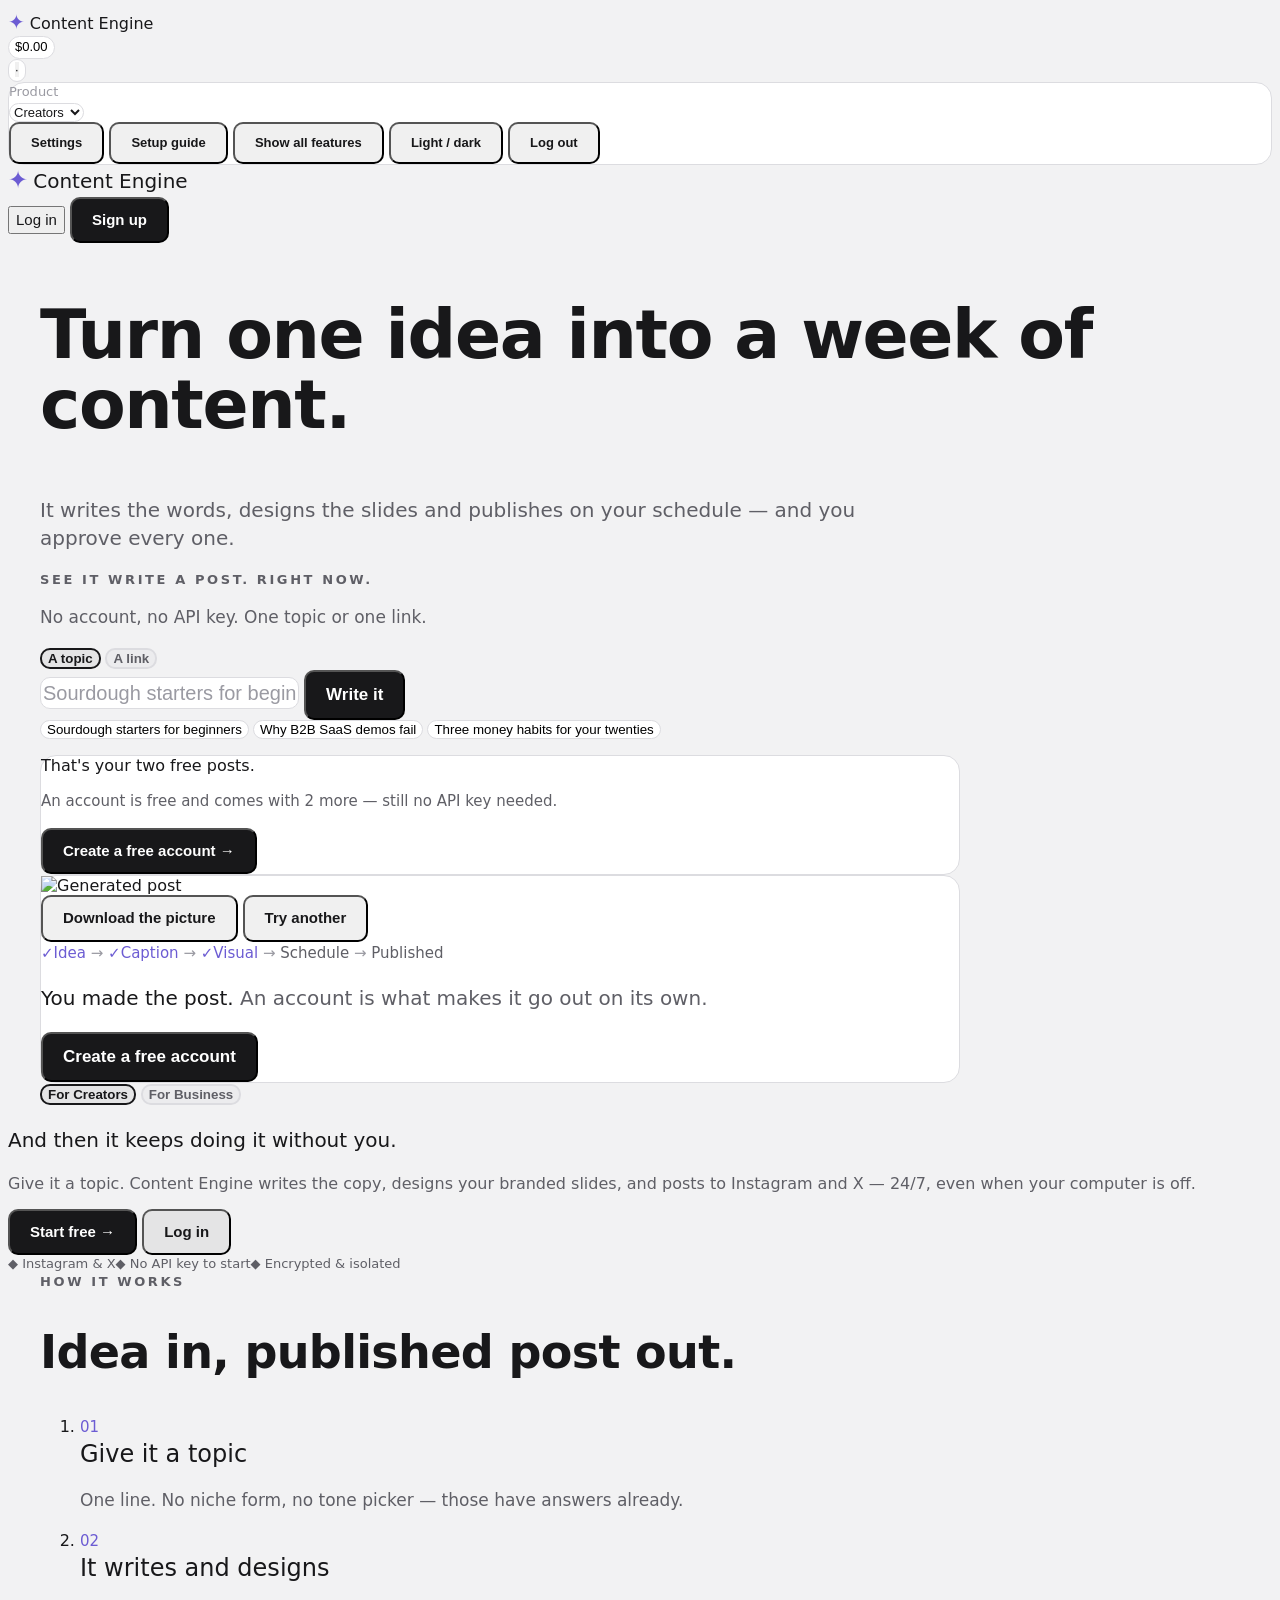
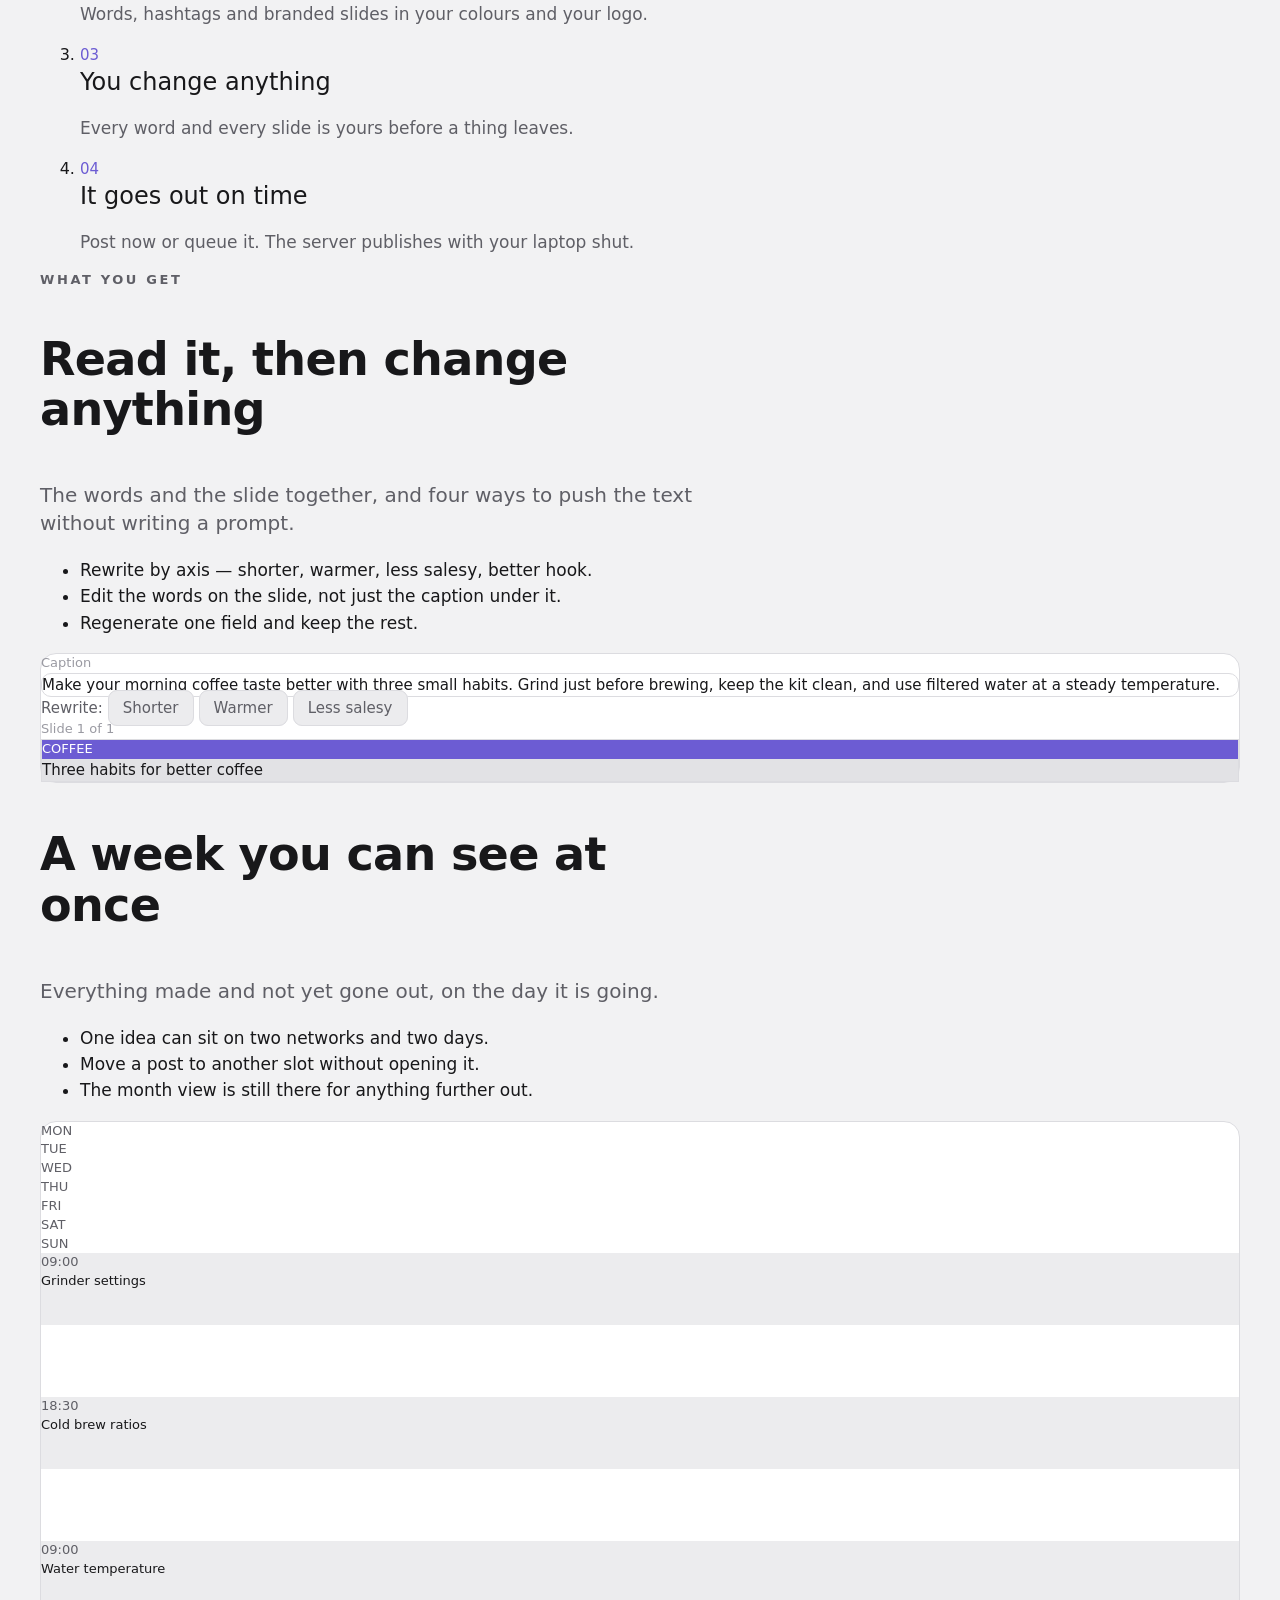
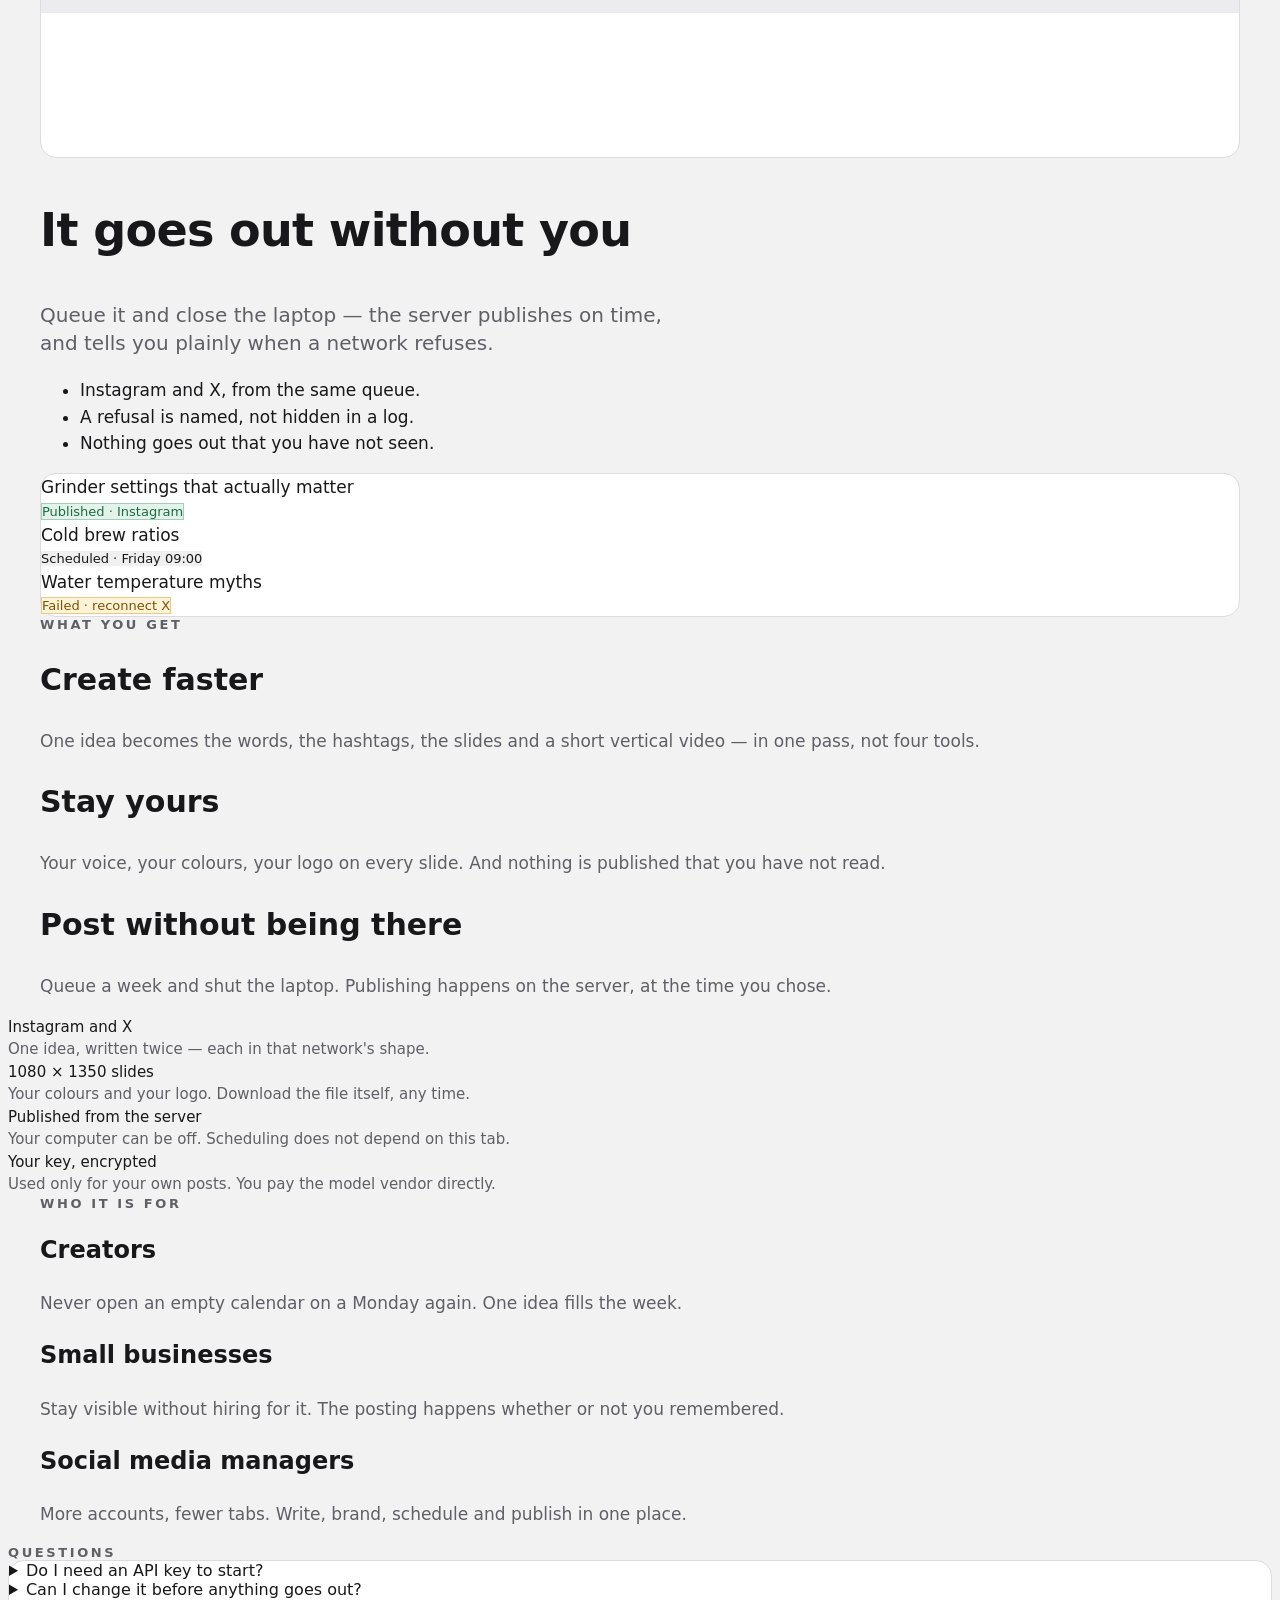
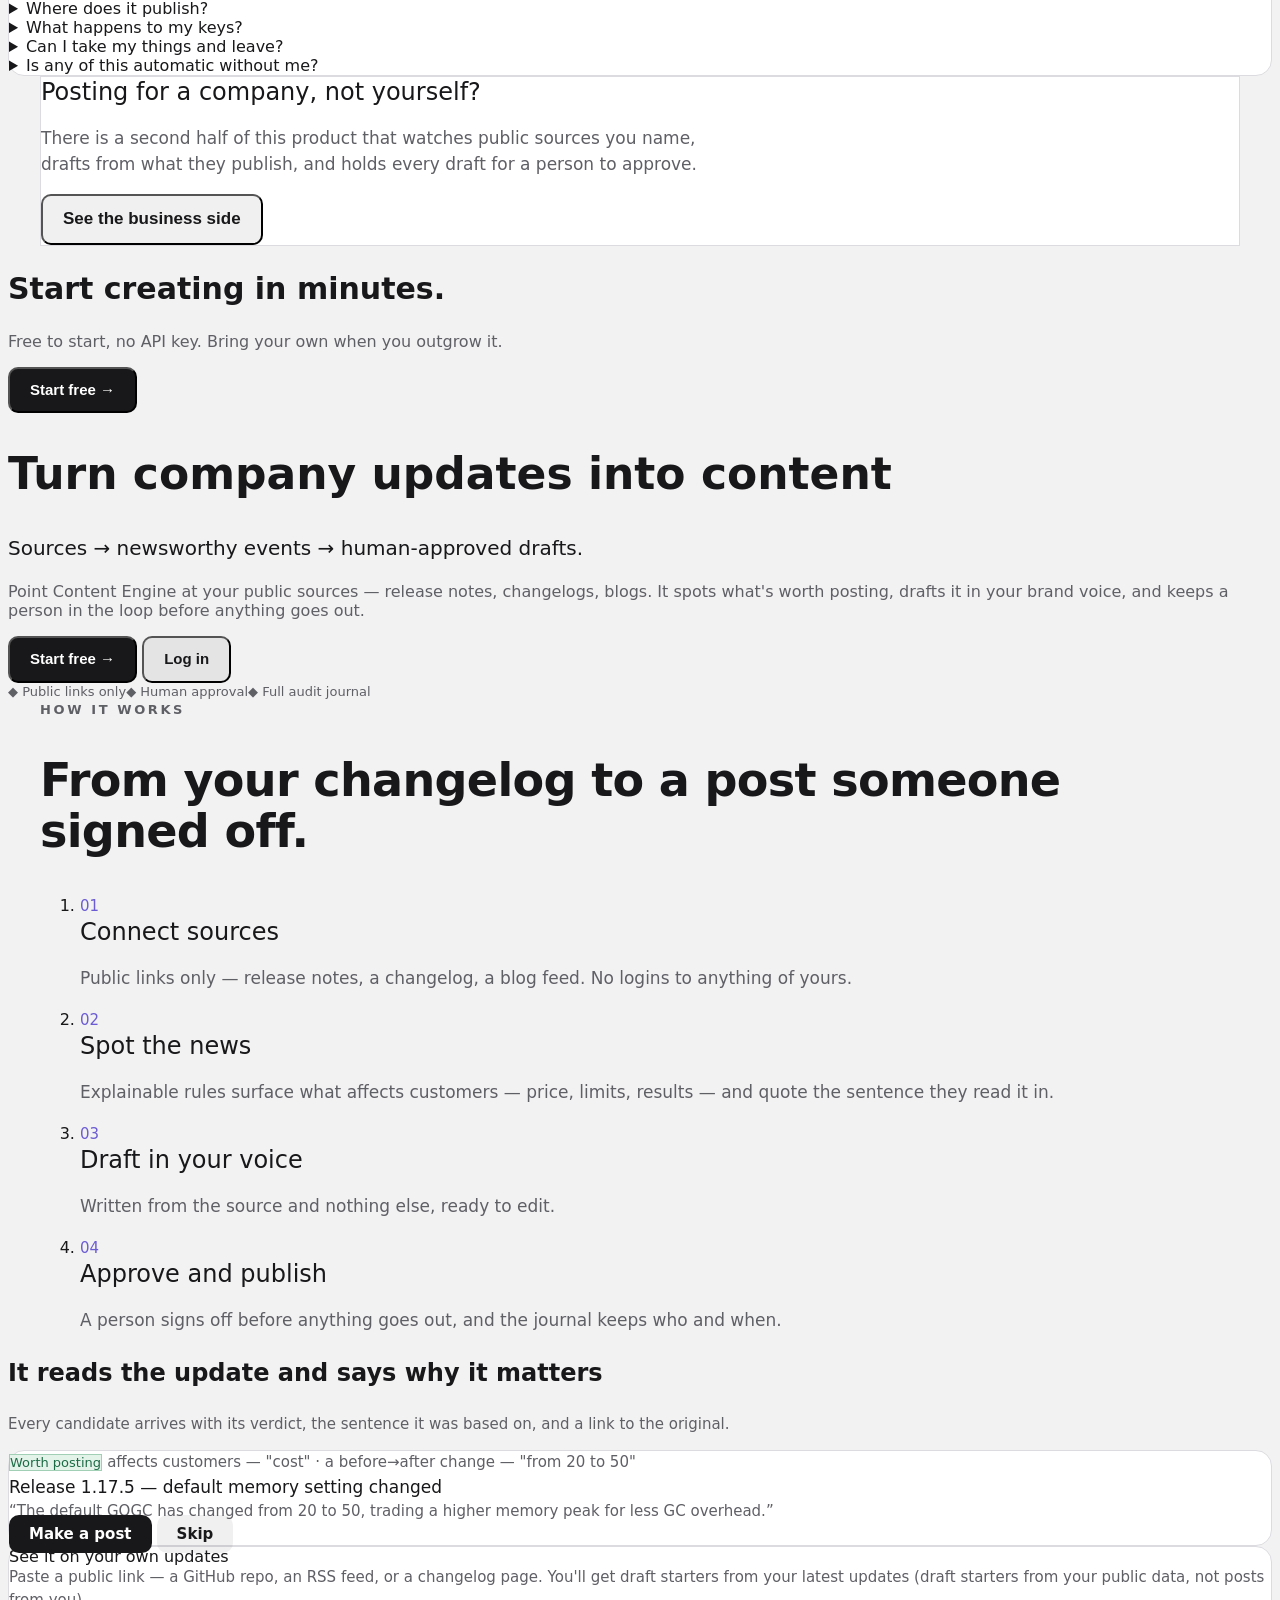
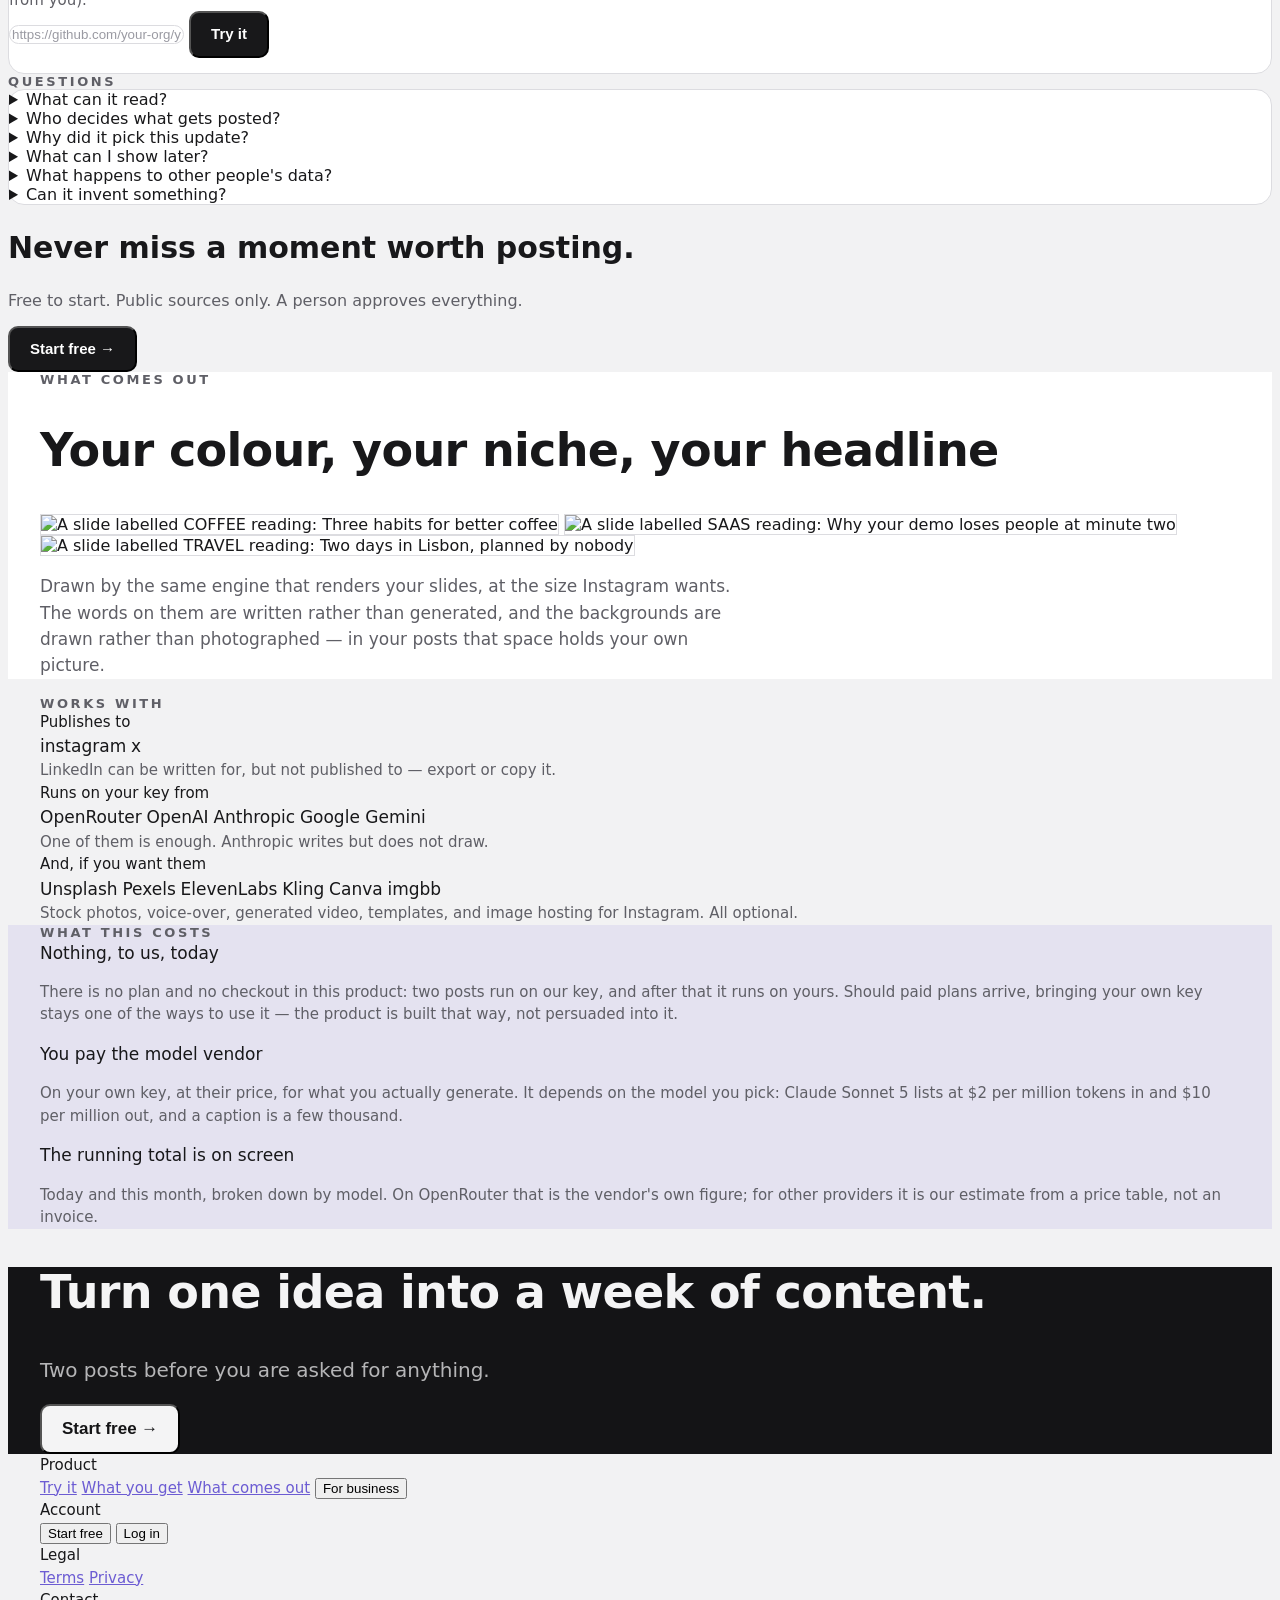
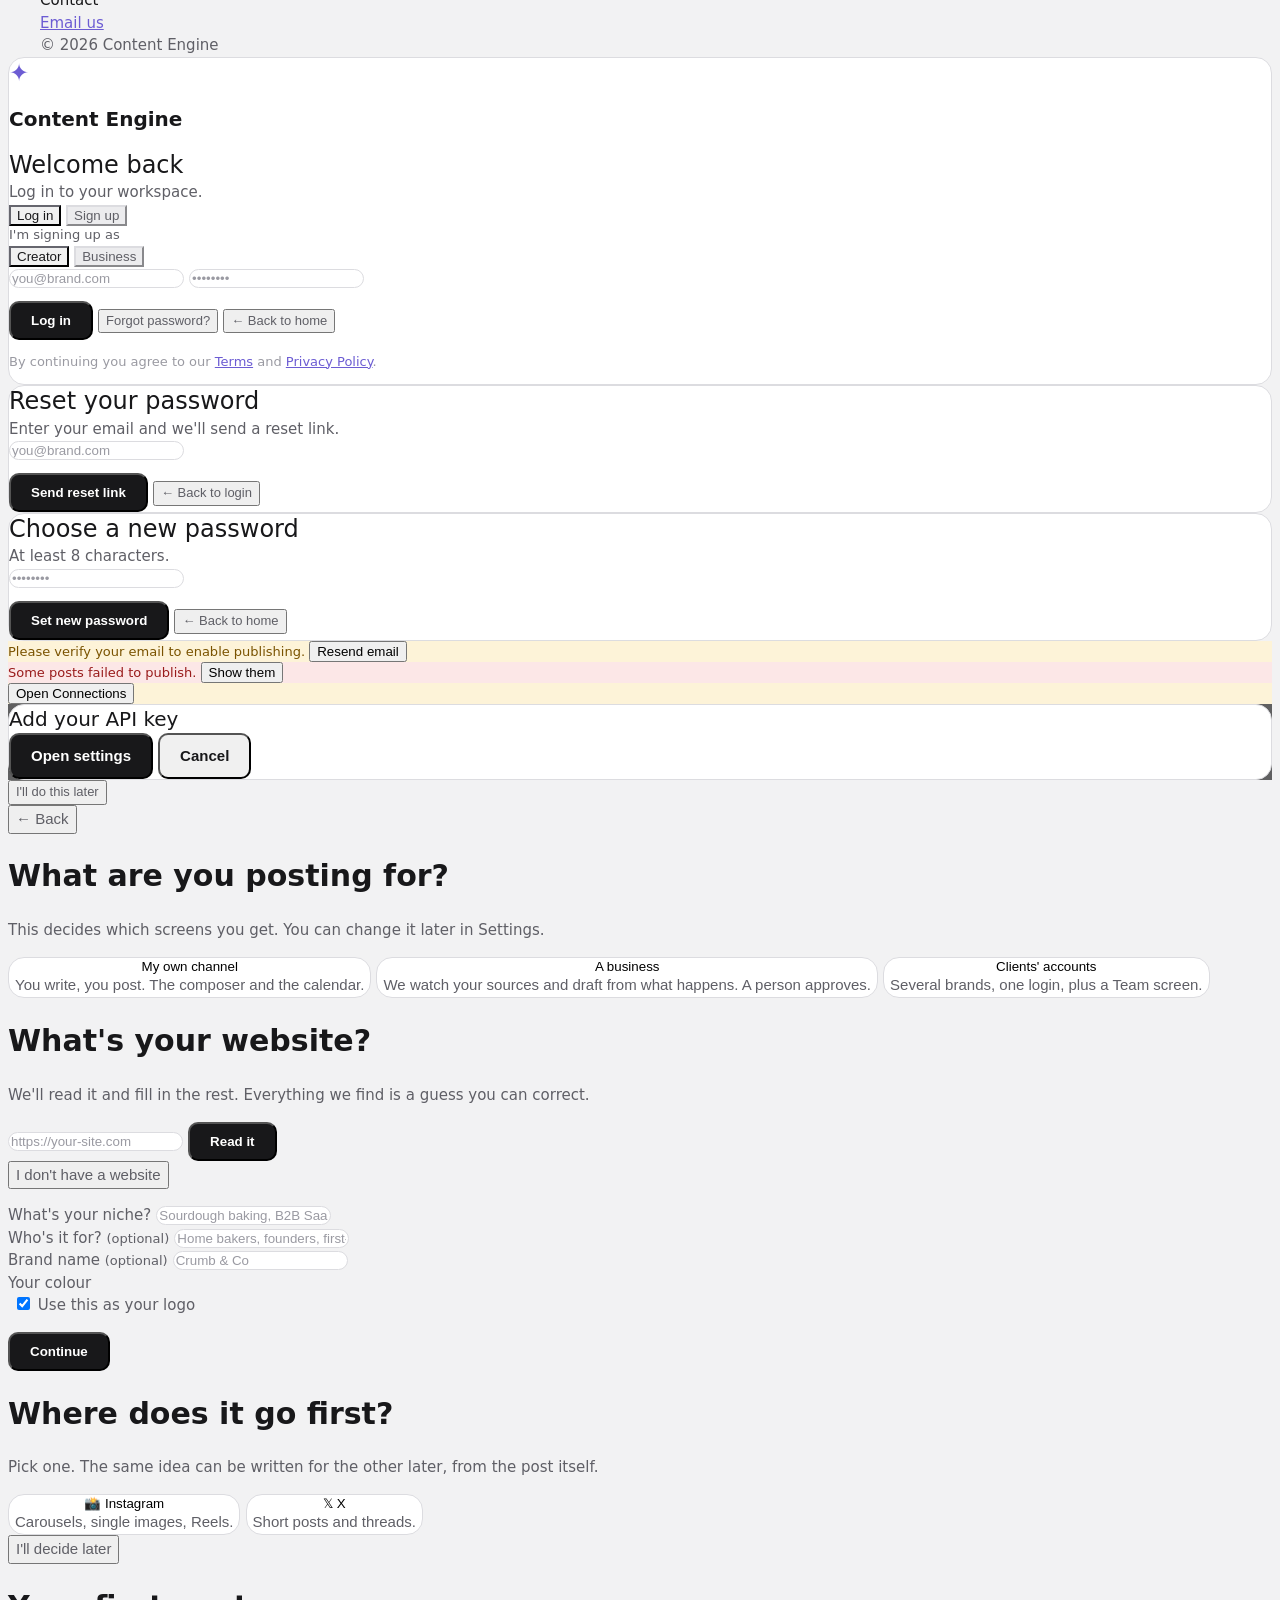
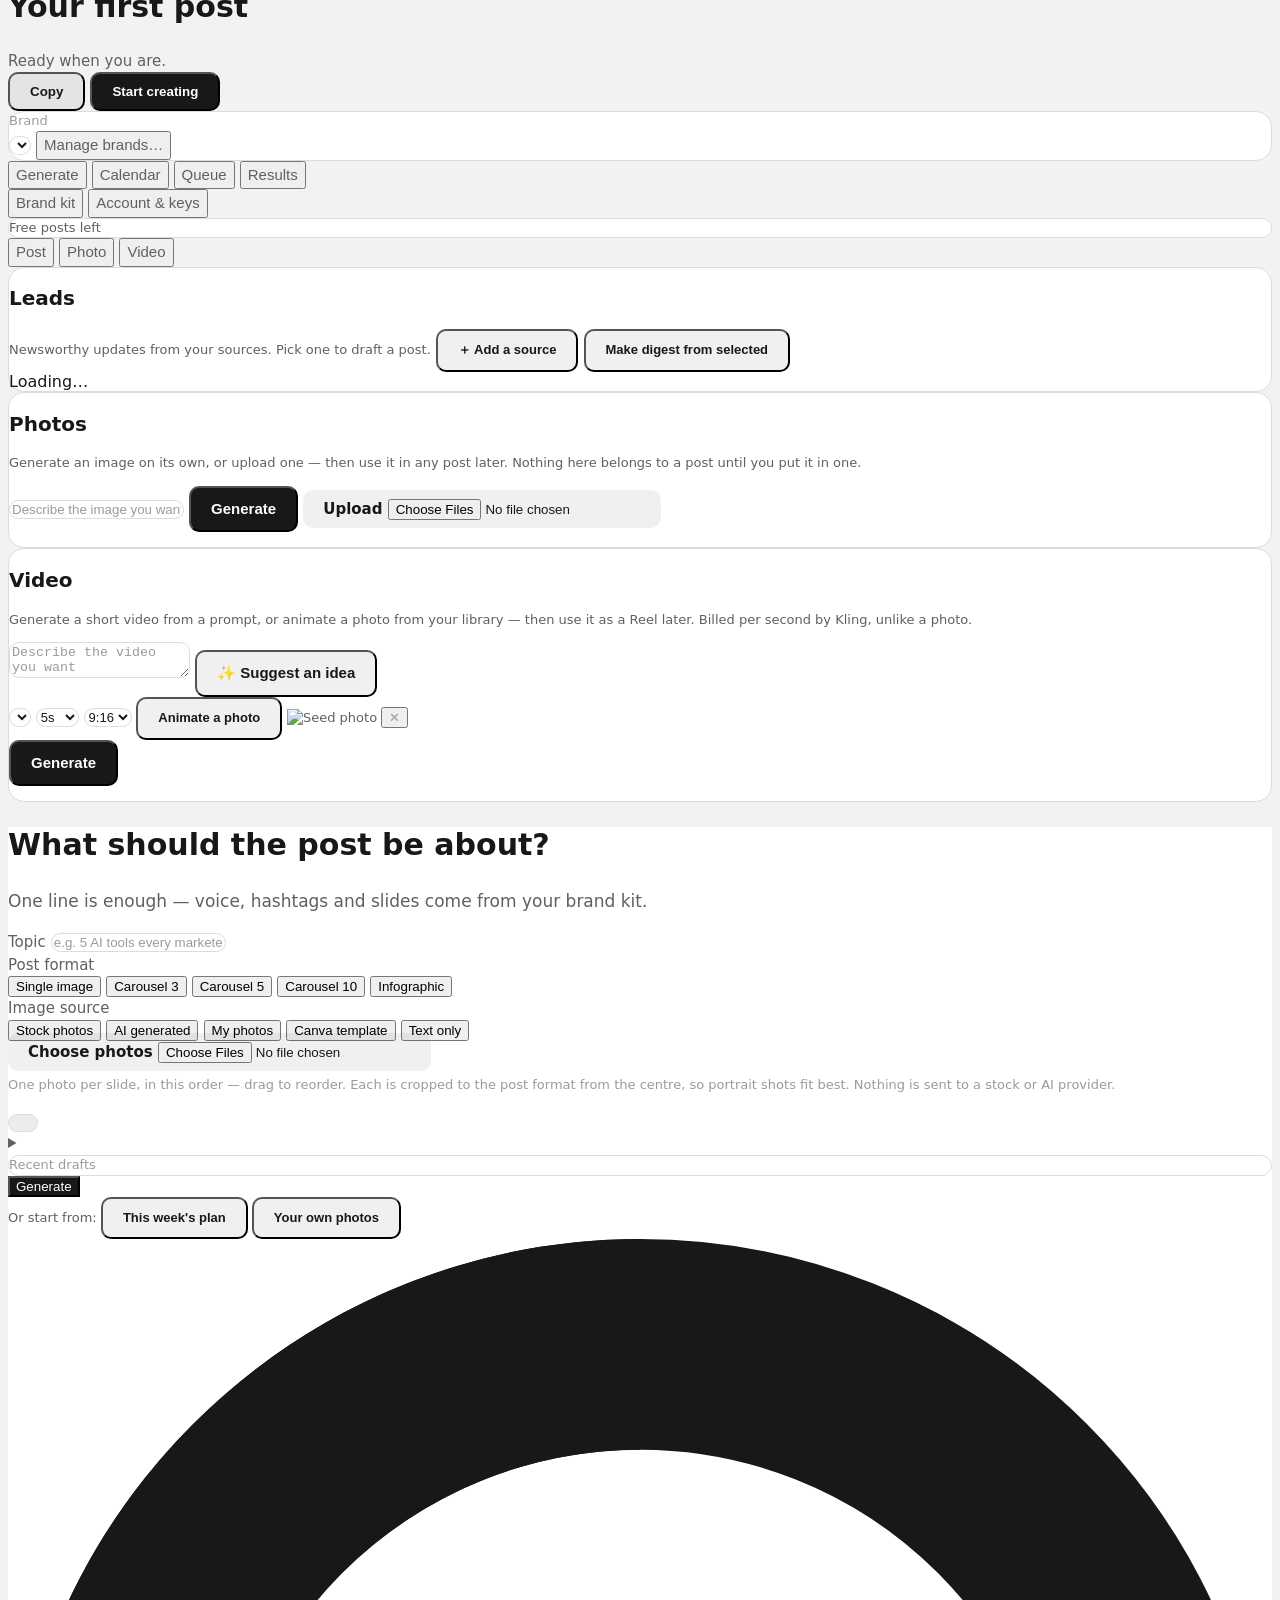
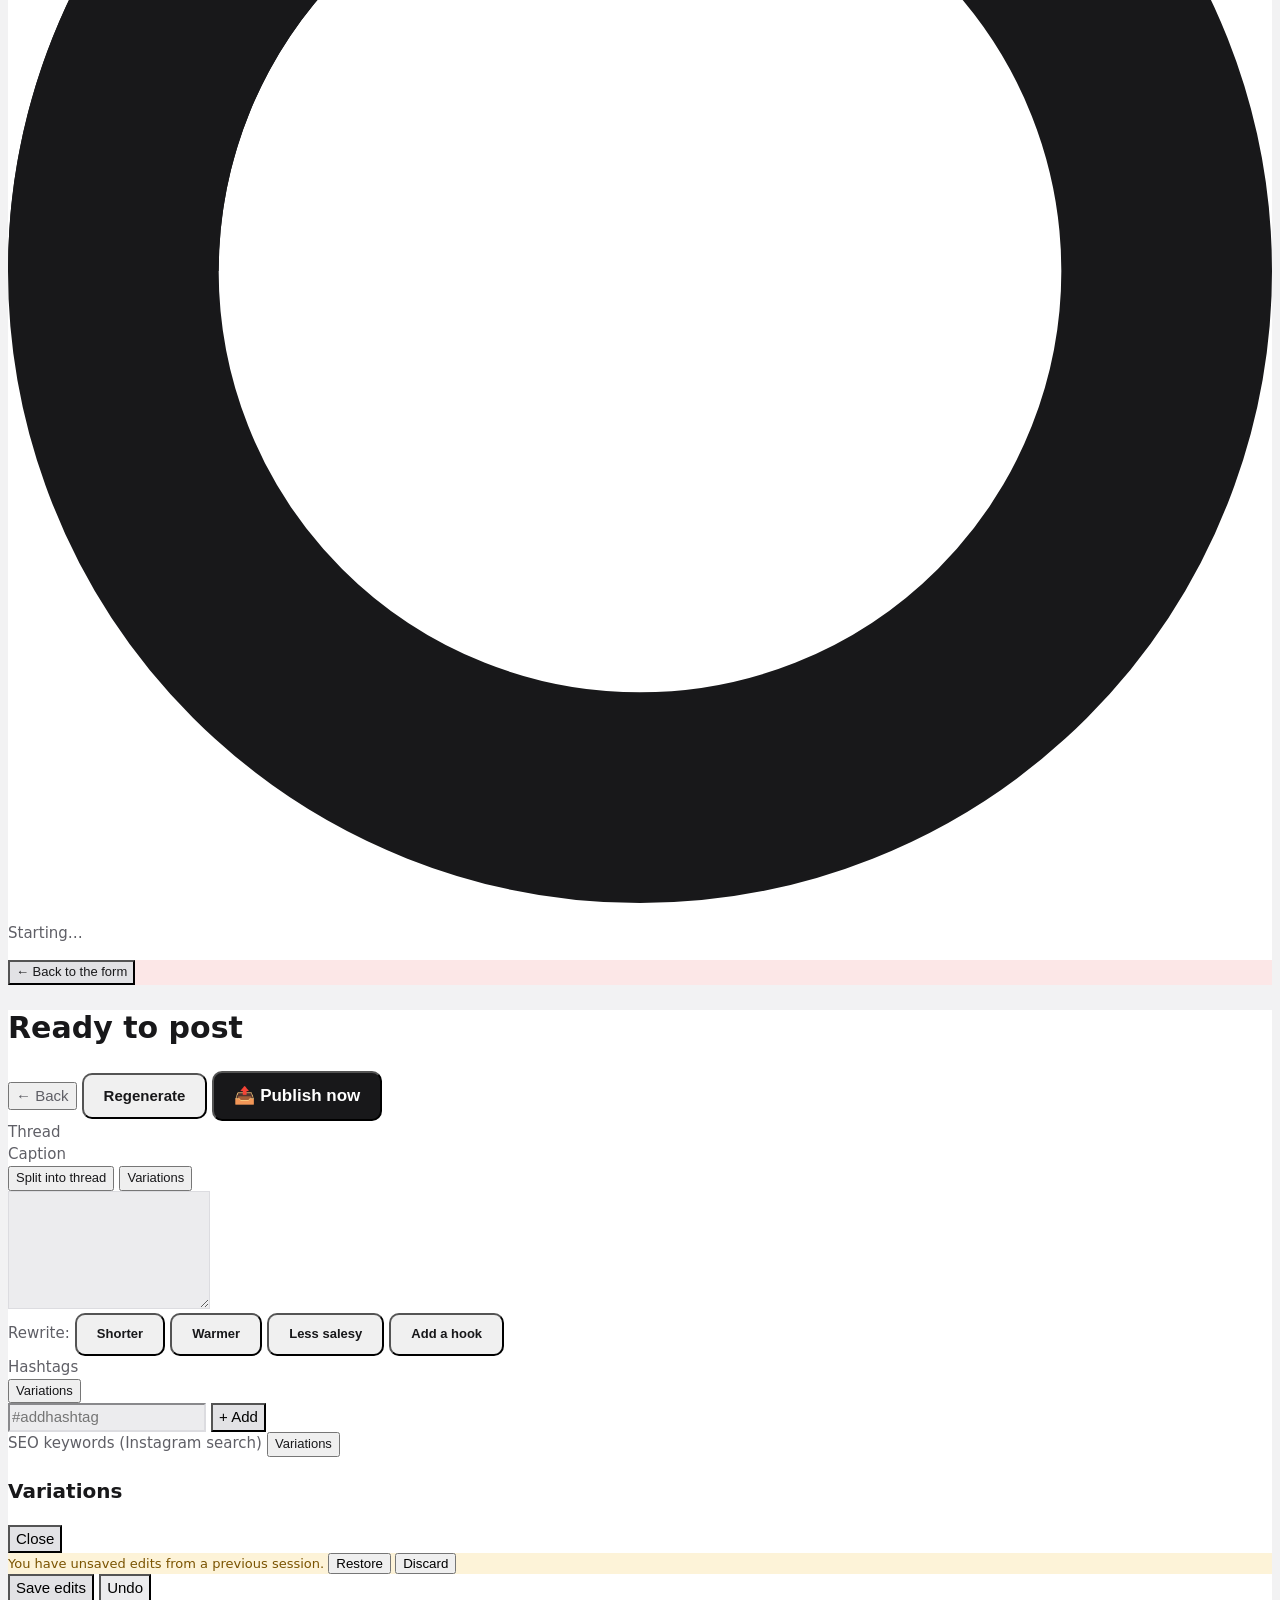
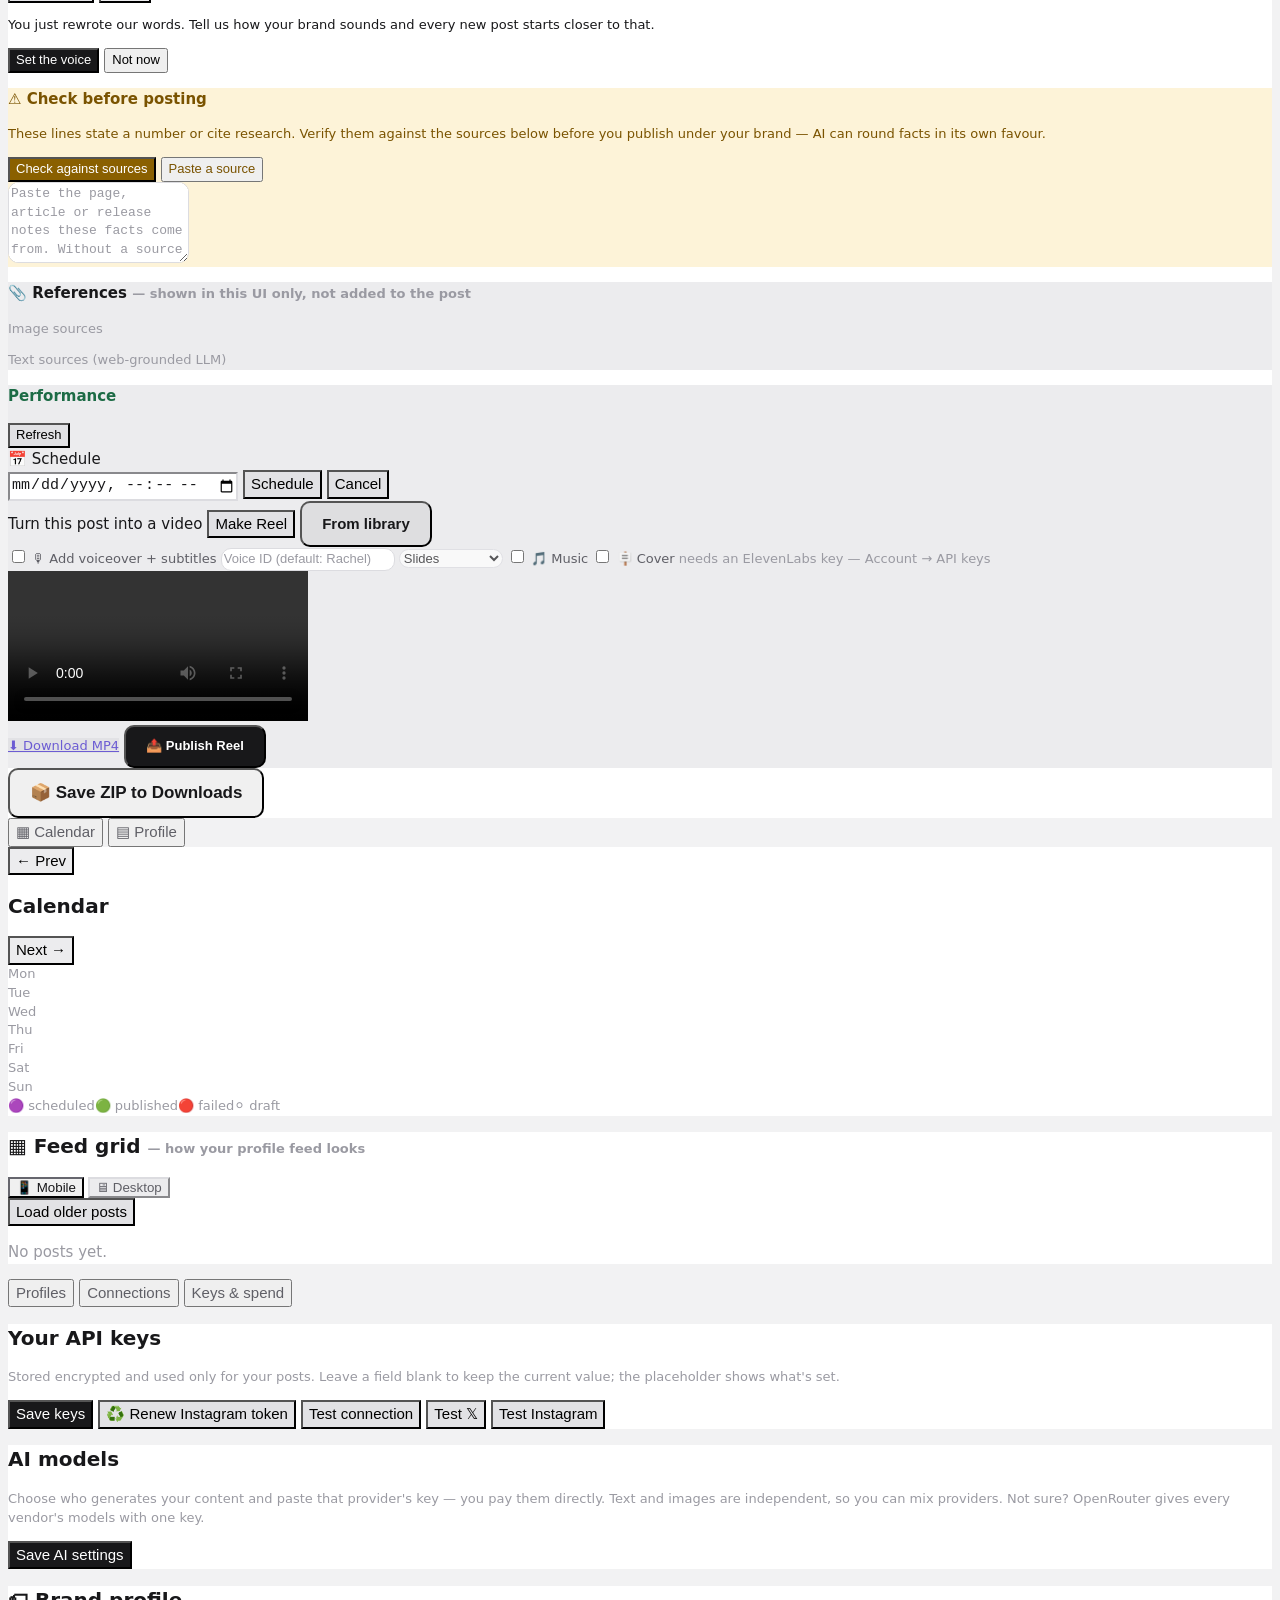
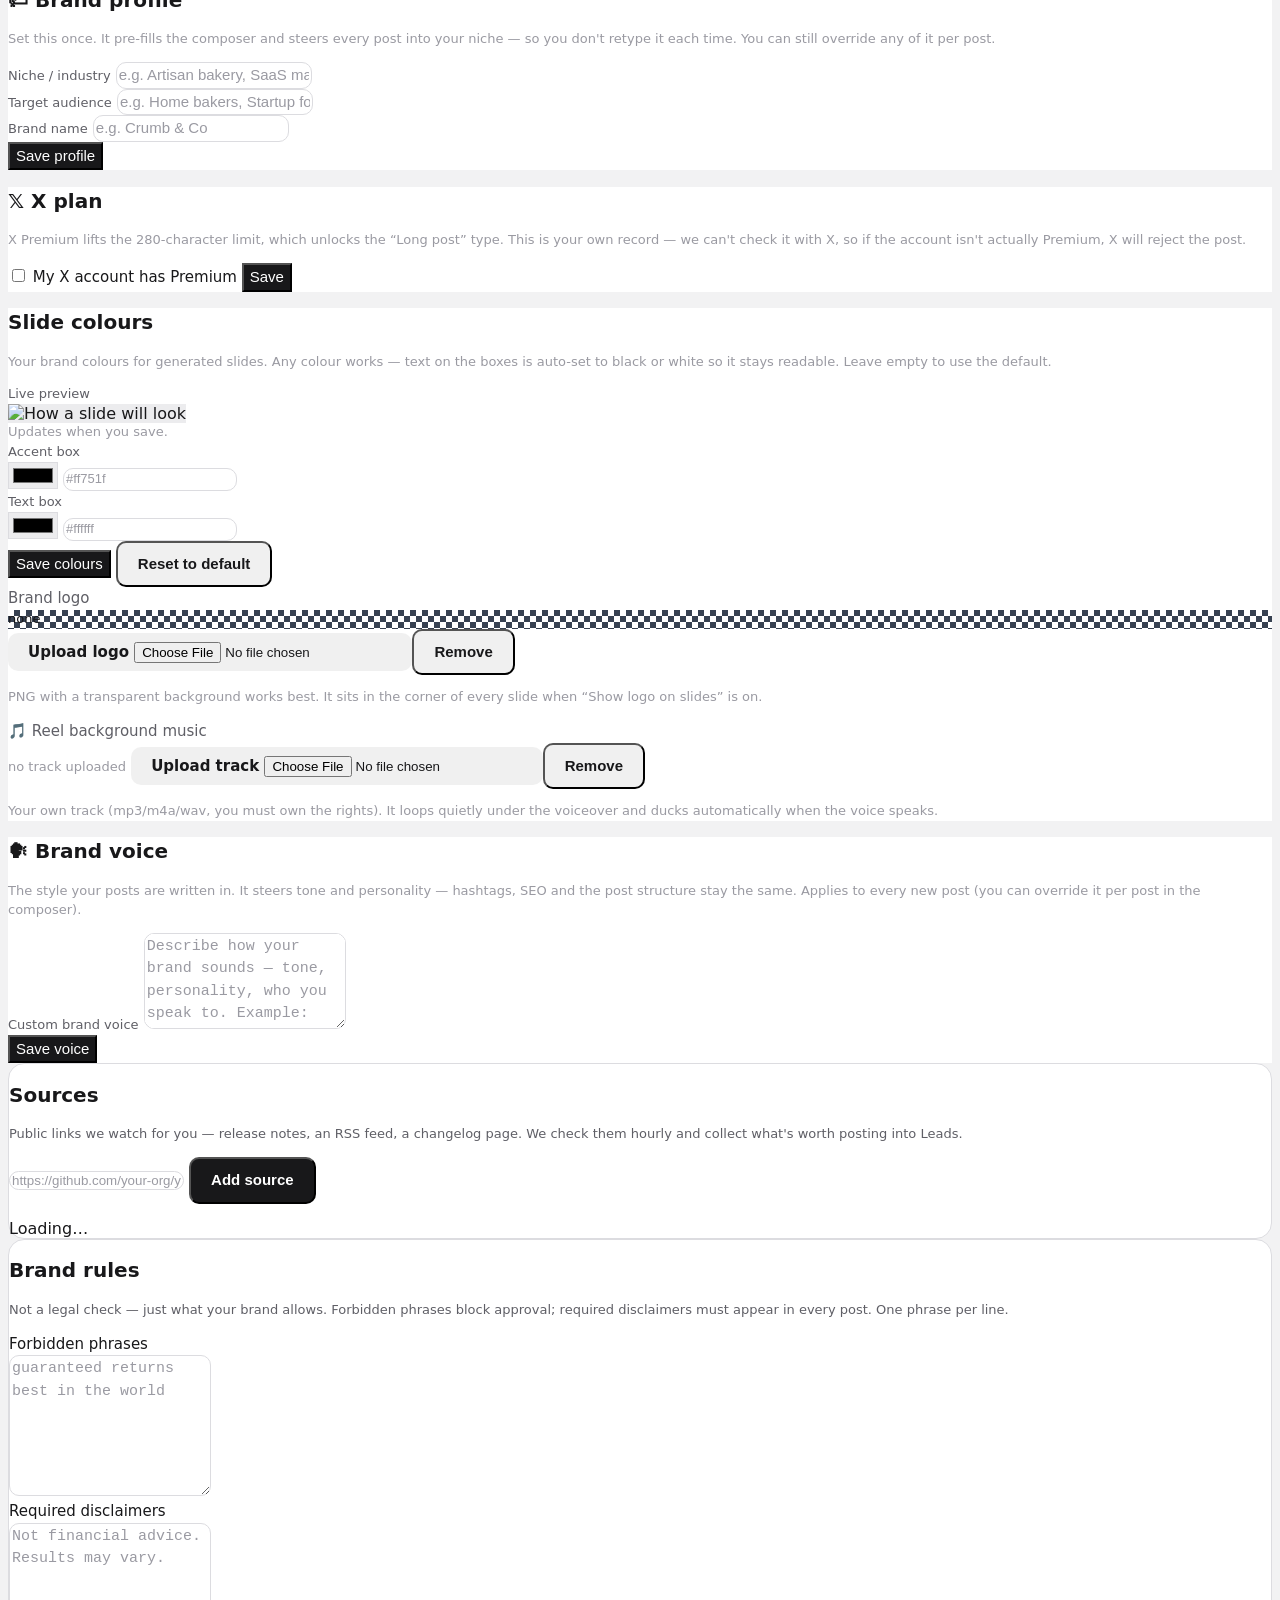
==== commit 3f25832a: "fix(landing): section labels were below the readable floor in the light theme The plan named contras" ====
--- a/backend/static/index.html
+++ b/backend/static/index.html
@@ -117,6 +117,15 @@
     .mk-wrap{ max-width:1200px; margin-left:auto; margin-right:auto;
               padding-left:1.5rem; padding-right:1.5rem; }
     .mk-copy{ max-width:65ch; }
+
+    /* Section labels.
+       Eleven of these existed in three spellings — two colour tokens and a
+       stock Tailwind grey — and the two --faint ones measured 2.50:1 on the
+       light theme's page background, against the 4.5 this product holds every
+       other piece of text to. --faint is for marks beside text, not for text.
+       One class now, so the next label cannot be a fourth spelling. */
+    .mk-eyebrow{ font-size:13px !important; font-weight:600; letter-spacing:.2em;
+                 color:var(--muted); }
 
     /* Bands.
        The home page was one flat colour from the headline to the footer, so
@@ -385,7 +394,7 @@
       It writes the words, designs the slides and publishes on your schedule — and you approve every one.
     </p>
 
-    <div class="mt-12 text-xs font-semibold tracking-[0.2em]" style="color:var(--faint)">SEE IT WRITE A POST. RIGHT NOW.</div>
+    <div class="mt-12 mk-eyebrow">SEE IT WRITE A POST. RIGHT NOW.</div>
     <p class="mt-2 text-base" style="color:var(--muted)">No account, no API key. One topic or one link.</p>
 
     <div class="mt-6 flex gap-2 justify-center text-sm">
@@ -537,7 +546,7 @@
        the counting. Wraps to a column on a phone, where a horizontal line of
        five is just five cards again. -->
   <section id="how-it-works" class="mk-wrap py-20">
-    <div class="text-xs font-semibold tracking-[0.2em] text-center" style="color:var(--faint)">HOW IT WORKS</div>
+    <div class="mk-eyebrow text-center">HOW IT WORKS</div>
     <h2 class="mk-h2 font-semibold text-center mt-4 mk-copy mx-auto">Idea in, published post out.</h2>
     <ol class="mt-12 flex flex-col md:flex-row md:items-start gap-8 md:gap-0 list-none p-0">
       <li class="flex-1 md:px-6 md:border-l md:first:border-l-0" style="border-color:var(--border)">
@@ -579,7 +588,7 @@
        No metrics anywhere: a reach number here would be a claim about results
        nobody has had yet. -->
   <section id="showcases" class="mk-wrap py-20 space-y-24">
-    <div class="text-xs font-semibold tracking-[0.2em] text-gray-500 text-center">WHAT YOU GET</div>
+    <div class="mk-eyebrow text-center">WHAT YOU GET</div>
 
     <!-- Three compositions, not three rows. Each one is half prose and half
          product, and consecutive blocks swap sides — a page that puts the
@@ -727,7 +736,7 @@
        reading like documentation. What a person is buying is time, a brand that
        survives contact with a deadline, and not having to be at the keyboard. -->
   <section id="features" class="mk-wrap py-20">
-    <div class="text-xs font-semibold tracking-[0.2em] text-center" style="color:var(--faint)">WHAT YOU GET</div>
+    <div class="mk-eyebrow text-center">WHAT YOU GET</div>
     <div class="mt-12 grid md:grid-cols-3 gap-12">
       <div>
         <h3 class="text-2xl font-semibold">Create faster</h3>
@@ -766,7 +775,7 @@
        them — a reader recognises their own week faster than their own job
        title. -->
   <section class="mk-wrap py-20">
-    <div class="text-xs font-semibold tracking-[0.2em] text-center" style="color:var(--faint)">WHO IT IS FOR</div>
+    <div class="mk-eyebrow text-center">WHO IT IS FOR</div>
     <div class="mt-12 grid md:grid-cols-3 gap-10">
       <div>
         <h3 class="text-xl font-semibold">Creators</h3>
@@ -789,7 +798,7 @@
        checkable in the code; where the product's behaviour is a deployment
        setting rather than a promise, the answer says so instead of rounding up. -->
   <section class="max-w-3xl mx-auto px-6 py-12">
-    <div class="text-xs font-semibold tracking-[0.2em] text-gray-500 text-center">QUESTIONS</div>
+    <div class="mk-eyebrow text-center">QUESTIONS</div>
     <div class="mt-8 ce-card divide-y" style="border-color:var(--border)">
       <details class="p-4">
         <summary class="cursor-pointer font-semibold">Do I need an API key to start?</summary>
@@ -863,7 +872,7 @@
          drawn as one line with a rule between the stages it reads as the thing
          it is. Both doors now say "this is a movement" in the same shape. -->
     <section class="mk-wrap py-20">
-      <div class="text-xs font-semibold tracking-[0.2em] text-center" style="color:var(--faint)">HOW IT WORKS</div>
+      <div class="mk-eyebrow text-center">HOW IT WORKS</div>
       <h2 class="mk-h2 font-semibold text-center mt-4 mk-copy mx-auto">From your changelog to a post someone signed off.</h2>
       <ol class="mt-12 flex flex-col md:flex-row md:items-start gap-8 md:gap-0 list-none p-0">
         <li class="flex-1 md:px-6 md:border-l md:first:border-l-0" style="border-color:var(--border)">
@@ -934,7 +943,7 @@
          does it cost me" but "what does it read, who signs it off, and what can
          I show an auditor". Same rule — every answer checkable in the code. -->
     <section class="max-w-3xl mx-auto px-6 py-12">
-      <div class="text-xs font-semibold tracking-[0.2em] text-gray-500 text-center">QUESTIONS</div>
+      <div class="mk-eyebrow text-center">QUESTIONS</div>
       <div class="mt-8 ce-card divide-y" style="border-color:var(--border)">
         <details class="p-4">
           <summary class="cursor-pointer font-semibold">What can it read?</summary>
@@ -986,18 +995,20 @@
        those are ours to ship. -->
   <section class="mk-band">
     <div id="gallery" class="mk-wrap py-16">
-    <div class="text-xs font-semibold tracking-[0.2em] text-gray-500 text-center">WHAT COMES OUT</div>
+    <div class="mk-eyebrow text-center">WHAT COMES OUT</div>
     <h2 class="mk-h2 font-semibold text-center mt-6">Your colour, your niche, your headline</h2>
     <div class="mt-10 grid sm:grid-cols-3 gap-5">
       <img src="/static/img/gallery/gallery-coffee.jpg" width="1080" height="1350" loading="lazy"
            alt="A slide labelled COFFEE reading: Three habits for better coffee"
            class="w-full rounded-xl" style="border:1px solid var(--border)" />
       <img src="/static/img/gallery/gallery-saas.jpg" width="1080" height="1350" loading="lazy"
+           data-gallery-extra
            alt="A slide labelled SAAS reading: Why your demo loses people at minute two"
-           class="w-full rounded-xl" style="border:1px solid var(--border)" />
+           class="hidden sm:block w-full rounded-xl" style="border:1px solid var(--border)" />
       <img src="/static/img/gallery/gallery-travel.jpg" width="1080" height="1350" loading="lazy"
+           data-gallery-extra
            alt="A slide labelled TRAVEL reading: Two days in Lisbon, planned by nobody"
-           class="w-full rounded-xl" style="border:1px solid var(--border)" />
+           class="hidden sm:block w-full rounded-xl" style="border:1px solid var(--border)" />
     </div>
     <p class="mk-copy mx-auto mt-8 text-center text-base" style="color:var(--muted)">
       Drawn by the same engine that renders your slides, at the size Instagram wants.
@@ -1017,7 +1028,7 @@
        refuses to publish to it — a gate in posts.py that answers twice, at
        publish and at schedule — so it is not in the publish row. -->
   <section class="mk-wrap py-16">
-    <div class="text-xs font-semibold tracking-[0.2em] text-gray-500 text-center">WORKS WITH</div>
+    <div class="mk-eyebrow text-center">WORKS WITH</div>
     <div class="mt-8 grid sm:grid-cols-3 gap-8 text-sm">
       <div>
         <div class="font-semibold mb-2">Publishes to</div>
@@ -1066,7 +1077,7 @@
        that place; there is a test for it. -->
   <section class="mk-band-tint">
     <div class="mk-wrap py-16">
-    <div class="text-xs font-semibold tracking-[0.2em] text-gray-500 text-center">WHAT THIS COSTS</div>
+    <div class="mk-eyebrow text-center">WHAT THIS COSTS</div>
     <div class="mt-8 grid md:grid-cols-3 gap-8 text-sm">
       <div>
         <!-- "Not later" used to be in this sentence and had to go. Paid plans
@@ -1146,7 +1157,11 @@
           </div>
         </div>
       </div>
-      <div class="mt-10 pt-6 border-t" style="border-color:var(--border);color:var(--faint)">
+      <!-- --muted, not --faint. The faint token measures 2.5:1 on the light
+           theme's page background, which is below the readable floor this
+           product holds itself to everywhere else; it exists for marks beside
+           text, not for text. -->
+      <div class="mt-10 pt-6 border-t" style="border-color:var(--border);color:var(--muted)">
         © 2026 Content Engine
       </div>
     </div>
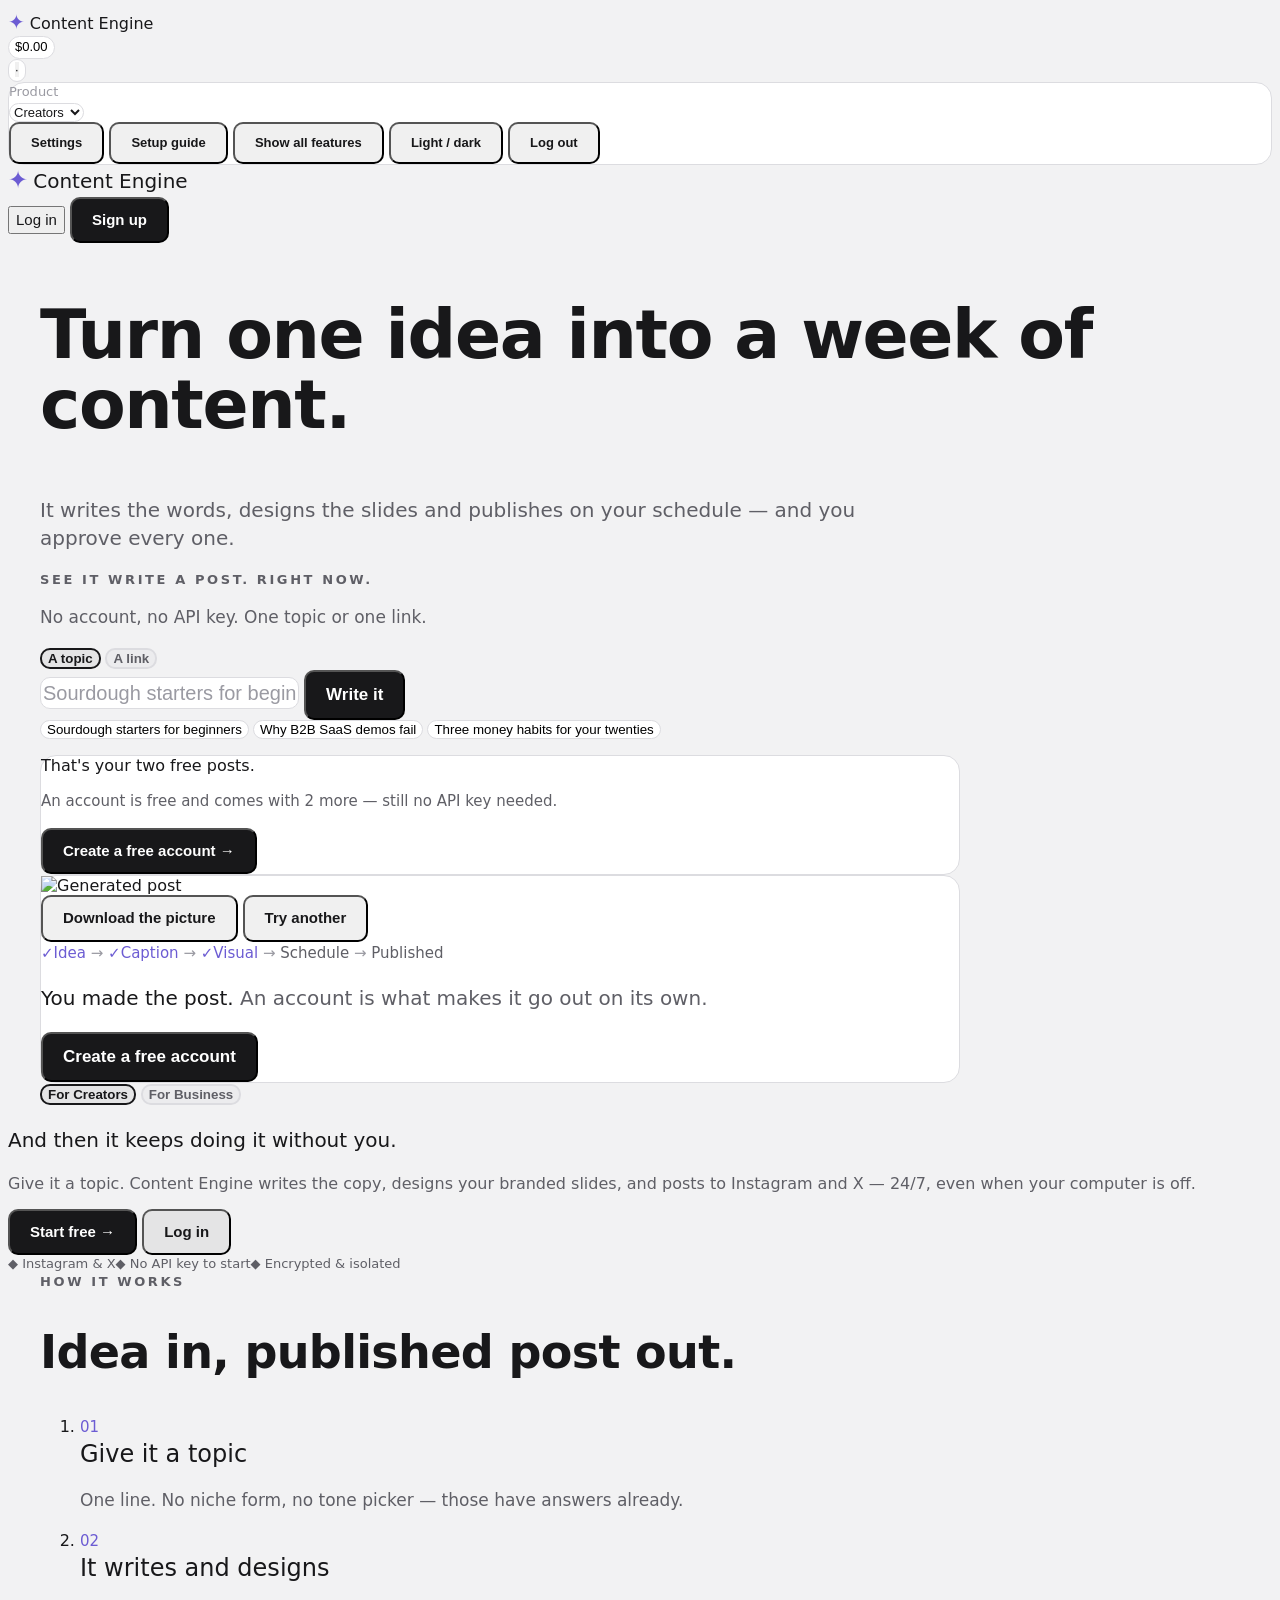
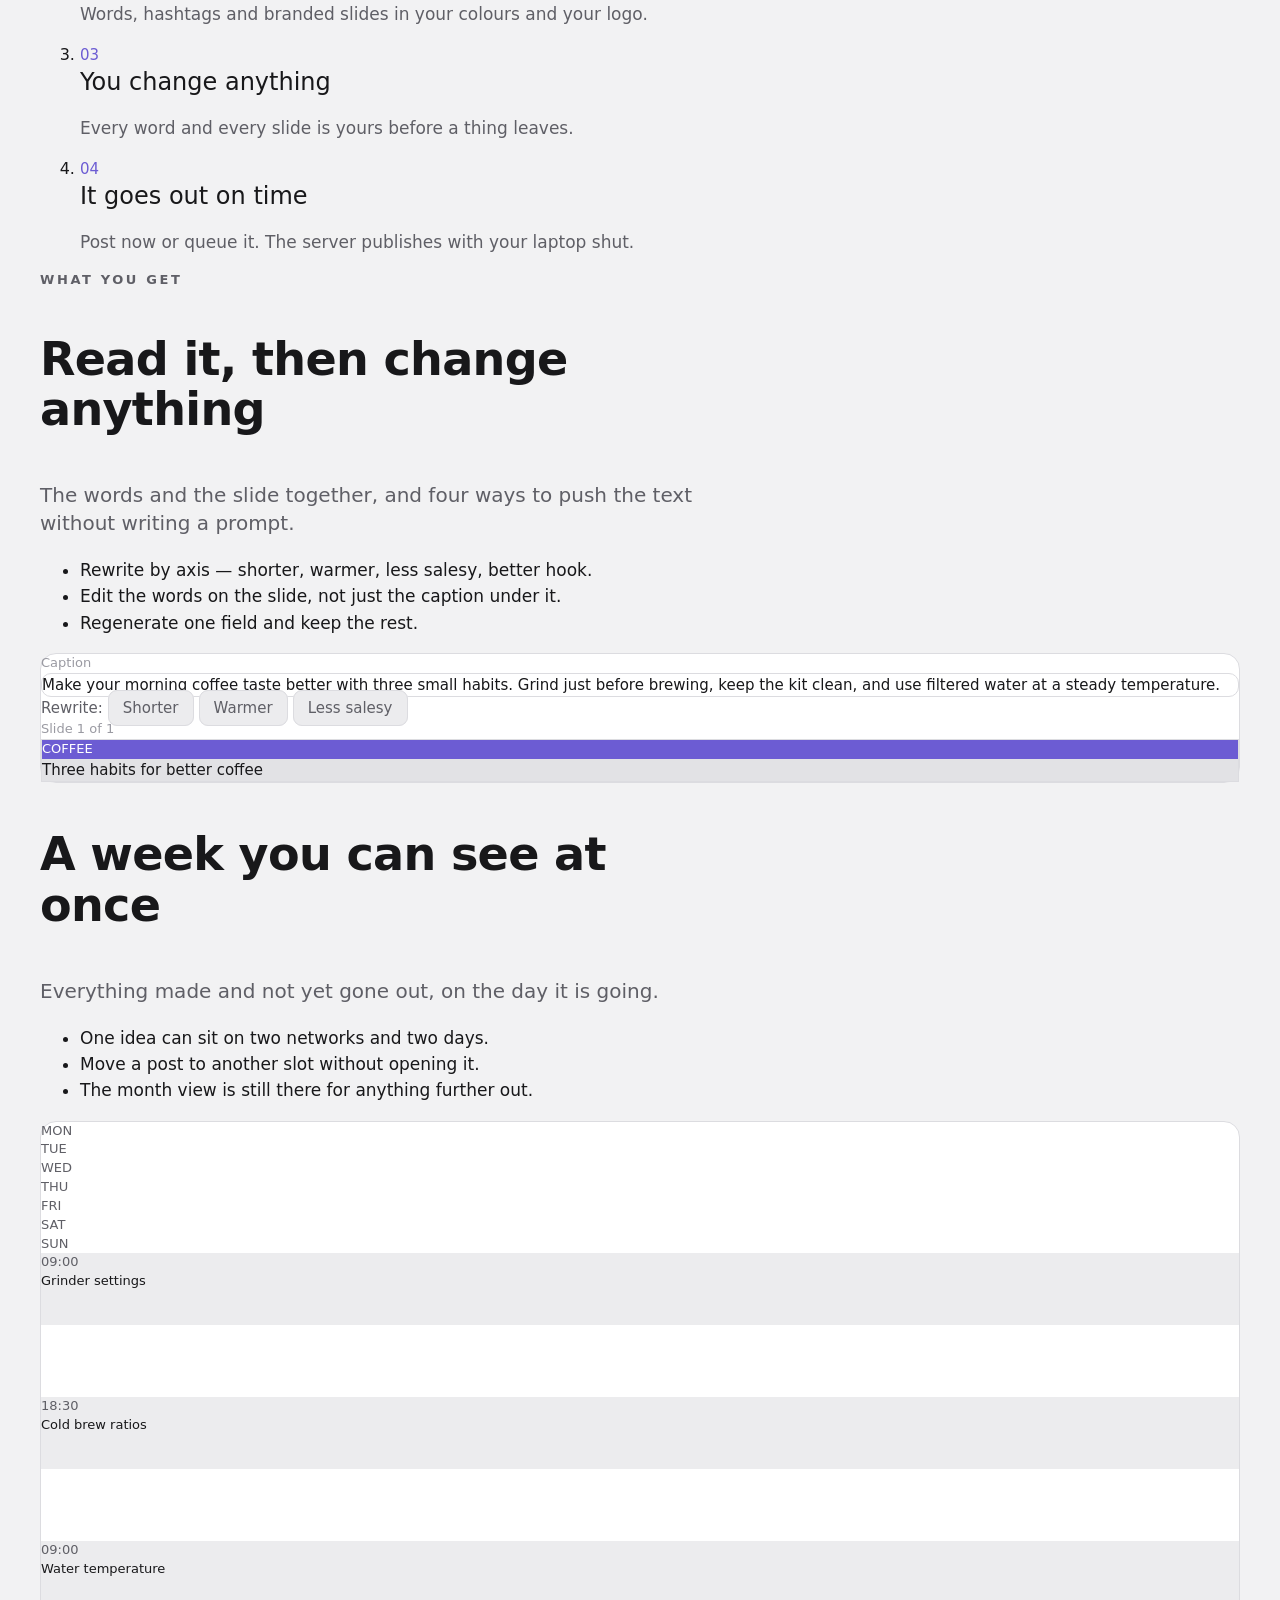
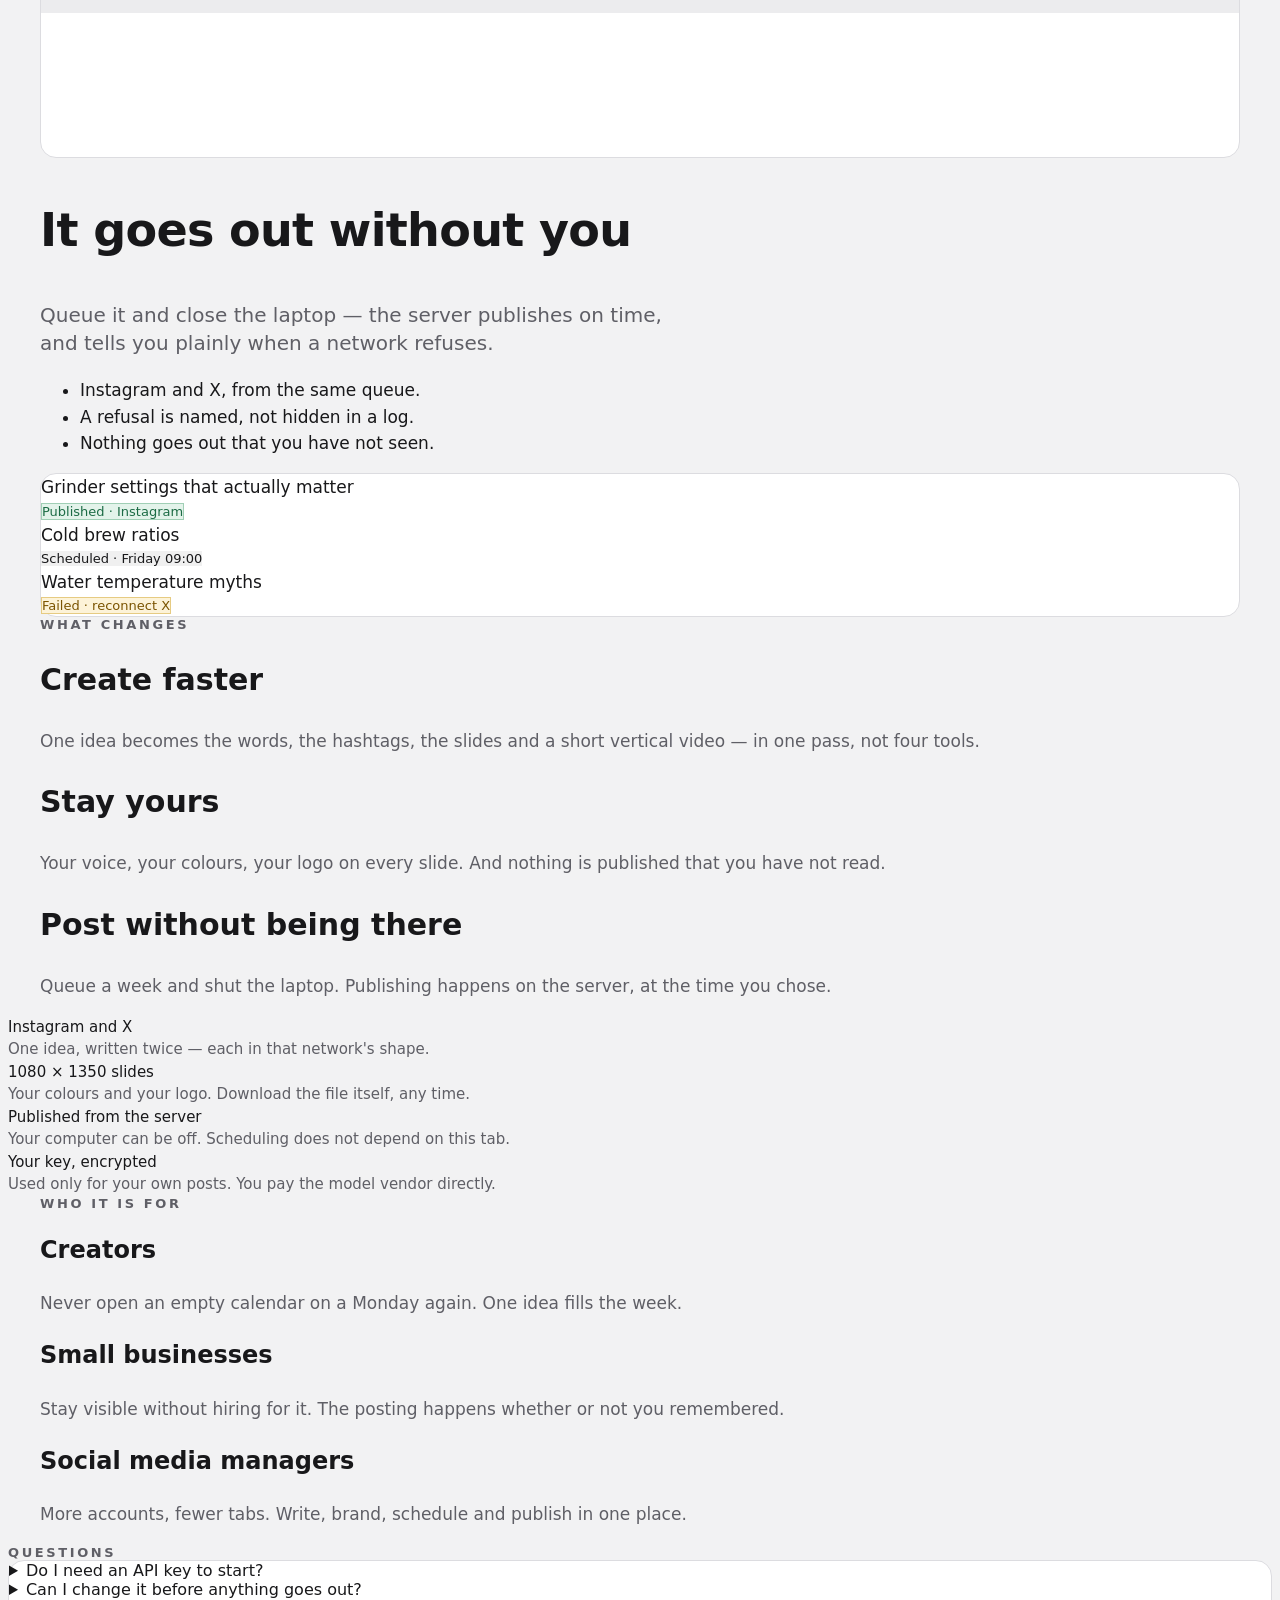
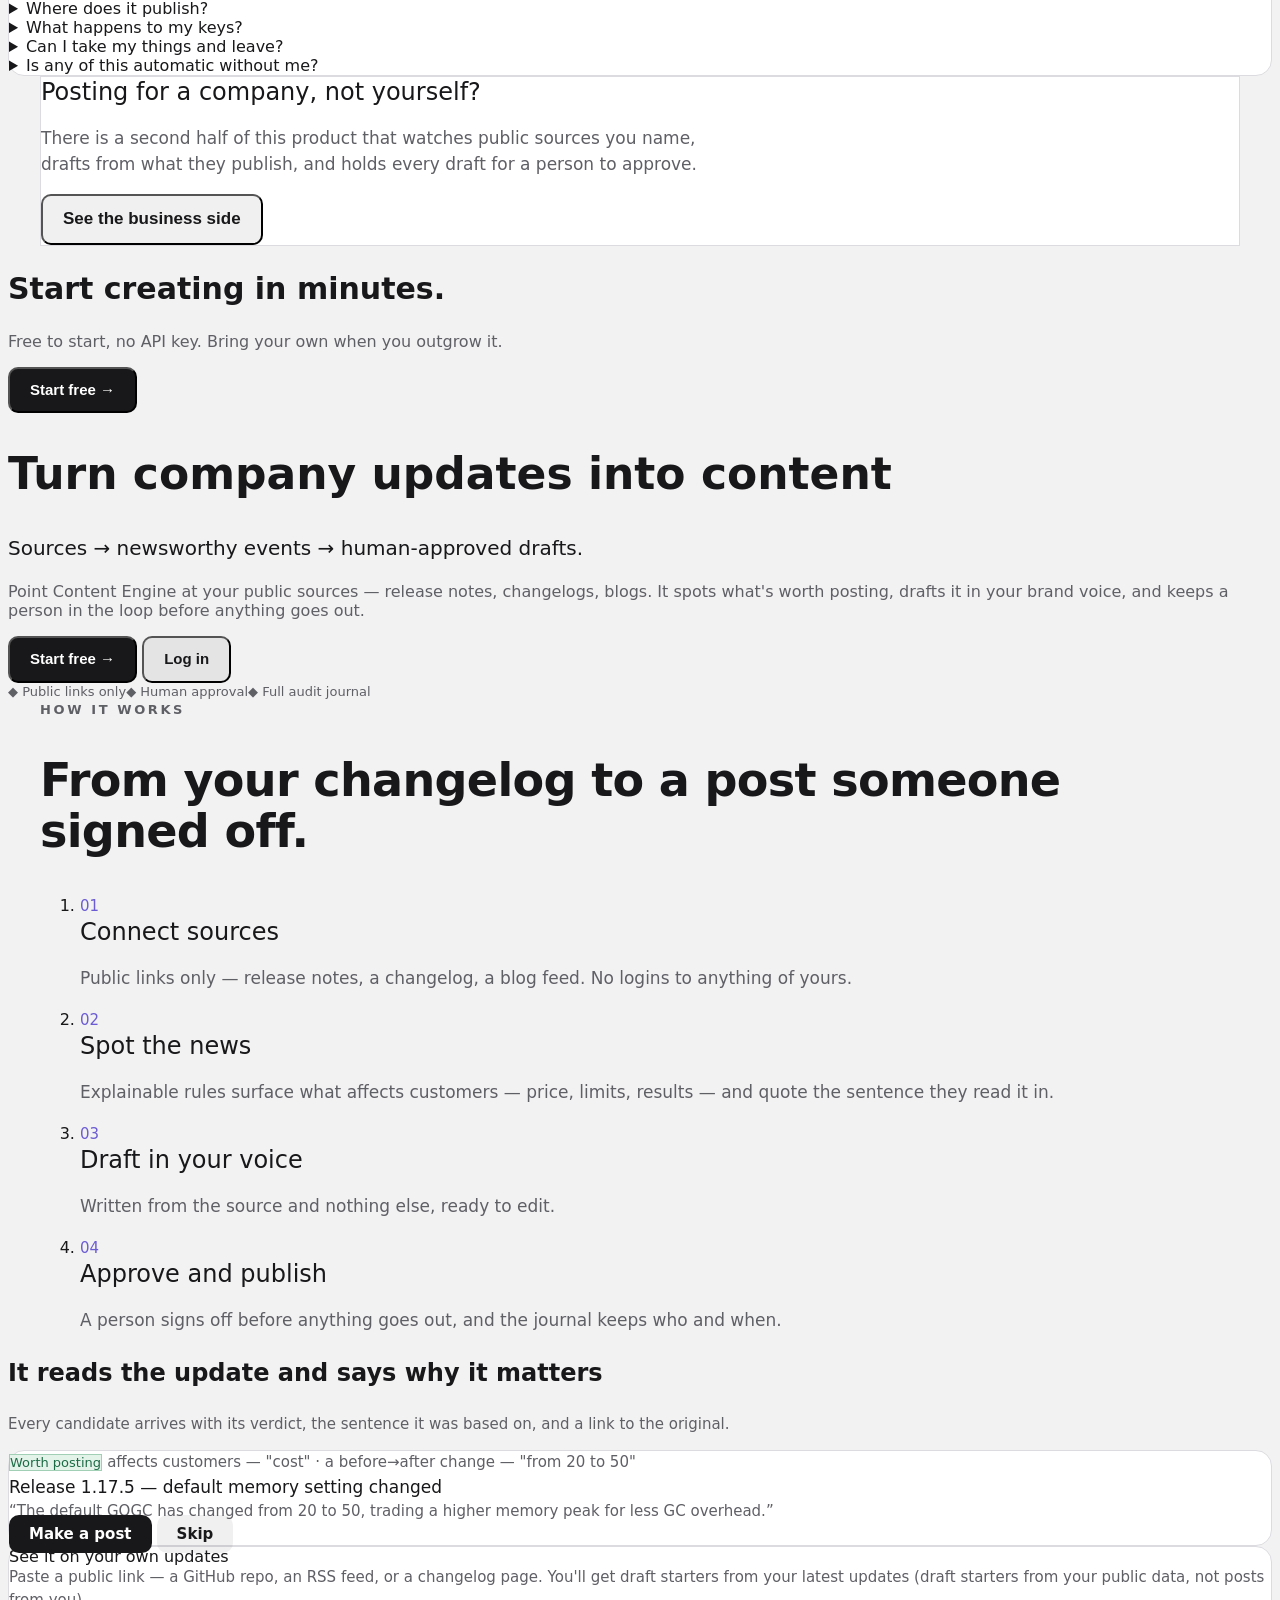
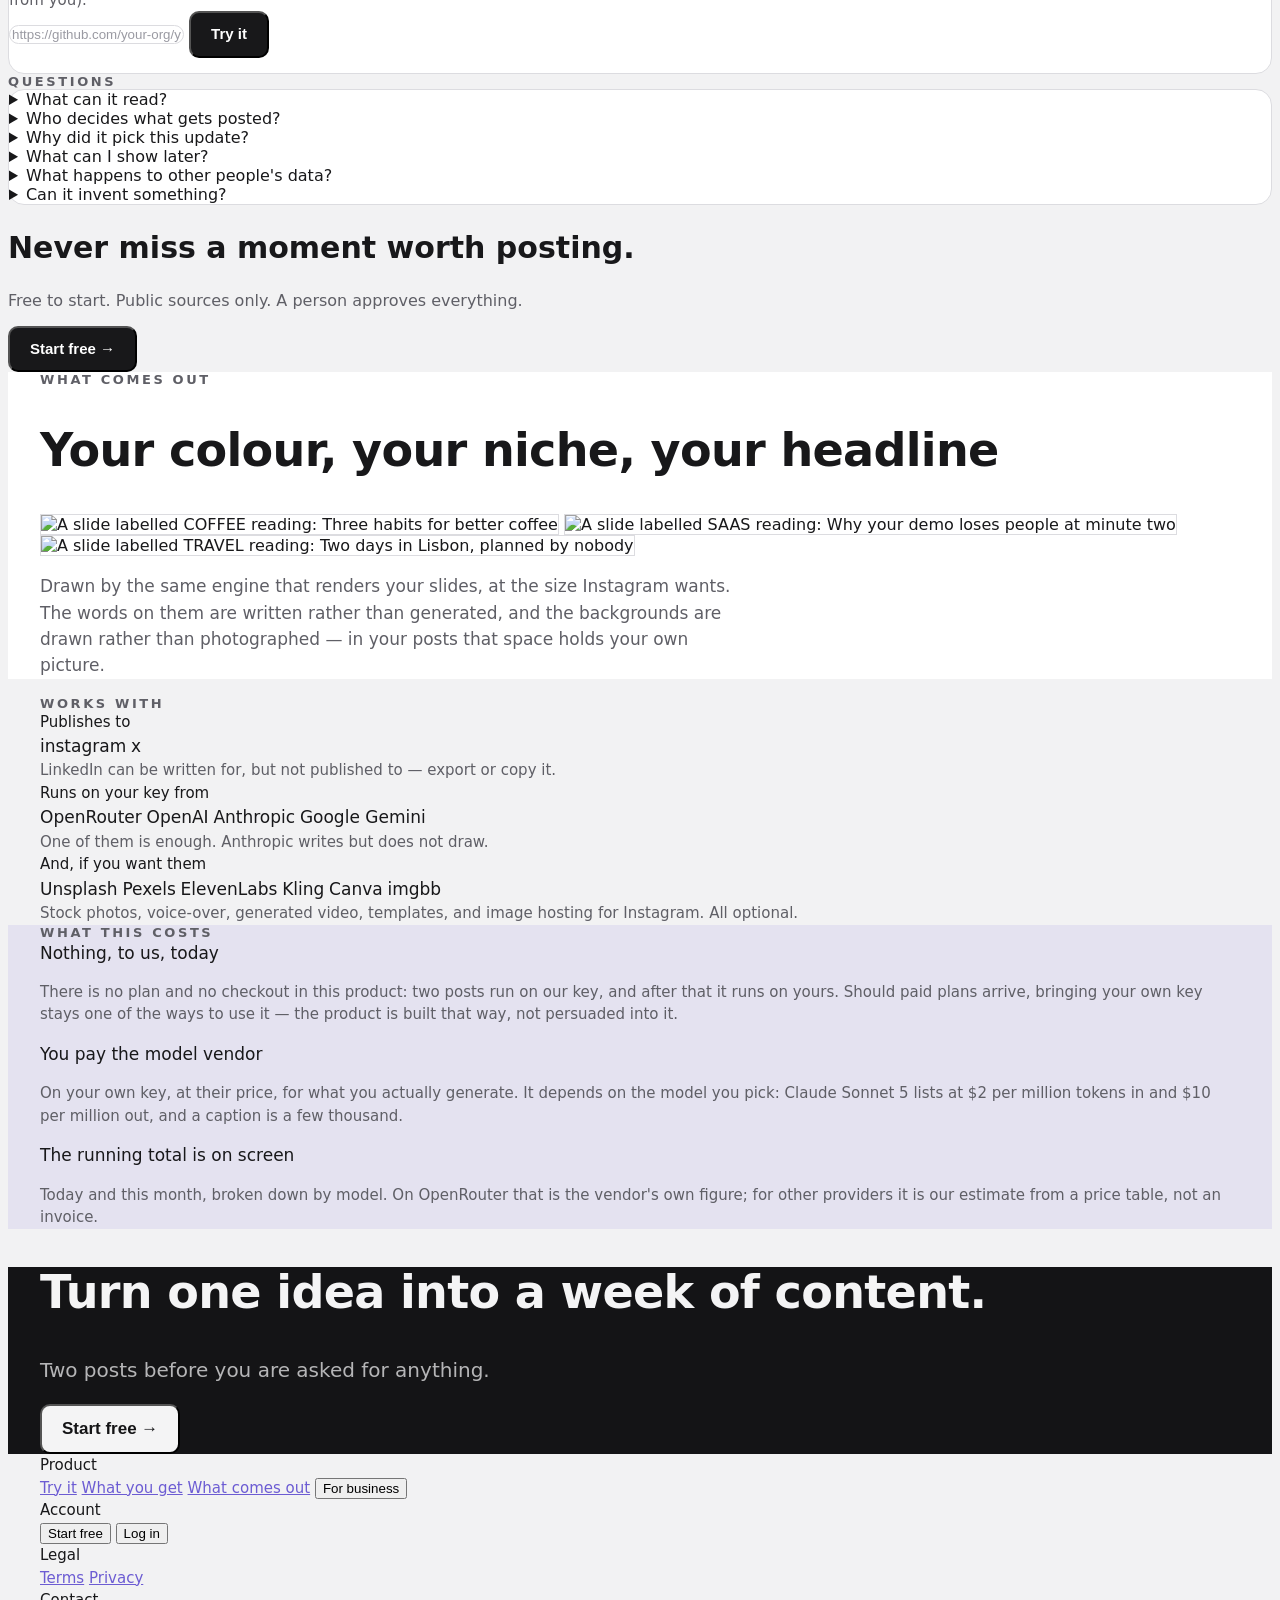
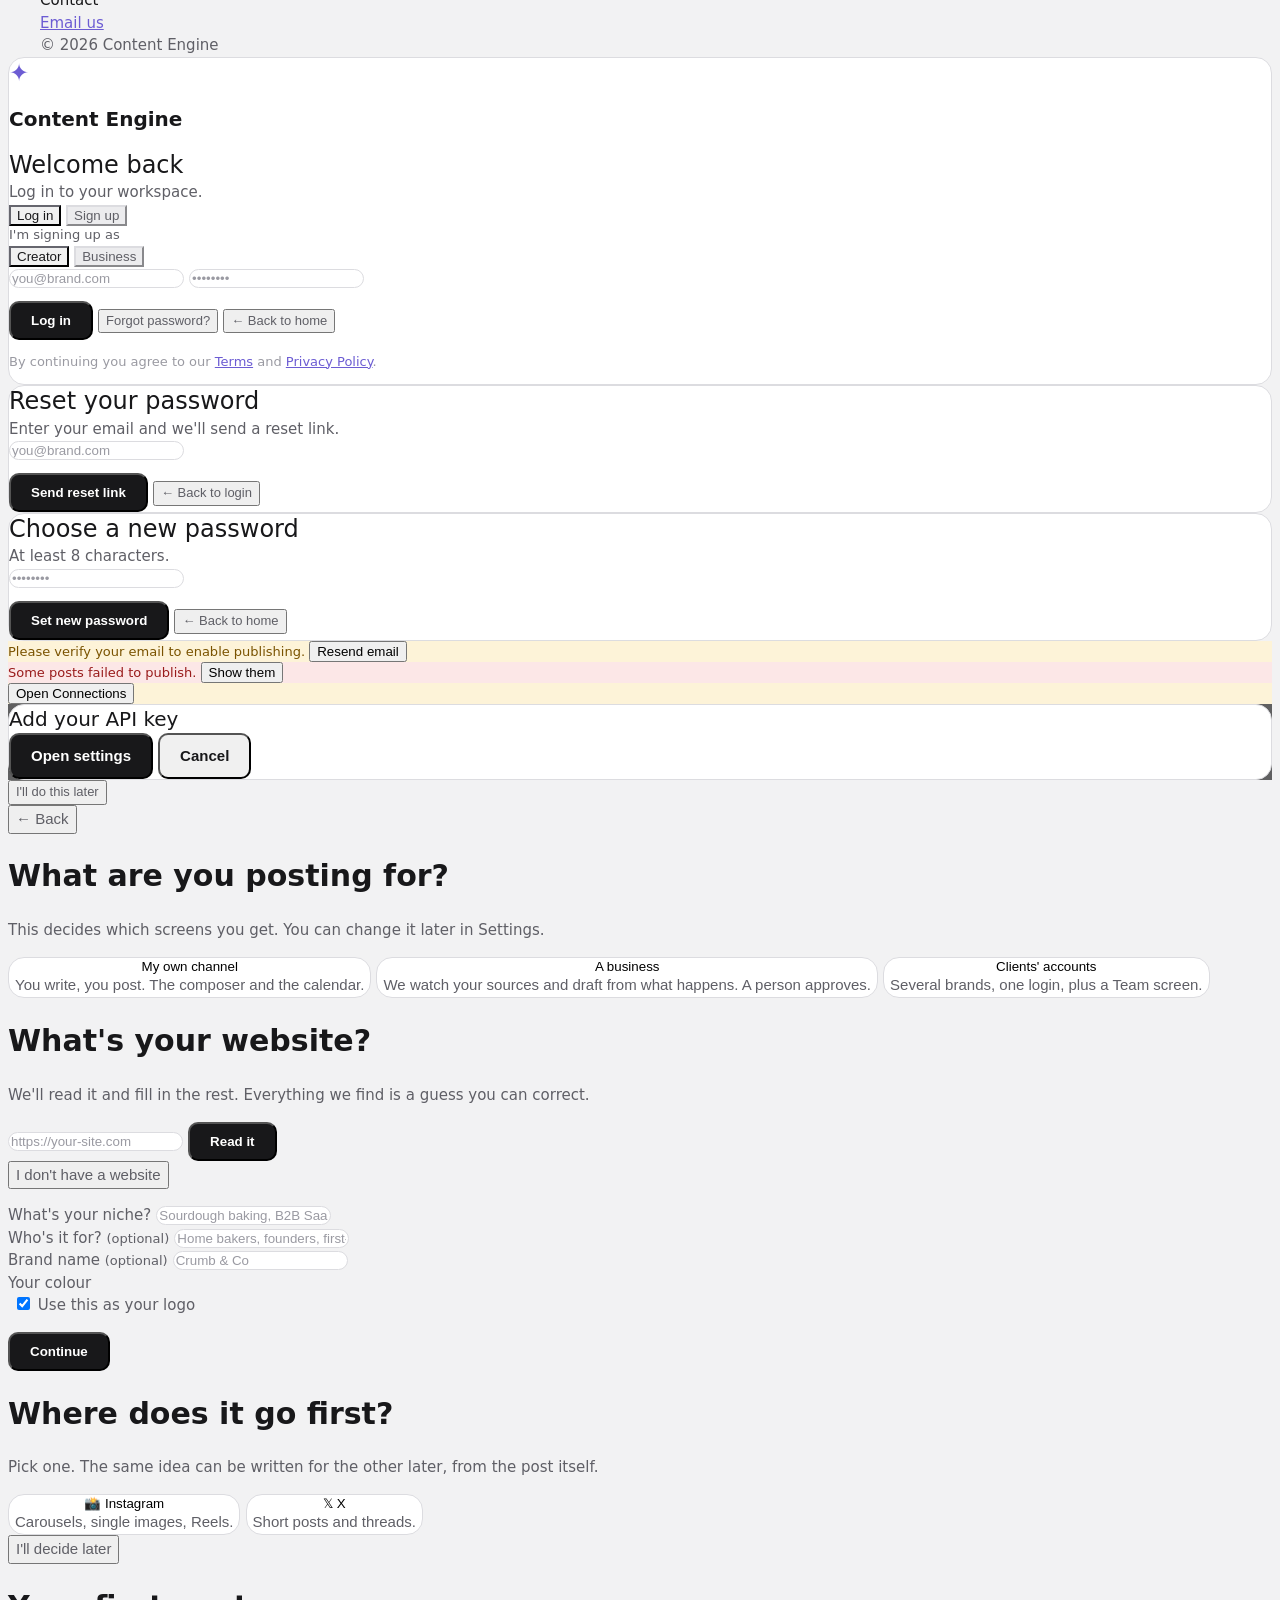
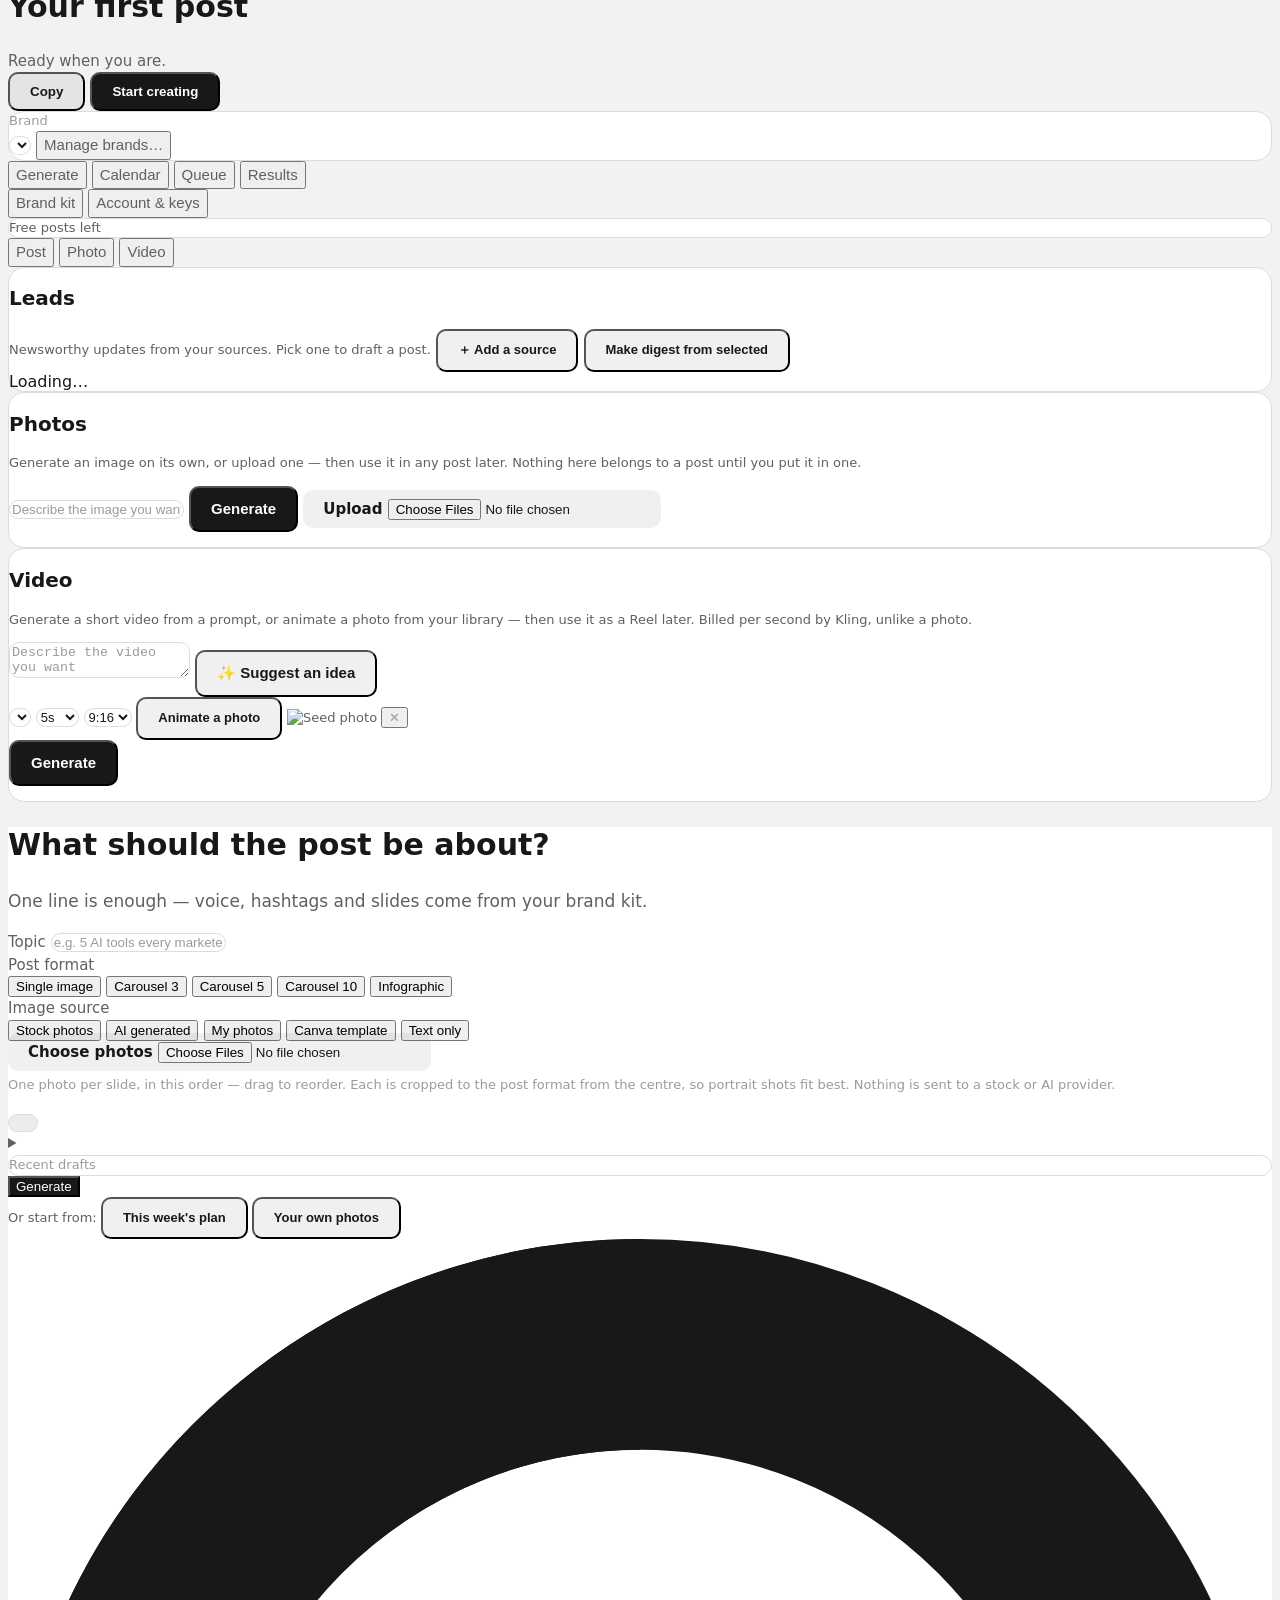
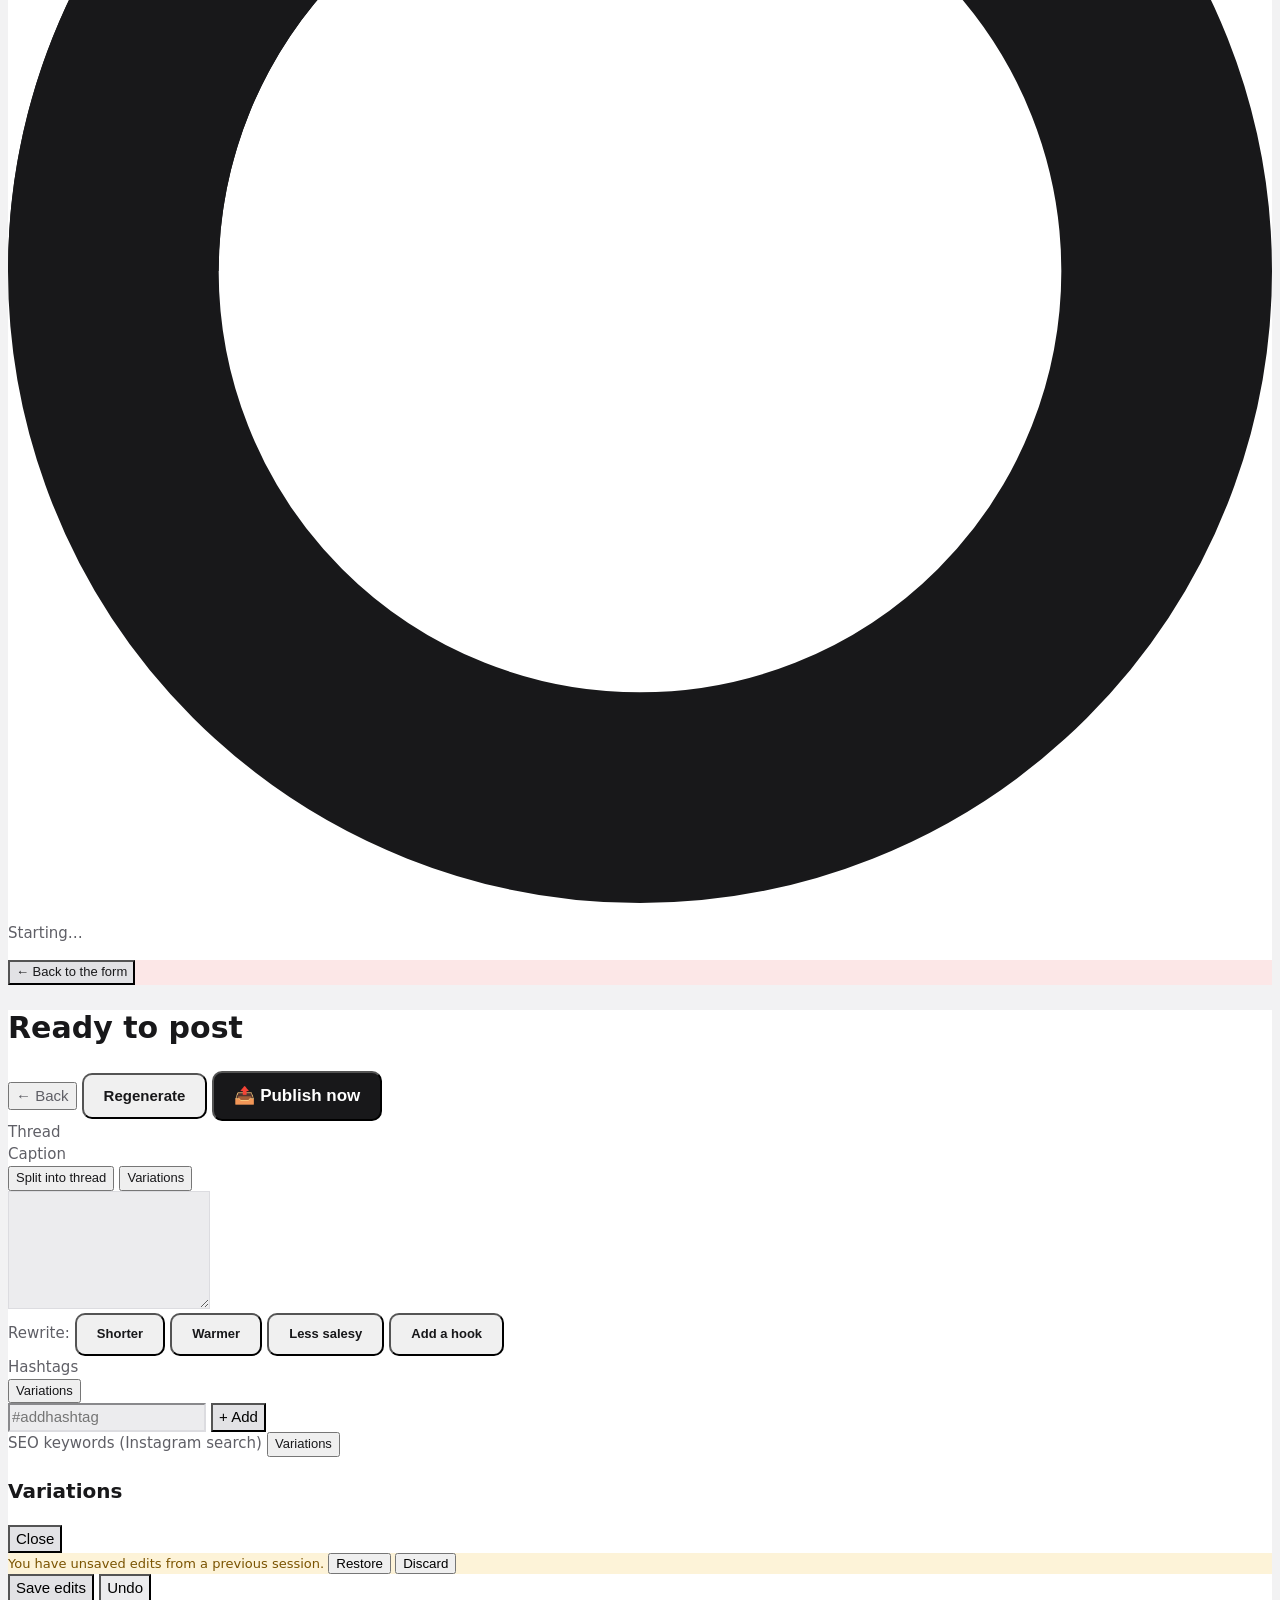
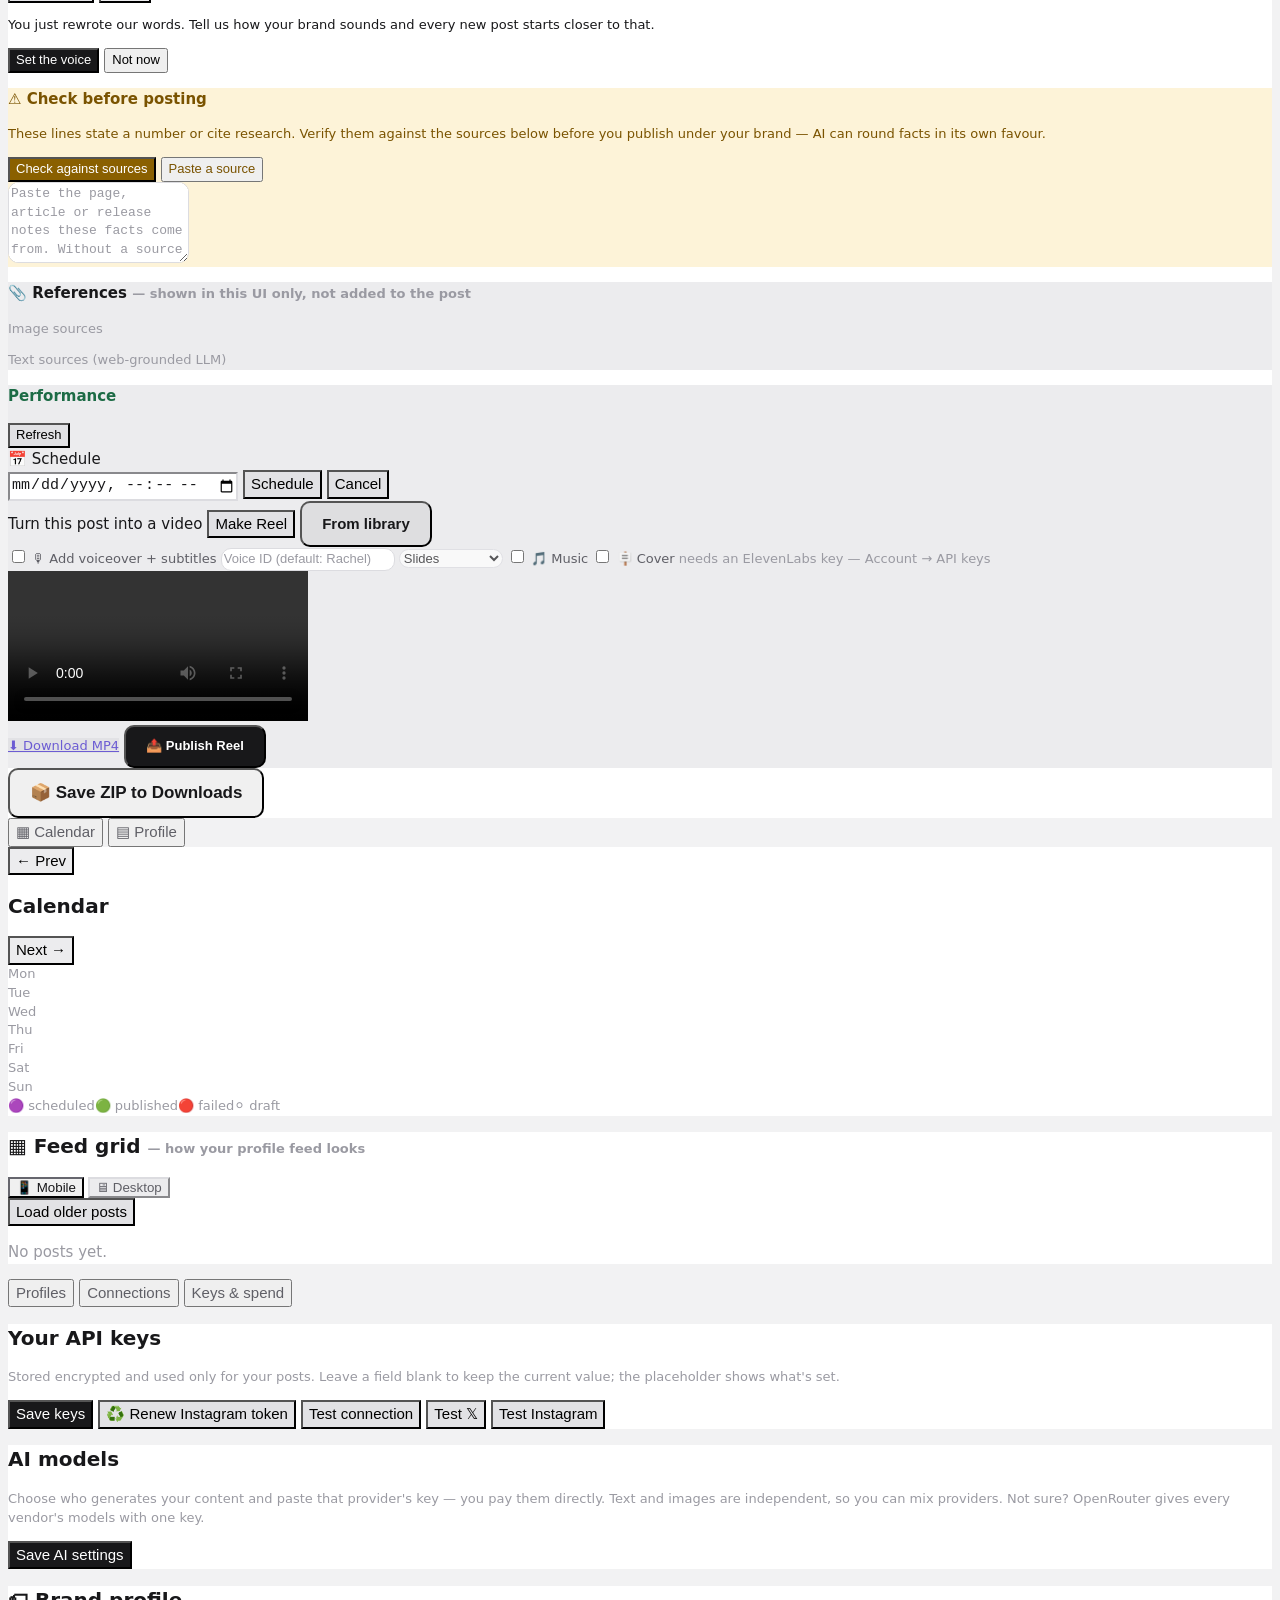
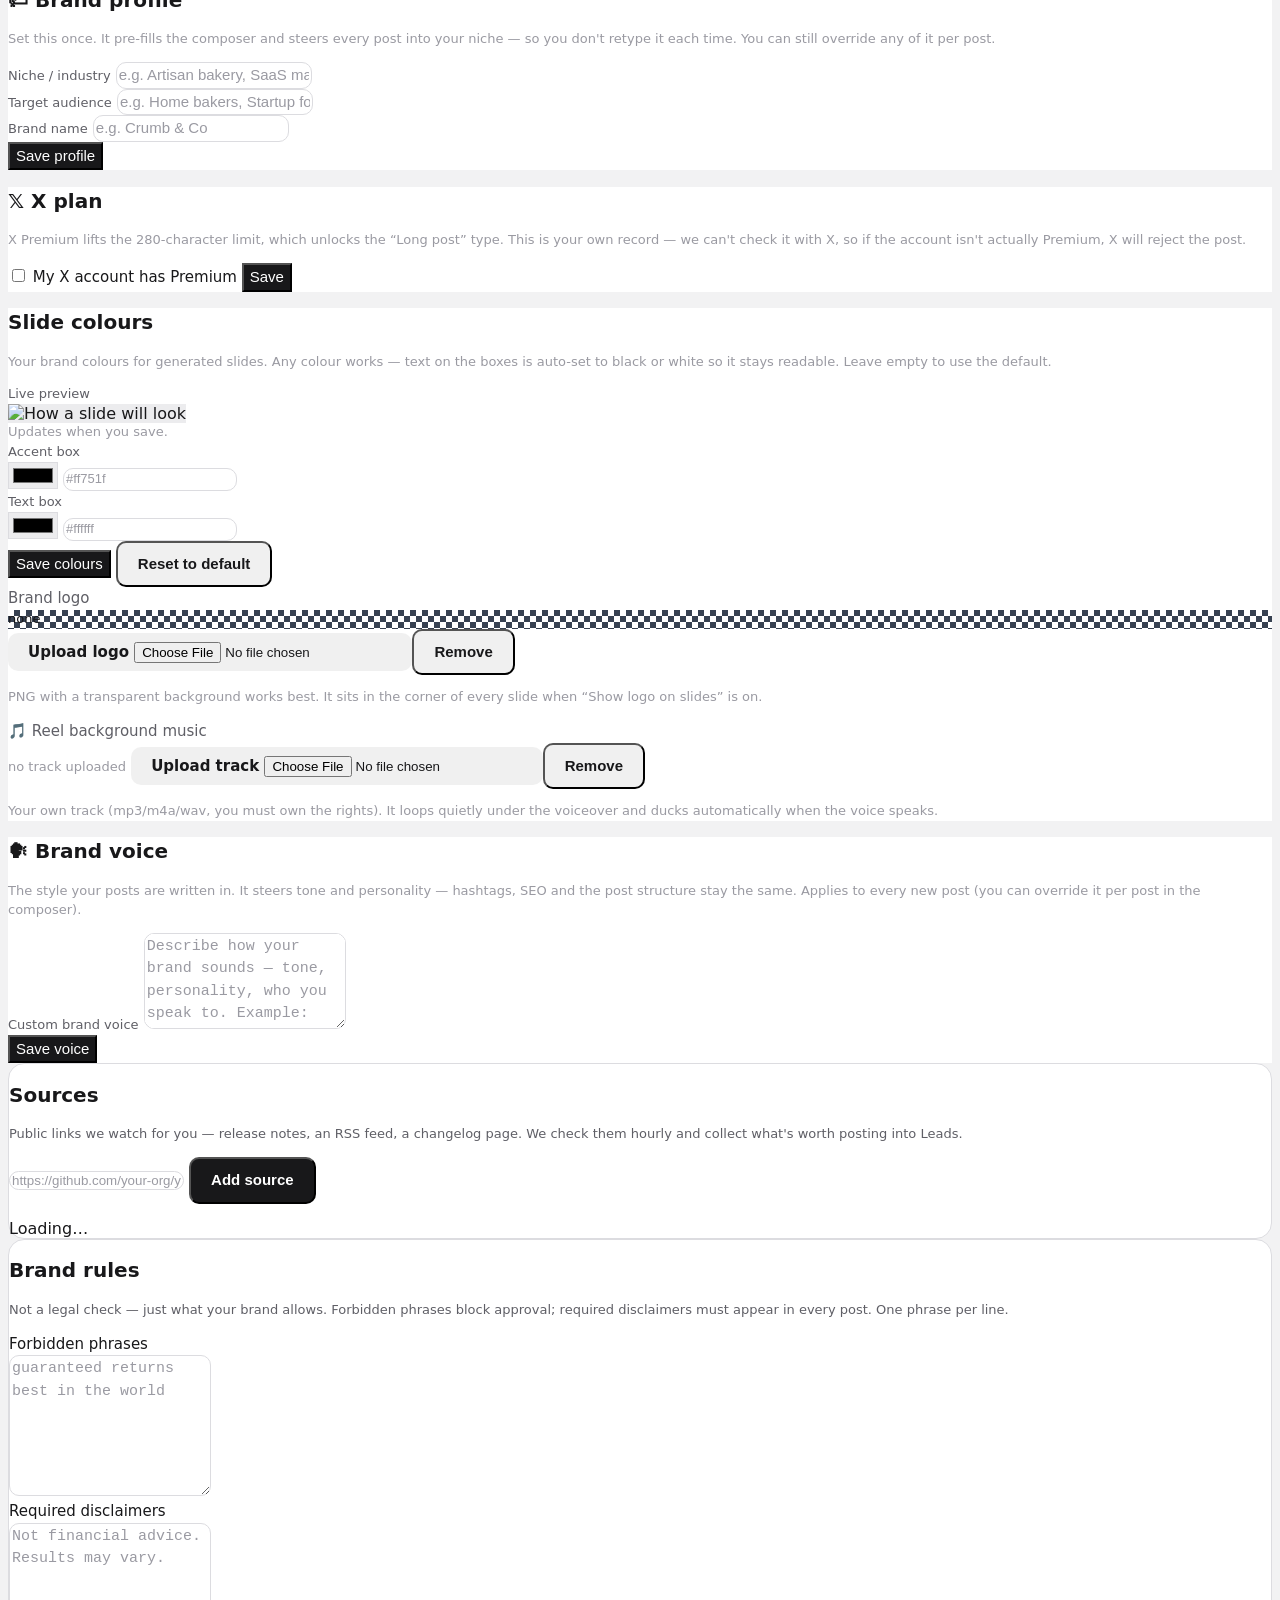
==== commit 10466431: "fix(landing): two consecutive sections were wearing the same label Seen for the first time by lookin" ====
--- a/backend/static/index.html
+++ b/backend/static/index.html
@@ -736,7 +736,11 @@
        reading like documentation. What a person is buying is time, a brand that
        survives contact with a deadline, and not having to be at the keyboard. -->
   <section id="features" class="mk-wrap py-20">
-    <div class="mk-eyebrow text-center">WHAT YOU GET</div>
+    <!-- Not "WHAT YOU GET" a second time: the showcases above already carry
+         that label, and two consecutive sections under the same heading read
+         as one section that lost its place. Those show the screens; this says
+         what changes for the person using them. -->
+    <div class="mk-eyebrow text-center">WHAT CHANGES</div>
     <div class="mt-12 grid md:grid-cols-3 gap-12">
       <div>
         <h3 class="text-2xl font-semibold">Create faster</h3>
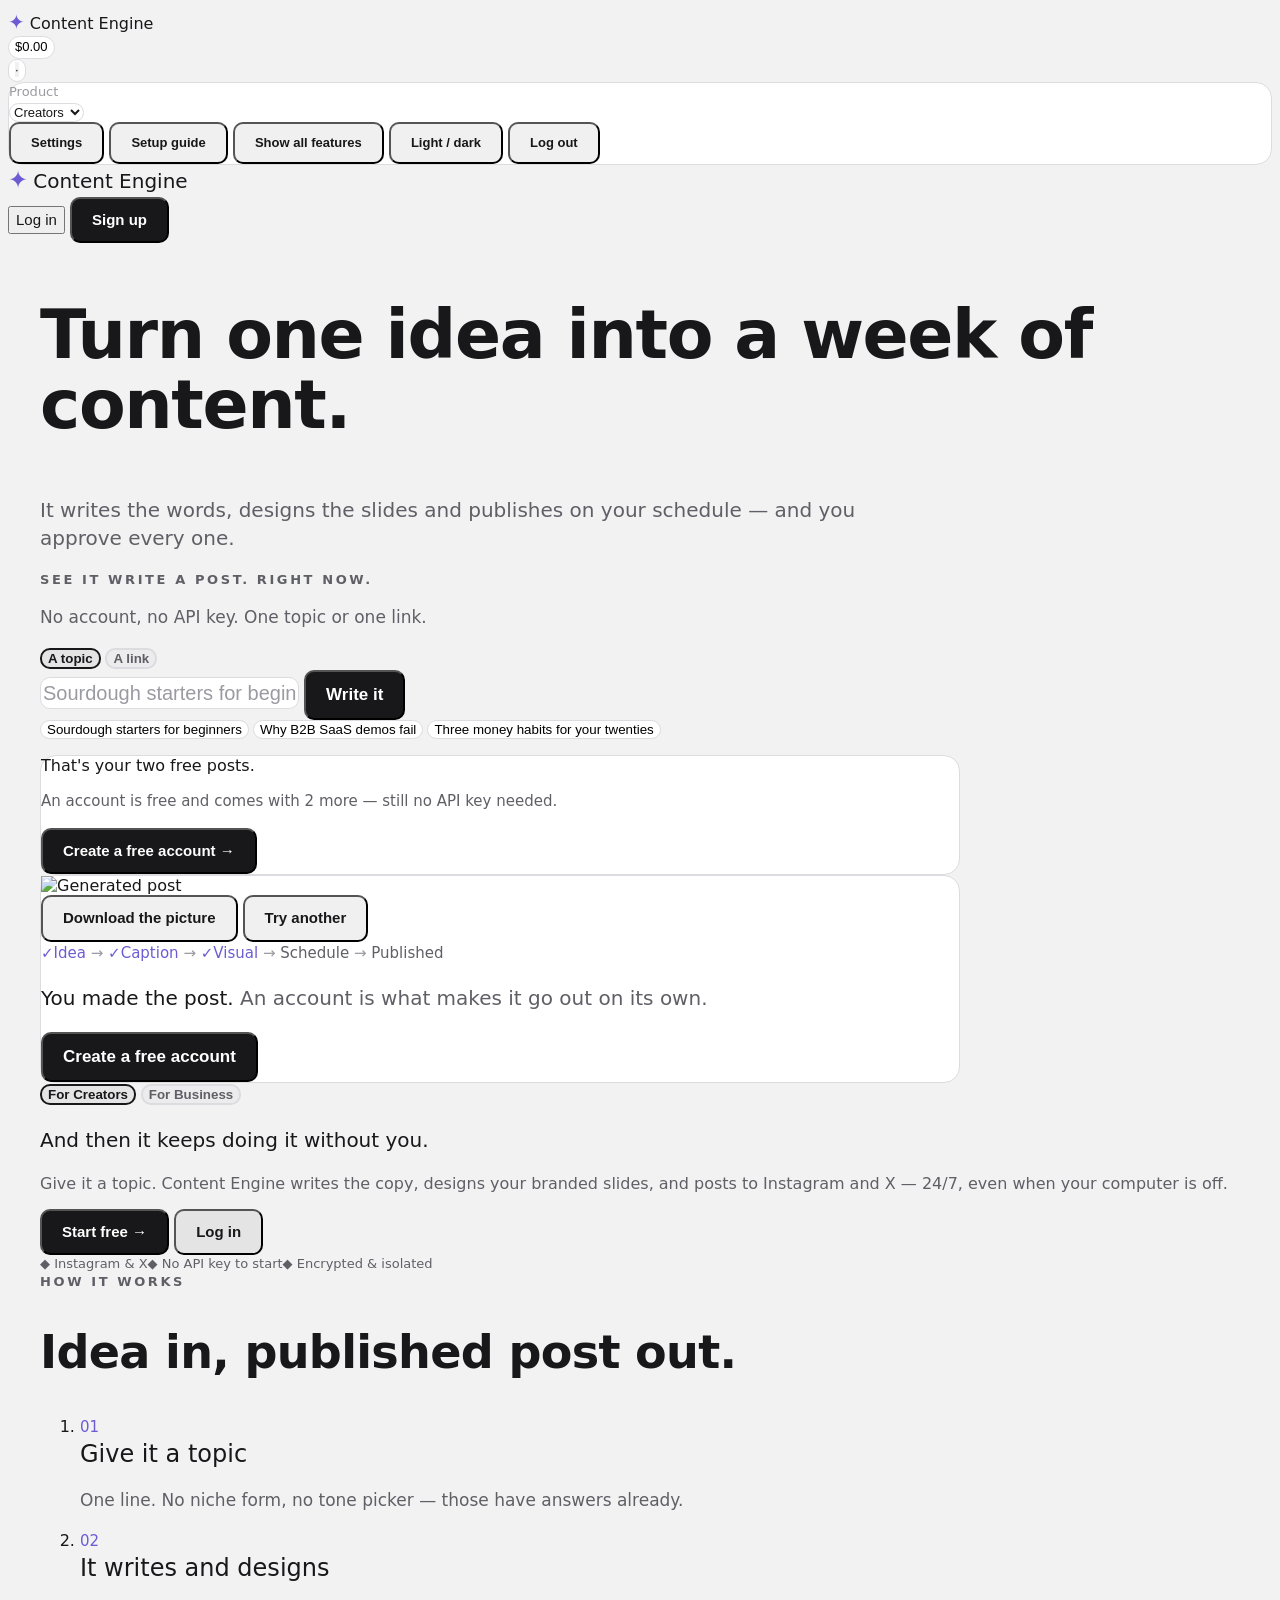
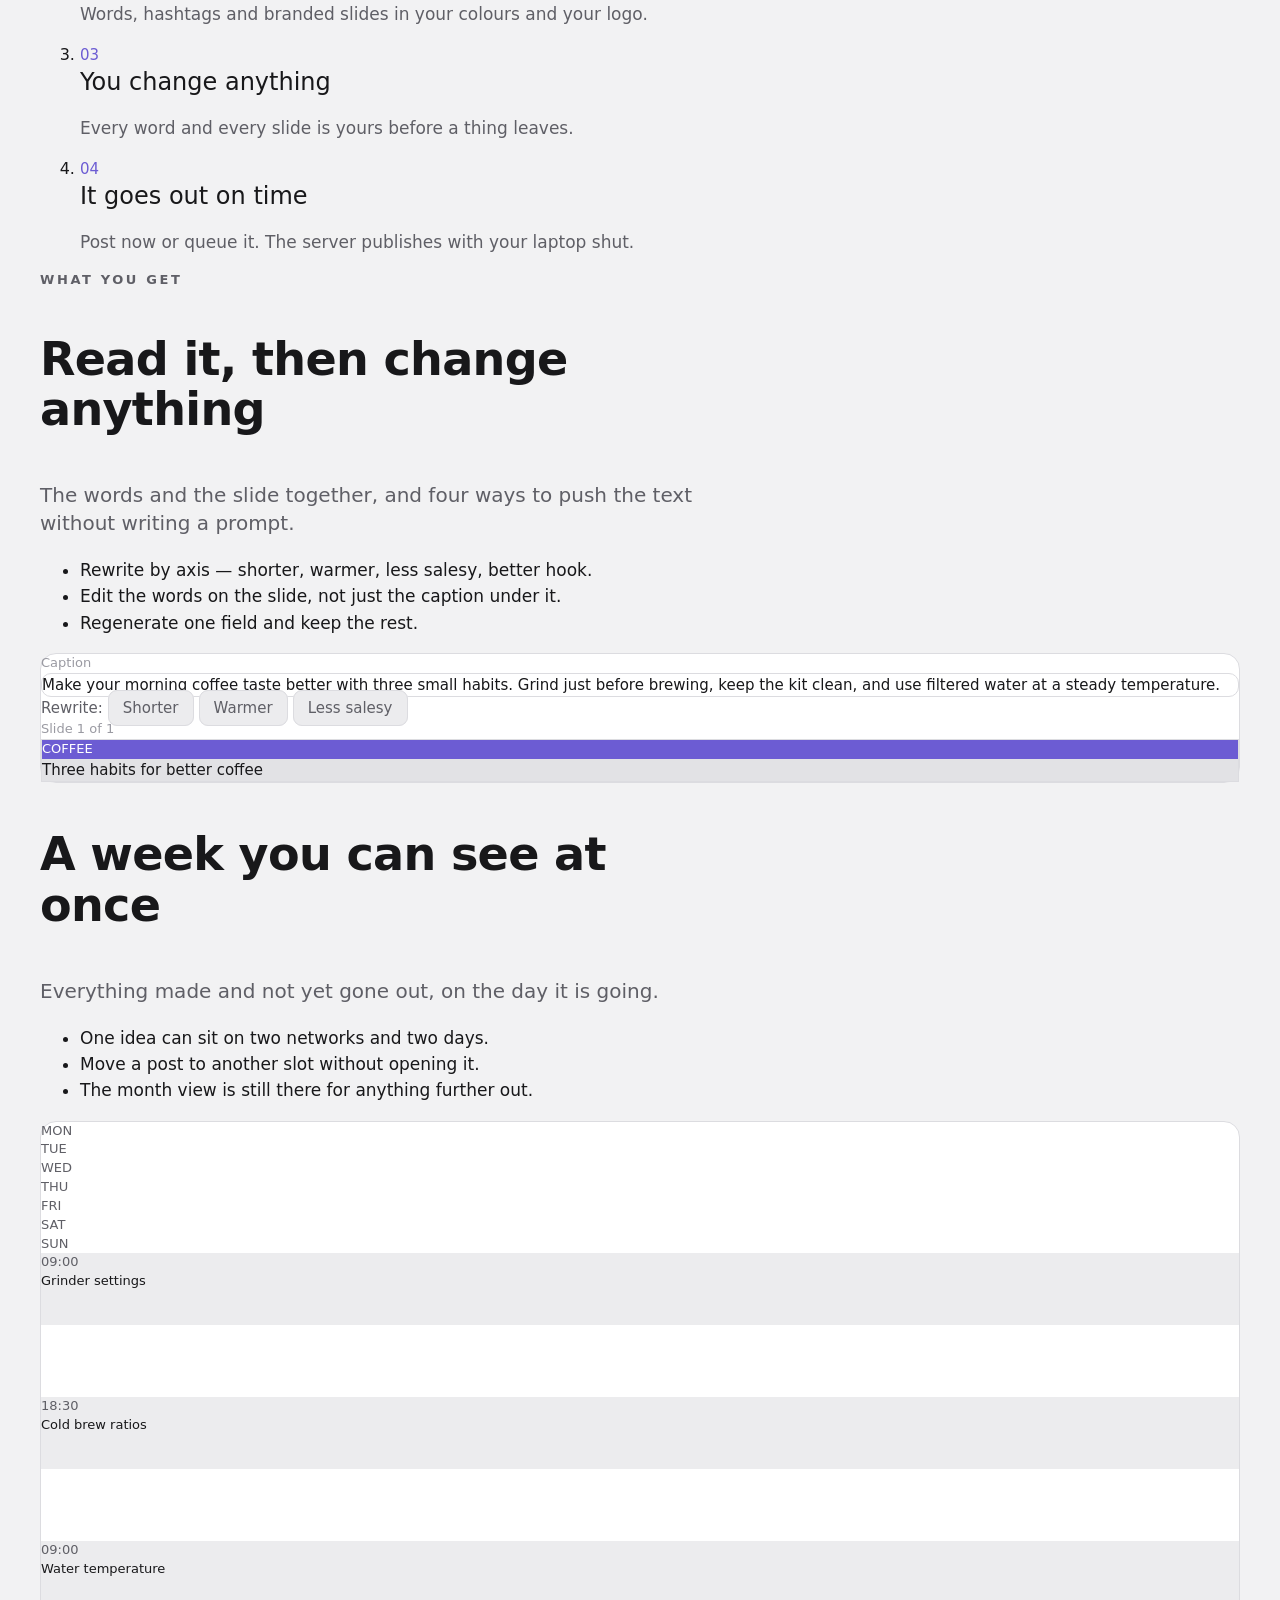
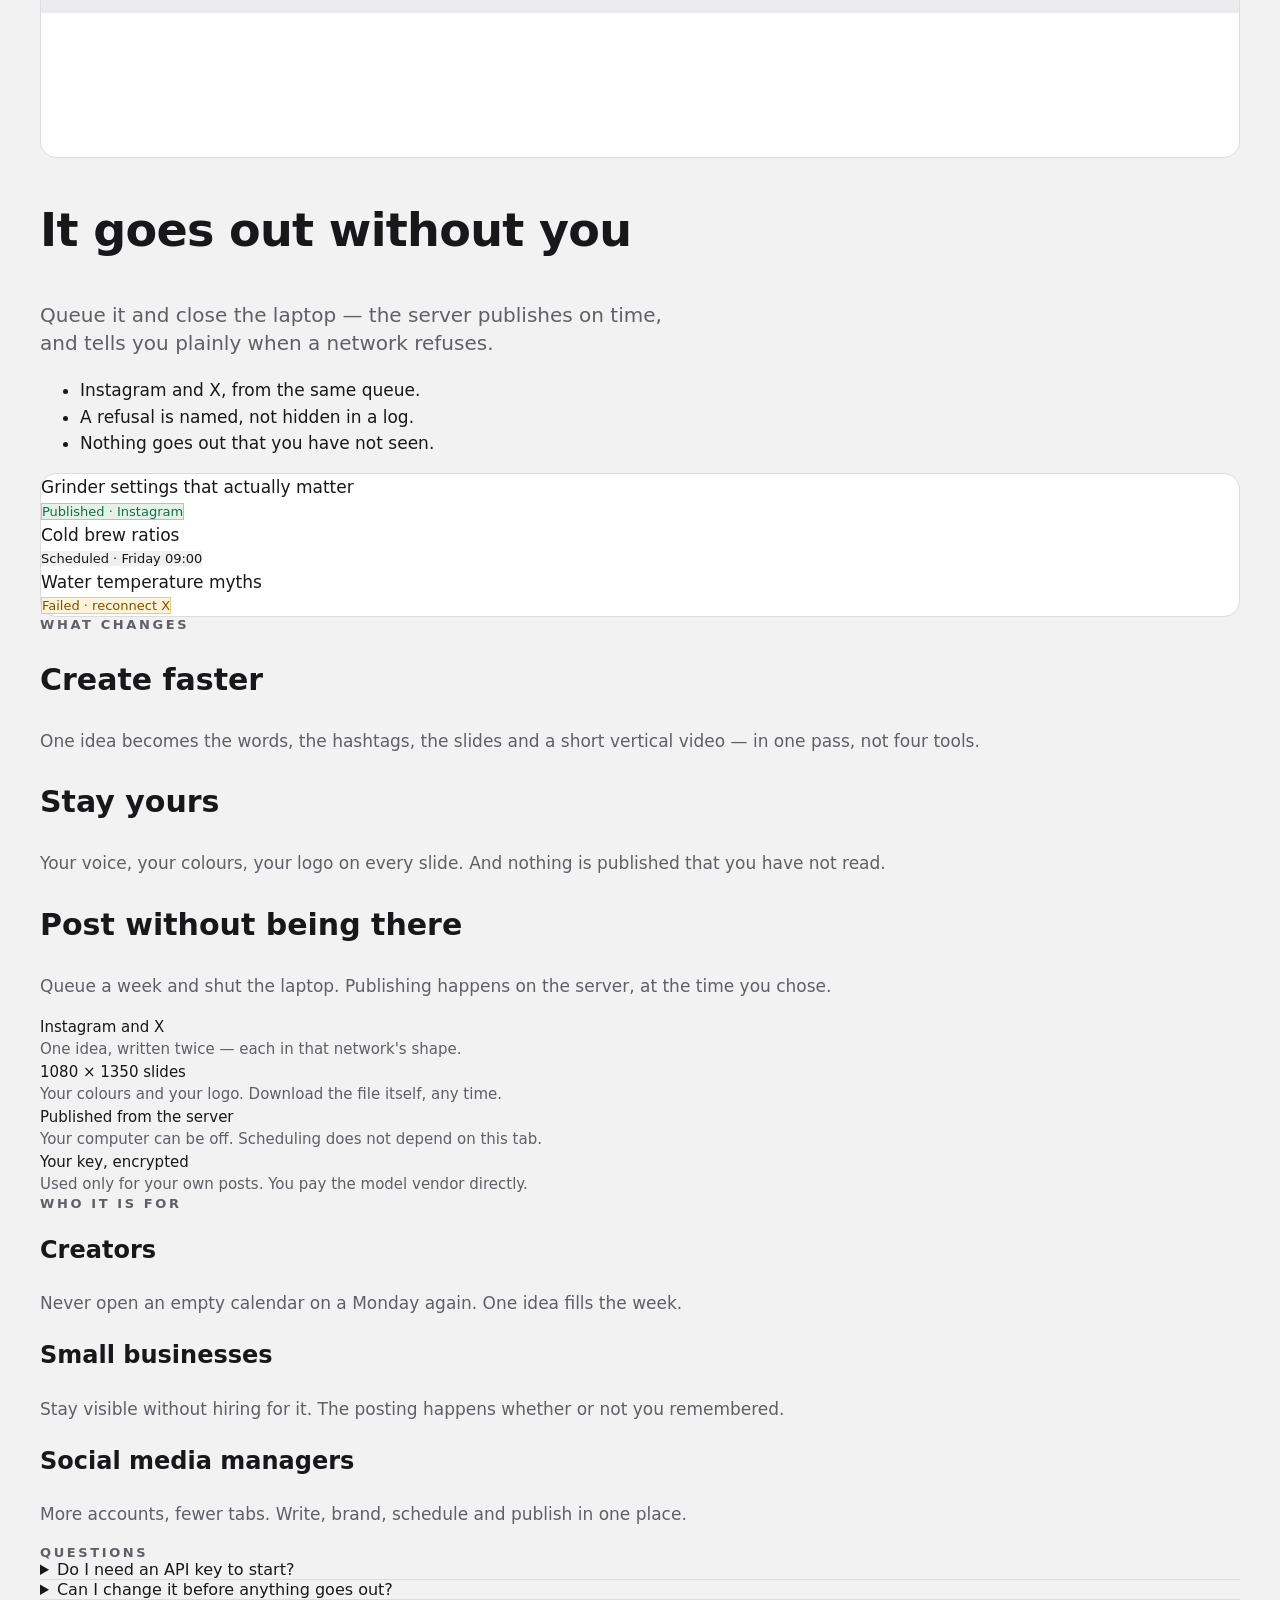
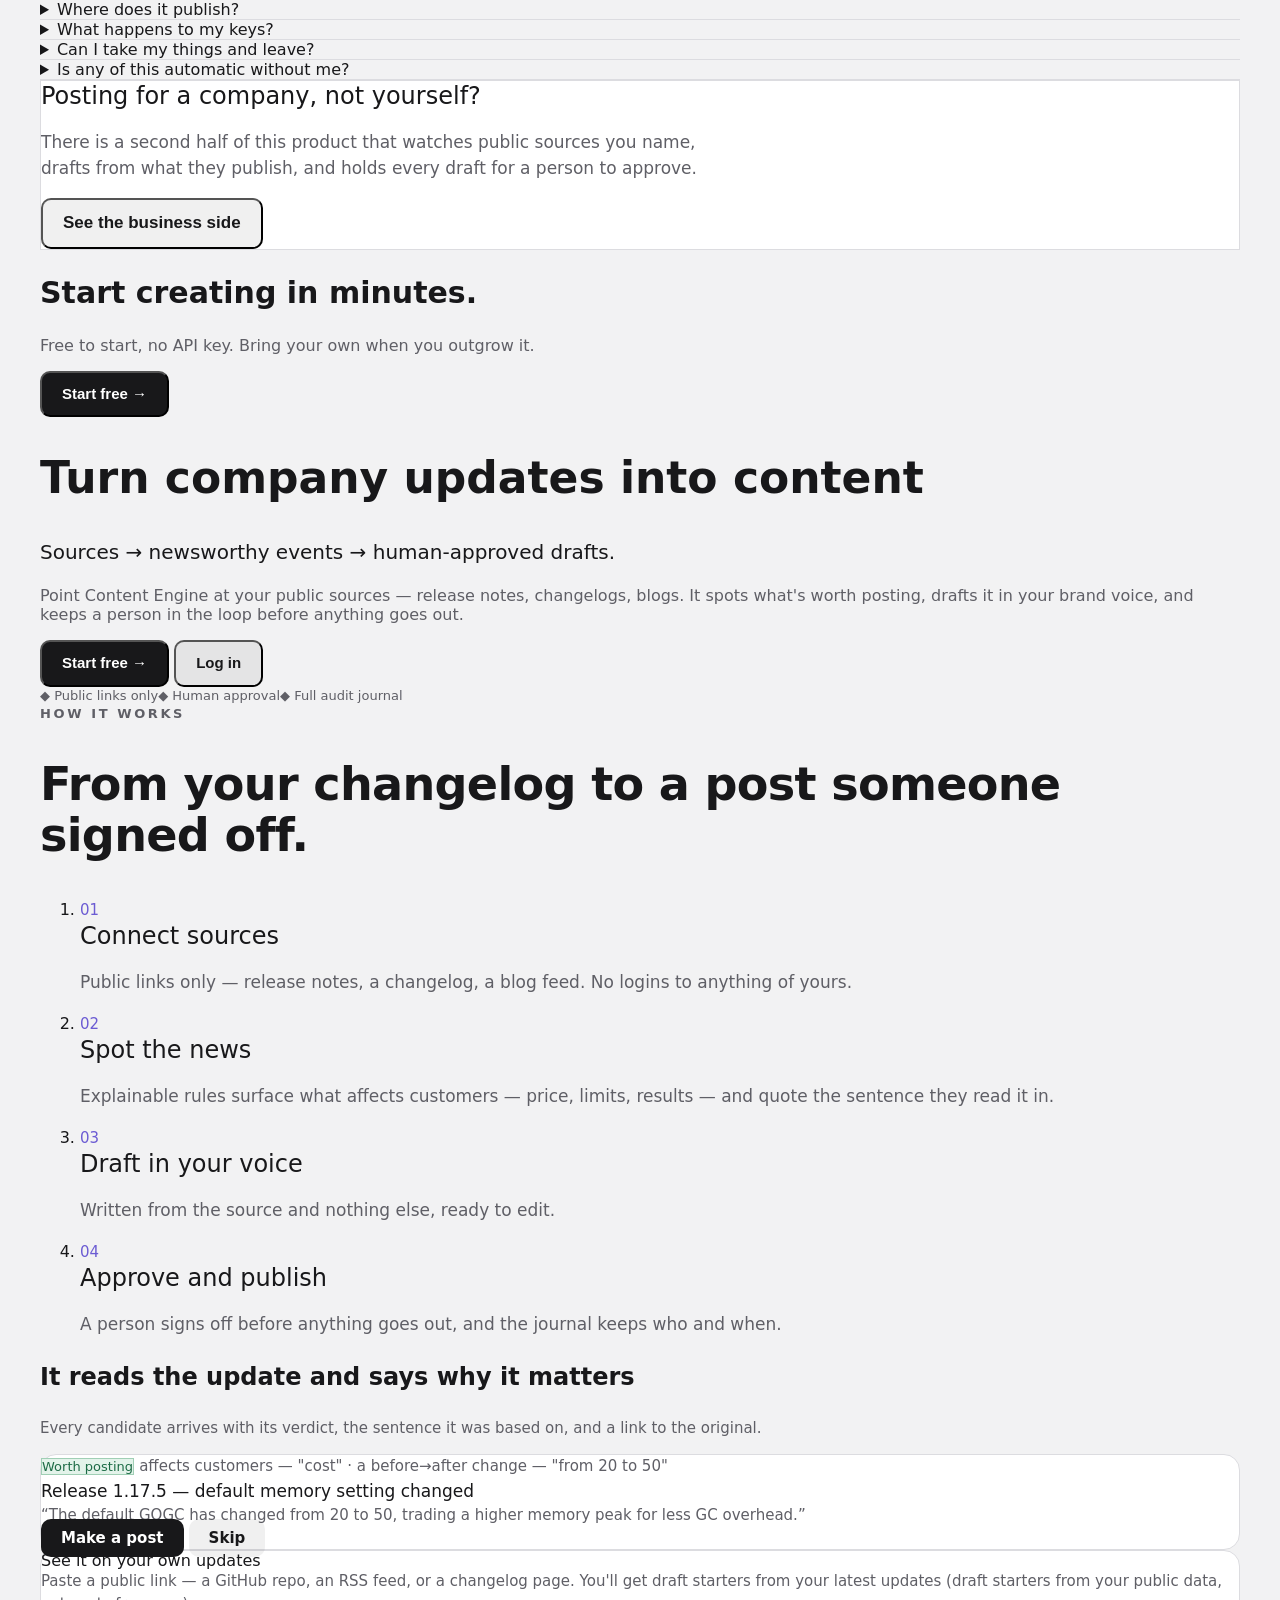
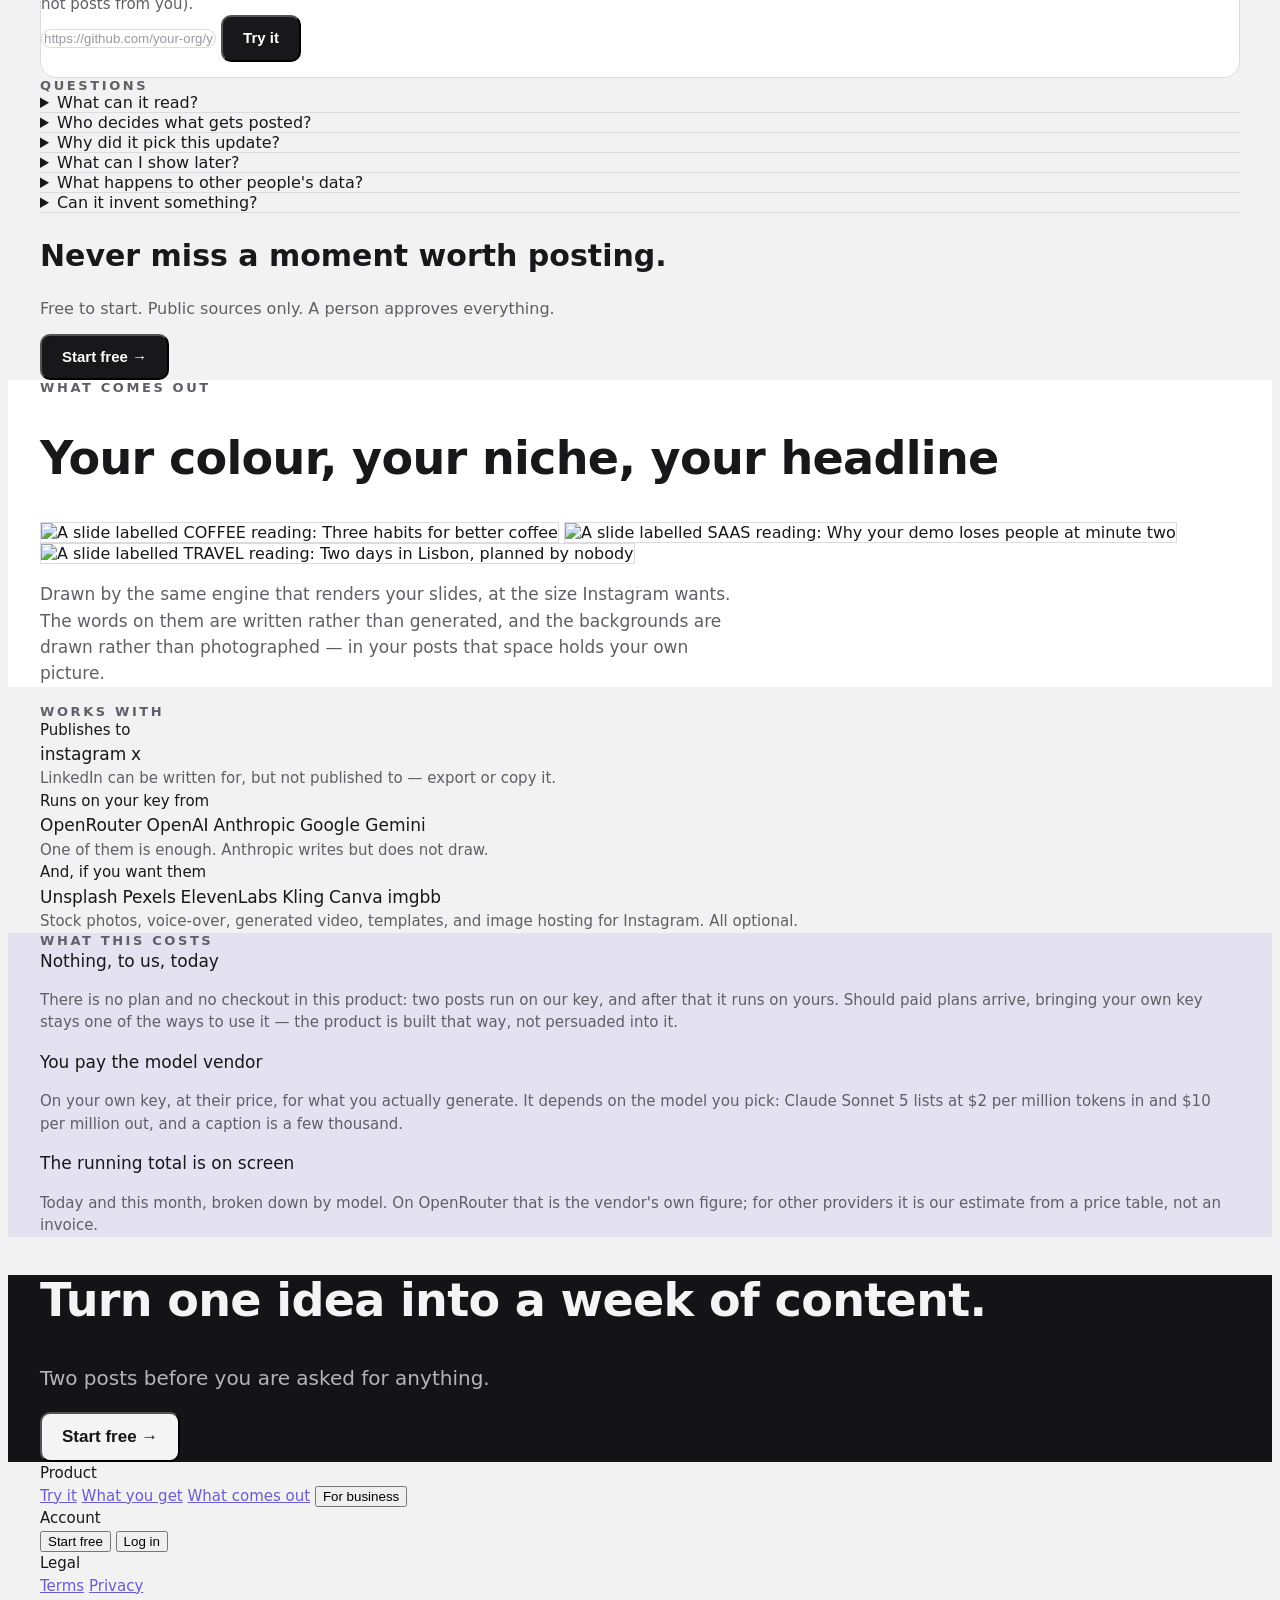
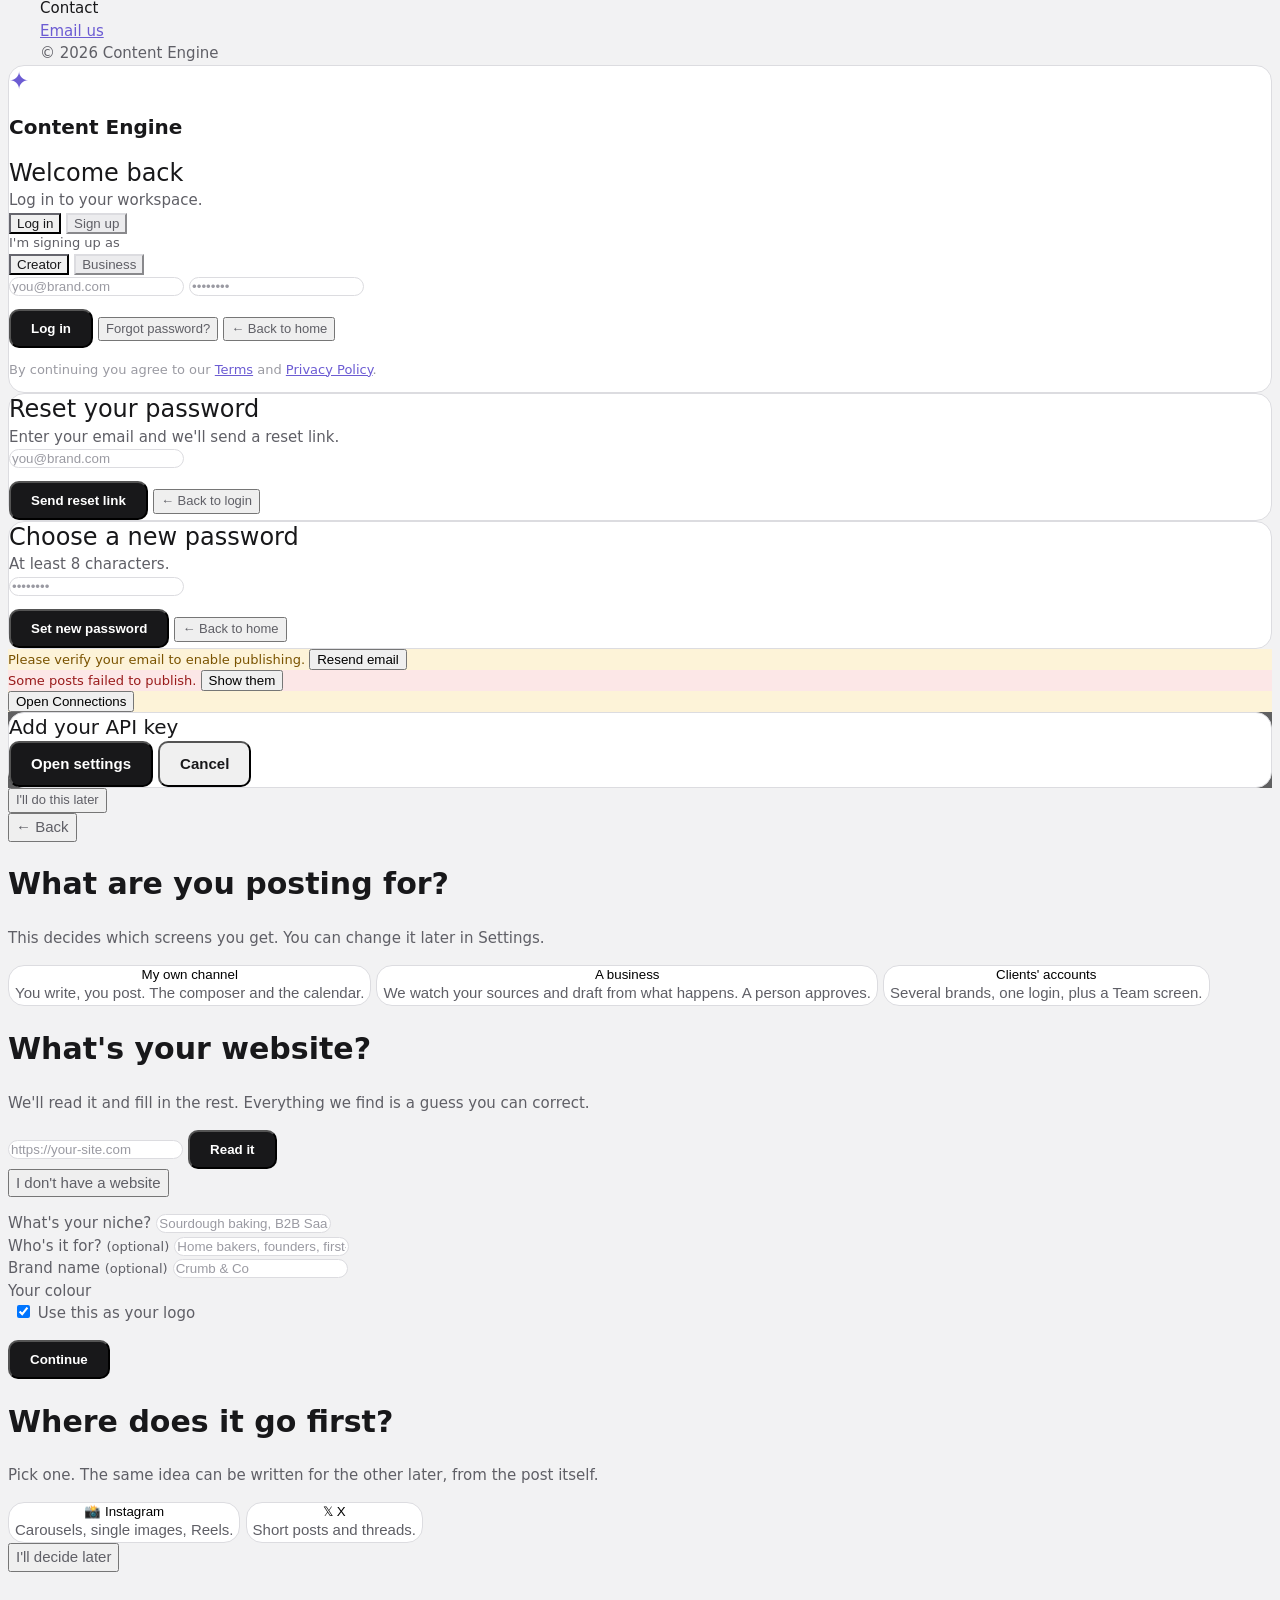
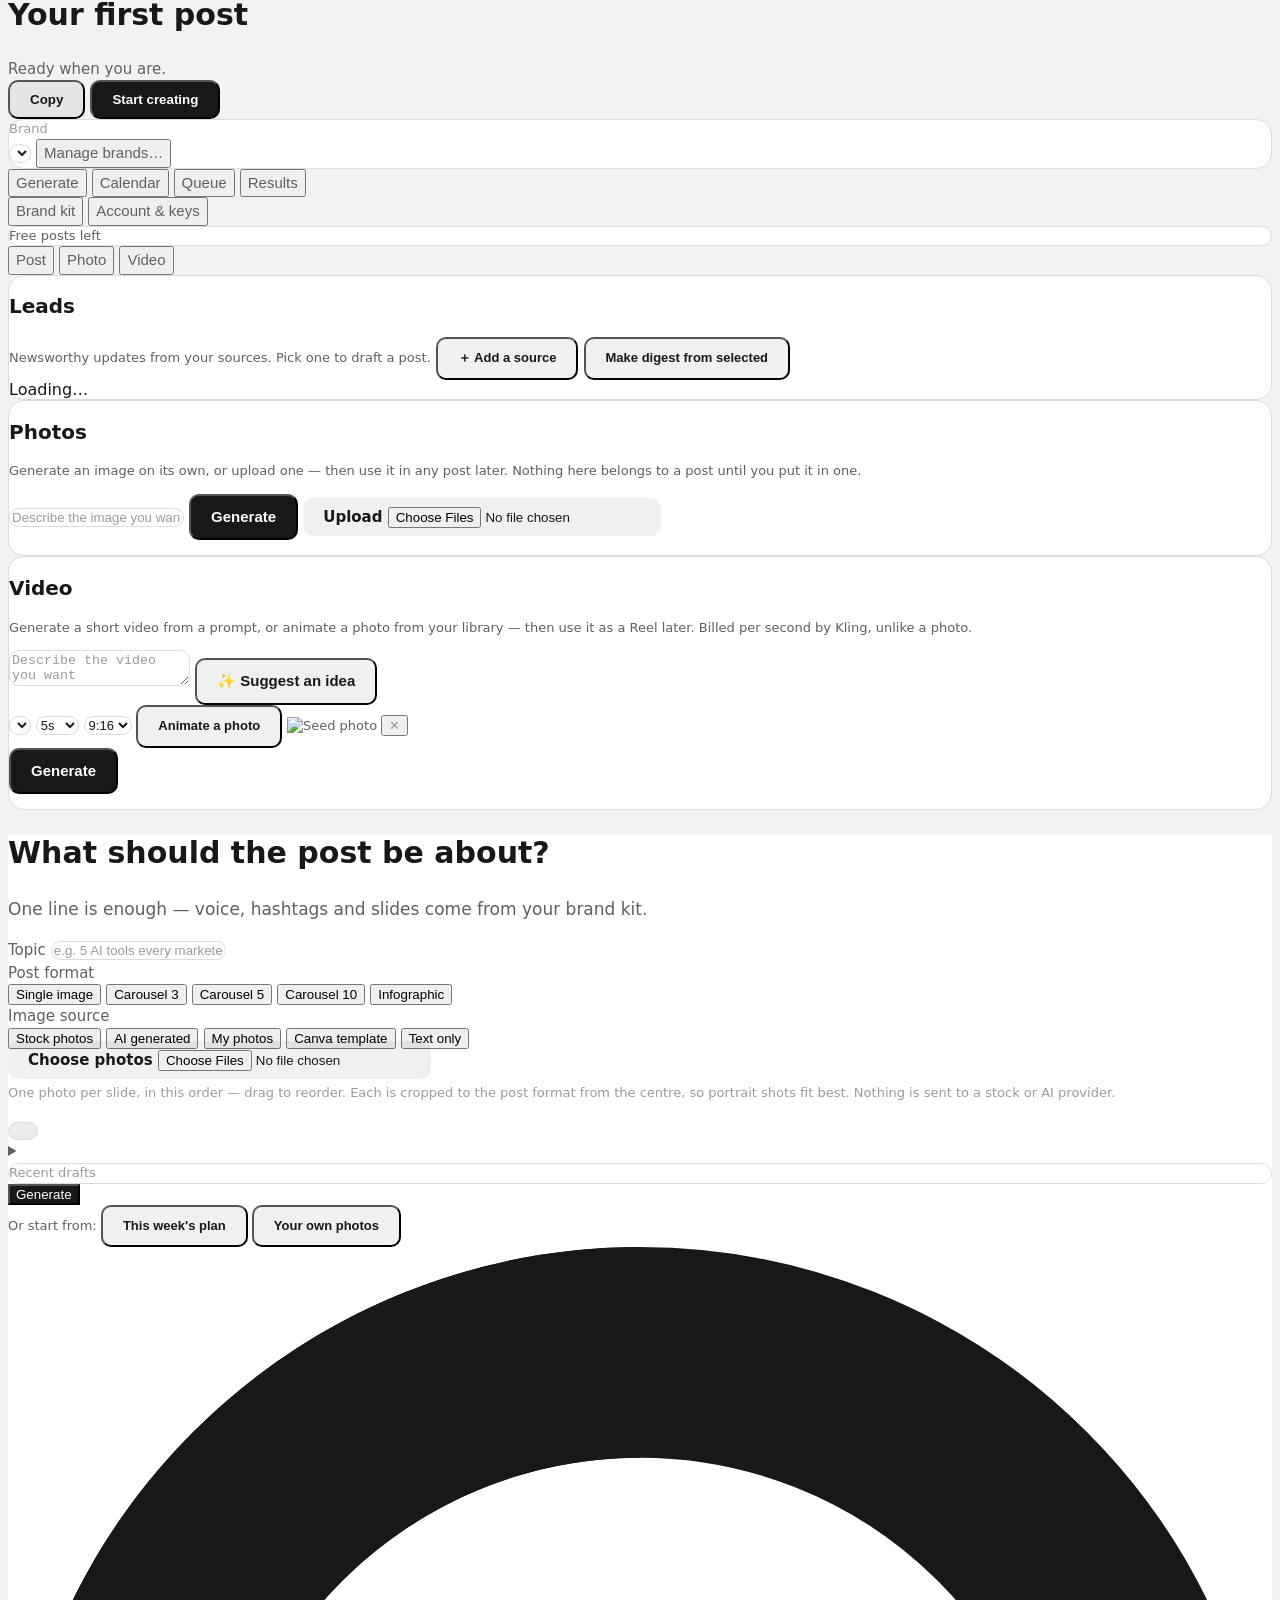
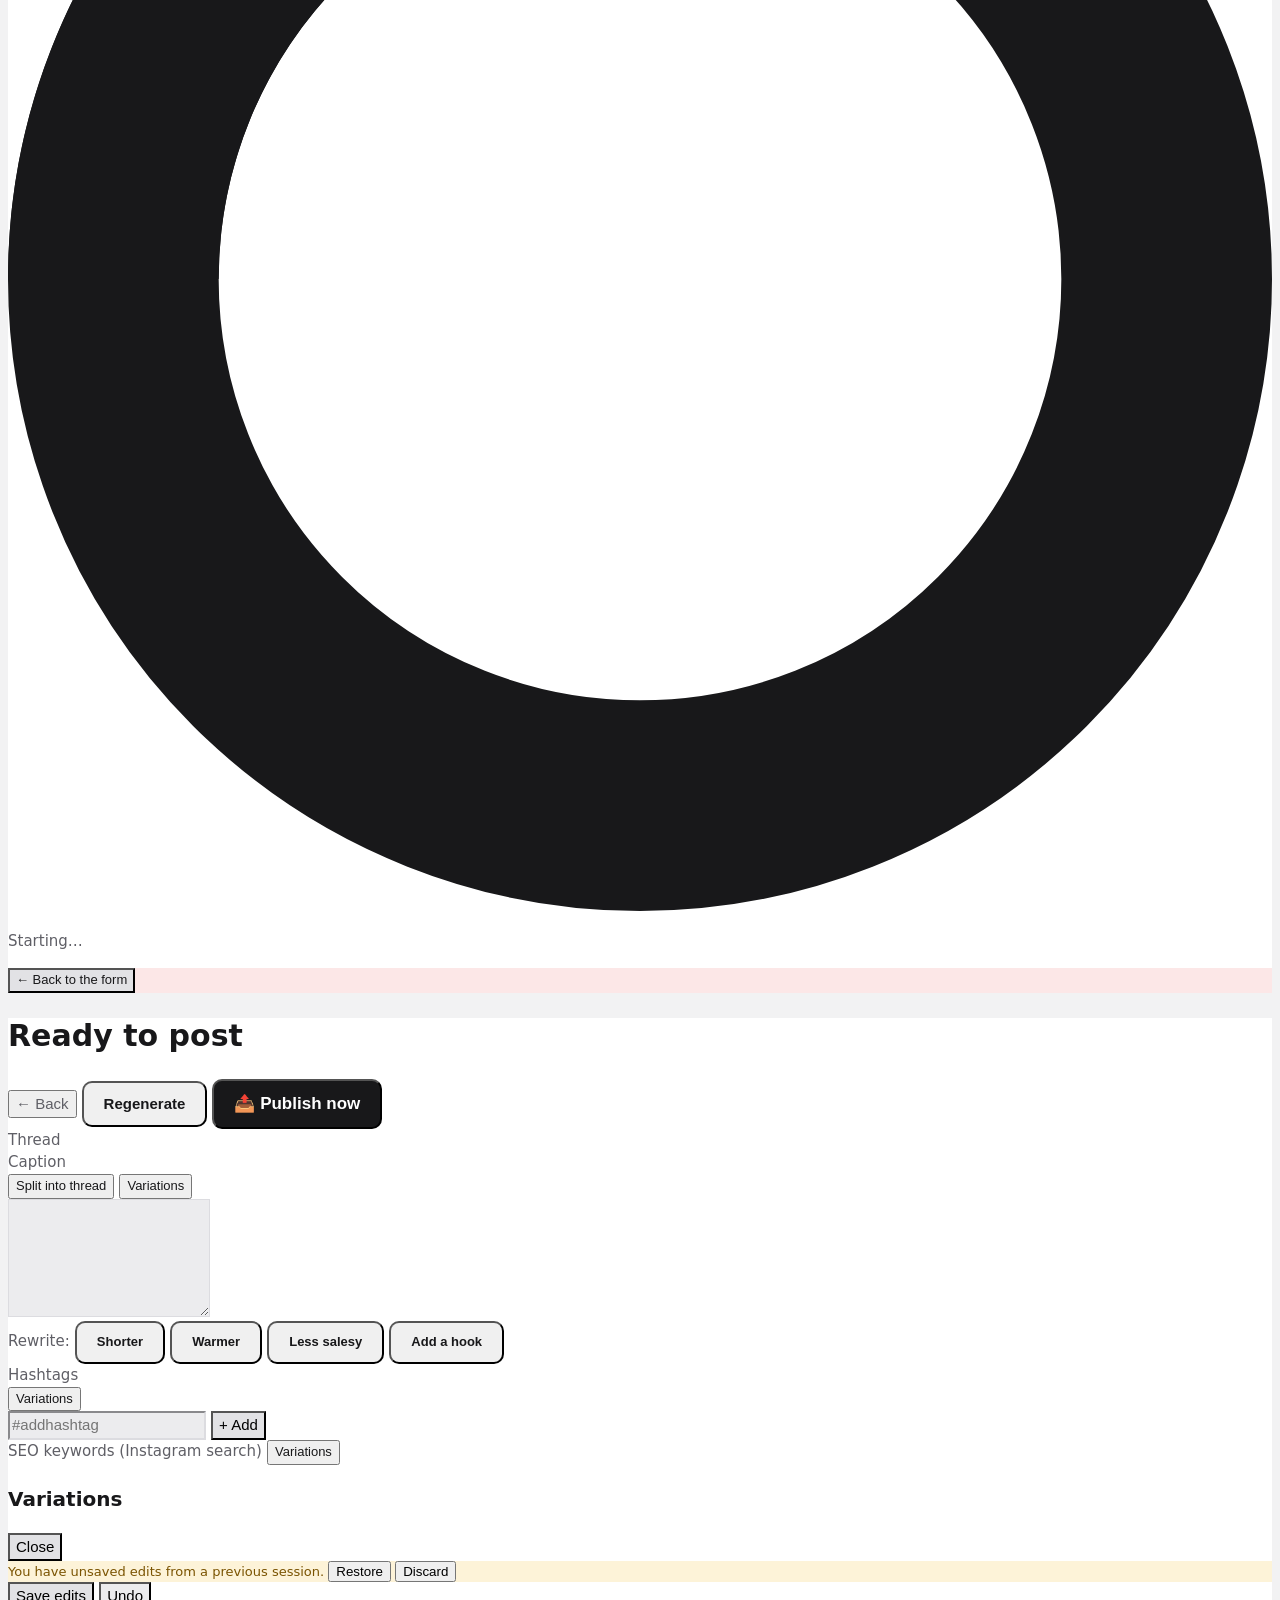
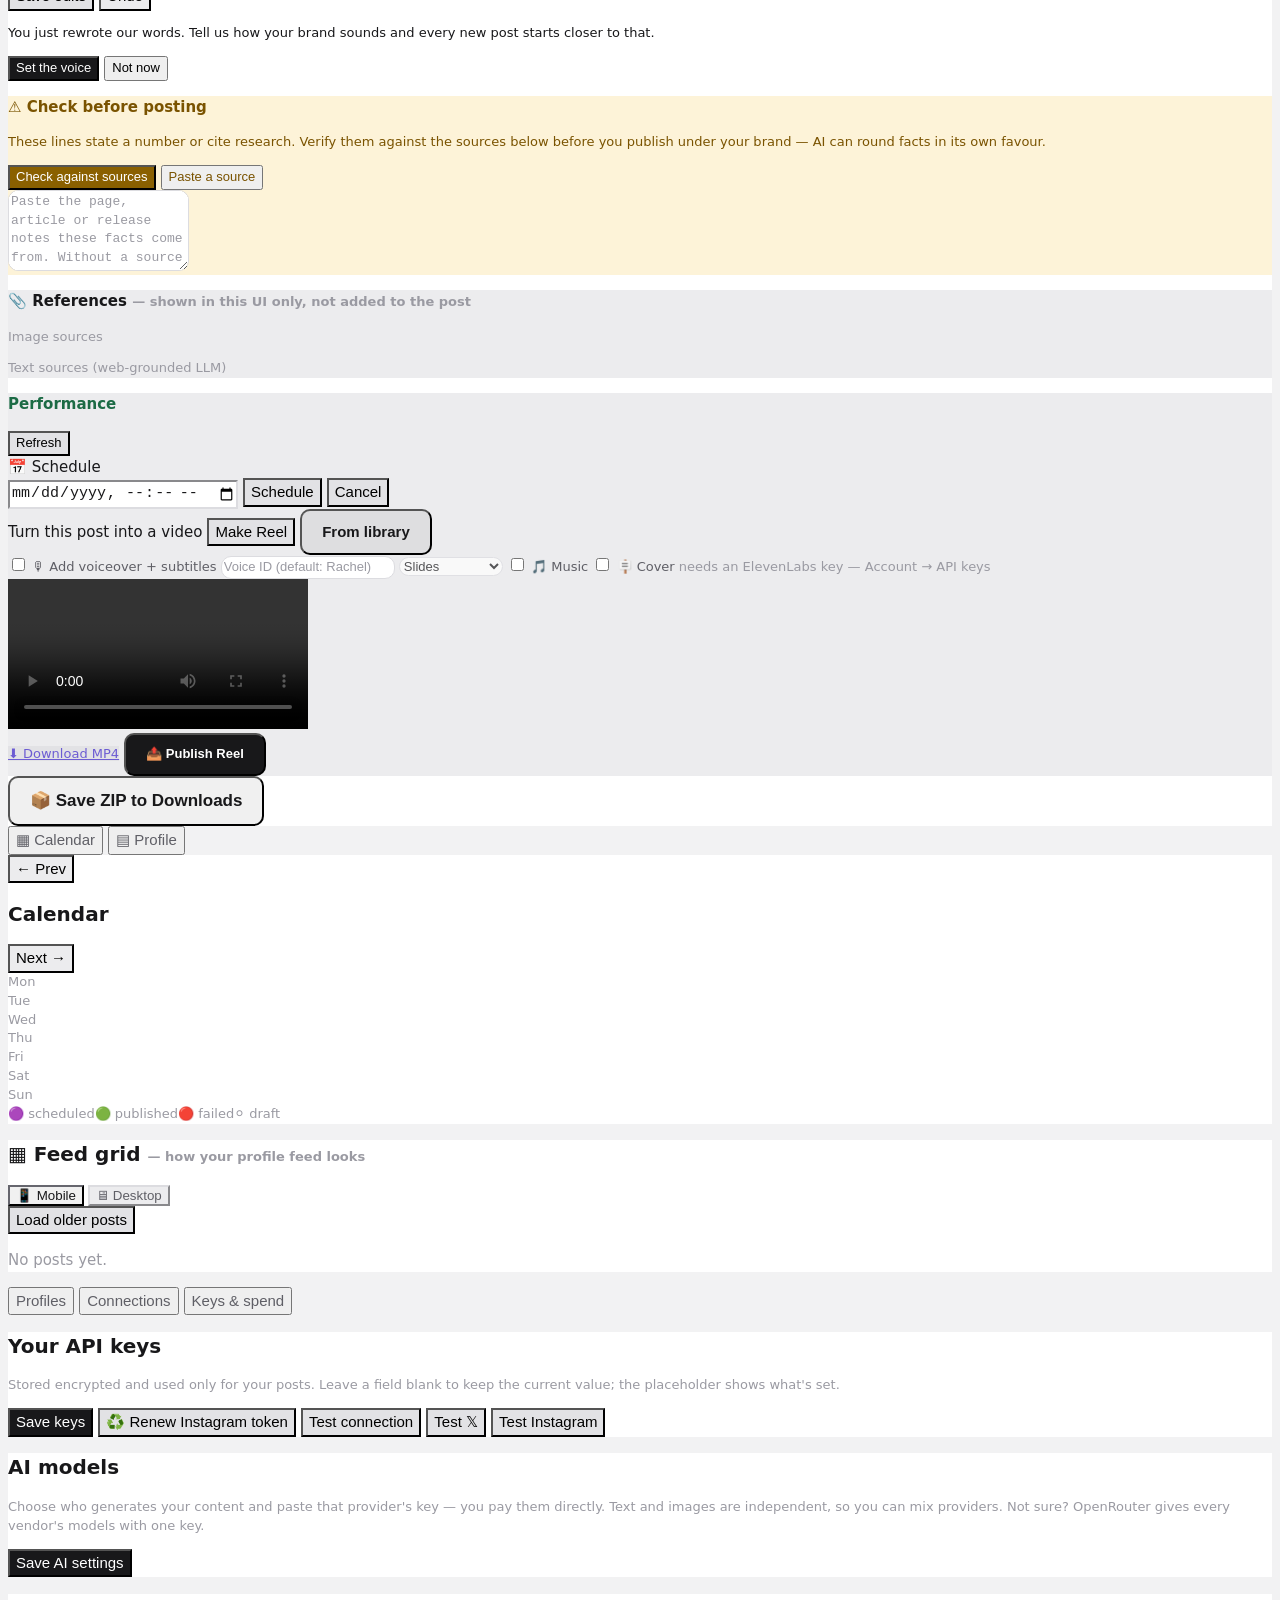
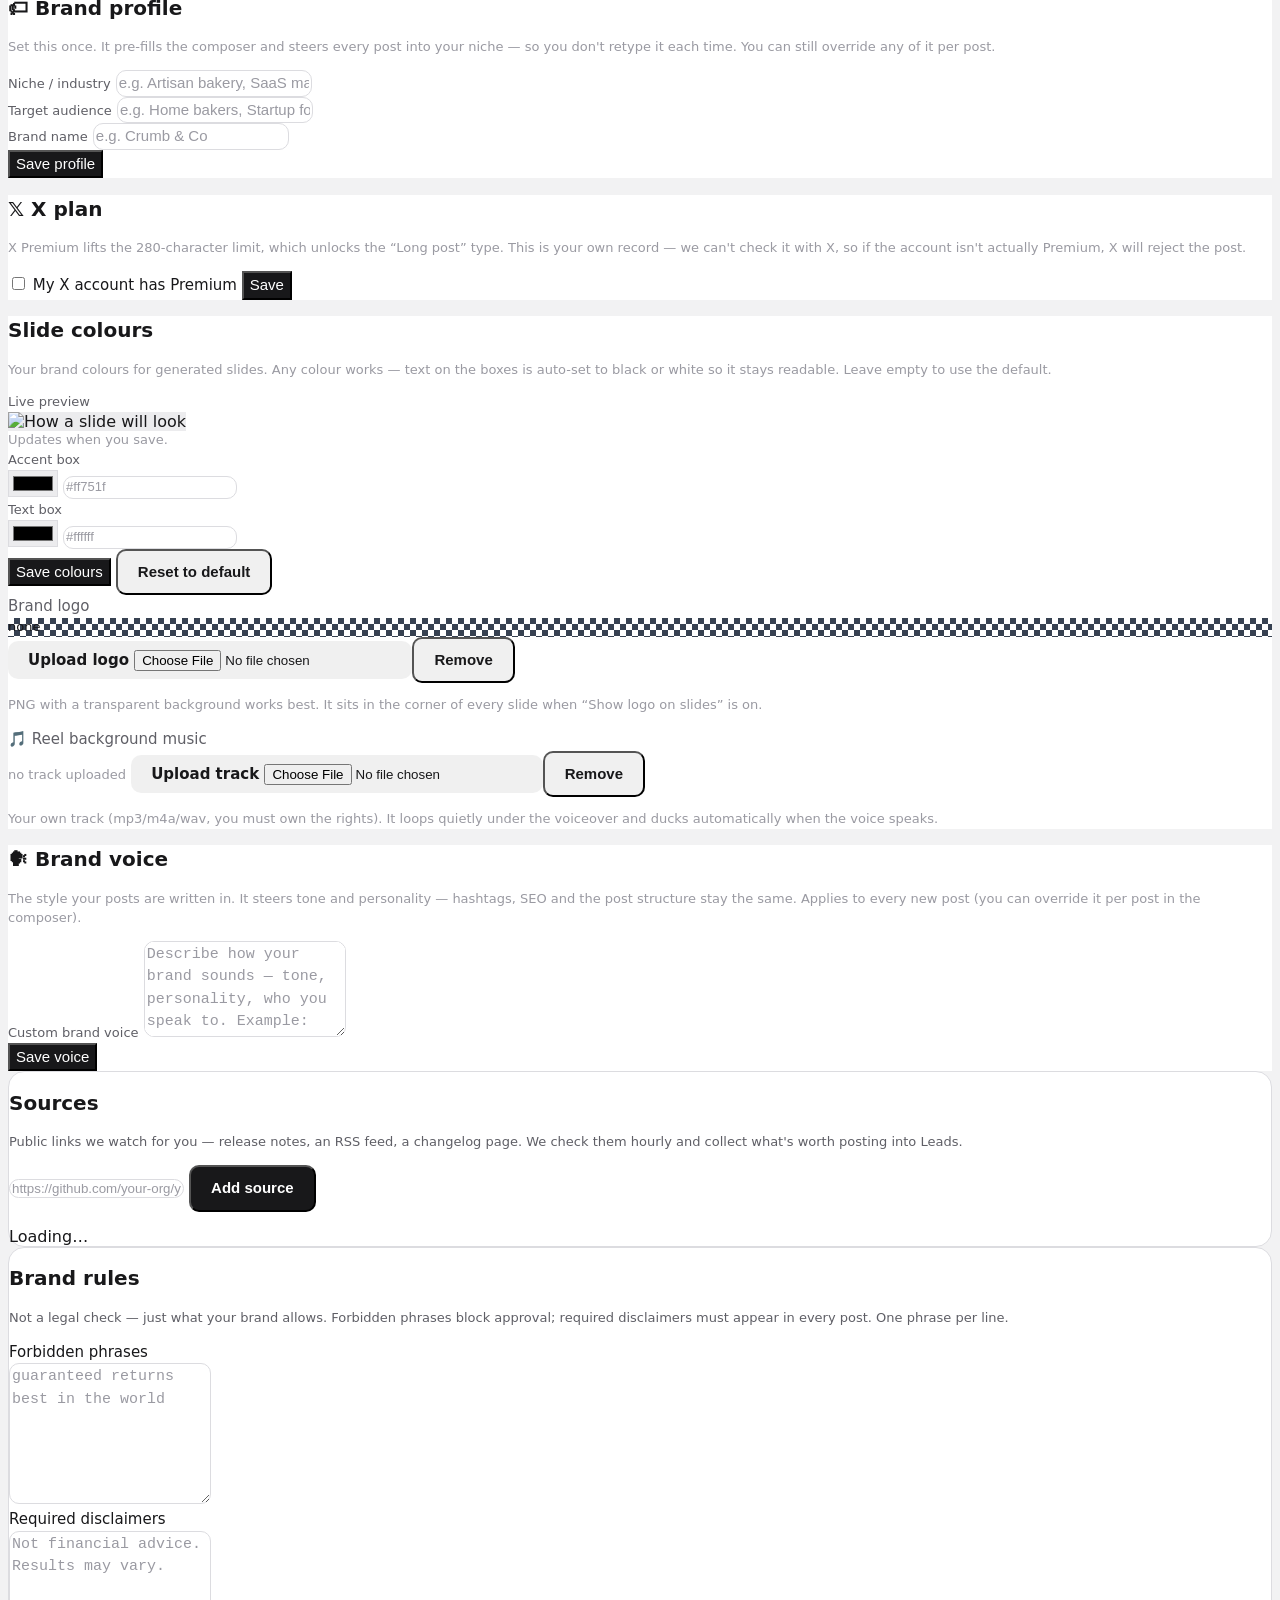
==== commit 981227e1: "fix(landing): every section takes the same column, not four different ones You saw it before I measu" ====
--- a/backend/static/index.html
+++ b/backend/static/index.html
@@ -522,7 +522,7 @@
        and shown it being kept; a second headline a screen later is a second
        product introducing itself. What belongs here is what the field could not
        show — that the same thing happens on a schedule, without you. -->
-  <section class="max-w-5xl mx-auto px-6 py-16 text-center">
+  <section class="mk-wrap py-16 text-center">
     <p class="text-lg" style="color:var(--accent)">And then it keeps doing it without you.</p>
     <p class="mt-4 text-gray-400 leading-relaxed max-w-2xl mx-auto">Give it a topic. Content Engine writes the copy, designs your branded slides, and posts to Instagram and X — 24/7, even when your computer is off.</p>
     <div class="mt-8 flex flex-wrap justify-center gap-3">
@@ -765,7 +765,7 @@
        happens, whose key pays. Deliberately no free-post number: the gate above
        already states it and a second copy is a second thing to drift, which is
        the exact bug phase 10 found on this page. -->
-  <section class="max-w-5xl mx-auto px-6 py-10">
+  <section class="mk-wrap py-10">
     <div class="grid sm:grid-cols-2 lg:grid-cols-4 gap-x-8 gap-y-5 text-sm">
       <div><div class="font-semibold">Instagram and X</div><div class="text-gray-400">One idea, written twice — each in that network's shape.</div></div>
       <div><div class="font-semibold">1080 × 1350 slides</div><div class="text-gray-400">Your colours and your logo. Download the file itself, any time.</div></div>
@@ -801,30 +801,30 @@
        JavaScript and no handler under the content policy. Every answer here is
        checkable in the code; where the product's behaviour is a deployment
        setting rather than a promise, the answer says so instead of rounding up. -->
-  <section class="max-w-3xl mx-auto px-6 py-12">
+  <section class="mk-wrap py-12">
     <div class="mk-eyebrow text-center">QUESTIONS</div>
-    <div class="mt-8 ce-card divide-y" style="border-color:var(--border)">
-      <details class="p-4">
+    <div class="mt-8 grid md:grid-cols-2 gap-x-6">
+      <details class="py-4" style="border-bottom:1px solid var(--border)">
         <summary class="cursor-pointer font-semibold">Do I need an API key to start?</summary>
         <p class="mt-2 text-sm text-gray-400">No. Two posts run on our key — one before you sign up, one after. After that the app asks for your own key, because from then on the writing is billed to you and not to us.</p>
       </details>
-      <details class="p-4">
+      <details class="py-4" style="border-bottom:1px solid var(--border)">
         <summary class="cursor-pointer font-semibold">Can I change it before anything goes out?</summary>
         <p class="mt-2 text-sm text-gray-400">All of it. The caption, the hashtags, the call to action, the text on each slide, and the time it goes. You can also ask for alternatives to one field and keep the one you like — nothing is saved until you save it.</p>
       </details>
-      <details class="p-4">
+      <details class="py-4" style="border-bottom:1px solid var(--border)">
         <summary class="cursor-pointer font-semibold">Where does it publish?</summary>
         <p class="mt-2 text-sm text-gray-400">Instagram and X, from the server, on the schedule you set — your computer can be off. It also writes for LinkedIn, but it cannot publish there: the app refuses rather than pretending, and you export or copy the post instead.</p>
       </details>
-      <details class="p-4">
+      <details class="py-4" style="border-bottom:1px solid var(--border)">
         <summary class="cursor-pointer font-semibold">What happens to my keys?</summary>
         <p class="mt-2 text-sm text-gray-400">They are encrypted before they are stored and decrypted only in memory when a request needs them. They are never written to a log, and the app never sends one back to your browser — the settings screen shows only whether a key is set, and its last four characters.</p>
       </details>
-      <details class="p-4">
+      <details class="py-4" style="border-bottom:1px solid var(--border)">
         <summary class="cursor-pointer font-semibold">Can I take my things and leave?</summary>
         <p class="mt-2 text-sm text-gray-400">You can download a ZIP with your account, every post, every slide, your images and video, and your usage history. Deleting the account asks for your password and then removes all of it, files included. Keys are listed in the export as set or not set — never as usable text you might forward.</p>
       </details>
-      <details class="p-4">
+      <details class="py-4" style="border-bottom:1px solid var(--border)">
         <summary class="cursor-pointer font-semibold">Is any of this automatic without me?</summary>
         <p class="mt-2 text-sm text-gray-400">Only what you queued. Nothing is written, scheduled or published unless you asked for it; the scheduler's whole job is to send at the time you already chose.</p>
       </details>
@@ -849,7 +849,7 @@
   </section>
 
   <!-- CTA -->
-  <section class="max-w-5xl mx-auto px-6 py-16 text-center">
+  <section class="mk-wrap py-16 text-center">
     <h2 class="text-2xl sm:text-3xl font-bold">Start creating in minutes.</h2>
     <p class="mt-3 text-gray-400">Free to start, no API key. Bring your own when you outgrow it.</p>
     <button data-action="show-auth-screen" data-arg="register" class="ce-btn text-sm mt-7">Start free →</button>
@@ -858,7 +858,7 @@
 
   <div id="landing-business" class="hidden">
     <!-- Business hero -->
-    <section class="max-w-5xl mx-auto px-6 py-16 text-center">
+    <section class="mk-wrap py-16 text-center">
       <h1 class="text-4xl sm:text-5xl font-bold tracking-tight leading-tight">Turn company updates into content</h1>
       <p class="mt-5 text-lg" style="color:var(--accent)">Sources → newsworthy events → human-approved drafts.</p>
       <p class="mt-4 text-gray-400 leading-relaxed max-w-2xl mx-auto">Point Content Engine at your public sources — release notes, changelogs, blogs. It spots what's worth posting, drafts it in your brand voice, and keeps a person in the loop before anything goes out.</p>
@@ -908,7 +908,7 @@
          with the evidence quoted, because a reason nobody can check is not an
          explanation. No engagement numbers: this door sells a pipeline, and a
          reach figure here would be a result nobody has had yet. -->
-    <section class="max-w-5xl mx-auto px-6 py-12">
+    <section class="mk-wrap py-12">
       <div data-showcase="leads">
         <h3 class="text-xl font-semibold text-center">It reads the update and says why it matters</h3>
         <p class="mt-1 text-sm text-gray-400 text-center">Every candidate arrives with its verdict, the sentence it was based on, and a link to the original.</p>
@@ -930,7 +930,7 @@
     </section>
 
     <!-- Live demo (wired in Phase 1) -->
-    <section class="max-w-2xl mx-auto px-6 py-10">
+    <section class="mk-wrap py-10">
       <div id="demo-block" class="ce-card p-6">
         <div class="font-semibold mb-1 text-center">See it on your own updates</div>
         <div class="text-sm text-gray-400 text-center mb-4">Paste a public link — a GitHub repo, an RSS feed, or a changelog page. You'll get draft starters from your latest updates (draft starters from your public data, not posts from you).</div>
@@ -946,30 +946,30 @@
     <!-- Questions, business door. Different fears from the creator's: not "what
          does it cost me" but "what does it read, who signs it off, and what can
          I show an auditor". Same rule — every answer checkable in the code. -->
-    <section class="max-w-3xl mx-auto px-6 py-12">
+    <section class="mk-wrap py-12">
       <div class="mk-eyebrow text-center">QUESTIONS</div>
-      <div class="mt-8 ce-card divide-y" style="border-color:var(--border)">
-        <details class="p-4">
+      <div class="mt-8 grid md:grid-cols-2 gap-x-6">
+        <details class="py-4" style="border-bottom:1px solid var(--border)">
           <summary class="cursor-pointer font-semibold">What can it read?</summary>
           <p class="mt-2 text-sm text-gray-400">Public links only — a release page, a changelog, a blog feed, a public repository. It is given no login to anything of yours, and it refuses addresses that point back inside a private network.</p>
         </details>
-        <details class="p-4">
+        <details class="py-4" style="border-bottom:1px solid var(--border)">
           <summary class="cursor-pointer font-semibold">Who decides what gets posted?</summary>
           <p class="mt-2 text-sm text-gray-400">A person, every time. The app finds candidates and writes drafts; approving one is a human action, and publishing happens after that.</p>
         </details>
-        <details class="p-4">
+        <details class="py-4" style="border-bottom:1px solid var(--border)">
           <summary class="cursor-pointer font-semibold">Why did it pick this update?</summary>
           <p class="mt-2 text-sm text-gray-400">It shows you. Each candidate carries a verdict, the reason, and the sentence from the source the reason came from — so you can disagree with the evidence rather than with a black box.</p>
         </details>
-        <details class="p-4">
+        <details class="py-4" style="border-bottom:1px solid var(--border)">
           <summary class="cursor-pointer font-semibold">What can I show later?</summary>
           <p class="mt-2 text-sm text-gray-400">Every approval is written to a journal — what the AI drafted, what the person changed, who signed it and when — and the journal exports to CSV or JSON.</p>
         </details>
-        <details class="p-4">
+        <details class="py-4" style="border-bottom:1px solid var(--border)">
           <summary class="cursor-pointer font-semibold">What happens to other people's data?</summary>
           <p class="mt-2 text-sm text-gray-400">Only the public page is fetched and only the part that became a candidate is kept — its title, its address, and a short quote. Nothing is passed to another customer, and your workspace is not visible from anyone else's. If you delete the account, the sources, the candidates and the journal go with it.</p>
         </details>
-        <details class="p-4">
+        <details class="py-4" style="border-bottom:1px solid var(--border)">
           <summary class="cursor-pointer font-semibold">Can it invent something?</summary>
           <p class="mt-2 text-sm text-gray-400">The draft is written from the source text and instructed to add no numbers, names or claims that are not in it. That is an instruction to a model, not a proof — which is exactly why a person approves before anything goes out.</p>
         </details>
@@ -977,7 +977,7 @@
     </section>
 
     <!-- Business CTA -->
-    <section class="max-w-5xl mx-auto px-6 py-16 text-center">
+    <section class="mk-wrap py-16 text-center">
       <h2 class="text-2xl sm:text-3xl font-bold">Never miss a moment worth posting.</h2>
       <p class="mt-3 text-gray-400">Free to start. Public sources only. A person approves everything.</p>
       <button data-action="auth-register-business" class="ce-btn text-sm mt-7">Start free →</button>
